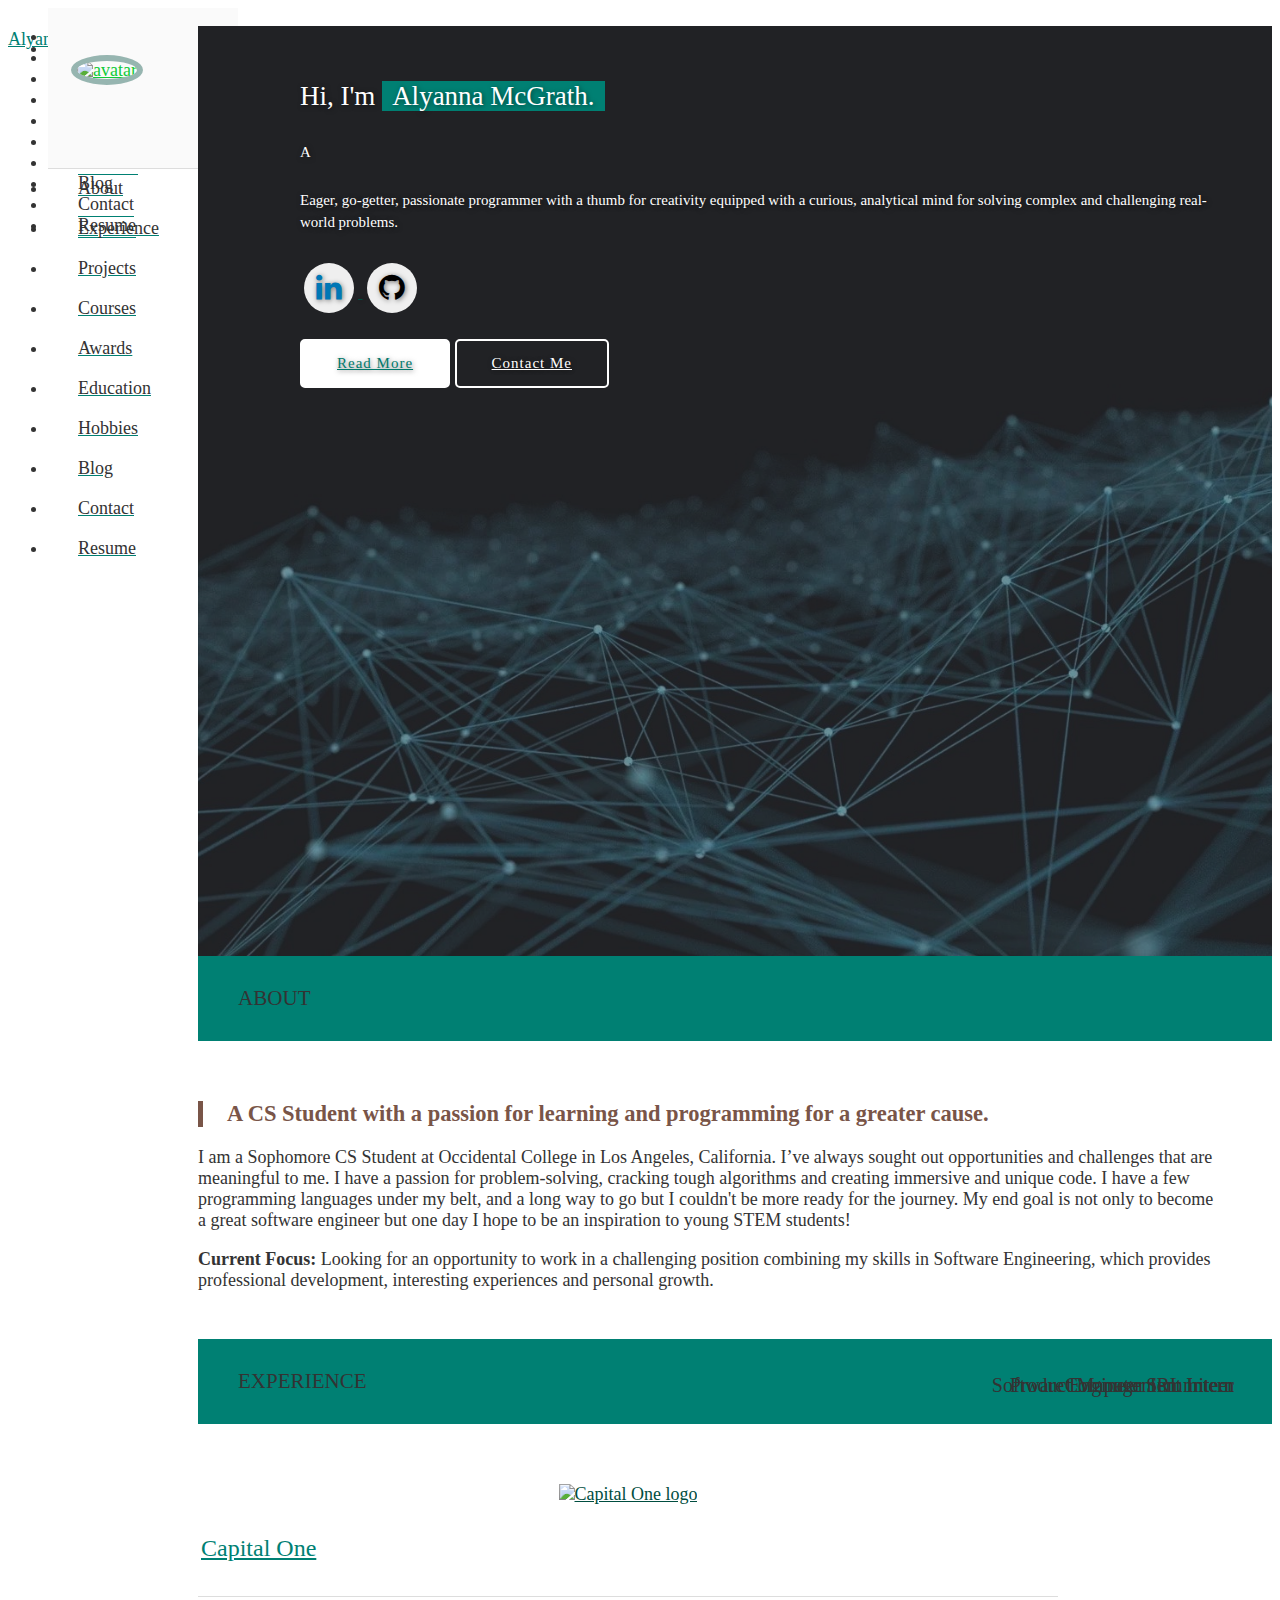
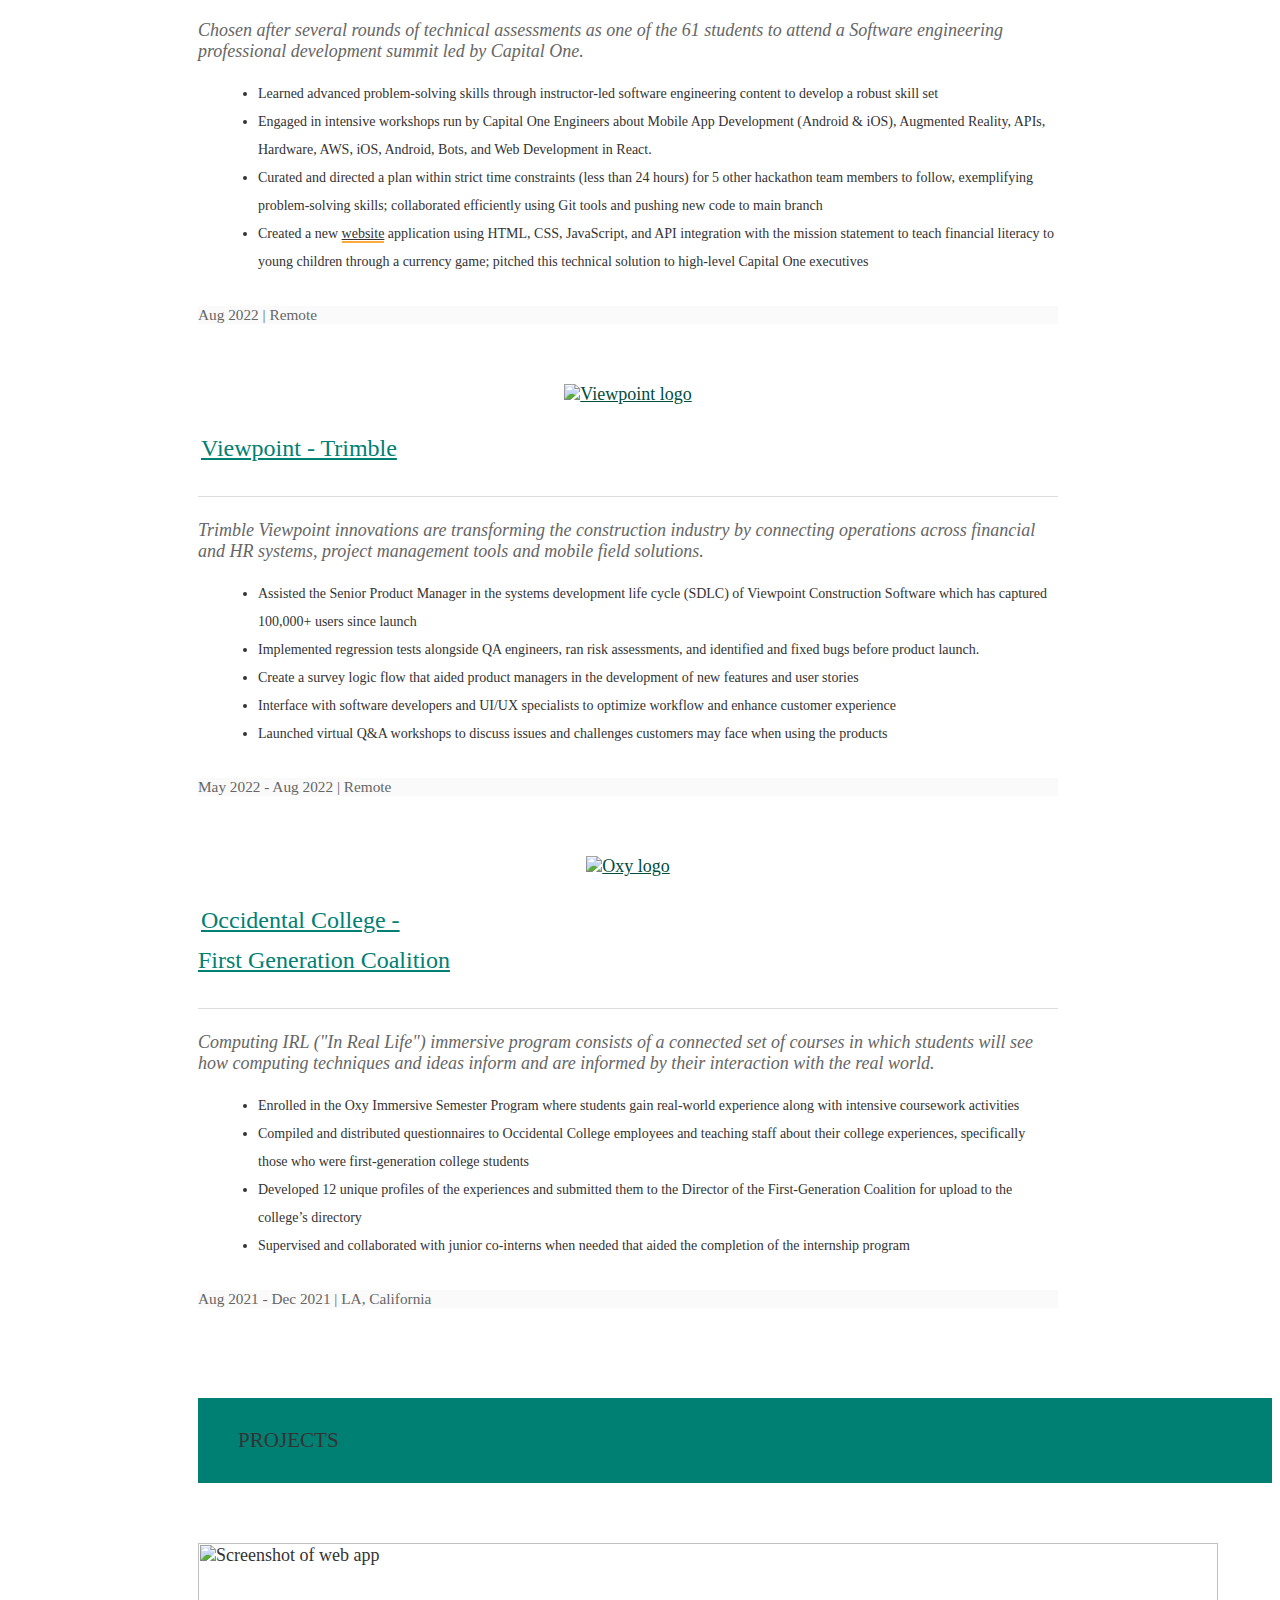
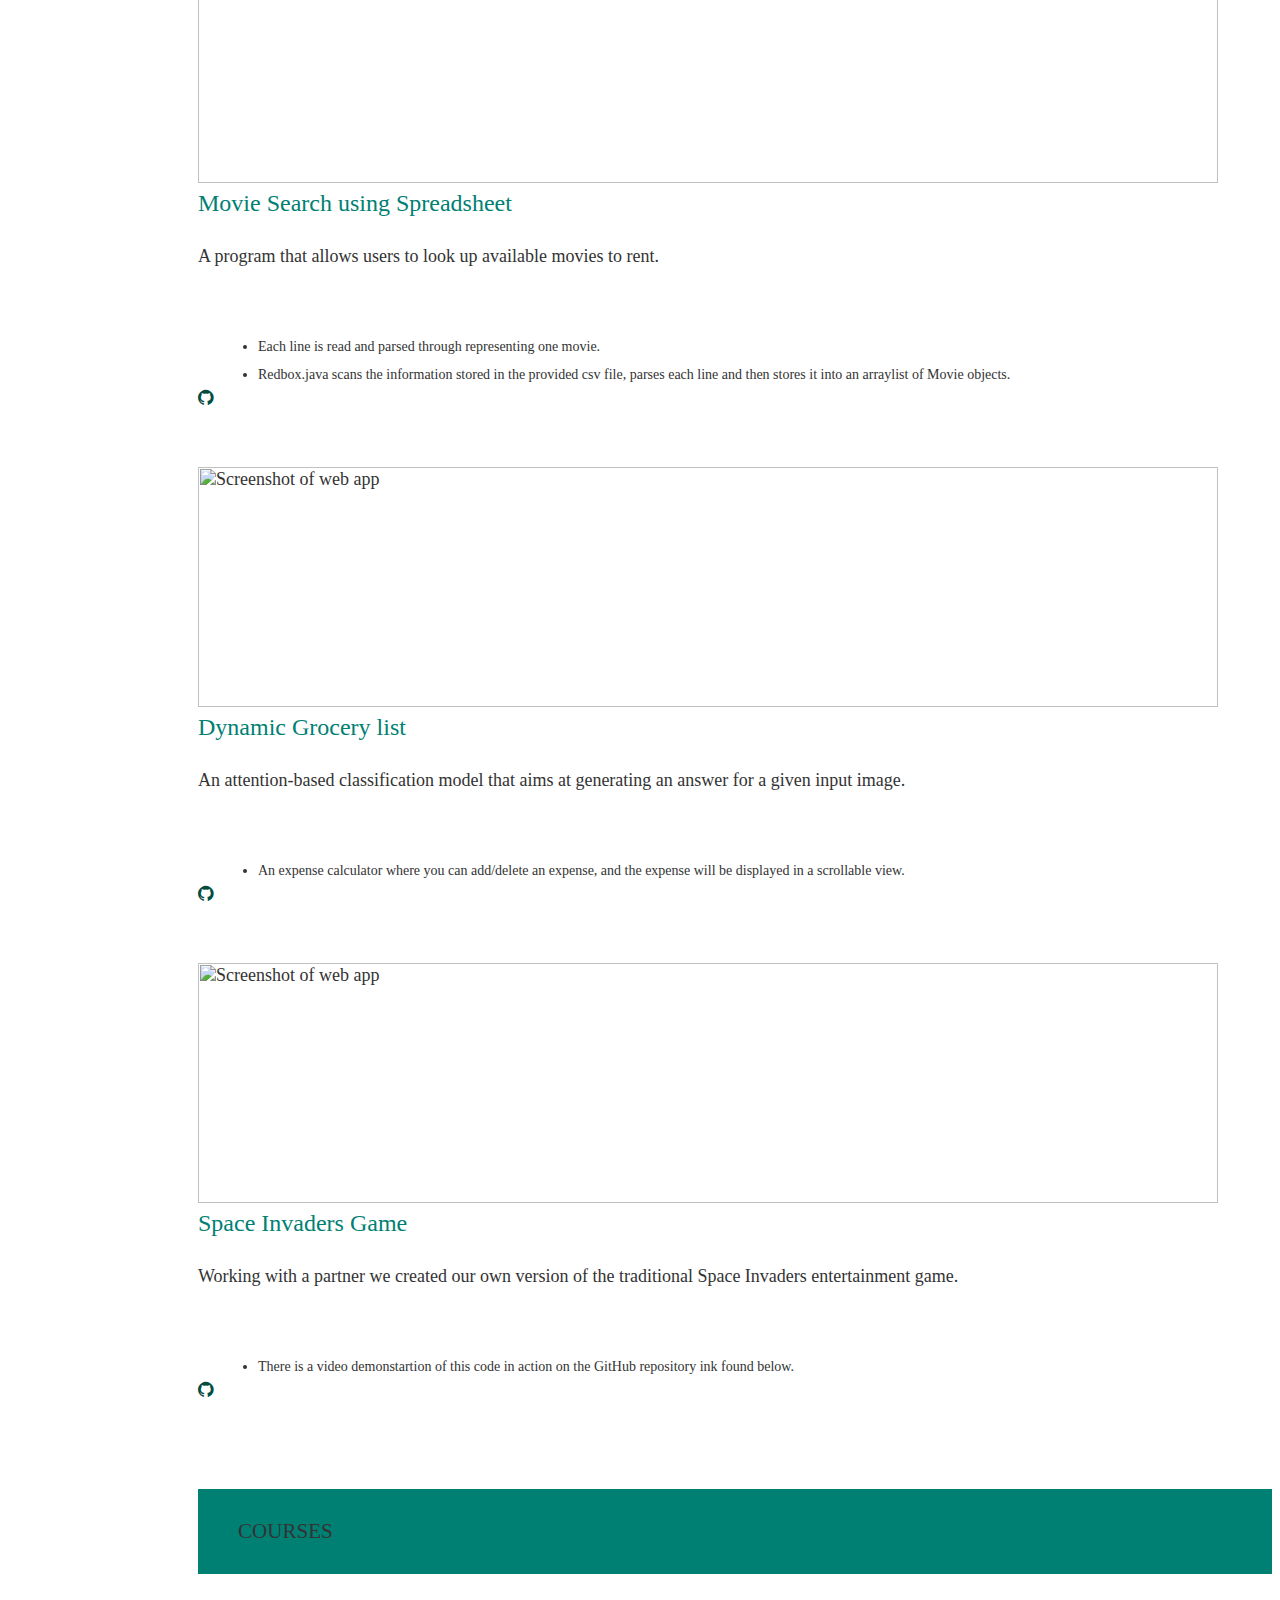
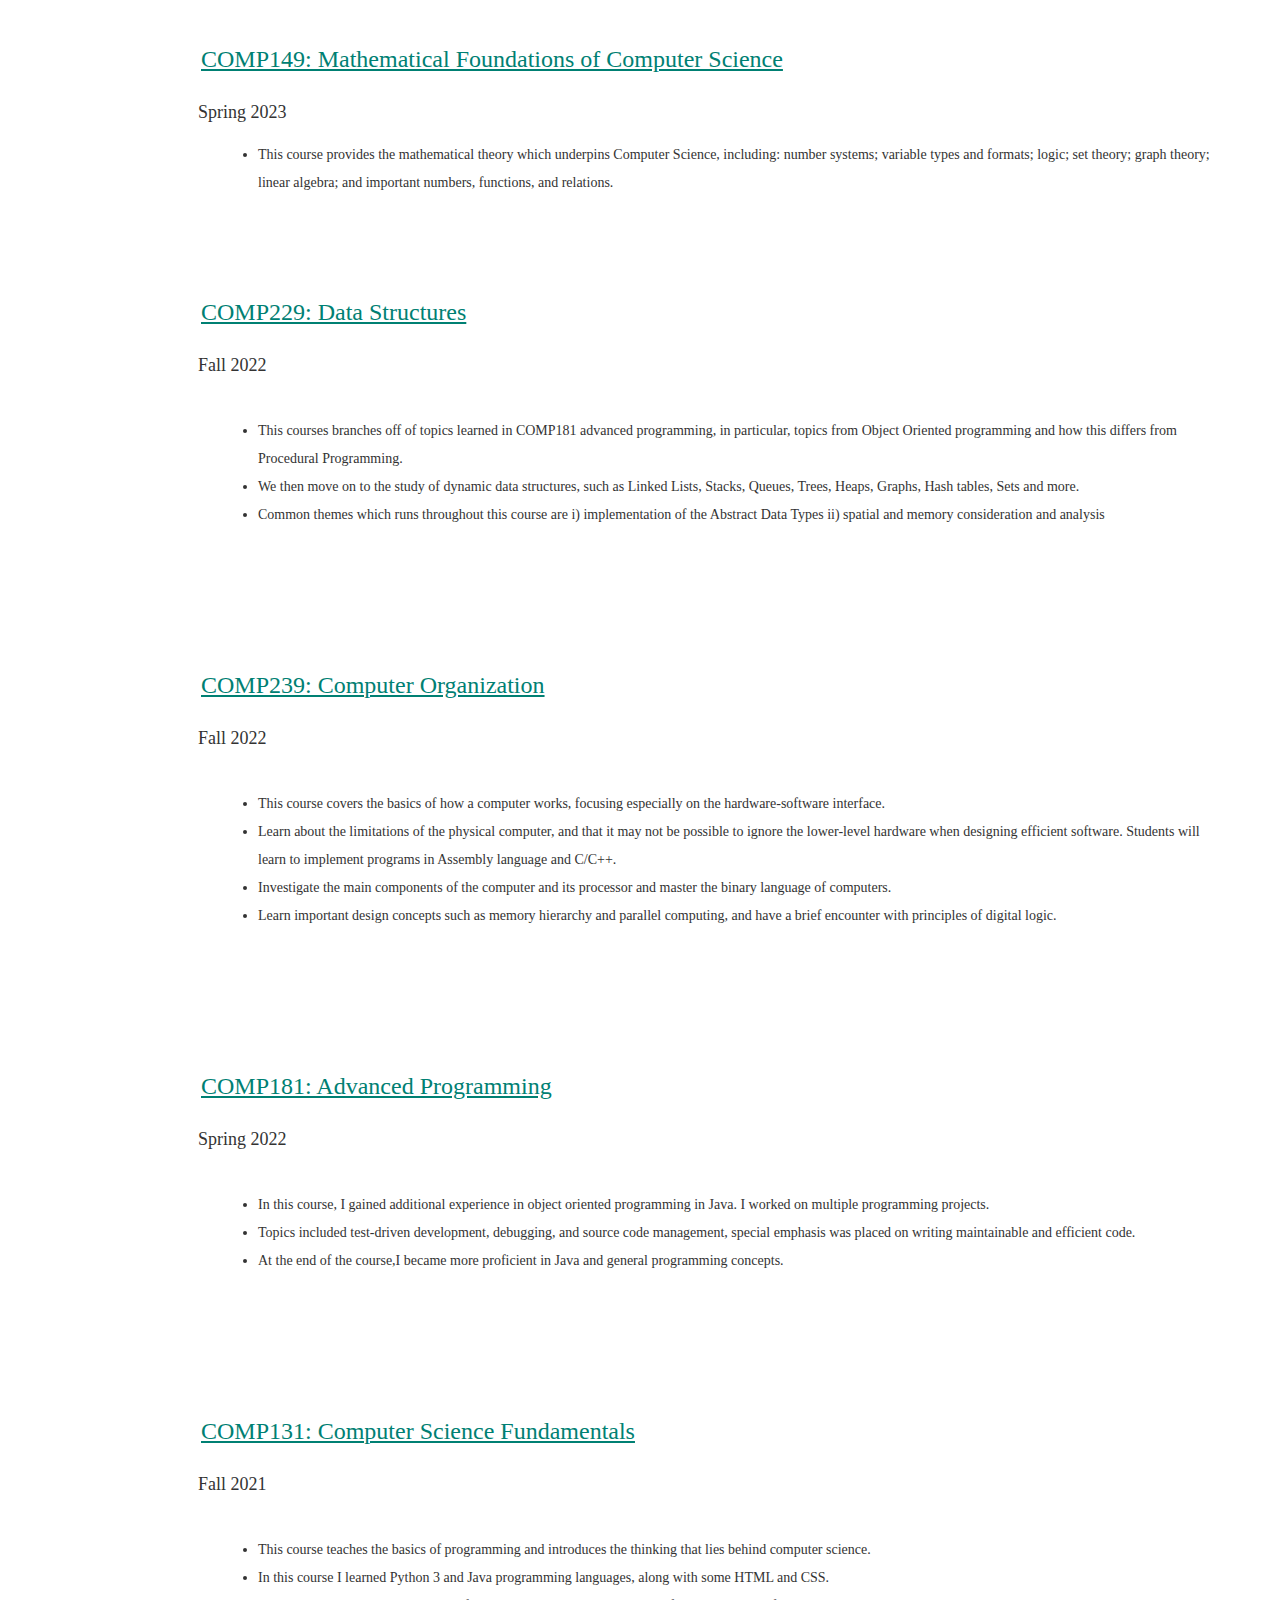
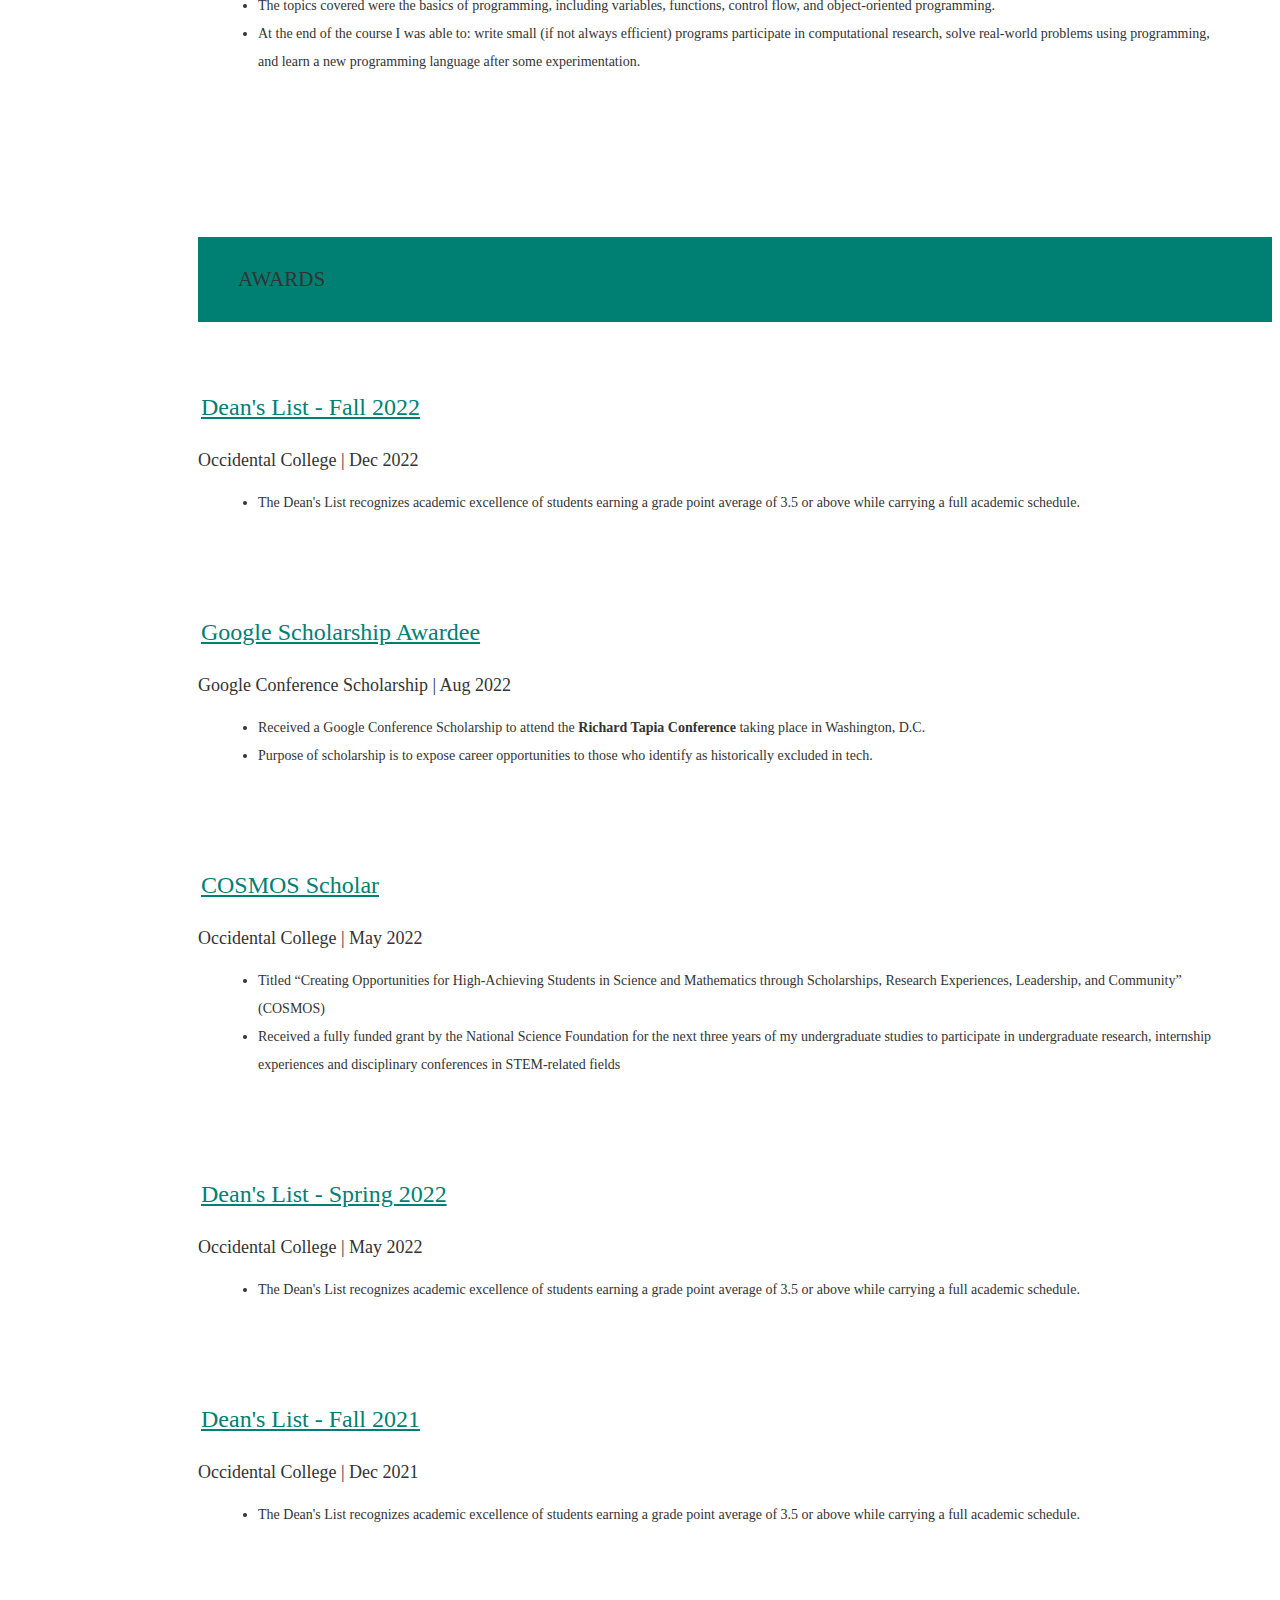
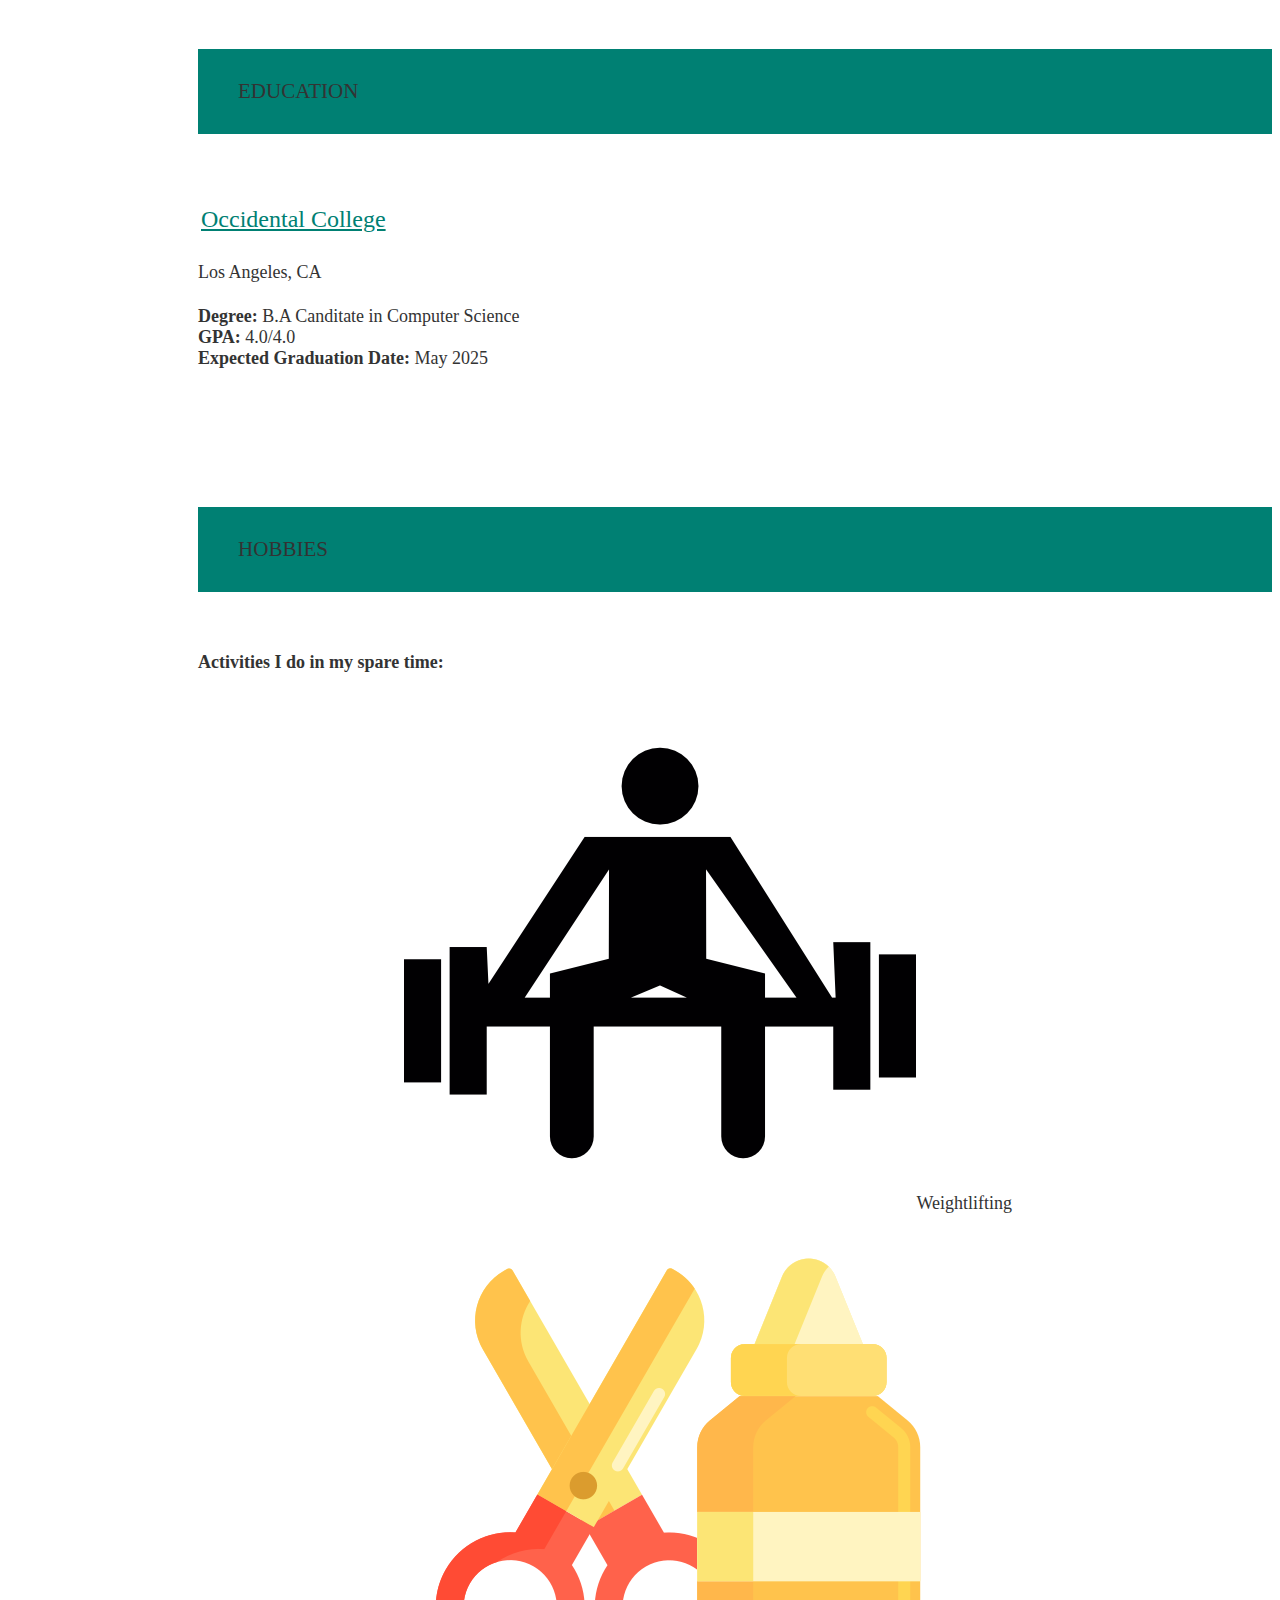
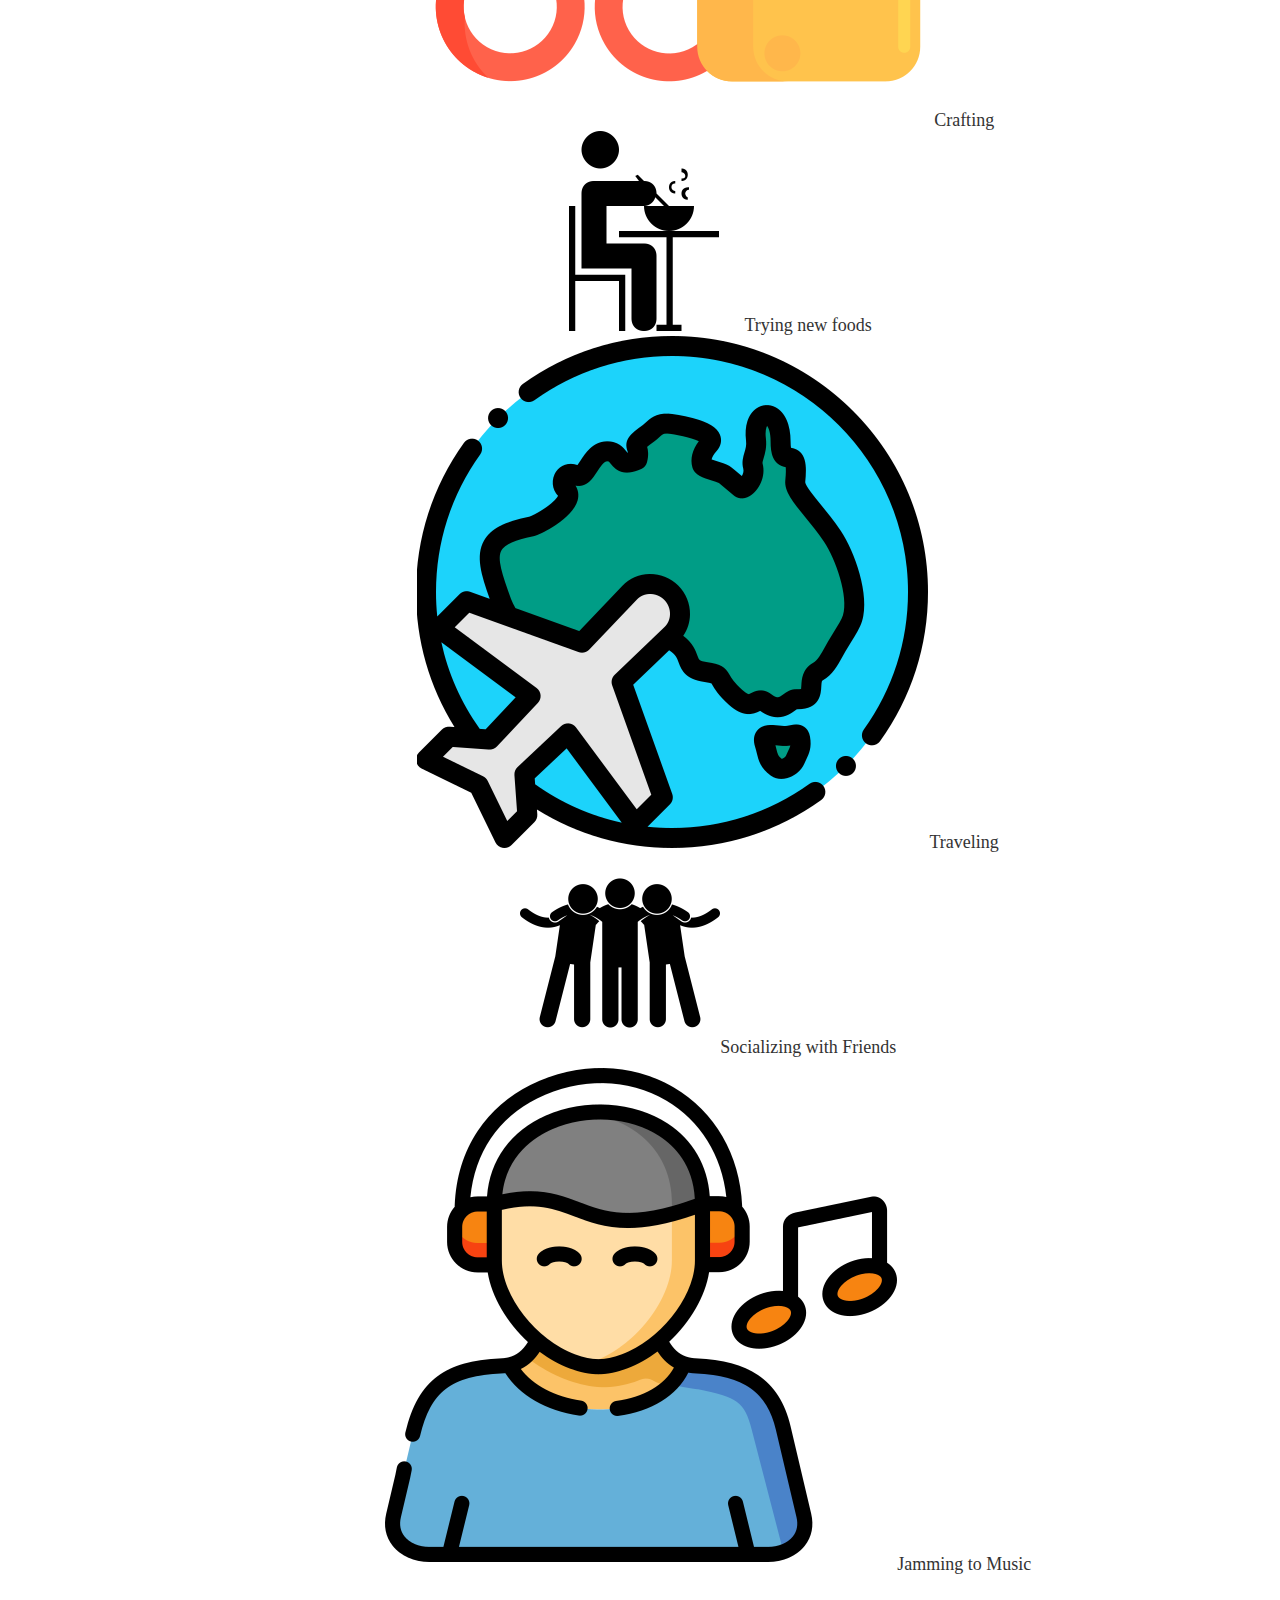
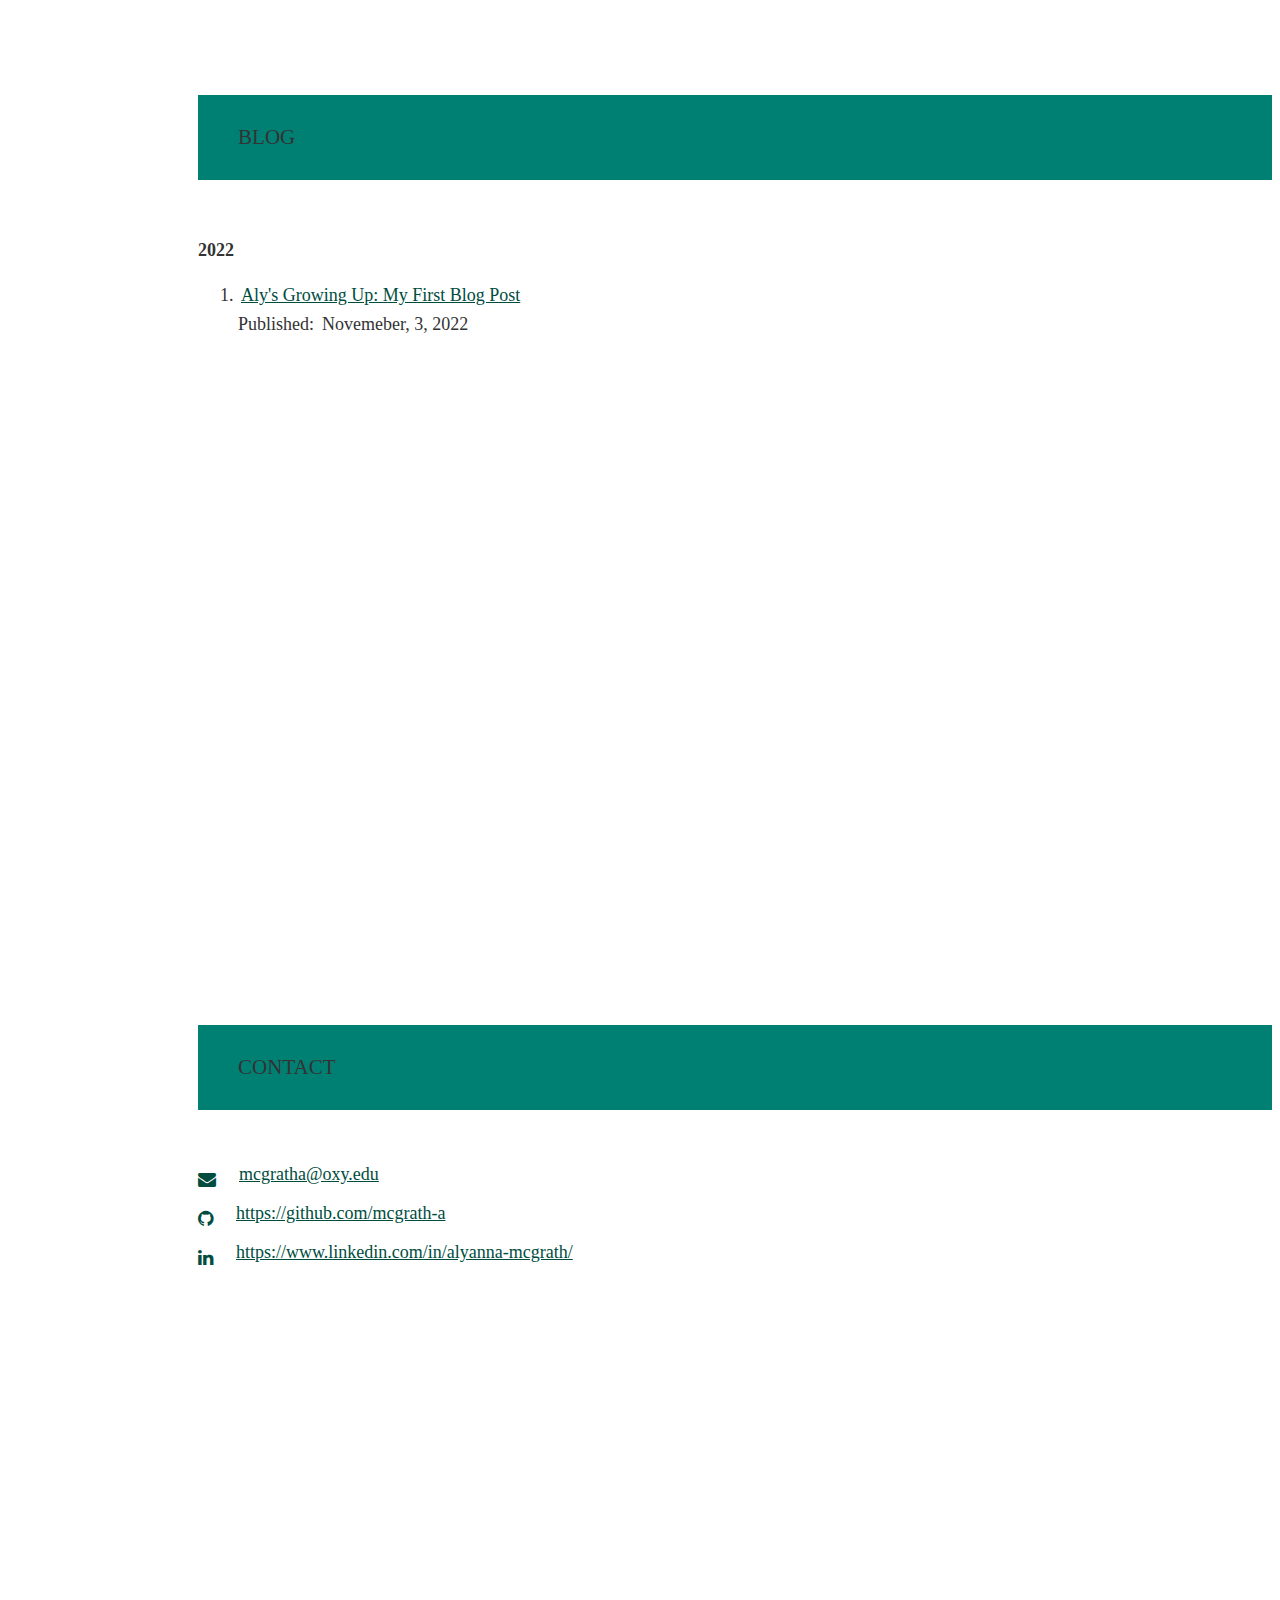
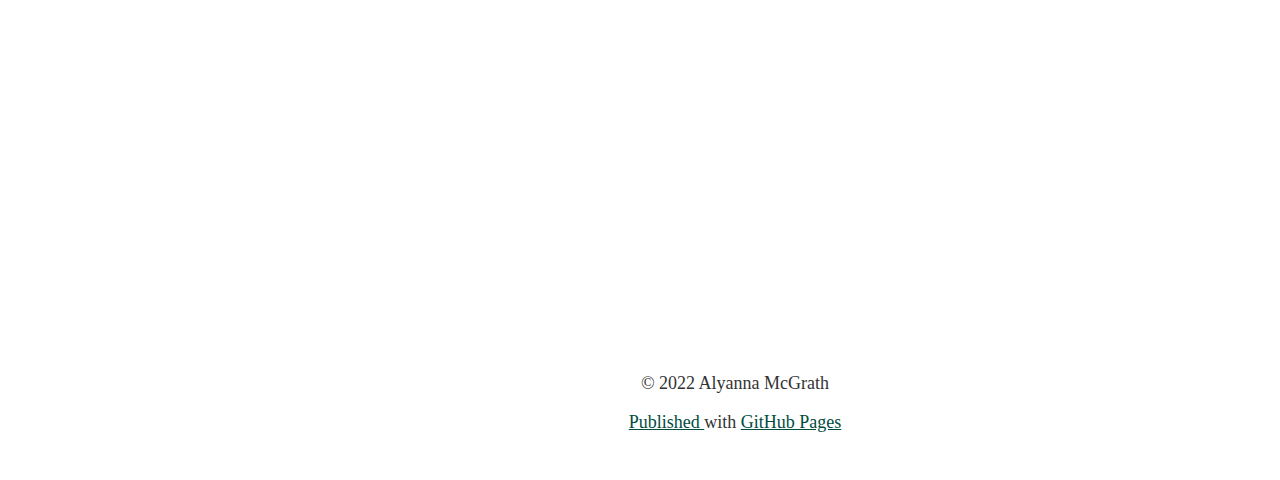
==== index.html @ 7a49d4c0 "added finalized new resume" ====
<!-- <!DOCTYPE html> -->
<html lang="en">

<head>
  <meta charset="utf-8" />
  <meta name="viewport" content="width=device-width initial-scale=1" />
  <meta http-equiv="X-UA-Compatible" content="IE=edge" />

  <!-- Google Tag Manager -->
  <!-- Global site tag (gtag.js) - Google Analytics -->

<script async src="https://www.googletagmanager.com/gtag/js?id=G-738XJCQZB6"></script>
<script>
  window.dataLayer = window.dataLayer || [];
  function gtag(){dataLayer.push(arguments);}
  gtag('js', new Date());

  gtag('config', 'G-738XJCQZB6');
</script>
  <!-- End Google Tag Manager -->

  <!-- Materialize - Compiled and minified CSS-->
  <link rel="stylesheet" href="//cdnjs.cloudflare.com/ajax/libs/materialize/0.95.3/css/materialize.min.css" />
  <!-- Font Awesome Icon - CSS-->
  <link rel="stylesheet" href="//maxcdn.bootstrapcdn.com/font-awesome/4.3.0/css/font-awesome.min.css" />
  <!-- Custom Styles-->
  <link rel="stylesheet" href="./assets/css/style.css" />
  <title>Alyanna McGrath| CS Student</title>

  

  <!-- Open Graph-->
  <meta property="og:locale" content="en_US" />
  <meta property="og:type" content="website" />
  <meta property="og:title" content="Alyanna McGrath | CS Student" />
  <meta property="og:description" content="CS Student" />
  <!-- <meta property="og:url" content="https://Alyannabhogayata.github.io/" /> -->
  <meta property="og:site_name" content="Alyanna McGrath | CS Student" />
  <!-- <meta property="article:publisher" content="https://Alyannabhogayata.github.io/" />
  <meta property="og:image" content="https://Alyannabhogayata.github.io/examples/preview.JPG" /> -->
  <!-- Twitter -->
  <meta name="twitter:card" content="summary" />
  <!-- <meta name="twitter:site" content="@Alyanna_bhogayata" /> -->
  <meta name="twitter:title" content="Student  | Coder  | Explorer  | Croc-Enthusiast" />
  <meta name="twitter:description" content="Software Developer" />
  <!-- <meta name="twitter:url" content="https://twitter.com/Alyanna_bhogayata" /> -->
  <meta name="author" content="Alyanna McGrath" />
  <meta name="description" content="Second-Year Computer Science student with a passion for learning and transforming technology." />
  <link rel="apple-touch-icon" sizes="57x57" href="/assets/img/favicon/apple-icon-57x57.png" />
  <link rel="apple-touch-icon" sizes="60x60" href="/assets/img/favicon/apple-icon-60x60.png" />
  <link rel="apple-touch-icon" sizes="72x72" href="/assets/img/favicon/apple-icon-72x72.png" />
  <link rel="apple-touch-icon" sizes="76x76" href="/assets/img/favicon/apple-icon-76x76.png" />
  <link rel="apple-touch-icon" sizes="114x114" href="/assets/img/favicon/apple-icon-114x114.png" />
  <link rel="apple-touch-icon" sizes="120x120" href="/assets/img/favicon/apple-icon-120x120.png" />
  <link rel="apple-touch-icon" sizes="144x144" href="/assets/img/favicon/apple-icon-144x144.png" />
  <link rel="apple-touch-icon" sizes="152x152" href="/assets/img/favicon/apple-icon-152x152.png" />
  <link rel="apple-touch-icon" sizes="180x180" href="/assets/img/favicon/apple-icon-180x180.png" />
  <link rel="icon" type="image/png" sizes="192x192" href="/assets/img/favicon/android-icon-192x192.png" />
  <link rel="icon" type="image/png" sizes="32x32" href="/assets/img/favicon/favicon-32x32.png" />
  <link rel="icon" type="image/png" sizes="96x96" href="/assets/img/favicon/favicon-96x96.png" />
  <link rel="icon" type="image/png" sizes="16x16" href="/assets/img/favicon/favicon-16x16.png" />
  <link rel="manifest" href="/assets/img/favicon/manifest.json" />
  <meta name="msapplication-TileColor" content="#ffffff" />
  <meta name="msapplication-TileImage" content="./assets/img/favicon/ms-icon-144x144.png" />
  <meta name="theme-color" content="#ffffff" />
  <meta name="robots" content="index, follow" />
  <!-- Google Site Verification for indexing -->
  <meta name="google-site-verification" content="_qxK8tePiU2fhnwlwnJ7pkDFnj1k2EiKq_cYGy1Cb84" />
</head>

<body>
  <!-- Google Tag Manager (noscript) -->
  <noscript><iframe src="https://www.googletagmanager.com/ns.html?id=GTM-PGZH8HT"
  height="0" width="0" style="display:none;visibility:hidden"></iframe>
  </noscript>
  
  <!-- Navigation Menu-->
  <!-- Nav class 1 -->
  <nav class="hide-on-small-only">
    <ul class="side-nav fixed section table-of-contents">

      <li class="logo">
        <a id="logo-container" aria-label="Navigate to the beginning of the page" href="#intro"
          class="brand-logo grey-blue-text">
          <img src="./assets/img/headshot.jpeg" class="circle img-responsive profile-pic" alt="avatar">
        </a>
      </li>

      <!-- ABOUT -->
      <li class="bold">
        <a aria-label="Navigate to the About section" href="#about" class="waves-effect waves-dark teal-text"><i
            class="mdi-social-person small"></i><span>About</span></a>
      </li>
       <!-- EXPERIENCE -->
      <li class="bold">
        <a aria-label="Navigate to the Experience section" href="#experience"
          class="waves-effect waves-dark teal-text"><i
            class="mdi-action-trending-up small"></i><span>Experience</span></a>
      </li>

       <!-- PROJECTS -->
      <li class="bold">
        <!-- mdi-av-web small
             mdi-av-my-library-books small-->
        <a aria-label="Navigate to the Projects section" href="#projects" class="waves-effect waves-dark teal-text"><i
            class="mdi-av-my-library-books small"></i><span>Projects</span></a>
      </li>

       <!-- SKILLS -->
    <!--   <li class="bold">
        <a aria-label="Navigate to the Skills section" href="#skills" class="waves-effect waves-dark teal-text"><i
            class="mdi-action-assessment small"></i><span>Skills</span></a>
      </li> -->
      
      <!-- COURSES -->
      <li class="bold">
        <a aria-label="Navigate to the COURSES section" href="#courses" class="waves-effect waves-dark teal-text"><i
            class="mdi-av-web small"></i><span>Courses</span></a>
      </li>

      <!-- AWARDS -->
      <li class="bold">
        <a aria-label="Navigate to the Awards section" href="#awards" class="waves-effect waves-dark teal-text"><i
          class="mdi-action-grade small"></i><span>Awards</span></a>
      </li> 

      <!-- EDUCATION -->
      <li class="bold">
        <a aria-label="Navigate to the Education section" href="#education" class="waves-effect waves-dark teal-text"><i
            class="mdi-social-school small"></i><span>Education</span></a>
      </li>

      <!-- Hobbies  -->
      <li class="bold">
        <a aria-label="Navigate to the Hobbies section" href="#hobbies" class="waves-effect waves-dark teal-text"><i
            class="mdi-action-thumb-up small"></i><span>Hobbies</span></a>
      </li> 

       <!-- BLOG -->
       <li class="bold">
        <a aria-label="Navigate to the Blog section" href="#blog" class="waves-effect waves-dark teal-text"><i
            class="mdi-content-create small"></i><span>Blog</span></a>
      </li>

         <!-- CONTACT -->
      <li class="bold">
        <a aria-label="Navigate to the Contact section" href="#contact" class="waves-effect waves-dark teal-text"><i
            class="mdi-content-mail small"></i><span>Contact</span></a>
      </li>


         <!-- RESUME -->
      <li class="bold">
        <a aria-label="Open Alyanna's resume in a new tab" href="./assets/resume/2023-resume.pdf" target="_blank"
        class="waves-effect waves-dark teal-text"><i class="mdi-file-folder-open small"></i><span>Resume</span></a>  
      </li>
    </ul>
  </nav>

  <!-- Nav class 2 -->
  <nav class="hide-on-large only trigger z-depth-1">
    <a aria-label="Toggle visibility of the mobile navbar" href="#" data-activates="slide-out"
      class="button-collapse"><i class="mdi-navigation-menu"></i></a>
    <div class="name-title">
      <a id="name" aria-label="Navigate to the beginning of the page" href="#" class="teal-text">Alyanna McGrath
      </a><span class="black-text">CS Student</span>
    </div>
  </nav>

  <!-- Nav class 3 -->
  <nav class="hide-on-large only">
    <ul id="slide-out" class="side-nav">

         <!-- ABOUT -->
      <li class="bold">
        <a aria-label="Navigate to the About section" href="#about" class="waves-effect waves-dark teal-text"><i
            class="mdi-social-person small"></i><span>About</span></a>
      </li>

         <!-- EXPERIENCE -->
      <li class="bold">
        <a aria-label="Navigate to the Experience section" href="#experience"
          class="waves-effect waves-dark teal-text"><i
            class="mdi-action-trending-up small"></i><span>Experience</span></a>
      </li>

         <!-- PROJECTS -->
      <li class="bold">
        <a aria-label="Navigate to the Projects section" href="#projects" class="waves-effect waves-dark teal-text"><i
            class="mdi-av-my-library-books small"></i><span>Projects</span></a>
      </li>
     <!--  <li class="bold">
        <a aria-label="Navigate to the Skills section" href="#skills" class="waves-effect waves-dark teal-text"><i
            class="mdi-action-assessment small"></i><span>Skills</span></a>
      </li> -->

         <!-- COURSES -->
         <li class="bold">
          <a aria-label="Navigate to the Education section" href="#courses" class="waves-effect waves-dark teal-text"><i
              class="mdi-av-web small"></i><span>Courses</span></a>
        </li>

      <!-- AWARDS -->
      <li class="bold">
        <a aria-label="Navigate to the Education section" href="#awards" class="waves-effect waves-dark teal-text"><i
            class="mdi-action-grade small"></i><span>Awards</span></a>
      </li>

      

 <!-- EDUCATION -->
      <li class="bold">
        <a aria-label="Navigate to the Education section" href="#education" class="waves-effect waves-dark teal-text"><i
            class="mdi-social-school small"></i><span>Education</span></a>
      </li>
      
      <!-- Hobbies  -->
      <li class="bold">
        <a aria-label="Navigate to the Hobbies section" href="#hobbies" class="waves-effect waves-dark teal-text"><i
            class="mdi-action-thumb-up small"></i><span>Hobbies</span></a>
      </li> 

      
<!-- BLOG -->
      <li class="bold">
        <a aria-label="Navigate to the Blog section" href="#blog" class="waves-effect waves-dark teal-text"><i
            class="mdi-content-create small"></i><span>Blog</span></a>
      </li>

  <!-- CONTACT -->
      <li class="bold">
        <a aria-label="Navigate to the Contact section" href="#contact" class="waves-effect waves-dark teal-text"><i
            class="mdi-content-mail small"></i><span>Contact</span></a>
      </li>

  <!-- RESUME -->
      <li class="bold">
        <a aria-label="Open Alyanna's Resume in a new tab"
          href="./assets/resume/2023-resume.pdf" target="_blank"
          class="waves-effect waves-dark teal-text"><i class="mdi-file-folder-open small"></i><span>Resume</span></a>
      </li>
    </ul>
  </nav>

  <!-- Main Content-->
  <main>
    <!-- First Section: Heading lines and image -->
    <section id="intro" class="section scrollspy full-height">
      <div class="overlay"></div>
      <div class="container">
        <div class="col-md-9">
          <div class="content section-padding valign" style="margin-left: 10%; margin-top: 50px;">
            <div class="caption">
              <h2>Hi, I'm <span class="teal">Alyanna McGrath.</span></h2>
              <h5 style="color:#fff">A <span class="typing" style="font-weight: 300; color:#75b4a9"></span></h5>
              <!-- <h5 style="color:#00796b">A <span class="typing" style="font-weight: 300; color:#fff"></span></h5> -->
              <h5>Eager, go-getter, passionate programmer with a thumb for creativity equipped with a curious, analytical mind for solving complex and challenging real-world problems.
              </h5>
            </div>
            <div class="social">
              <a href="https://www.linkedin.com/in/alyanna-mcgrath/" target="_blank">
                <button class="icon-btn linkedin">
                  <i class="fa fa-linkedin"></i>
                </button>
              </a>
              <a href="https://github.com/mcgrath-a" target="_blank">
                <button class="icon-btn github">
                  <i class="fa fa-github"></i>
                </button>
              </a>

             
            </div>
            <div class='buttons'>
              <a href="#about" class="readme">Read More</a>
              <a href="#contact" class="contactme">Contact Me</a>
            </div>
          </div>
        </div>
      </div>
    </section>

    <!-- ABOUT-->
    <section id="about" class="section scrollspy">
      <h3 class="page-title white-text teal">About</h3>
      <div class="container flow-text">
         <blockquote>
          <h2>
            A CS Student with a passion for learning and programming for a greater cause. 

          </h2>
        </blockquote>         
        <p>
          I am a Sophomore CS Student at Occidental College in Los Angeles, California. I’ve 
          always sought out opportunities and challenges that are meaningful to me. I have a 
          passion for problem-solving, cracking tough algorithms and creating immersive and 
          unique code. I have a few programming languages under my belt, and a long way to go 
          but I couldn't be more ready for the journey. My end goal is not only to become a great 
          software engineer but one day I hope to be an inspiration to young STEM students!
        </p>
     
        <p>
          <!--< ul>
            <li><b>Languages:</b> Python, Java, JavaScript, C, C++, HTML/CSS, Bash</li>
            <li><b>Databases:</b> MySQL, PostgreSQL, MongoDB</li>
            <li><b>Libraries:</b> NumPy, Pandas, OpenCV</li>
            <li><b>Frameworks:</b> Flask, Django, Node.js, Keras, TensorFlow, PyTorch, Bootstrap, Apache Beam</li>
            <li><b>Tools & Technologies:</b> Git, Docker, AWS, GCP, Heroku, JIRA</li>
          </ul> -->
        </p>
          
        <!-- <p>
          
          Detail-oriented Software Developer with professional experience in Backend Development, Machine Learning, Computer Vision. I am adept in Python, Django, Flask, SQL, Machine Learning, Computer Vision.           
        </p> -->
        <p>
          <strong>Current Focus: </strong> Looking for an opportunity to work in a challenging position combining my skills in Software Engineering, which provides professional development, interesting experiences and personal growth.
        </p>
        <!-- <p>
          Another Paragraph
        </p>  -->
        <!-- <p>
        <strong>Current Focus</strong>:&nbsp;<a aria-label="Navigate to the Inclusive Design Patterns homepage"
          href="https://www.smashingmagazine.com/inclusive-design-patterns/">Accessibility</a>&nbsp;//&nbsp;<a
          aria-label="Navigate to the Full Stack React homepage"
          href="https://www.fullstackreact.com/">React</a>&nbsp;//&nbsp;<a
          aria-label='Navigate to the article "Scalable CSS"'
          href="https://mrmrs.github.io/writing/2016/03/24/scalable-css/">Design Systems</a>
        </p> -->
      </div>
    </section>


    <!-- EXPERIENCE-->
    <section id="experience" class="section scrollspy">
      <h3 class="page-title white-text teal">Experience</h3>
      <div class="container">

        <!-- Latest Experience -->
        <div class="card">
          <div class="card-content">
            <div class="row">
              <div class="col s12 m2">
                <a href="https://www.capitalone.com/" target="_blank"><img alt="Capital One logo "
                    src="./assets/img/capitalone_logo.png" class="responsive-img center-block" /></a>
              </div>
              <!-- <div class="col s12 m10"> -->
              <div class="col s12 m10">
                <p>
                  <span class="card-title"><a href="https://www.capitalone.com/" target="_blank"
                      class="teal-text hoverline">Capital One</a></span>
                </p>
              </div>
            </div>
            <div class="role brown-text text-darken-2">Software Engineer Summiteer</div>
            <p>
              <em class="grey-text">Chosen after several rounds of technical assessments 
                as one of the 61 students to attend a Software engineering professional development 
                summit led by Capital One.</em>
            </p>
            <ul>
              <li>
                Learned advanced problem-solving skills through instructor-led software engineering content to develop a robust skill set
              </li>
              <li>
                Engaged in intensive workshops run by Capital One Engineers about Mobile App Development (Android & iOS), Augmented Reality,
                 APIs, Hardware, AWS, iOS, Android, Bots, and Web Development in React.
              </li>
              <li>Curated and directed a plan within strict time constraints (less than 24 hours) for 5 other hackathon team members to follow,
                 exemplifying problem-solving skills; collaborated efficiently using Git tools and pushing new code to main branch
              </li>
             
              
              <li>
                Created a new <a href=" https://mariiapecherytsia1.github.io/FinancialEdForKids/">  website</a> application using HTML, CSS, JavaScript, and API integration with the mission statement to teach 
                financial literacy to young children through a currency game; pitched this technical solution to high-level Capital One executives</li>
            <!--   <li>
                <b>Tools:</b> Python, Flask, MongoDB
              </li> -->
            </ul>
          </div>
          <div class="card-action">
            <span>Aug 2022 | Remote</span>
          </div>
        </div>

        
        <div class="card">
          <div class="card-content">
            <div class="row">
              <div class="col s12 m2">
                <a href="https://www.viewpoint.com/" target="_blank"><img alt="Viewpoint  logo"
                    src="./assets/img/viewpoint_logo.png" class="responsive-img center-block" /></a>
              </div>
              <!-- <div class="col s12 m10"> -->
              <div class="col s12 m10">
                <p>
                  <span class="card-title"><a href="https://www.viewpoint.com/" target="_blank"
                      class="teal-text hoverline">Viewpoint - Trimble
                    </a></span>
                </p>
              </div>
            </div>
            <div class="role brown-text text-darken-2">Product Management Intern</div>
            <p>
              <em class="grey-text">Trimble Viewpoint innovations are transforming the construction industry by 
                connecting operations across financial and HR systems, project management tools and mobile field 
                solutions. </em>
            </p>
            <ul>
              <li>
                Assisted the Senior Product Manager in the systems development life cycle (SDLC) of Viewpoint Construction 
                Software which has captured 100,000+ users since launch 
              </li>
              <li>
                Implemented regression tests alongside QA engineers, ran risk assessments, and identified and fixed bugs before product launch. 
              </li>
              <li>
                Create a survey logic flow that aided product managers in the development of new features and user stories
              </li>
              <li>Interface with software developers and UI/UX specialists to optimize workflow and enhance customer experience
              </li>
              <li>Launched virtual Q&A workshops to discuss issues and challenges customers may face when using the products </li>

              <!-- <li>
                <b>Tools:</b> Python, Flask, OpenCV, Keras, Tensorflow, PyTorch
              </li> -->
            </ul>
          </div>
          <div class="card-action">
            <span>May 2022 - Aug 2022 | Remote</span>
          </div>
        </div>

        <!-- Experience 2 -->
        <div class="card">
          <div class="card-content">
            <div class="row">
              <div class="col s12 m2">
                <a href="https://www.oxy.edu/" target="_blank"><img alt="Oxy logo"
                  src="./assets/img/oxy_logo.png" class="responsive-img center-block" /></a>

              </div>

              <!-- <div class="col s12 m10"> -->
              <div class="col s12 m10">
                <p>
                  <span class="card-title"><a href="https://www.oxy.edu/" target="_blank"
                    class="teal-text hoverline">Occidental College - <br>First Generation Coalition 

                  </a></span>
                </p>
              </div>
            </div>
            <div class="role brown-text text-darken-2"> Computer IRL Intern
            </div>
            <p>
              <em class="grey-text">Computing IRL ("In Real Life") immersive program consists of a connected set of 
                courses in which students will see how computing techniques and ideas inform and are informed by their 
                interaction with the real world.
              </em>
            </p>
            <ul>
              <li>
                Enrolled in the Oxy Immersive Semester Program where students gain real-world experience 
                along with intensive coursework activities

              </li>
              <li>
                Compiled and distributed questionnaires to Occidental College employees and teaching staff about their 
                college experiences, specifically those who were first-generation college students

              </li>

              <li>
                Developed 12 unique profiles of the experiences and submitted them to the Director of the 
                First-Generation Coalition for upload to the college’s directory
              </li>
              <li>
                Supervised and collaborated with junior co-interns when needed that aided the completion of the internship program
              </li>
            </ul>
          </div>
          <div class="card-action">
            <span>Aug 2021 - Dec 2021 | LA, California </span>
          </div>
        </div>

        <!-- Experience 3 -->
        
     
    </section>

    <!-- PROJECTS -->
    <section id="projects" class="section scrollspy">
      <h3 class="page-title white-text teal">Projects</h3>
      <div class="container">
        <div class="row">

       
          <div class="col s12 m6 l4">
            <div class="card medium">
              <div class="card-image waves-effect waves-block waves-light">
                <img alt="Screenshot of web app" src="./assets/img/movie_search.jpeg"
                style="height: 100%; width: 100%" class="activator" />
              </div>
              <div class="card-content">
                <span class="card-title activator teal-text hoverline">Movie Search using Spreadsheet
                  <i
                    class="mdi-navigation-more-vert right"></i></span>
                <p>
                  A program that allows users to look up available movies to rent.

                </p>
              </div>
              <div class="card-reveal">
                <!-- TODO: change this -- only close button -->
                <!-- <span class="card-title brown-text">Accomplishments<i class="mdi-navigation-close right"></i></span> -->
                <span class="card-title teal-text"><small>Accomplishments</small><i
                    class="mdi-navigation-close right"></i></span>
                <ul>
                  <!-- <li><b>Tools:</b> HTML, CSS, Bootstrap, Flask, SQLAlchemy, Postgresql, Python</li> -->
                  <li>Each line is read and parsed through representing one movie. </li>
                  <li>Redbox.java scans the information stored in the provided csv file, parses each line and then stores it into an arraylist of Movie objects.</li>


                </ul>
                <div class="card-action">
                 <!--  <a aria-label="Visit Blog website" href="https://flask-heroku-blog.herokuapp.com/" target="_blank" data-position="top"
                    data-tooltip="View Online"
                    class="btn-floating btn-large waves-effect waves-light blue-grey tooltipped"><i
                      class="fa fa-external-link"></i></a> -->
                  <a aria-label="Visit the GitHub repo for  project" href="https://github.com/mcgrath-a/Movie-Search-using-Scanner-CSV-"
                    target="_blank" data-position="top" data-tooltip="View Source"
                    class="btn-floating btn-large waves-effect waves-light blue-grey tooltipped"><i
                      class="fa fa-github"></i></a>
                </div>
              </div>
            </div>
          </div>

          <!-- VQA -->
          <div class="col s12 m6 l4">
            <div class="card medium">
              <div class="card-image waves-effect waves-block waves-light">
                <img alt="Screenshot of  web app" src="./assets/img/shopping_list (1).jpeg" style="height: 100%; width: 100%" class="activator" />
              </div>
              <div class="card-content">
                <span class="card-title activator teal-text hoverline">Dynamic Grocery list<i
                    class="mdi-navigation-more-vert right"></i></span>
                <p>
                  An attention-based classification model that aims at generating an answer for a given input image.
                </p>
              </div>
              <div class="card-reveal">
                <!-- TODO: change this -- only close button -->
                <!-- <span class="card-title brown-text">Accomplishments<i class="mdi-navigation-close right"></i></span> -->
                <span class="card-title teal-text"><small>Accomplishments</small><i
                    class="mdi-navigation-close right"></i></span>
                <ul>
                  <li>An expense calculator where you can add/delete an expense, and the expense will be displayed 
                    in a scrollable view. </li>
                

                </ul>
                <div class="card-action">
                  <a aria-label="Visit the GitHub repo for  project"
                    href="https://github.com/mcgrath-a/Dynamic-Grocery-list-Android-App--Java" target="_blank"
                    data-position="top" data-tooltip="View Source"
                    class="btn-floating btn-large waves-effect waves-light blue-grey tooltipped"><i
                      class="fa fa-github"></i></a>
                </div>
              </div>
            </div>
          </div>

          <!-- Video Summarizer -->
          <div class="col s12 m6 l4">
            <div class="card medium">
              <div class="card-image waves-effect waves-block waves-light">
                <img alt="Screenshot of  web app" src="./assets/img/Spaceinvaders.webp" style="height: 100%; width: 100%" class="activator" />
              </div>
              <div class="card-content">
                <span class="card-title activator teal-text hoverline">Space Invaders Game<i
                    class="mdi-navigation-more-vert right"></i></span>
                <p>
                  Working with a partner we created our own version of the traditional Space Invaders entertainment game.
                </p>
              </div>
              <div class="card-reveal">
                <!-- TODO: change this -- only close button -->
                <!-- <span class="card-title brown-text">Accomplishments<i class="mdi-navigation-close right"></i></span> -->
                <span class="card-title brown-text"><small>Accomplishments</small><i
                    class="mdi-navigation-close right"></i></span>
                <ul>
                  <li>There is a video demonstartion of this code in action on the GitHub repository ink found below.</li>
                </ul>
                <!-- TODO: UPLOAD THIS PROJECT ON GITHUB -->
                <div class="card-action">
                  <a aria-label="Visit the GitHub repo for  project" href="https://github.com/mcgrath-a/Space-Invaders-Game"
                    target="_blank" data-position="top" data-tooltip="View Source"
                    class="btn-floating btn-large waves-effect waves-light blue-grey tooltipped"><i
                      class="fa fa-github"></i></a>
                </div>
              </div>
            </div>
          </div>

         

          

          <!-- ************* -->
        </div>
      </div>
    </section>

     <!--SKILLS -->
     <!-- <section id="skills" class="section scrollspy">
      <h3 class="page-title white-text teal">Skills</h3>
      <div class="container">
        
        <div class="card">
          <div class="card-content">
            <h4 class="brown-text light">Languages and Databases</h4>
            <div class="row text-center">
              <div class="col s4 m2">
                <img alt="" src="/assets/img/python-logo-1-300x300.jpg" class="responsive-img" />Python
              </div>
              <div class="col s4 m2">
                <img alt="" src="/assets/img/html5-300x300.jpg" class="responsive-img" />HTML5
              </div>
              <div class="col s4 m2">
                <img alt="" src="/assets/img/css3-300x300.jpg" class="responsive-img" />CSS3
              </div>
              <div class="col s4 m2">
                <img alt="" src="/assets/img/mysql-logo-1-300x300.jpg" class="responsive-img" />MySQL
              </div>
              <div class="col s4 m2">
                <img alt="" src="/assets/img/postgresql-logo.png" class="responsive-img" />PostgreSQL
              </div>
              <div class="col s4 m2">
                <img alt="" src="/assets/img/shell-logo-1-300x300.jpg" class="responsive-img" />Shell Scripting
              </div>
            </div>
          </div>
        </div>

        <div class="card">
          <div class="card-content">
            <h4 class="brown-text light">Libraries</h4>
            <div class="row text-center">
              <div class="col s4 m2">
                <img alt="" src="/assets/img/numpy-logo-1-500x500.jpg" class="responsive-img" />NumPy
              </div>
              <div class="col s4 m2">
                <img alt="" src="/assets/img/pandas-logo-2-500x500.jpg" class="responsive-img" />Pandas
              </div>
              <div class="col s4 m2">
                <img alt="" src="/assets/img/opencv-logo-1-500x500.jpg" class="responsive-img" />OpenCV
              </div>
              <div class="col s4 m2">
                <img alt="" src="/assets/img/sk-learn-logo-1-500x500.jpg" class="responsive-img" />scikit-learn
              </div>
              <div class="col s4 m2">
                <img alt="" src="/assets/img/matplotlib-logo-1-500x500.jpg" class="responsive-img" />matplotlib
              </div>
            </div>
          </div>
        </div>

       
        <div class="card">
          <div class="card-content">
            <h4 class="brown-text light">Frameworks</h4>
            <div class="row text-center">
              <div class="col s4 m2">
                <img alt="" src="/assets/img/django-logo.webp" class="responsive-img" />Django
              </div>
              <div class="col s4 m2">
                <img alt="" src="/assets/img/flask-logo.png" class="responsive-img" />Flask
              </div>
              <div class="col s4 m2">
                <img alt="" src="/assets/img/bootstrap.png" class="responsive-img" />Bootstrap
              </div>
              <div class="col s4 m2">
                <img alt="" src="/assets/img/keras-logo.png" class="responsive-img" />Keras
              </div>
              <div class="col s4 m2">
                <img alt="" src="/assets/img/tensorflow-logo-1.png" class="responsive-img" />TensorFlow
              </div>
              <div class="col s4 m2">
                <img alt="" src="/assets/img/pytorch-logo.png" class="responsive-img" />PyTorch
              </div>
            </div>
          </div>
        </div>

       
        <div class="card">
          <div class="card-content">
            <h4 class="brown-text light">Other</h4>
            <div class="row text-center">


              <div class="col s4 m2">
                <img alt="" src="/assets/img/git.png" class="responsive-img" />Git
              </div>
              <div class="col s4 m2">
                <img alt="" src="/assets/img/aws.png" class="responsive-img" />AWS
              </div>
              <div class="col s4 m2">
                <img alt="" src="/assets/img/heroku.png" class="responsive-img" />Heroku
              </div>
            </div>
          </div>
        </div>

      

      </div>
    </section> -->
 
 <!-- COURSES -->
 <section id="courses" class="section scrollspy">
  <h3 class="page-title white-text teal">Courses</h3>
  <div class="container">
    <div class="row">
      <!-- Education -->


       <!-- Course 1 -->
       <div class="col s12 m6 l6">
        <div class="card">
          <div class="card-content">
            <p>
              <span class="card-title"><a href="https://www.oxy.edu/" target="_blank" class="teal-text hoverline">COMP149: Mathematical Foundations of Computer Science 
              </a></span>
            </p>
            <p class="brown-text">Spring 2023</p>
          <ul>
            <li>
              This course provides the mathematical theory which underpins Computer Science, including: number systems; variable types and formats; logic; set theory;
               graph theory; linear algebra; and important numbers, functions, and relations.
            </li>
          </ul>
           
           
          </div>
        </div>
      </div>

       <!-- Course 1 -->
      <div class="col s12 m6 l6">
        <div class="card">
          <div class="card-content">
            <p>
              <span class="card-title"><a href="https://www.oxy.edu/" target="_blank" class="teal-text hoverline">COMP229: Data Structures
              </a></span>
            </p>
            <p class="brown-text">Fall 2022</p>
            <p>
              <ul>
              <li>
                This courses branches off of topics learned in COMP181 advanced programming, in particular, topics from Object Oriented programming and how this differs from Procedural Programming. 
              </li>
              <li>
                We then move on to the study of dynamic data structures, such as Linked Lists, Stacks, Queues, Trees, Heaps, Graphs, Hash tables, Sets and more. 
              </li>
              <li>
                Common themes which runs throughout this course are
i) implementation of the Abstract Data Types 
ii) spatial and memory consideration and analysis</li>
              </li>
            
              <!-- <b>Languages: </b>B.A Candidate in Computer Science   -->
            </ul>    
            </p>
           
          </div>
        </div>
      </div>

      <div class="col s12 m6 l6">
        <div class="card">
          <div class="card-content">
            <p>
              <span class="card-title"><a href="https://www.oxy.edu/" target="_blank" class="teal-text hoverline">COMP239: Computer Organization

              </a></span>
            </p>
            <p class="brown-text">Fall 2022</p>
            <p>
              <ul>
              <li>
                This course covers the basics of how a computer works, focusing especially on the hardware-software interface.
              </li>
              <li>
                Learn about the limitations of the physical computer, and that it may not be possible to ignore the lower-level hardware when designing efficient software. Students will learn to implement programs in Assembly language and C/C++.
              </li>
              <li>
                Investigate the main components of the computer and its processor and master the binary language of computers.
              </li>
              <li>Learn important design concepts such as memory hierarchy and parallel computing, and have a brief encounter with principles of digital logic.
              </li>
              </ul>
            </p>
           
          </div>
        </div>
      </div>

      <div class="col s12 m6 l6">
        <div class="card">
          <div class="card-content">
            <p>
              <span class="card-title"><a href="https://www.oxy.edu/" target="_blank" class="teal-text hoverline">COMP181: Advanced Programming


              </a></span>
            </p>
            <p class="brown-text">Spring 2022</p>
            <p>
              <ul>
              <li>
                In this course, I gained additional experience in object oriented programming in Java. I worked on multiple programming projects.
              </li>
              <li>
                Topics included test-driven development, debugging, and source code management, special emphasis was placed on writing maintainable and efficient code. 

              </li>
 
              <li>At the end of the course,I became more proficient in Java and general programming concepts. </li>
              </ul>
            </p>
           
          </div>
        </div>
      </div>

      <div class="col s12 m6 l6">
        <div class="card">
          <div class="card-content">
            <p>
              <span class="card-title"><a href="https://www.oxy.edu/" target="_blank" class="teal-text hoverline">COMP131: Computer Science Fundamentals



              </a></span>
            </p>
            <p class="brown-text">Fall 2021</p>
            <p>
              <ul>
              <li>
                This course teaches the basics of programming and introduces the thinking that lies behind computer science.

              </li>
              <li>
                In this course I learned Python 3 and Java programming languages, along with some HTML and CSS.

              </li>
 
              <li> The topics covered were the basics of programming, including variables, functions, control flow, and object-oriented programming. 

                 </li>
                 <li>At the end of the course I was able to: write small (if not always efficient) programs
                  participate in computational research, solve real-world problems using programming, and learn a new programming language after some experimentation.
                  </li>
              </ul>
            </p>
           
          </div>
        </div>
      </div>


    </div>
  </div>
</section>



  <!-- AWARDS -->
<section id="awards" class="section scrollspy">
  <h3 class="page-title white-text teal">Awards</h3>
  <div class="container">
    <div class="row">


      <div class="col s12 m6">
        <div class="card">
          <div class="card-content">
            <p>
              <span class="card-title"><a href="https://www.oxy.edu/academics/registrars-office/covid-19-related-policy-adjustments" target="_blank" class="teal-text hoverline">Dean's List - Fall 2022</a></span>
            </p>
            <p class="brown-text">
              Occidental College | Dec 2022
            </p>
            <ul>
              <li>
                The Dean's List recognizes academic excellence of students earning 
                a grade point average of 3.5 or above while carrying a full academic schedule.
              </li>
            </ul>
          </div>
        </div>
      </div>



      <div class="col s12 m6">
        <div class="card">
          <div class="card-content">
            <p>
              <span class="card-title"><a href="https://tapiaconference.cmd-it.org/" class="teal-text hoverline">Google Scholarship Awardee</a></span>
            </p>
            <p class="brown-text">
              Google Conference Scholarship | Aug 2022

            </p>
            <ul>
              <li>
                Received a Google Conference Scholarship to attend the <b> Richard Tapia Conference</b> taking place in Washington, D.C. 
                <li>Purpose of scholarship is to expose career opportunities to those who identify as historically excluded in tech.

                </li>
            
            </ul>
          </div>
        </div>
      </div>
  

      <div class="col s12 m6">
        <div class="card">
          <div class="card-content">
            <p>
              <span class="card-title"><a href="https://www.oxy.edu/academics/student-success/cosmos" class="teal-text hoverline">COSMOS Scholar</a></span>
            </p>
            <p class="brown-text">
              Occidental College | May 2022

            </p>
            <ul>
              <li>
                Titled “Creating Opportunities for High-Achieving Students in Science and Mathematics through Scholarships, Research Experiences, Leadership, and Community” (COSMOS)</li>
            <li>Received a fully funded grant by the National Science Foundation for the next three years of my undergraduate studies to participate in undergraduate research, internship experiences and disciplinary conferences in STEM-related fields</li>

              </li>
            </ul>
          </div>
        </div>
      </div>
  
  
      <div class="col s12 m6">
        <div class="card">
          <div class="card-content">
            <p>
              <span class="card-title"><a href="https://www.oxy.edu/academics/registrars-office/covid-19-related-policy-adjustments" target="_blank" class="teal-text hoverline">Dean's List - Spring 2022</a></span>
            </p>
            <p class="brown-text">
              Occidental College | May 2022
            </p>
            <ul>
              <li>
                The Dean's List recognizes academic excellence of students earning 
                a grade point average of 3.5 or above while carrying a full academic schedule.
              </li>
            </ul>
          </div>
        </div>
      </div>
      <div class="col s12 m6">
        <div class="card">
          <div class="card-content">
            <p>
              <span class="card-title"><a href="https://www.oxy.edu/academics/registrars-office/covid-19-related-policy-adjustments" class="teal-text hoverline">Dean's List - Fall 2021</a></span>
            </p>
            <p class="brown-text">Occidental College | Dec 2021</p>
            <ul>
              <li>
                The Dean's List recognizes academic excellence of students earning 
                a grade point average of 3.5 or above while carrying a full academic schedule.

              </li>
            </ul>
          </div>
        </div>
      </div>
    </div>
    
  </div>
</section>




    <!-- EDUCATION -->
    <section id="education" class="section scrollspy">
      <h3 class="page-title white-text teal">Education</h3>
      <div class="container">
        <div class="row">
          <!-- Education -->
          <div class="col s12 m6 l6">
            <div class="card">
              <div class="card-content">
                <p>
                  <span class="card-title"><a href="https://www.oxy.edu/" target="_blank" class="teal-text hoverline">Occidental College</a></span>
                </p>
                <p class="brown-text">Los Angeles, CA</p>
                <p>
                  <b>Degree: </b>B.A Canditate in Computer Science      
                  <br>
                  <b>GPA: </b>4.0/4.0
                  <br>
                  <b>Expected Graduation Date: </b>May 2025
                </p>

               
              </div>
            </div>

            
          </div>
          

        </div>
      </div>
    </section>

    <!--Hobbies -->
    <section id="hobbies" class="section scrollspy">
      <h3 class="page-title white-text teal">Hobbies</h3>
      <div class="container">
        
        <div class="card">
          <div class="card-content">
            <h4 class="brown-text light">Activities I do in my spare time:</h4>
            <div class="row text-center">
              <div class="col s4 m2">
                <img alt="" src="./assets/img/lifting.png" class="responsive-img" />Weightlifting
              </div>
              <div class="col s4 m2">
                <img alt="" src="./assets/img/crafts.png" class="responsive-img" />Crafting
              </div>
              <div class="col s4 m2">
                <img alt="" src="./assets/img/eating.png" class="responsive-img" />Trying new foods
              </div>
              <div class="col s4 m2">
                <img alt="" src="./assets/img/traveling.png" class="responsive-img" />Traveling
              </div>
              <div class="col s4 m2">
                <img alt="" src="./assets/img/social.png" class="responsive-img" />Socializing with Friends 
              </div>
              <div class="col s4 m2">
                <img alt="" src="./assets/img/listening_music.png" class="responsive-img" />Jamming to Music
              </div>
              
            </div>
          </div>
        </div>

        
       
        

       
        

      

      </div>
    </section>


    <!-- BLOG -->
    <section id="blog" class="section scrollspy full-height">
      <h3 class="page-title white-text teal">Blog </h3>
      <div class="container">
      <!--   <h4 id="posts-2020">2022</h4>
       <ol aria-labelledby="posts-2022">
          <li>
            <a class="hoverline" href="./blog/moving-my-blog-to-eleventy-part-3/">Moving my blog to Eleventy, Part 3: Creating Layouts</a>
            <dl>
              <dd>Published:
              </dd><dt>
                <time datetime="2020-06-25T00:00:00+00:00">
                  June 25, 2020
                </time>
              </dt>
            </dl>
          </li>
          <li>
            <a class="hoverline" href="./blog/moving-my-blog-to-eleventy-part-2.md/">Moving my blog to Eleventy, Part 2: Getting Started</a>
            <dl>
              <dd>Published:
              </dd><dt>
                <time datetime="2020-05-13T00:00:00+00:00">
                  May 13, 2020
                </time>
              </dt>
            </dl>
          </li>
          <li>
            <a class="hoverline" href="./blog/moving-my-blog-to-eleventy-part-1/">Moving my blog to Eleventy, Part 1: Installing Node with NVM</a>
            <dl>
              <dd>Published:
              </dd><dt>
                <time datetime="2020-05-06T00:00:00+00:00">
                  May 6, 2020
                </time>
              </dt>
            </dl>
          </li>
        </ol>  -->
  
        <h4 id="posts-2019">2022</h4>
        <ol aria-labelledby="posts-2019">
          <li>
            <a class="hoverline" href="blogs/blog1">Aly's Growing Up: My First Blog Post</a>
            <dl>
            
              <dd>Published:
              </dd><dt>
                <time datetime="2019-09-02T00:00:00+00:00">
                  Novemeber, 3, 2022
                </time>
              </dt>
            </dl>
          </li>
        </ol>
      </div>
    </section>
  
    
    <!-- CONTACT -->
    <section id="contact" class="section scrollspy full-height">
      <h3 class="page-title white-text teal">Contact</h3>
      <div class="container">
       
        <p>
          <a aria-label="Email Alyanna" href="mailto:mcgratha@oxy.edu" target="_blank" data-position="top"
            data-tooltip="Email Alyanna" class="btn-floating btn-large waves-effect waves-light blue-grey tooltipped"><i
              class="fa fa-envelope"></i><a aria-label="Email Alyanna" href="mailto:mcgratha@oxy.edu"
              class="hoverline">mcgratha@oxy.edu</a></a>
        </p>
        <p>
          <a aria-label="View Alyanna on GitHub" href="https://github.com/mcgrath-a" target="_blank"
            data-position="top" data-tooltip="View Alyanna on GitHub"
            class="btn-floating btn-large waves-effect waves-light blue-grey tooltipped"><i class="fa fa-github"></i><a
              aria-label="Alyanna on Github" href="https://github.com/mcgrath-a" class="hoverline"
              target="_blank">https://github.com/mcgrath-a</a></a>
        </p>
        <p>
          <a aria-label="View Alyanna on LinkedIn" href="https://www.linkedin.com/in/alyanna-mcgrath/" target="_blank"
            data-position="top" data-tooltip="View Alyanna on LinkedIn"
            class="btn-floating btn-large waves-effect waves-light blue-grey tooltipped"><i
              class="fa fa-linkedin"></i><a aria-label="Alyanna on LinkedIn" href="https://www.linkedin.com/in/alyanna-mcgrath/"
              class="hoverline" target="_blank">https://www.linkedin.com/in/alyanna-mcgrath/</a></a>
        </p>
      </div>


    </section>

   <!--  <footer>
      <p> © Alyanna McGrath </p>
      <p>
        <a class="highlight-link" href="https://github.com/insolitum/insolitum.github.io" target="_blank" rel="noreferrer">
          Published
        </a>
        with
        <a class="highlight-link" href="https://pages.github.com/" target="_blank" rel="noreferrer">
          GitHub Pages
        </a>
      </p>
    </footer> -->

    <footer>
      <p style="text-align: center;"> © 2022 Alyanna McGrath  </p>
      <p style="text-align: center;">
        <a class="highlight-link" href="https://github.com/mcgrath-a/mcgrath-a.io" target="_blank" rel="noreferrer">
          Published
        </a>
        with
        <a class="highlight-link" href="https://pages.github.com/" target="_blank" rel="noreferrer">
          GitHub Pages
        </a>
      </p>
    </footer>

    <br>

  </main>
      

  <!-- typed.js -->
  <script src="assets/vendor/typed.js/typed.min.js"></script>
  <script type="text/javascript">
    var typed = new Typed('.typing',{
      strings: [ "Developer", "Continuous Learner", "Creative", "Food connoisseur", "Student-Athlete"],
      loop: true,
      typeSpeed: 80,
      backSpeed: 40
    });
  </script>


  <!-- jQuery-->
  <script src="https://ajax.googleapis.com/ajax/libs/jquery/1.11.2/jquery.min.js"></script>

  <!-- Materialize - Compiled and minified JavaScript-->
  <script src="https://cdnjs.cloudflare.com/ajax/libs/materialize/0.95.3/js/materialize.min.js"></script>
  <script>
    // Materialize - Initializers
    $(document).ready(function () {
      $(".scrollspy").scrollSpy()
      // Initialize collapse button
      $(".button-collapse").sideNav({
        menuWidth: 190, // Default is 240
        edge: "left", // Choose the horizontal origin
        closeOnClick: true // Closes side-nav on <a> clicks, useful for Angular/Meteor
      })
    })
  </script>
</body>

</html>
---- assets/css/style.css ----
.profile-pic {
  position: relative;
  max-width:130px;
  max-height:130px;
  width: auto;
  height: auto;
  overflow: hidden;
  /* display: inline-block; */
  
  
  /* background-size: cover;  */
  margin: -31px; 
  margin-left:-7px;
  border: 6px solid rgba(0, 77, 64, 0.4); 
  border-radius: 50% !important;
}

.profile-pic img {
  width: 100%;
  height: auto;
}

.tracker {
  /* visibility: hidden; */
  position: fixed;
  /* margin-inline-end: auto;  */
  bottom: 0; 
  right: 0;
}

@import url(https://fonts.googleapis.com/css?family=Poiret+One);
.social {
  margin: 0 auto;
  width: auto;
  text-align: inherit;
  /* padding: 10px; */
}

.icon-btn {
  margin-left: auto;
  width: 50px;
  height: 50px;
  border: 0;
  color: #FFFFFF;
  cursor: pointer;
  font-size: 30px;
  line-height: 70px;
  border-radius: 45px;
  display: inline-block;
  margin: 4px;
}

.github {
  color: black;
}

.linkedin {
  color: #0077b5;
}

.angellist {
  color: grey;
}

.icon-btn:hover {
  transform: scale(1.10);
  color: #FFFFFF;
}

.linkedin:hover {
  background-color: #0077b5;
}

.angellist:hover {
  background-color: grey;
}

.github:hover {
  background-color: black;
}

/* Buttons - Read Me, Contact Us */

.readme {
  position: relative;
  padding: 11px 35px;
  background: #fff;
  color: #00796b;
  border: 2px solid #fff;
  font-weight: 600;
  font-size: 15px;
  letter-spacing: 1px;
  display: inline-block;
  border-radius: 5px;
  -webkit-border-radius: 5px;
}

/* .readme:hover{
  color: white;
  background-color: #00796b;
} */

.contactme {
  position: relative;
  padding: 11px 35px;
  background: none;
  color: #fff;
  border: 2px solid #fff;
  font-weight: 600;
  font-size: 15px;
  letter-spacing: 1px;
  display: inline-block;
  margin-top: 1.5em;
  border-radius: 5px;
  -webkit-border-radius: 5px;
}

.contactme:hover{
  color: #00796b;
  background-color: white;
}
/* main body */

/* body-color */

body {
  color: #333;
  font-size: 18px;
}

/* body {
  color: black;
  font-size: 18px;
} */

/* main a -- links */

/* a {
  color: #009688;
} */

a {
  color: #004d40;
}

/* main blockqoute */

/* blockquote {
  border-left: 5px solid #795548;
  color: #795548;
  font-size: 125%;
  font-weight: 400;
  margin: 20px 0;
  padding-left: 1.5rem;
} */

blockquote {
  border-left: 5px solid #795548;
  color: #795548;
  font-size: 125%;
  font-weight: 400;
  margin: 20px 0;
  padding-left: 1.5rem;
}

blockquote * {
  font-size: inherit;
  line-height: inherit;
}

.text-center {
  text-align: center;
}

/* main nav */

nav {
  background: white;
  box-shadow: none;
  height: 0;
}

/* nav {
  background: rgb(149, 126, 212);
  box-shadow: none;
  height: 0;
} */

nav i {
  padding: 0 15px;
  position: relative;
  top: 5px;
}

/* main */

/* main {
  background: url(../../assets/img/bg.png) repeat;
  padding-left: 190px;
} */

main {
  background: url(../../assets/img/bg.png) repeat;
  padding-left: 190px;
}

dl {
  margin-top: 0.5rem;
}

dd {
  display: inline-block;
  font-weight: 500;
  margin-left: 0;
}

dt {
  display: inline-block;
  margin-left: 0.5rem;
}

ul.side-nav {
  width: 190px;
}

ul.side-nav li {
  padding: 0;
}

/* ul.side-nav.fixed a {
  box-sizing: content-box;
  color: rgb(48, 122, 207);
  display: block;
  line-height: 100%;
  padding: 10px 0 12px;
} */

ul.side-nav.fixed a {
  box-sizing: content-box;
  color: rgb(16, 202, 56);
  display: block;
  line-height: 100%;
  padding: 10px 0 12px;
}

ul.table-of-contents li.logo a.active, ul.table-of-contents li.logo a:hover {
  border: none;
  font-weight: 200;
}

/* ul.side-nav.fixed li.logo {
  background-color: #fafafa;
  border-bottom: 1px solid #ddd;
  box-sizing: content-box;
  min-height: 90px;
  padding: 30px 30px 40px;
} */

ul.side-nav.fixed li.logo {
  background-color: #fafafa;
  border-bottom: 1px solid #ddd;
  box-sizing: content-box;
  min-height: 90px;
  padding: 30px 30px 40px;
}

ul.side-nav.fixed li.logo a {
  font-weight: 200;
  line-height: 100%;
}

ul.table-of-contents li:not(.logo) a.active, ul.table-of-contents li:not(.logo) a:hover {
  background-color: #fafafa;
  border-left: 3px solid;
}

ul.side-nav.fixed.table-of-contents li:not(.logo) a span, ul#slide-out li:not(.logo) a span {
  color: #333 !important;
}

li.logo span {
  display: block;
  font-size: 14px;
}

.brand-logo h1 {
  font-size: inherit;
  line-height: inherit;
  margin: inherit;
  font-weight: inherit;
}

.container {
  width: 95%;
}

h3 {
  font-weight: 200;
  margin-bottom: 60px;
  margin-top: 0;
  padding: 30px 40px;
  text-transform: uppercase;
}

.section {
  padding-bottom: 30px;
  padding-top: 0;
  position: relative;
}

.full-height {
  height: 100vh;
}

/* Original */

 #intro.section {
  background: url(../../assets/img/intro_background.jpg) no-repeat top center/cover;
  position: relative;
} 

/* #intro.section {
  background: #a7ffeb repeat;
  position: relative;


}
 */
#intro.section .container {
  color: white;
  font-weight: 200;
  left: 0;
  position: absolute;
  top: 0;
}

/* #intro.section .container *:not(span) {
  font-weight: 300;
  line-height: 150%;
  padding: 0 30px;
  text-shadow: 1px 1px 5px rgba(0, 0, 0, 0.5);
} */

#intro.section .container *:not(span) {
  font-weight: 300;
  /* font-weight: 400; */
  line-height: 150%;
  /* padding: 0 0px; */
  text-shadow: 1px 1px 5px rgba(0, 0, 0, 0.5);
}

#intro.section .underline {
  border-bottom: 5px solid #24305e;
}

#intro.section .teal {
  padding: 0 10px;
}

.overlay {
  background-color: rgba(0, 0, 0, 0.4);
  height: 100%;
  left: 0;
  position: absolute;
  top: 0;
  width: 100%;
}

.waves-effect.waves-blue .waves-ripple {
  /* The alpha value allows the text and background color
   of the button to still show through. */
  background-color: rgba(33, 150, 243, 0.2);
}

.card {
  margin-bottom: 60px;
}

.card .role {
  font-size: 1.25rem;
  position: absolute;
  right: 38px;
  top: 35px;
}

.card li a {
  margin-right: 0;
  color: #333;
  border-bottom: 2px solid #ffab40;
}

.card li a:hover {
  color: #333;
  font-weight: 500;
}

.card .card-content {
  padding-bottom: 30px;
}

.card .card-content p {
  padding: 5px 0 0;
}

.card h5 {
  font-size: 1.5rem;
  margin-bottom: -0.5rem;
  margin-top: 2rem;
}

.card h6 {
  font-weight: 300;
  letter-spacing: 1px;
  margin-top: 2rem;
  text-transform: uppercase;
}

#experience .card-action {
  background-color: rgba(0, 0, 0, 0.02);
  border: none;
}

#experience .card .col.s12.m2 a {
  display: block;
}

#experience .card .col.s12.m2 a img {
  max-height: 60px;
}

.card-action span {
  font-size: 85%;
  color: #666;
}

.card ul {
  margin-bottom: 0;
}

.card ul li {
  line-height: 200%;
  list-style-type: disc;
  margin-left: 24px;
}

.card ul li li {
  color: #666;
  font-size: 13px;
}

.card .card-title {
  font-size: 24px;
}

.card .card-content .card-title {
  line-height: 2.5rem;
}

.card i.right {
  margin-left: 10px;
}

a.hoverline {
  border-bottom: 3px solid transparent !important;
  padding: 3px 3px 0 3px;
  transition: 0.25s all;
  -moz-transition: 0.25s all;
  -webkit-transition: 0.25s all;
}

/* main a.hoverline */

/* a.hoverline:hover {
  border-bottom: 3px solid #24305e !important;
} */

a.hoverline:hover {
  border-bottom: 3px solid #004d40 !important;
}

#skills .card.large {
  height: 360px;
}

#skills h4 {
  border-bottom: 1px solid #ddd;
  margin-bottom: 30px;
  padding-bottom: 20px;
}

#skills .col img.responsive-img {
  margin: 0 auto;
  max-height: 100px;
  padding-bottom: 10px;
  text-align: center;
  vertical-align: middle;
  display: table-cell;
}

.card.large .card-content p {
  color: inherit;
  margin: 0;
  padding: 30px 0;
}

#experience .card-content .row {
  border-bottom: 1px solid #ddd;
  padding-bottom: 10px;
}

.card.large .card-image {
  height: 230px;
}

.card.large .card-content {
  height: auto;
}

.card.medium .card-image {
  height: 240px;
}

.card-action a.btn-floating {
  margin-bottom: 0;
}

#contact a:not(.btn-floating) {
  bottom: 6px;
  left: 20px;
  position: relative;
}

#experience .col.s12.m2 {
  text-align: center;
}

.fa-external-link:before {
  left: 3px;
  position: relative;
  top: 2px;
}

small {
  display: none;
}

.grey-text {
  color: #666 !important;
}

/* main .teal-text */

.teal-text {
  color: #008073 !important;
}

/* .teal-text {
  color: #0b5e86 !important;
} */

/* .teal */

.teal {
  background-color: #008073 !important;
}

/* .teal {
  background-color: #00695c !important;
} */

@media (min-width: 1200px) {
  #experience .container {
    width: 860px;
  }
}

@media (max-width: 1360px) {
  .card ul li {
    font-size: 14px;
    line-height: 200%;
    margin-left: 20px;
  }
}

@media (max-width: 1160px) {
  .card ul li {
    line-height: 150%;
  }
}

@media (max-width: 992px) {
  main {
    padding-left: 0px;
    padding-top: 64px;
  }
  ul.side-nav a {
    line-height: 100%;
    padding: 0;
    width: 100%;
  }
  nav {
    background: #fff;
    height: 64px;
    position: absolute;
  }
  nav a.button-collapse, nav a.button-collapse i {
    color: #009688;
    height: 56px;
    line-height: 56px;
  }
  h3 {
    padding: 20px 30px;
    margin-bottom: 40px;
  }
  .container {
    margin: 0 auto;
  }
  nav.hide-on-large.only.trigger {
    display: block;
    position: fixed;
    top: 0;
    z-index: 2;
  }
  .name-title {
    display: block;
    height: 100%;
    padding-top: 15px;
    text-align: center;
    width: 100%;
    position: absolute;
  }
  .name-title>span, .name-title>a {
    position: relative;
    line-height: 20px;
  }
  .name-title a {
    font-size: 22px;
    display: block;
  }
  .name-title span {
    display: block;
    font-size: 14px;
  }
  h3, .container {
    position: relative;
    top: 64px;
  }
  section#intro {
    margin-bottom: -64px;
  }
  .card .role {
    position: relative;
    right: initial;
    top: initial;
  }
}

@media (max-width: 600px) {
  h2 {
    font-size: 22px;
    line-height: 200%;
    margin: 30px 0 0;
  }
  #intro.section .container *:not(span) {
    padding: 0;
  }
  .card .card-content .card-title {
    font-size: 20px;
    line-height: 24px;
  }
  #experience span.card-title {
    text-align: center;
    display: block;
  }
  #experience span.card-title a {
    margin: 0;
  }
  i.mdi-navigation-close.right {
    position: relative;
    bottom: 15px;
  }
  #contact a:not(.btn-floating) {
    text-align: center;
    display: block;
    left: initial;
    bottom: initial;
  }
  #contact a.btn-floating.btn-large {
    display: block;
    text-align: center;
    margin: 0 auto;
  }
  #intro.section {
    background-position-x: 30%;
  }
}
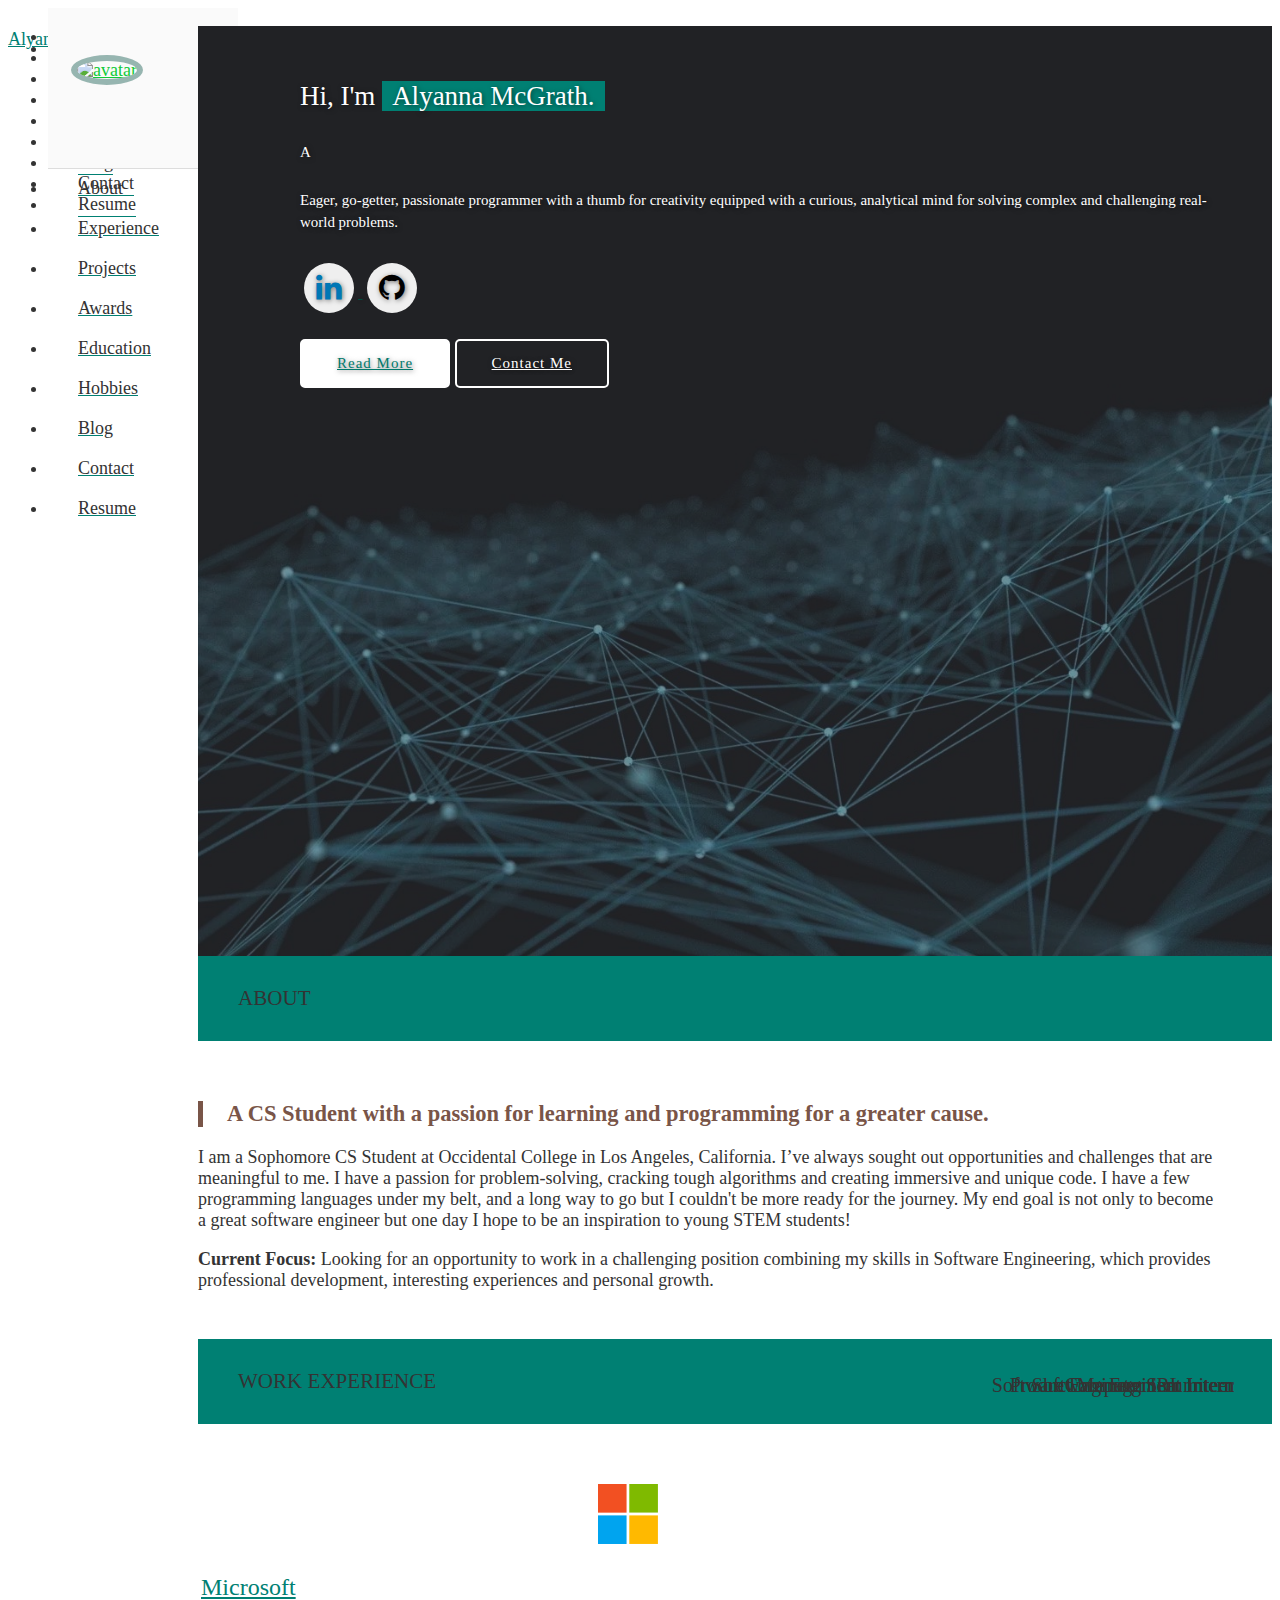
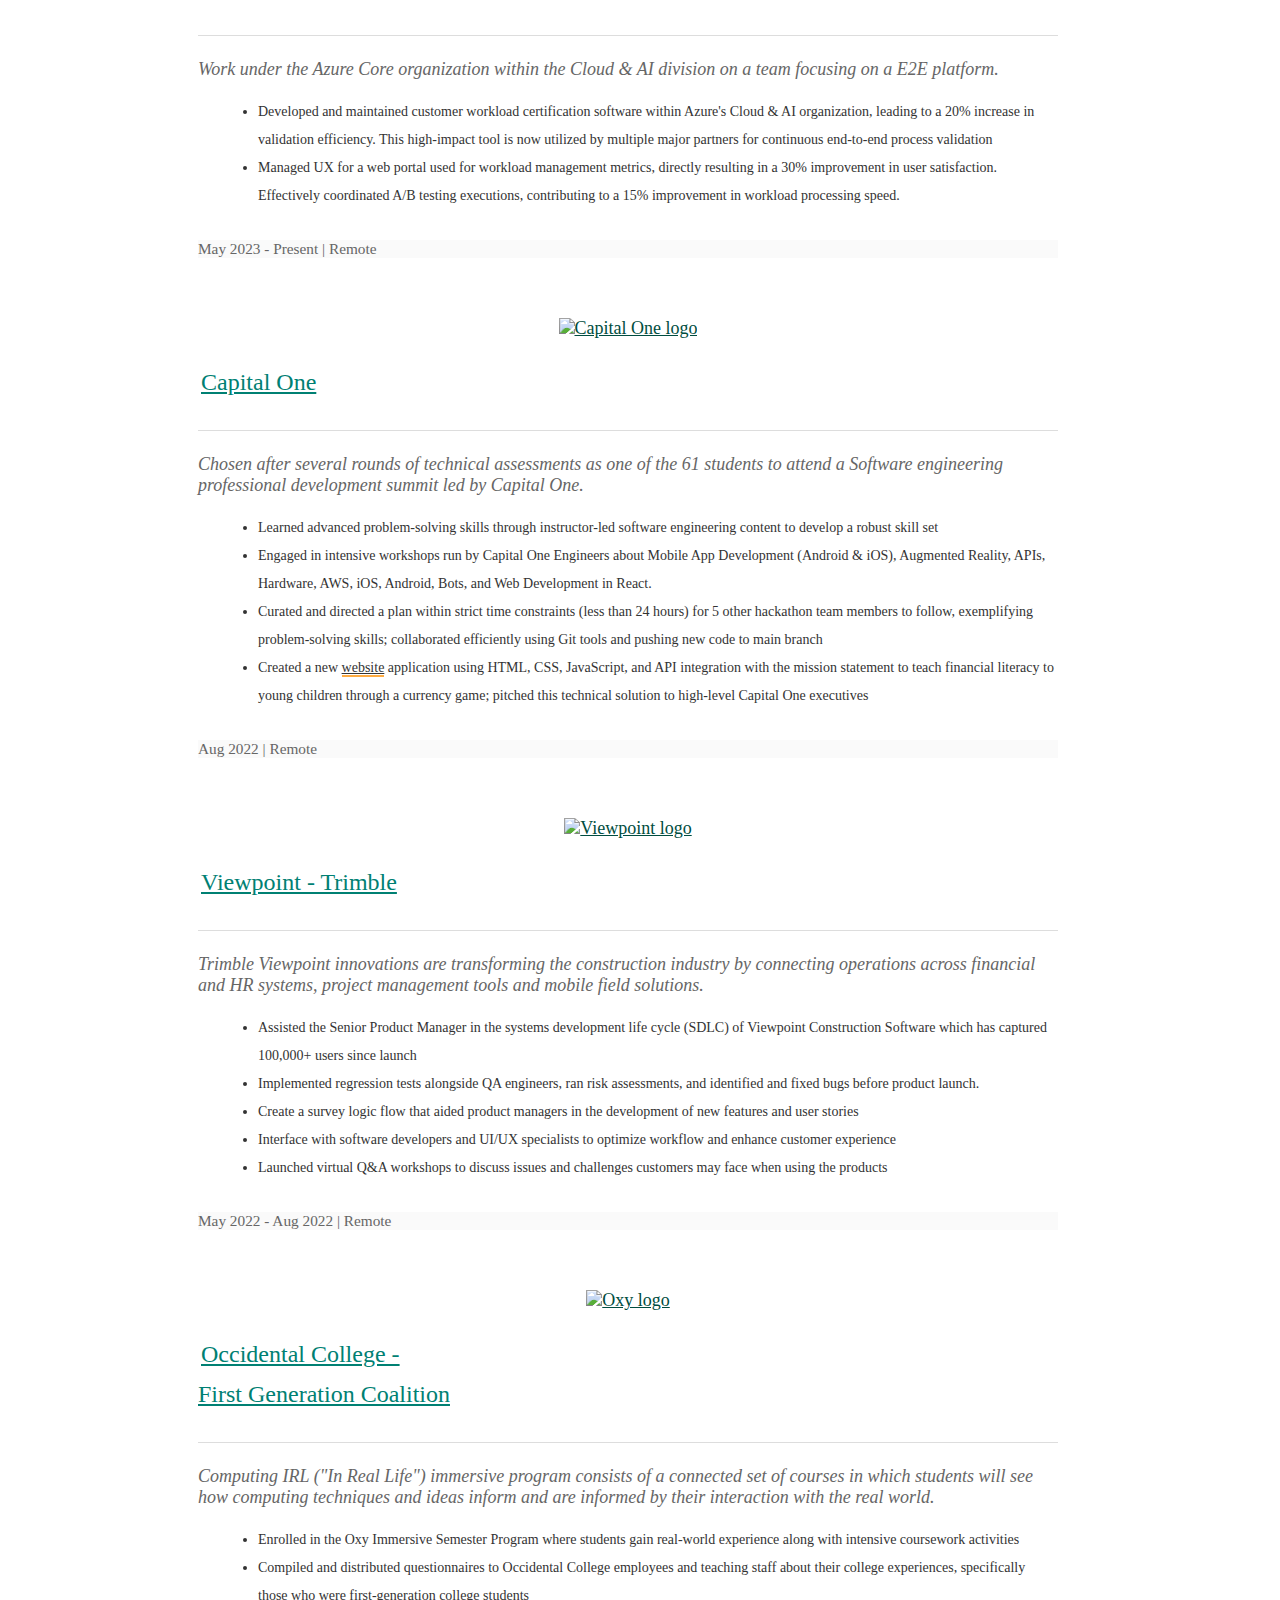
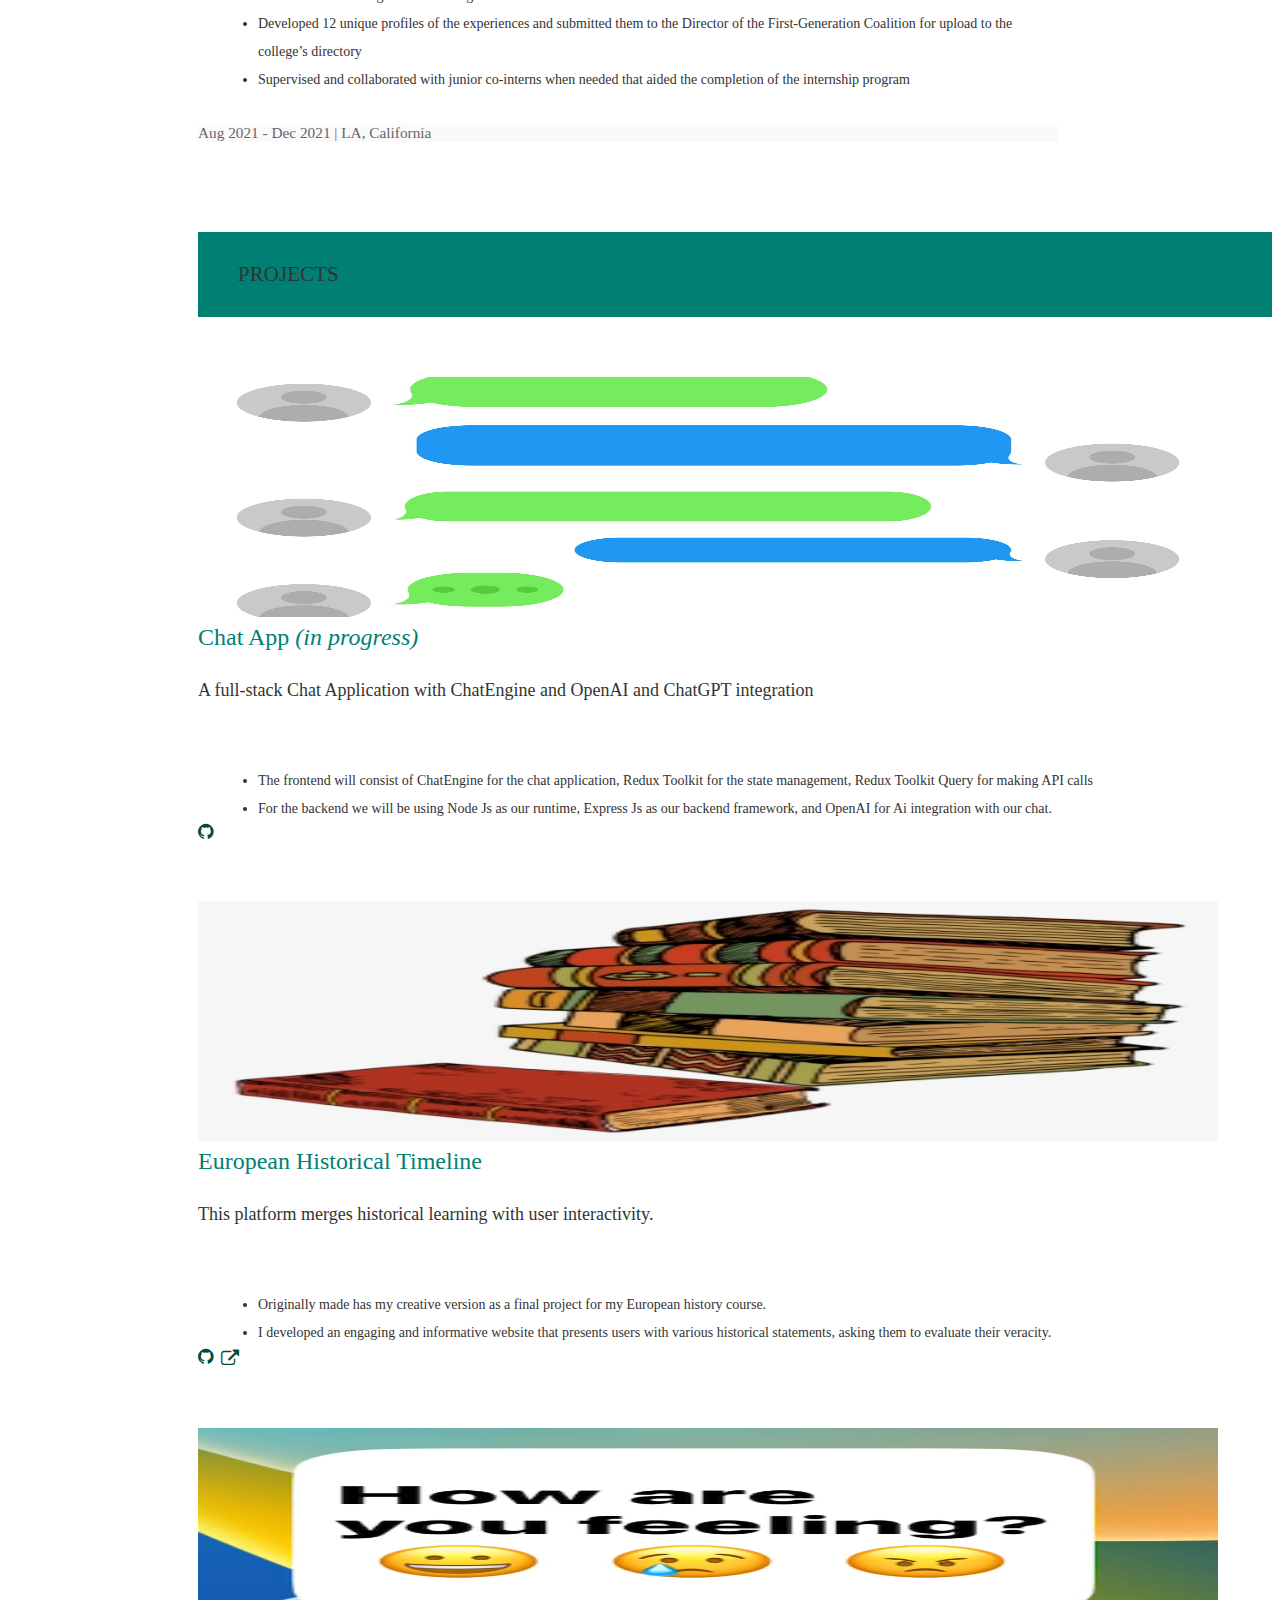
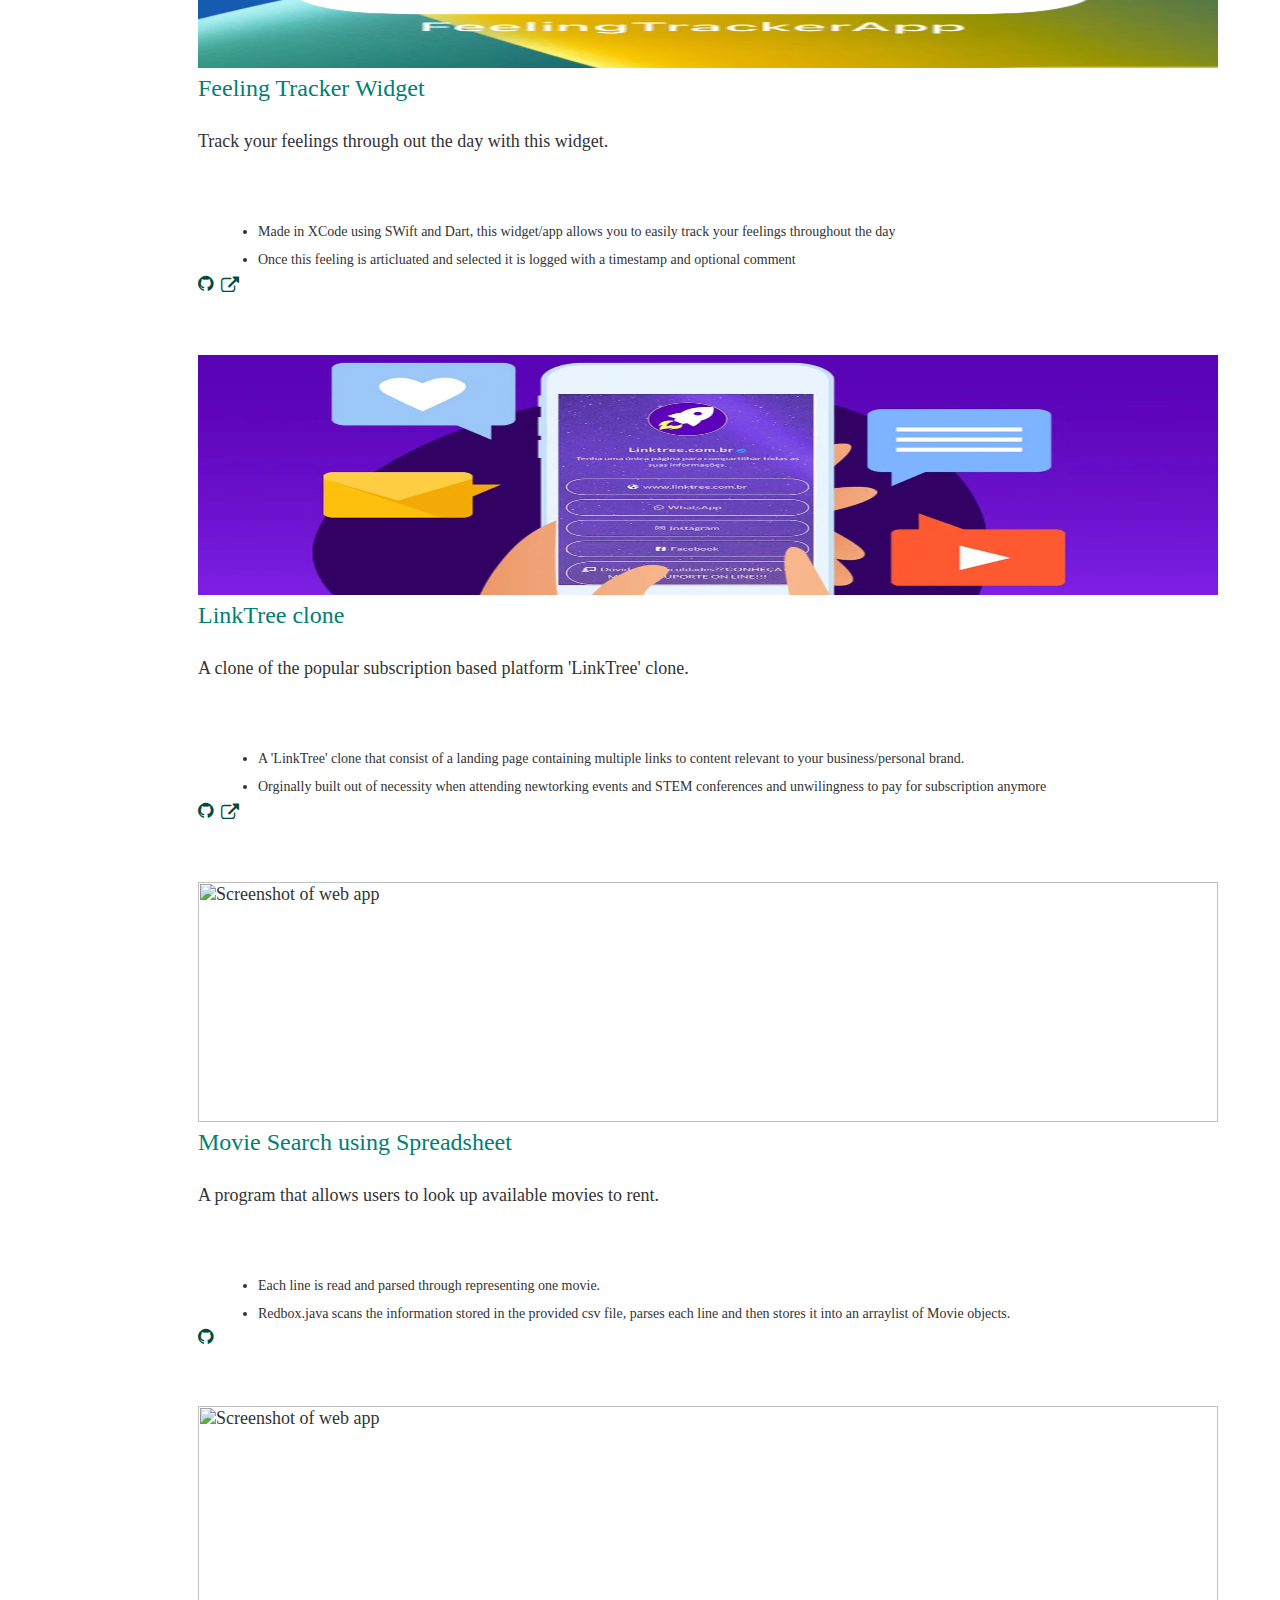
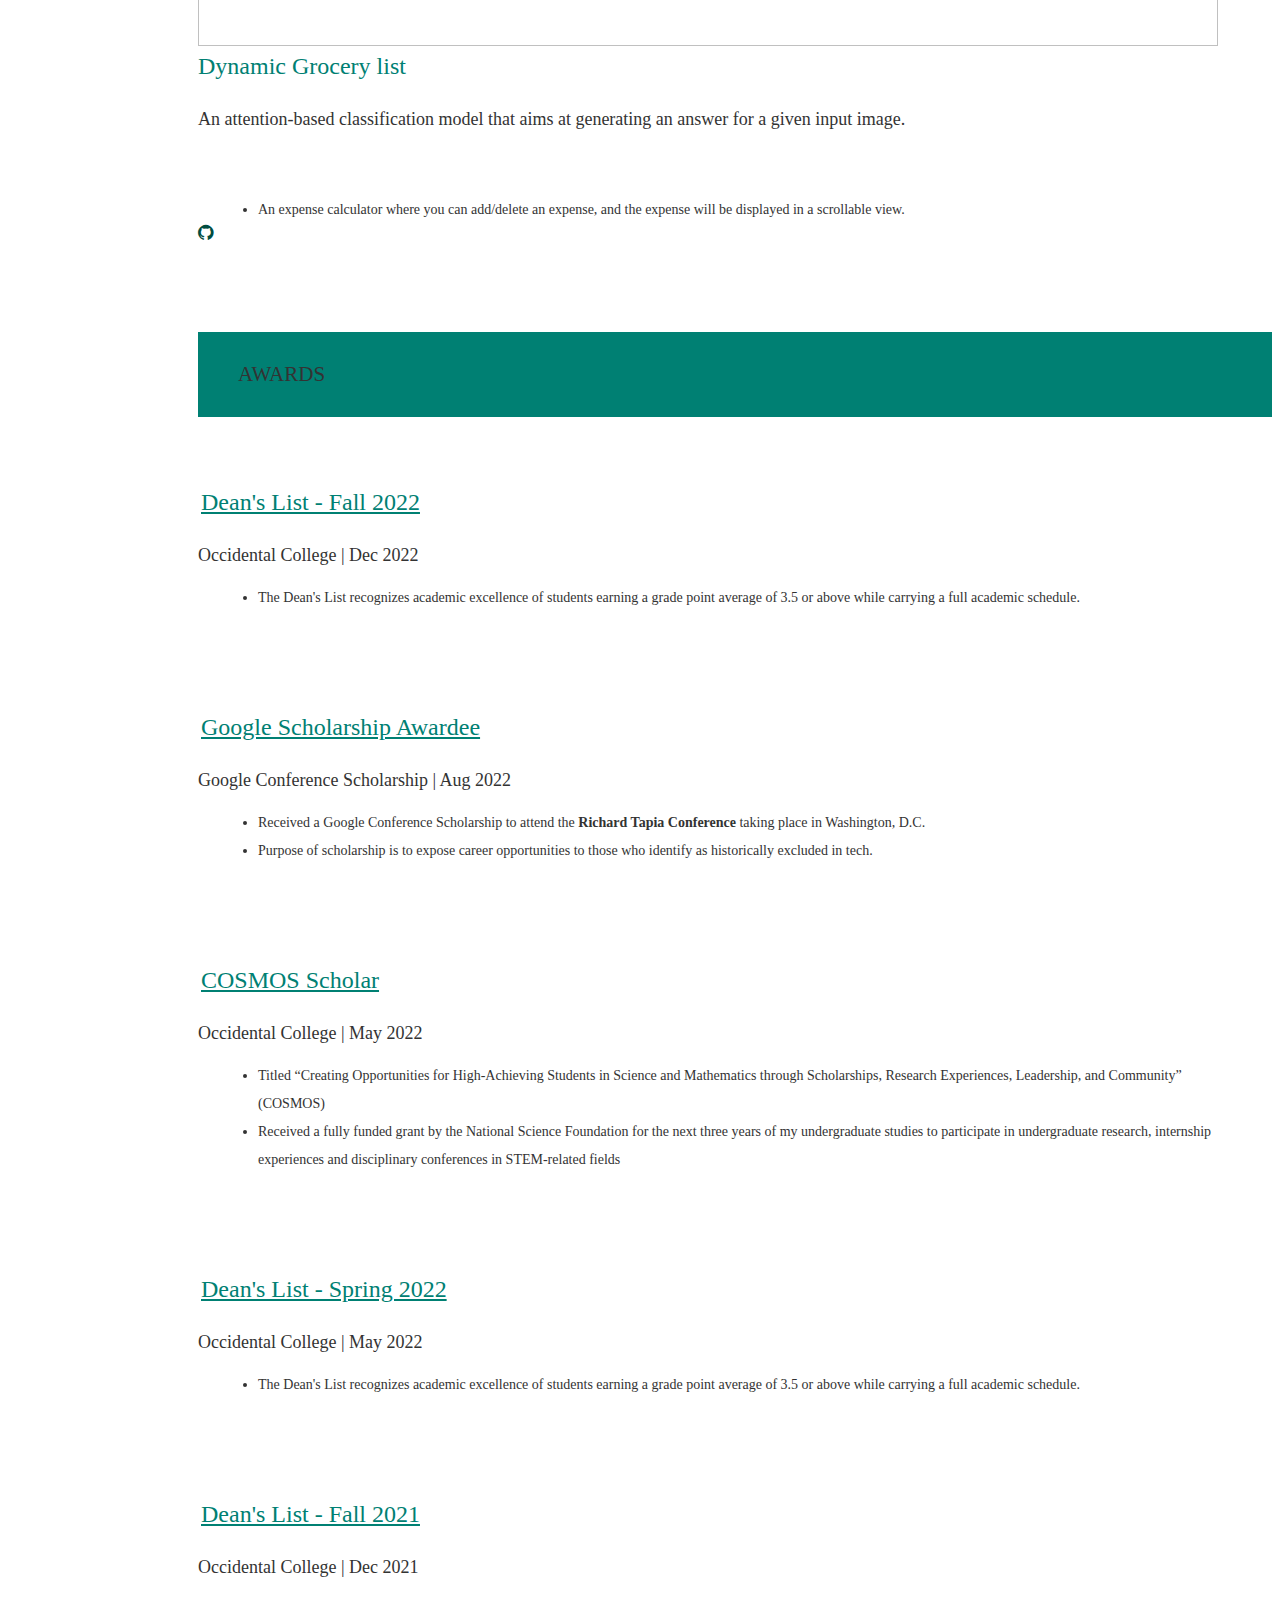
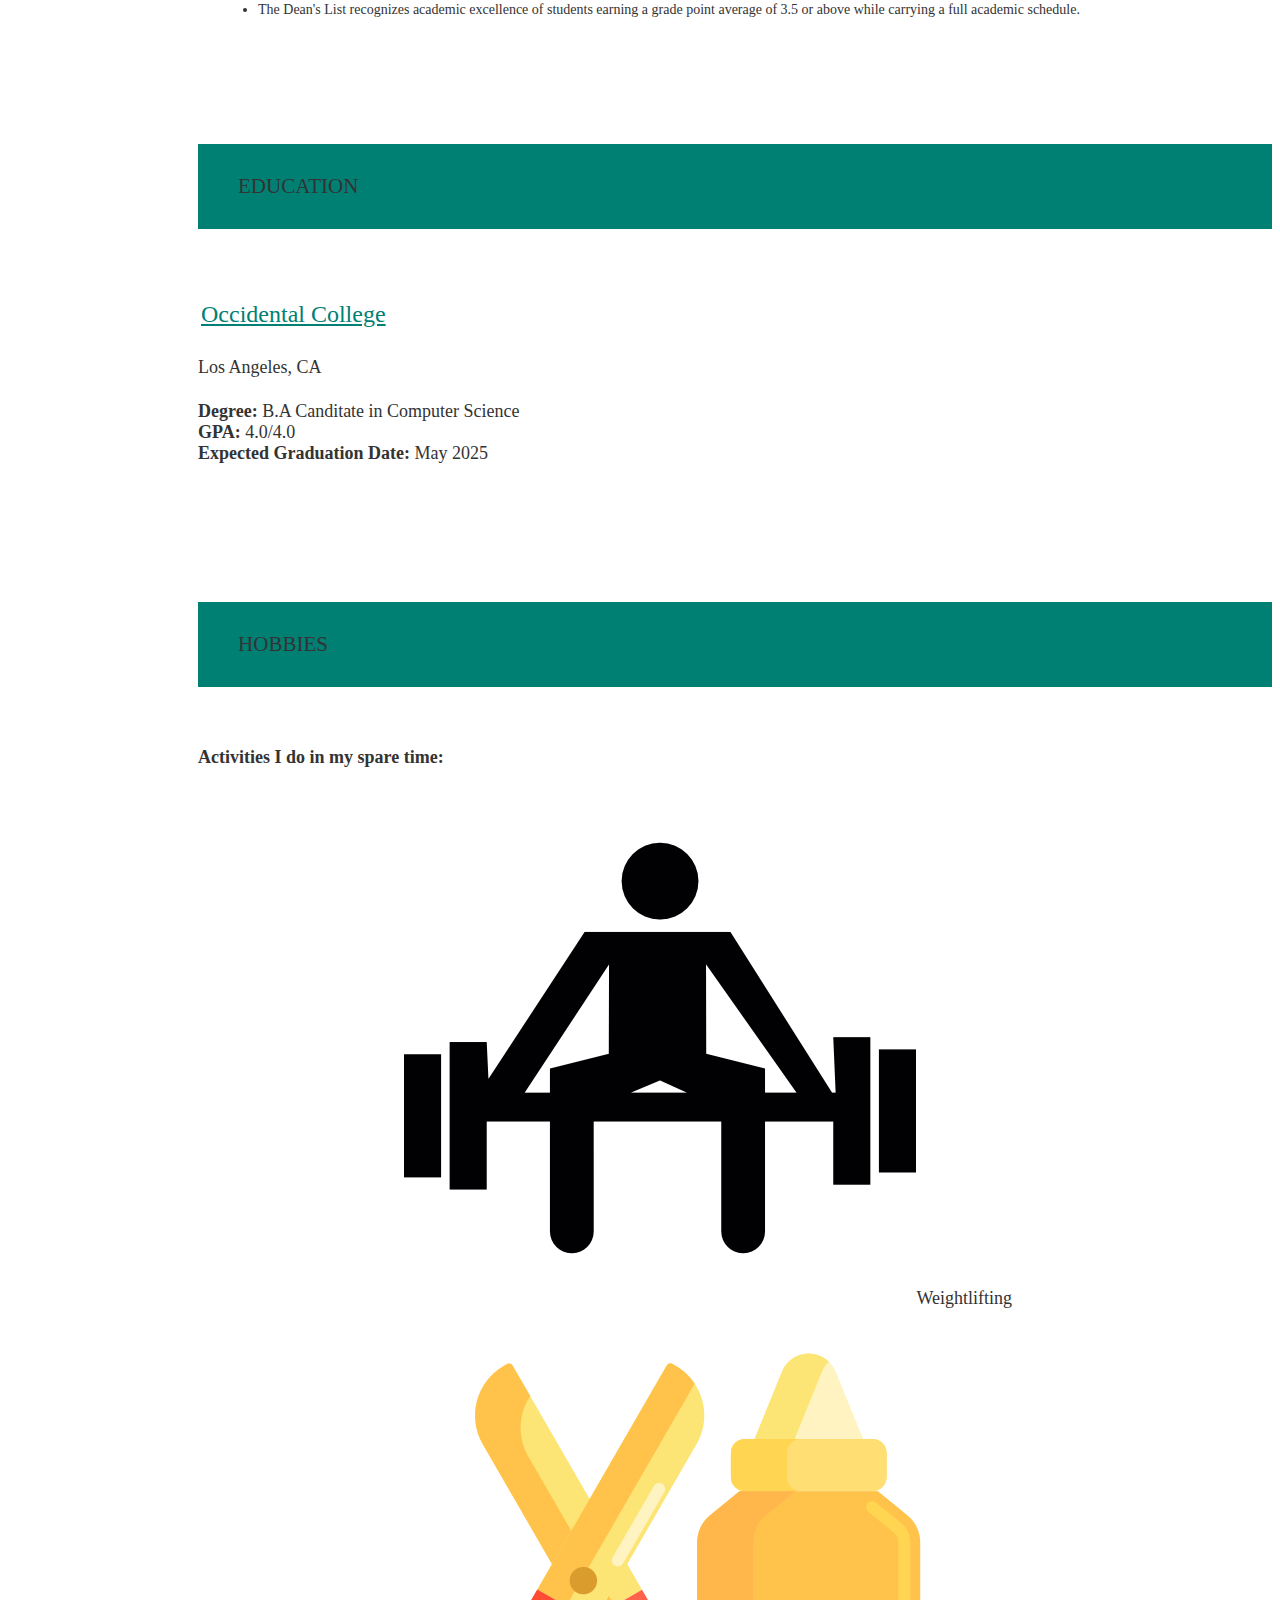
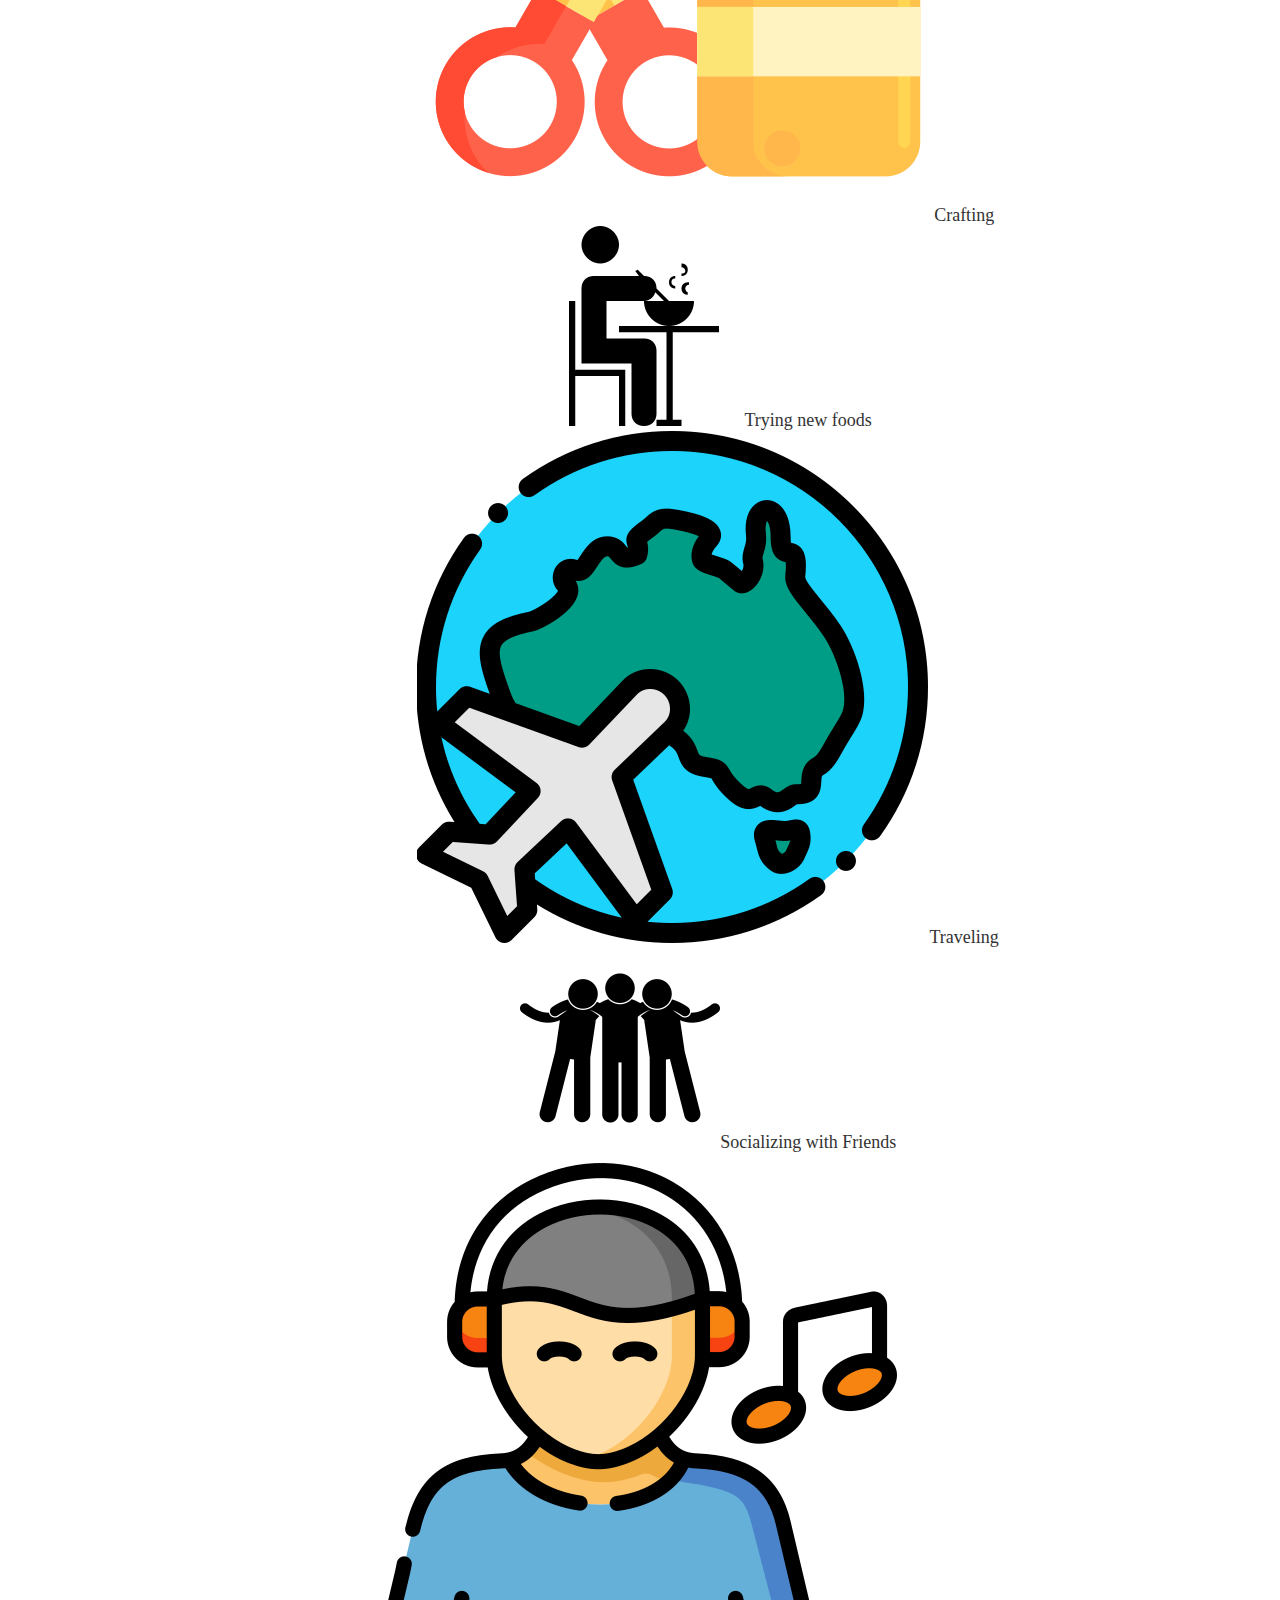
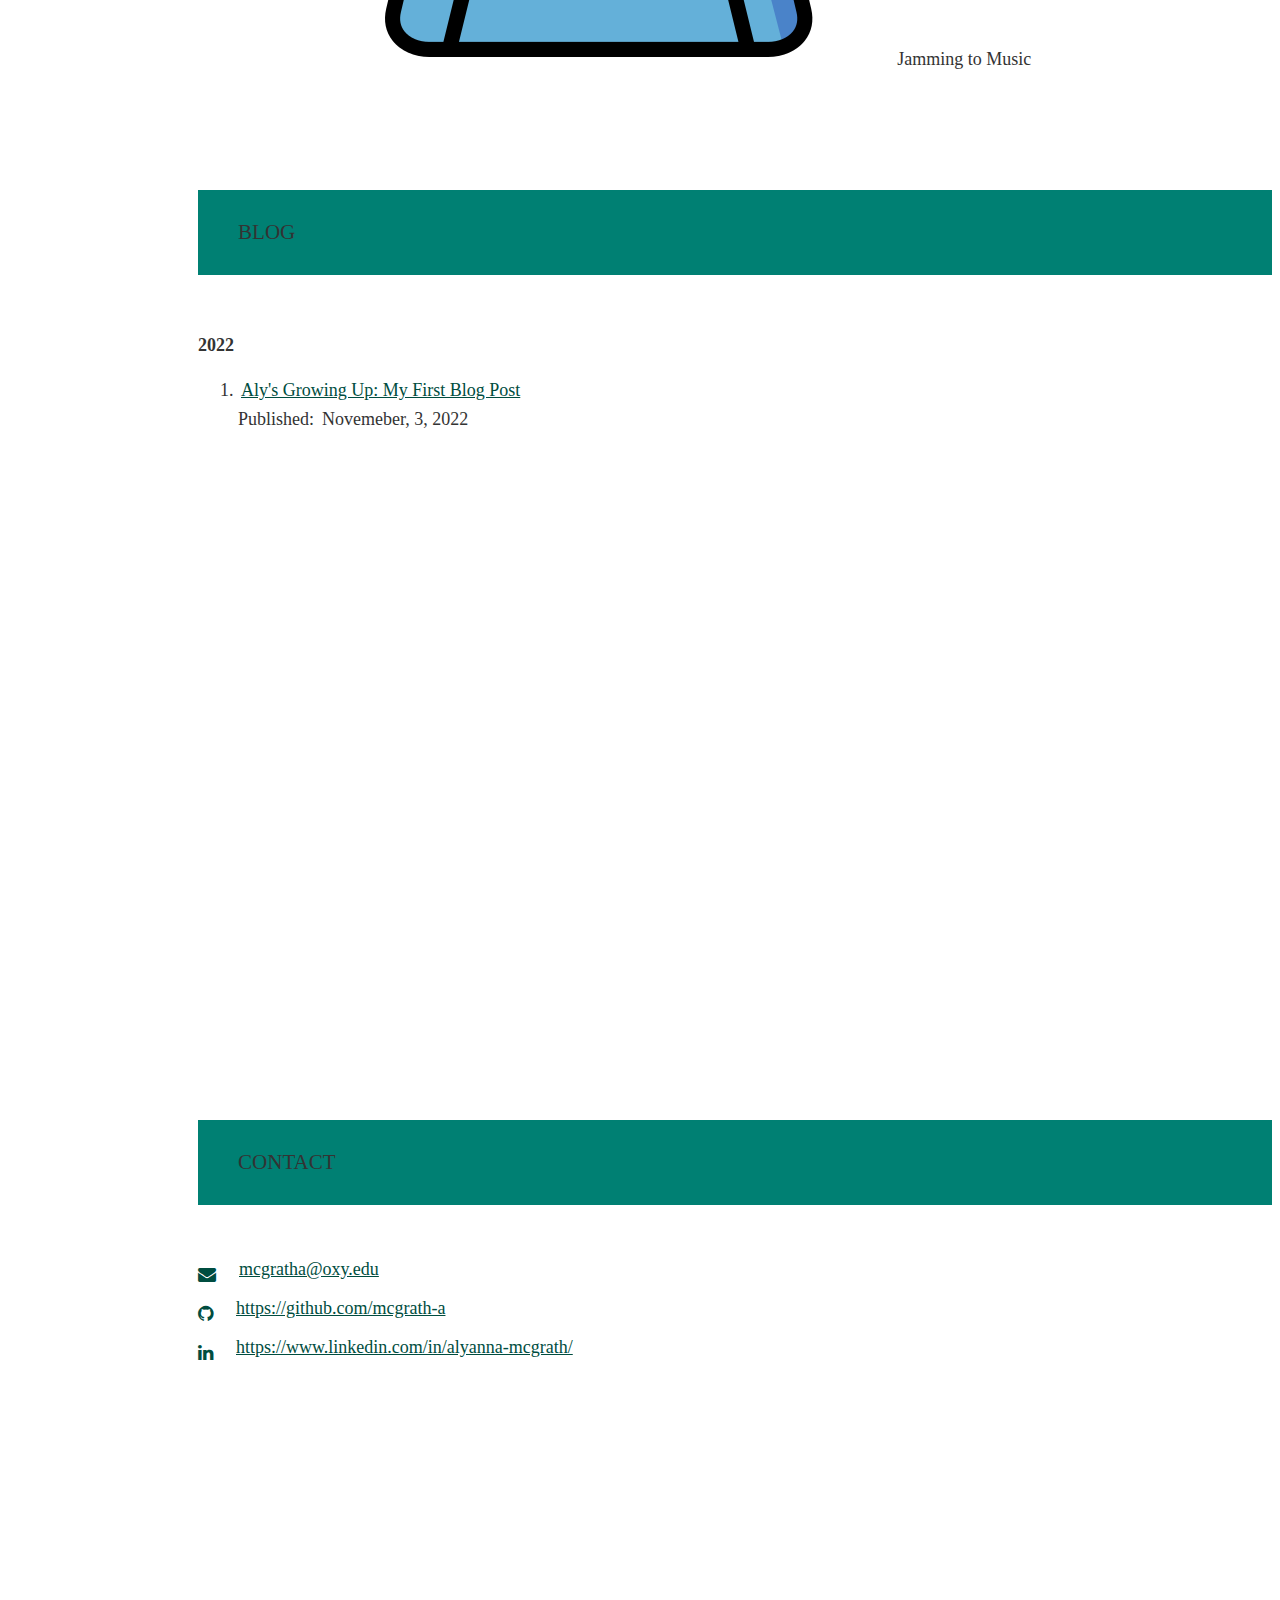
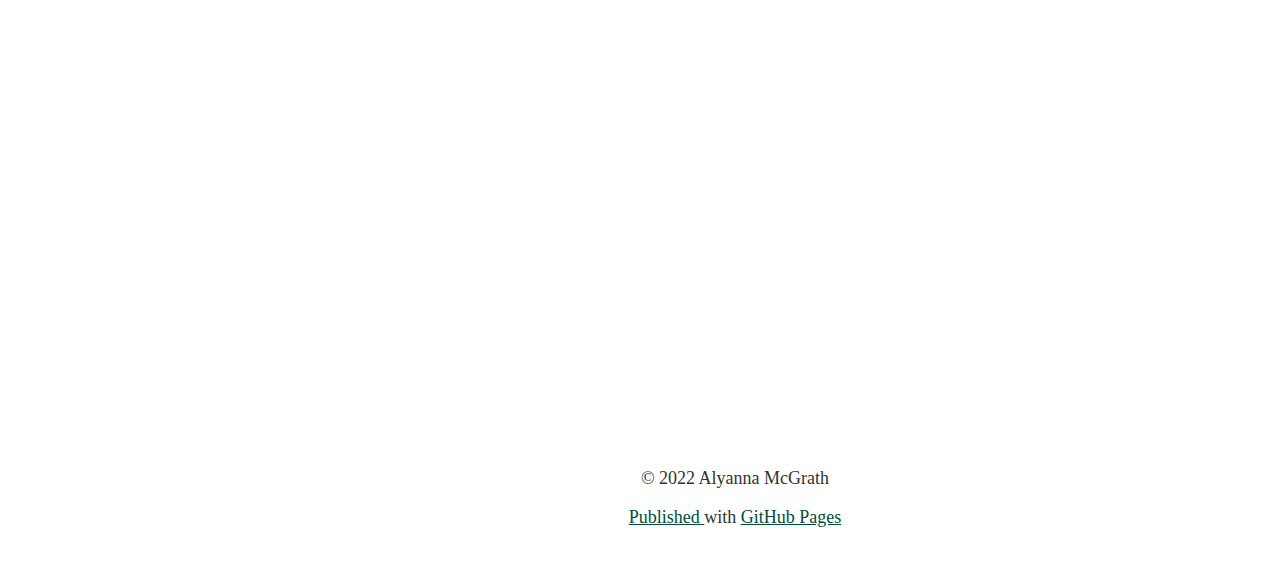
==== commit ac094aff: "updating info" ====
--- a/index.html
+++ b/index.html
@@ -82,7 +82,7 @@
       <li class="logo">
         <a id="logo-container" aria-label="Navigate to the beginning of the page" href="#intro"
           class="brand-logo grey-blue-text">
-          <img src="./assets/img/headshot.jpeg" class="circle img-responsive profile-pic" alt="avatar">
+          <img src="assets/img/square-headshot.jpg" class="circle img-responsive profile-pic" alt="avatar">
         </a>
       </li>
 
@@ -112,11 +112,12 @@
             class="mdi-action-assessment small"></i><span>Skills</span></a>
       </li> -->
       
-      <!-- COURSES -->
+      <!-- COURSES 
       <li class="bold">
         <a aria-label="Navigate to the COURSES section" href="#courses" class="waves-effect waves-dark teal-text"><i
             class="mdi-av-web small"></i><span>Courses</span></a>
       </li>
+    -->
 
       <!-- AWARDS -->
       <li class="bold">
@@ -151,7 +152,7 @@
 
          <!-- RESUME -->
       <li class="bold">
-        <a aria-label="Open Alyanna's resume in a new tab" href="./assets/resume/2023-resume.pdf" target="_blank"
+        <a aria-label="Open Alyanna's resume in a new tab" href="assets/resume/spring-2023-resume.pdf" target="_blank"
         class="waves-effect waves-dark teal-text"><i class="mdi-file-folder-open small"></i><span>Resume</span></a>  
       </li>
     </ul>
@@ -194,11 +195,11 @@
             class="mdi-action-assessment small"></i><span>Skills</span></a>
       </li> -->
 
-         <!-- COURSES -->
+         <!-- COURSES 
          <li class="bold">
           <a aria-label="Navigate to the Education section" href="#courses" class="waves-effect waves-dark teal-text"><i
               class="mdi-av-web small"></i><span>Courses</span></a>
-        </li>
+        </li>\-->
 
       <!-- AWARDS -->
       <li class="bold">
@@ -236,7 +237,7 @@
   <!-- RESUME -->
       <li class="bold">
         <a aria-label="Open Alyanna's Resume in a new tab"
-          href="./assets/resume/2023-resume.pdf" target="_blank"
+          href="assets/resume/spring-2023-resume.pdf" target="_blank"
           class="waves-effect waves-dark teal-text"><i class="mdi-file-folder-open small"></i><span>Resume</span></a>
       </li>
     </ul>
@@ -333,8 +334,47 @@
 
     <!-- EXPERIENCE-->
     <section id="experience" class="section scrollspy">
-      <h3 class="page-title white-text teal">Experience</h3>
+      <h3 class="page-title white-text teal">Work Experience</h3>
       <div class="container">
+        <div class="card">
+          <div class="card-content">
+            <div class="row">
+              <div class="col s12 m2">
+                <a href="https://www.microsoft.com/en-us/?ql=4" target="_blank"><img alt="Microsoft Logo"
+                    src="assets/img/microsoft-logo.png" class="responsive-img center-block" /></a>
+              </div>
+              <!-- <div class="col s12 m10"> -->
+              <div class="col s12 m10">
+                <p>
+                  <span class="card-title"><a href="https://www.microsoft.com/en-us/?ql=4" target="_blank"
+                      class="teal-text hoverline">Microsoft</a></span>
+                </p>
+              </div>
+            </div>
+            <div class="role brown-text text-darken-2">Software Engineer Intern</div>
+            <p>
+              <em class="grey-text">Work under the Azure Core organization within the Cloud & AI division on a team focusing on a E2E platform.</em>
+            </p>
+            <ul>
+              <li>
+                Developed and maintained customer workload certification software within Azure's Cloud & AI organization, leading to a 20% increase in validation efficiency. This high-impact tool is now utilized by multiple major partners for continuous end-to-end process validation
+              </li>
+              <li>
+                Managed UX for a web portal used for workload management metrics, directly resulting in a 30% improvement in user satisfaction. Effectively coordinated A/B testing executions, contributing to a 15% improvement in workload processing speed.
+              </li>
+          
+             
+              
+     
+            <!--   <li>
+                <b>Tools:</b> Python, Flask, MongoDB
+              </li> -->
+            </ul>
+          </div>
+          <div class="card-action">
+            <span>May 2023 - Present | Remote</span>
+          </div>
+        </div>
 
         <!-- Latest Experience -->
         <div class="card">
@@ -490,12 +530,160 @@
         
      
     </section>
+      
 
     <!-- PROJECTS -->
     <section id="projects" class="section scrollspy">
       <h3 class="page-title white-text teal">Projects</h3>
       <div class="container">
         <div class="row">
+
+        <!-- AI ChatBot -->
+        <div class="col s12 m6 l4">
+          <div class="card medium">
+            <div class="card-image waves-effect waves-block waves-light">
+              <img alt="Screenshot of  web app" src="./assets/img/chat-bot.jpeg" style="height: 100%; width: 100%" class="activator" />
+            </div>
+            <div class="card-content">
+              <span class="card-title activator teal-text hoverline">Chat App <em>(in progress)</em><i
+                  class="mdi-navigation-more-vert right"></i></span>
+              <p>
+                A full-stack Chat Application with ChatEngine and OpenAI and ChatGPT integration 
+              </p>
+            </div>
+            <div class="card-reveal">
+              <!-- TODO: change this -- only close button -->
+              <!-- <span class="card-title brown-text">Accomplishments<i class="mdi-navigation-close right"></i></span> -->
+              <span class="card-title brown-text"><small>Accomplishments</small><i
+                  class="mdi-navigation-close right"></i></span>
+              <ul>
+                <li>The frontend will consist of ChatEngine for the chat application, Redux Toolkit for the state management, Redux Toolkit Query for making API calls 
+                <li>For the backend we will be using Node Js as our runtime, Express Js as our backend framework, and OpenAI for Ai integration with our chat. </li>
+              </ul>
+              <!-- TODO: UPLOAD THIS PROJECT ON GITHUB -->
+              <div class="card-action">
+                <a aria-label="Visit the GitHub repo for  project" href="https://github.com/mcgrath-a/AI-Message-Simulator"
+                  target="_blank" data-position="top" data-tooltip="View Source"
+                  class="btn-floating btn-large waves-effect waves-light blue-grey tooltipped"><i
+                    class="fa fa-github"></i></a>
+
+              </div>
+            </div>
+          </div>
+        </div>
+
+           <!-- history project -->
+       <div class="col s12 m6 l4">
+        <div class="card medium">
+          <div class="card-image waves-effect waves-block waves-light">
+            <img alt="Screenshot of  web app" src="./assets/img/history.png" style="height: 100%; width: 100%" class="activator" />
+          </div>
+          <div class="card-content">
+            <span class="card-title activator teal-text hoverline">European Historical Timeline<i
+                class="mdi-navigation-more-vert right"></i></span>
+            <p>
+              This platform merges historical learning with user interactivity.
+            </p>
+          </div>
+          <div class="card-reveal">
+            <!-- TODO: change this -- only close button -->
+            <!-- <span class="card-title brown-text">Accomplishments<i class="mdi-navigation-close right"></i></span> -->
+            <span class="card-title brown-text"><small>Accomplishments</small><i
+                class="mdi-navigation-close right"></i></span>
+            <ul>
+              <li>Originally made has my creative version as a final project for my European history course. 
+                <li>I developed an engaging and informative website that presents users with various historical statements, asking them to evaluate their veracity.</li>
+            </ul>
+            <!-- TODO: UPLOAD THIS PROJECT ON GITHUB -->
+            <div class="card-action">
+              <a aria-label="Visit the GitHub repo for  project" href="https://github.com/mcgrath-a/HIST122FinalProject"
+                target="_blank" data-position="top" data-tooltip="View Source"
+                class="btn-floating btn-large waves-effect waves-light blue-grey tooltipped"><i
+                  class="fa fa-github"></i></a>
+              <a aria-label="Visit the GitHub repo for project"
+              href="https://mcgrath-a.github.io/HIST122FinalProject/index.html" target="_blank"
+              data-position="top" data-tooltip="Try it Live"
+              class="btn-floating btn-large waves-effect waves-light blue-grey tooltipped"><i
+                class="fa fa-external-link"></i></a>
+            </div>
+          </div>
+        </div>
+      </div>
+
+      <!-- feeling tracker -->
+      <div class="col s12 m6 l4">
+        <div class="card medium">
+          <div class="card-image waves-effect waves-block waves-light">
+            <img alt="Screenshot of  web app" src="./assets/img/feeling-tracker.png" style="height: 100%; width: 100%" class="activator" />
+          </div>
+          <div class="card-content">
+            <span class="card-title activator teal-text hoverline">Feeling Tracker Widget<i
+                class="mdi-navigation-more-vert right"></i></span>
+            <p>
+              Track your feelings through out the day with this widget.
+            </p>
+          </div>
+          <div class="card-reveal">
+            <!-- <span class="card-title brown-text">Accomplishments<i class="mdi-navigation-close right"></i></span> -->
+            <span class="card-title brown-text"><small>Accomplishments</small><i
+                class="mdi-navigation-close right"></i></span>
+            <ul>
+              <li>Made in XCode using SWift and Dart, this widget/app allows you to easily track your feelings throughout the day</li>
+              <li>Once this feeling is articluated and selected it is logged with a timestamp and optional comment </li>
+            </ul>
+            <div class="card-action">
+              <a aria-label="Visit the GitHub repo for  project" href="https://github.com/mcgrath-a/FeelingTracker"
+                target="_blank" data-position="top" data-tooltip="View Source"
+                class="btn-floating btn-large waves-effect waves-light blue-grey tooltipped"><i
+                  class="fa fa-github"></i></a>
+              <a aria-label="Visit the GitHub repo for project"
+              href="https://user-images.githubusercontent.com/93737807/233940765-16ded04d-99ad-43ce-8cdc-ccf75d8cabe5.mp4" target="_blank"
+              data-position="top" data-tooltip="View Demo"
+              class="btn-floating btn-large waves-effect waves-light blue-grey tooltipped"><i
+                class="fa fa-external-link"></i></a>
+            </div>
+          </div>
+        </div>
+      </div>
+
+       <!-- LINKTREE CLONE -->
+       <div class="col s12 m6 l4">
+        <div class="card medium">
+          <div class="card-image waves-effect waves-block waves-light">
+            <img alt="Screenshot of  web app" src="./assets/img/linktree.jpeg" style="height: 100%; width: 100%" class="activator" />
+          </div>
+          <div class="card-content">
+            <span class="card-title activator teal-text hoverline">LinkTree clone<i
+                class="mdi-navigation-more-vert right"></i></span>
+            <p>
+              A clone of the popular subscription based platform 'LinkTree' clone.
+            </p>
+          </div>
+          <div class="card-reveal">
+            <!-- TODO: change this -- only close button -->
+            <!-- <span class="card-title brown-text">Accomplishments<i class="mdi-navigation-close right"></i></span> -->
+            <span class="card-title teal-text"><small>Accomplishments</small><i
+                class="mdi-navigation-close right"></i></span>
+            <ul>
+              <li>A 'LinkTree' clone that consist of a landing page containing multiple links to content relevant to your business/personal brand. </li>
+              <li>Orginally built out of necessity when attending newtorking events and STEM conferences and unwilingness to pay for subscription anymore</li>
+            </ul>
+            <div class="card-action">
+              <a aria-label="Visit the GitHub repo for project"
+                href="https://github.com/mcgrath-a/linktree" target="_blank"
+                data-position="top" data-tooltip="View Source"
+                class="btn-floating btn-large waves-effect waves-light blue-grey tooltipped"><i
+                  class="fa fa-github"></i></a>
+              <a aria-label="Visit the GitHub repo for project"
+              href="https://mcgrath-a.github.io/linktree/" target="_blank"
+              data-position="top" data-tooltip="Try it Live"
+              class="btn-floating btn-large waves-effect waves-light blue-grey tooltipped"><i
+                class="fa fa-external-link"></i></a>
+            </div>
+            
+          </div>
+        </div>
+      </div>
 
        
           <div class="col s12 m6 l4">
@@ -539,7 +727,9 @@
             </div>
           </div>
 
-          <!-- VQA -->
+          
+
+          <!-- Dynamic Grocery list -->
           <div class="col s12 m6 l4">
             <div class="card medium">
               <div class="card-image waves-effect waves-block waves-light">
@@ -574,37 +764,7 @@
             </div>
           </div>
 
-          <!-- Video Summarizer -->
-          <div class="col s12 m6 l4">
-            <div class="card medium">
-              <div class="card-image waves-effect waves-block waves-light">
-                <img alt="Screenshot of  web app" src="./assets/img/Spaceinvaders.webp" style="height: 100%; width: 100%" class="activator" />
-              </div>
-              <div class="card-content">
-                <span class="card-title activator teal-text hoverline">Space Invaders Game<i
-                    class="mdi-navigation-more-vert right"></i></span>
-                <p>
-                  Working with a partner we created our own version of the traditional Space Invaders entertainment game.
-                </p>
-              </div>
-              <div class="card-reveal">
-                <!-- TODO: change this -- only close button -->
-                <!-- <span class="card-title brown-text">Accomplishments<i class="mdi-navigation-close right"></i></span> -->
-                <span class="card-title brown-text"><small>Accomplishments</small><i
-                    class="mdi-navigation-close right"></i></span>
-                <ul>
-                  <li>There is a video demonstartion of this code in action on the GitHub repository ink found below.</li>
-                </ul>
-                <!-- TODO: UPLOAD THIS PROJECT ON GITHUB -->
-                <div class="card-action">
-                  <a aria-label="Visit the GitHub repo for  project" href="https://github.com/mcgrath-a/Space-Invaders-Game"
-                    target="_blank" data-position="top" data-tooltip="View Source"
-                    class="btn-floating btn-large waves-effect waves-light blue-grey tooltipped"><i
-                      class="fa fa-github"></i></a>
-                </div>
-              </div>
-            </div>
-          </div>
+          
 
          
 
@@ -721,15 +881,17 @@
       </div>
     </section> -->
  
- <!-- COURSES -->
+ <!-- COURSES
  <section id="courses" class="section scrollspy">
   <h3 class="page-title white-text teal">Courses</h3>
   <div class="container">
     <div class="row">
-      <!-- Education -->
-
-
-       <!-- Course 1 -->
+      
+      
+  
+
+
+      
        <div class="col s12 m6 l6">
         <div class="card">
           <div class="card-content">
@@ -750,7 +912,7 @@
         </div>
       </div>
 
-       <!-- Course 1 -->
+      
       <div class="col s12 m6 l6">
         <div class="card">
           <div class="card-content">
@@ -773,7 +935,7 @@
 ii) spatial and memory consideration and analysis</li>
               </li>
             
-              <!-- <b>Languages: </b>B.A Candidate in Computer Science   -->
+              
             </ul>    
             </p>
            
@@ -877,10 +1039,10 @@
     </div>
   </div>
 </section>
-
-
-
-  <!-- AWARDS -->
+-->
+
+
+<!-- AWARDS -->
 <section id="awards" class="section scrollspy">
   <h3 class="page-title white-text teal">Awards</h3>
   <div class="container">
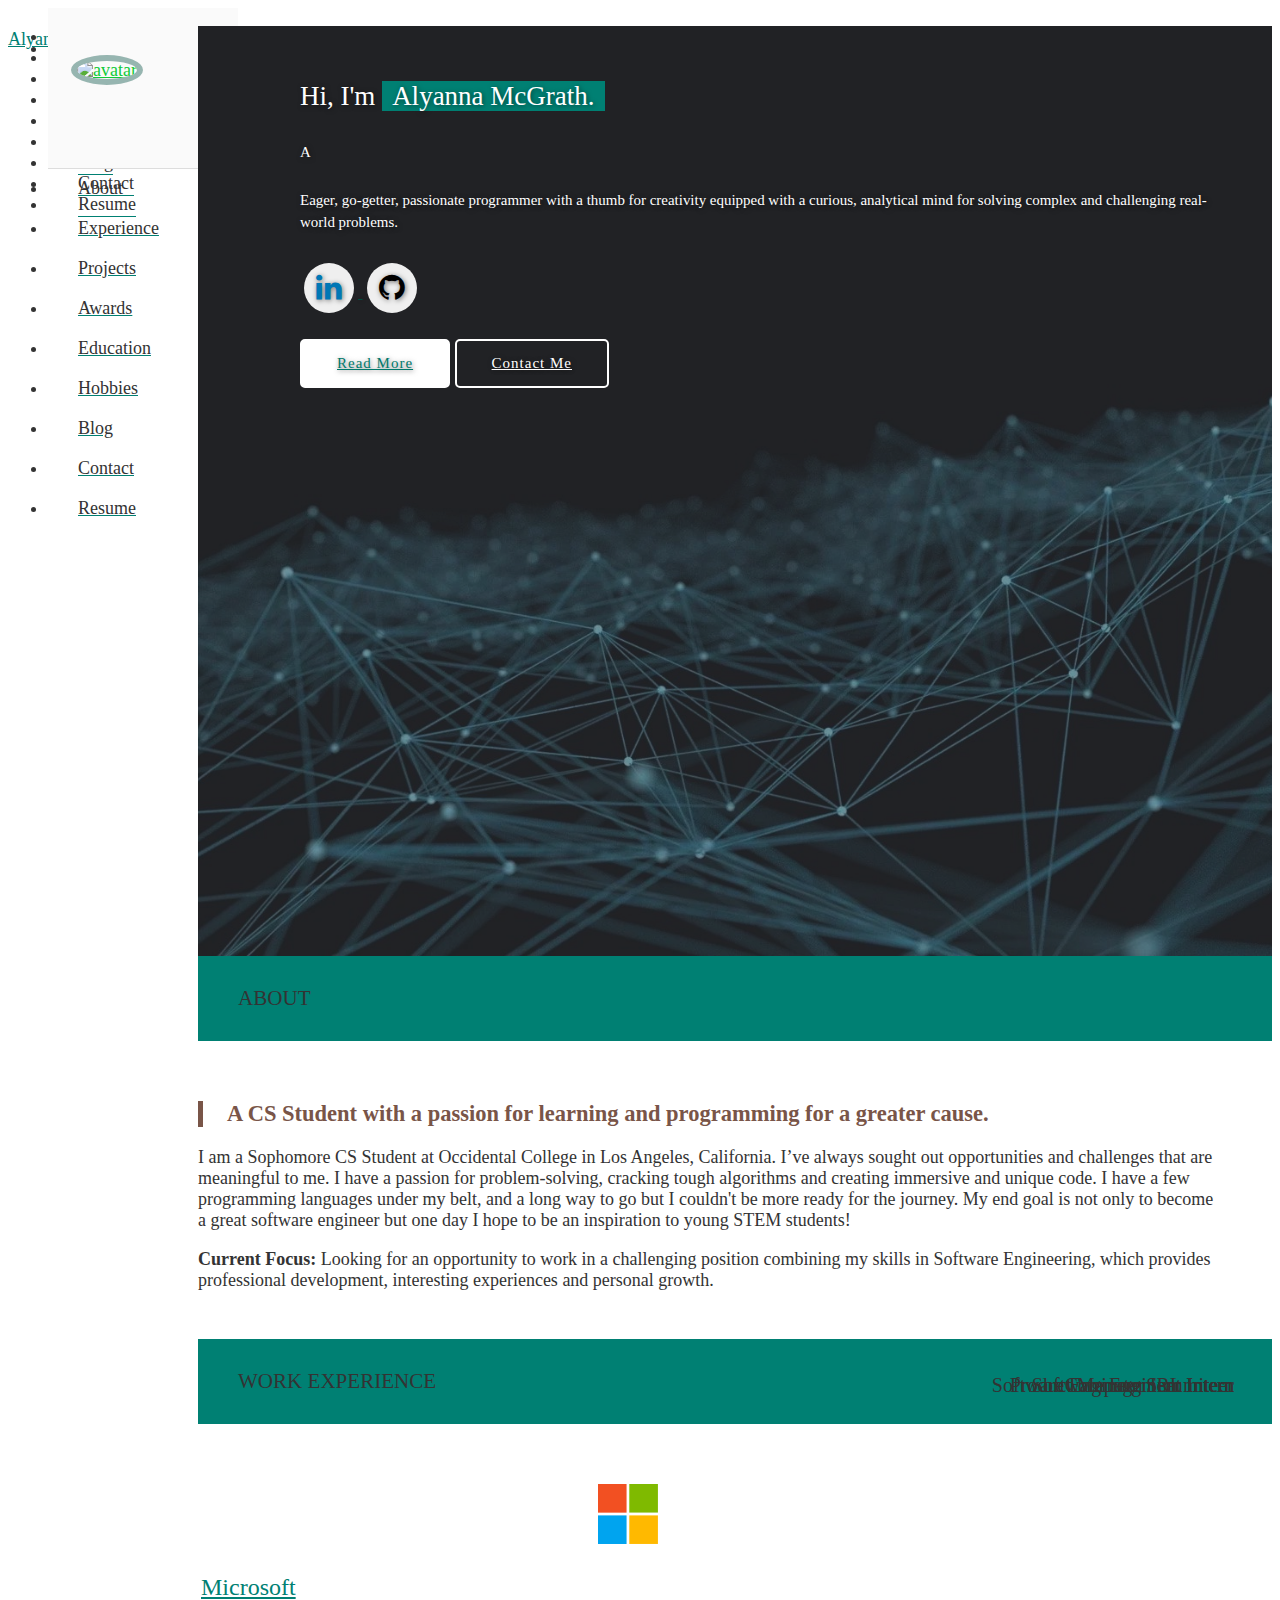
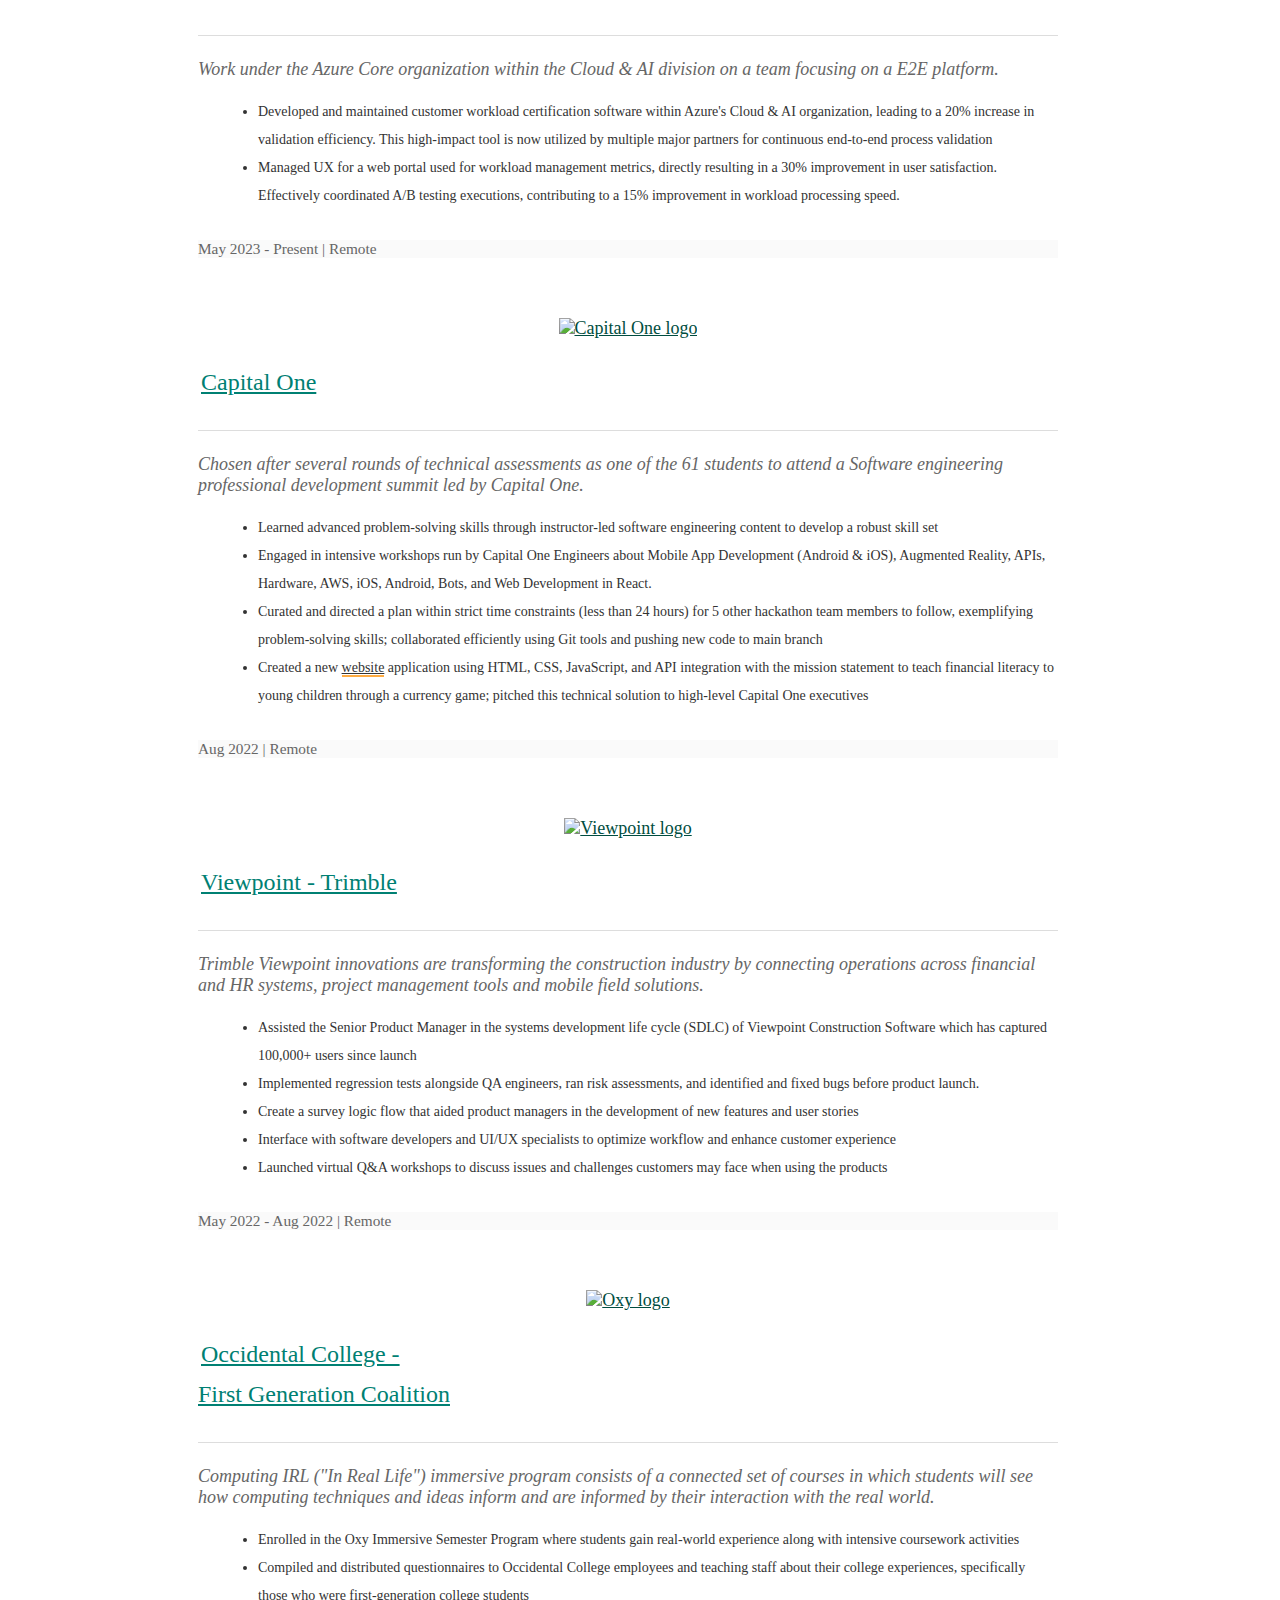
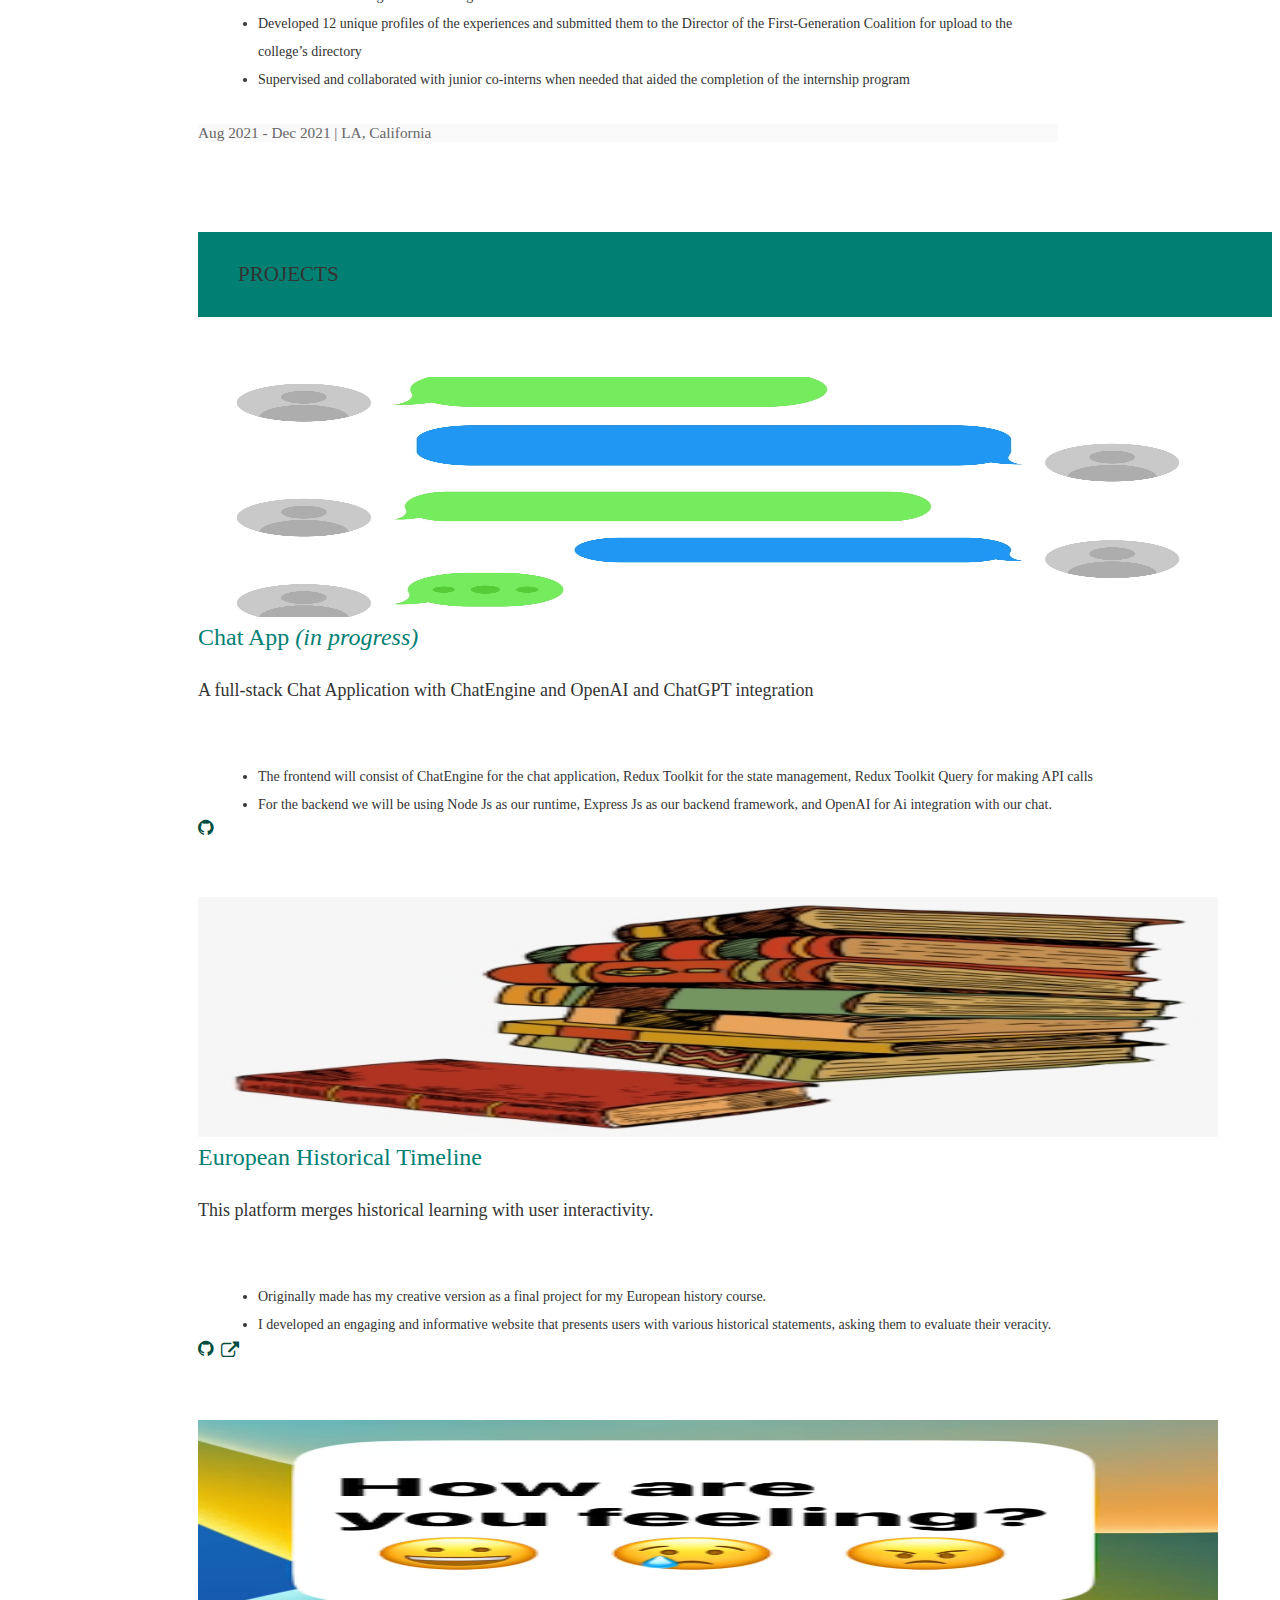
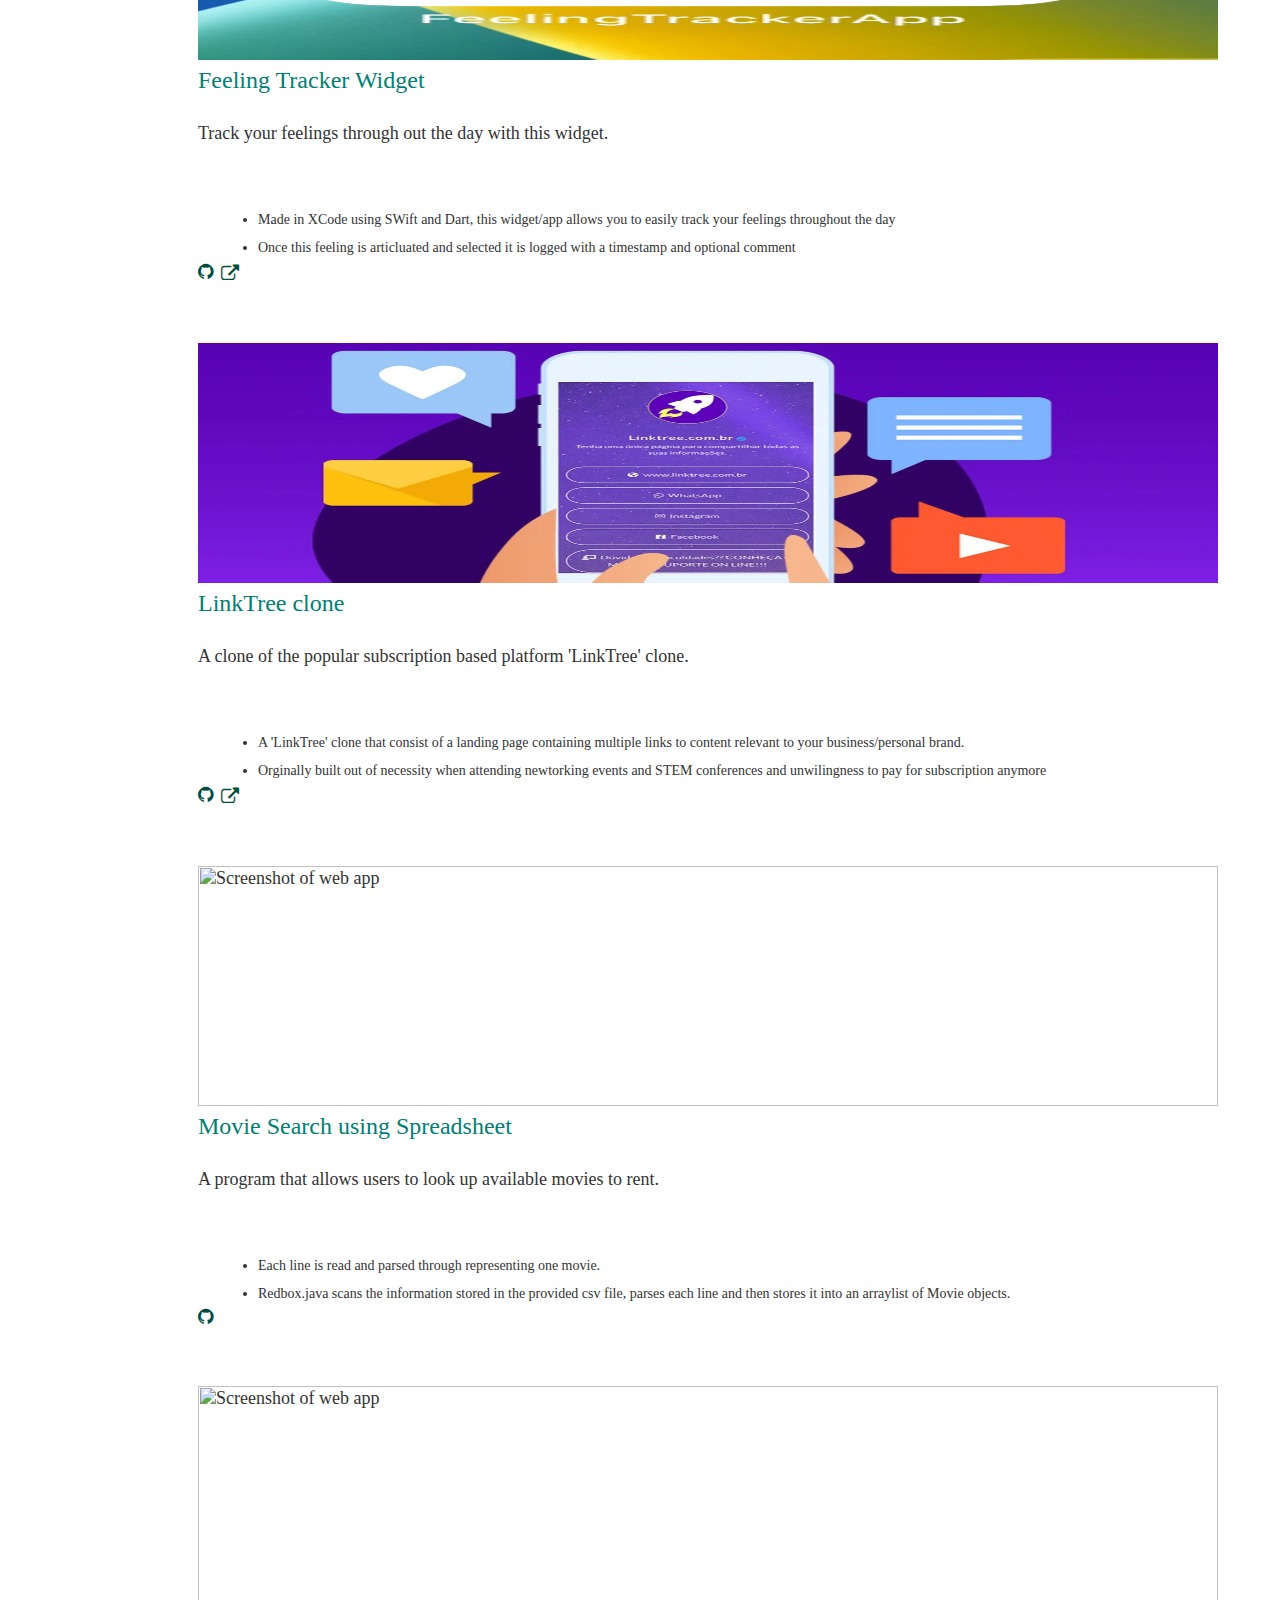
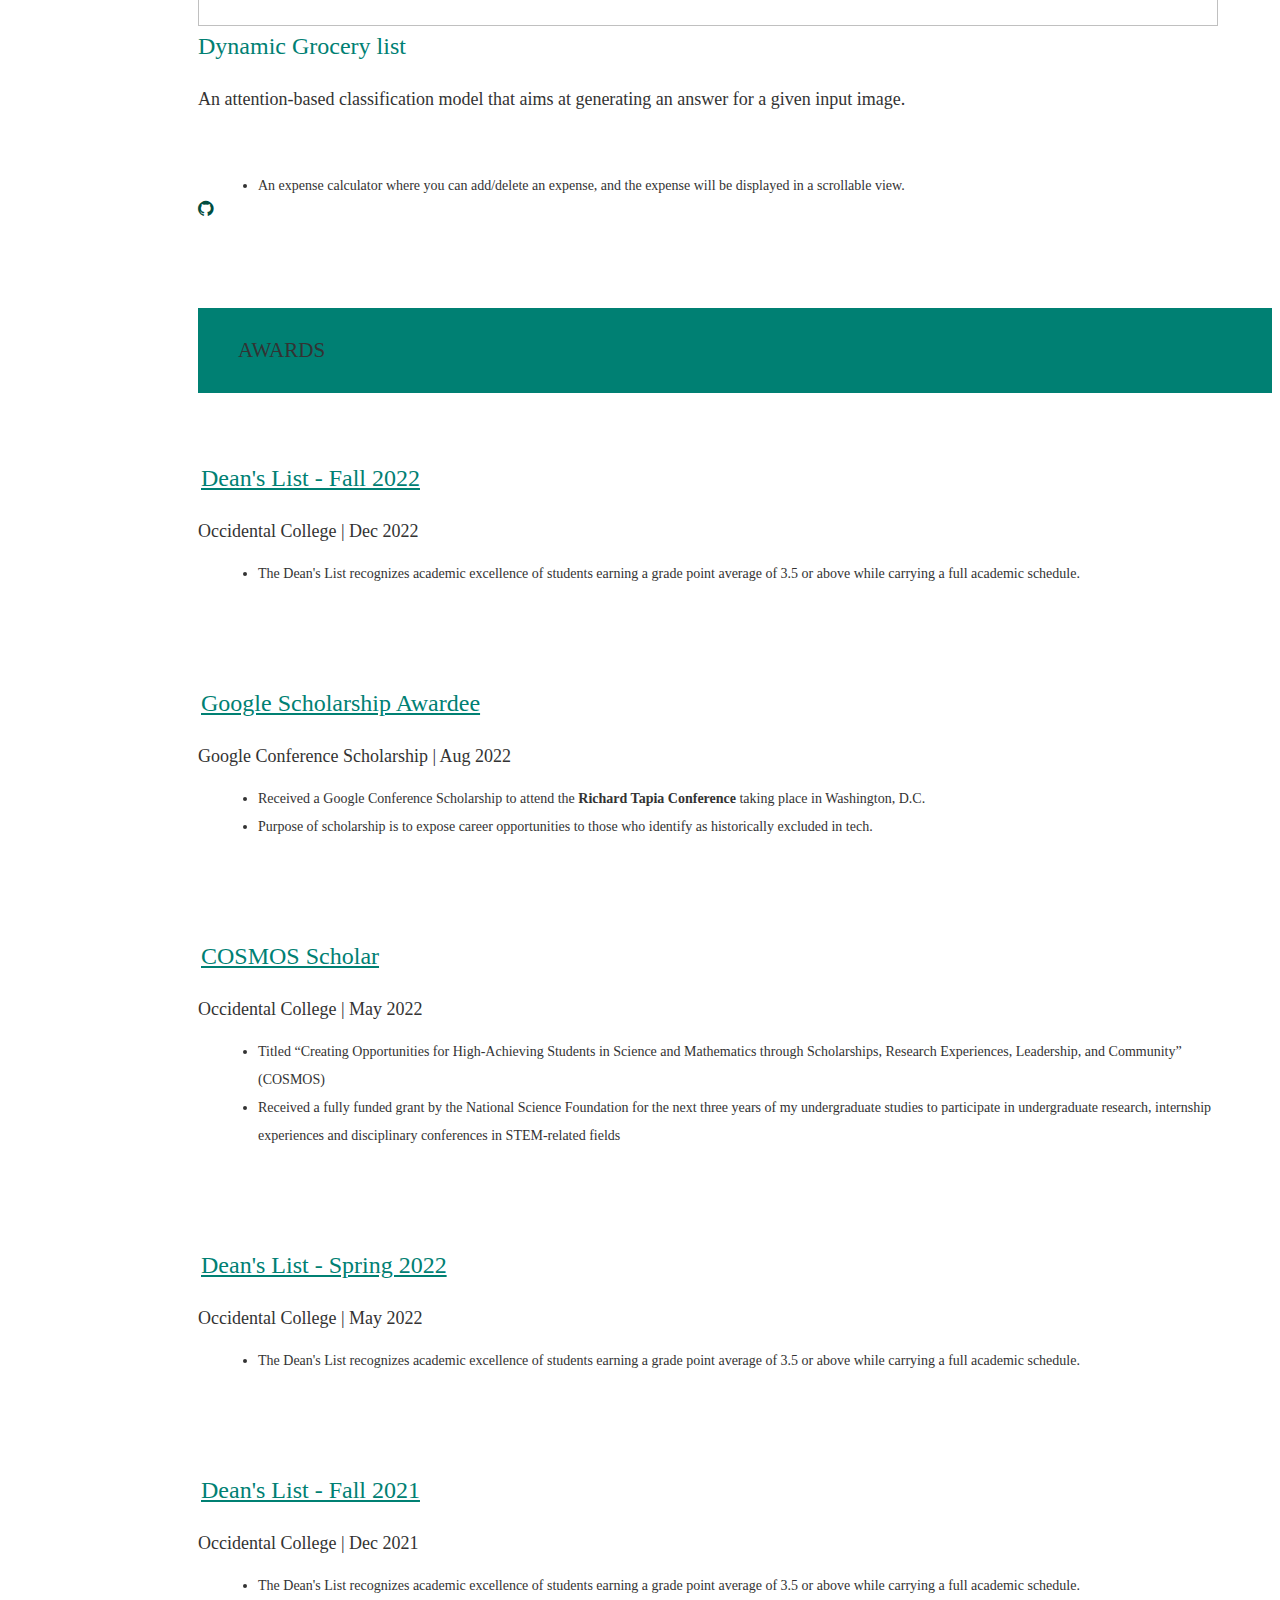
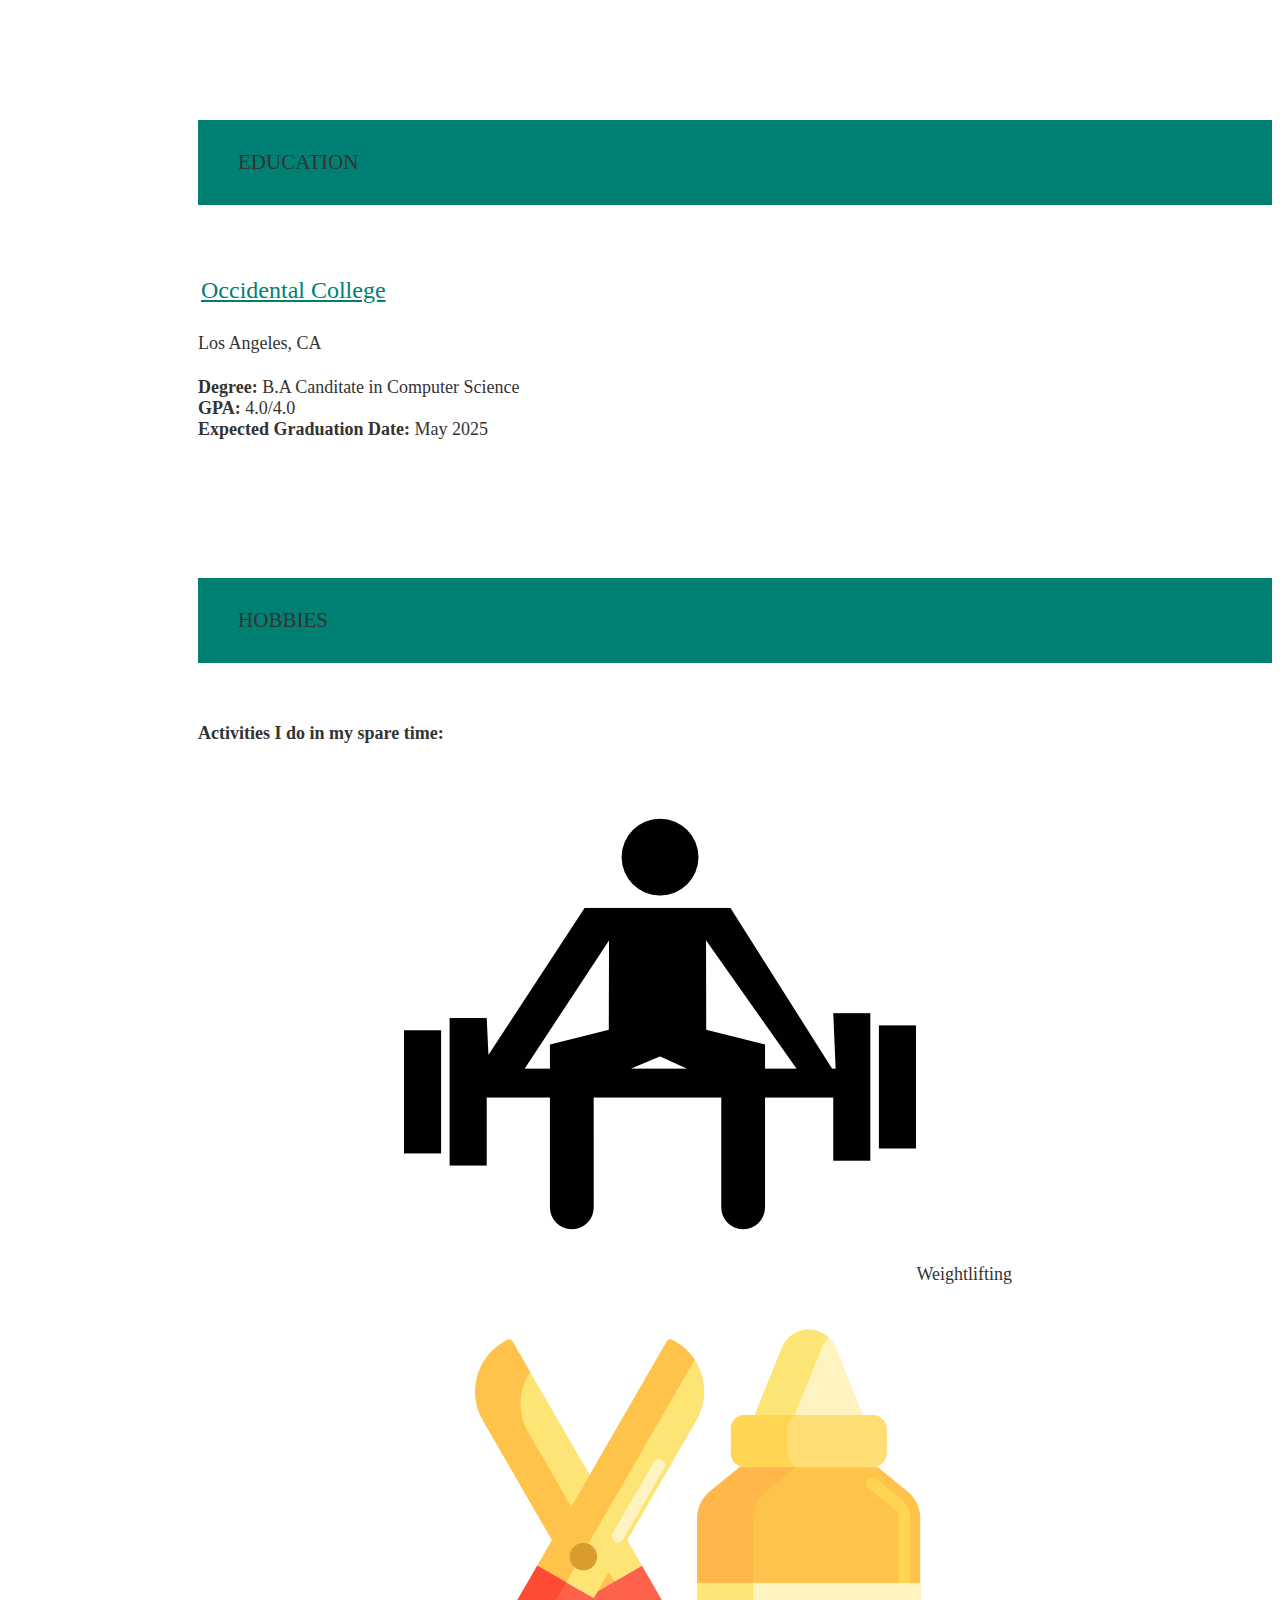
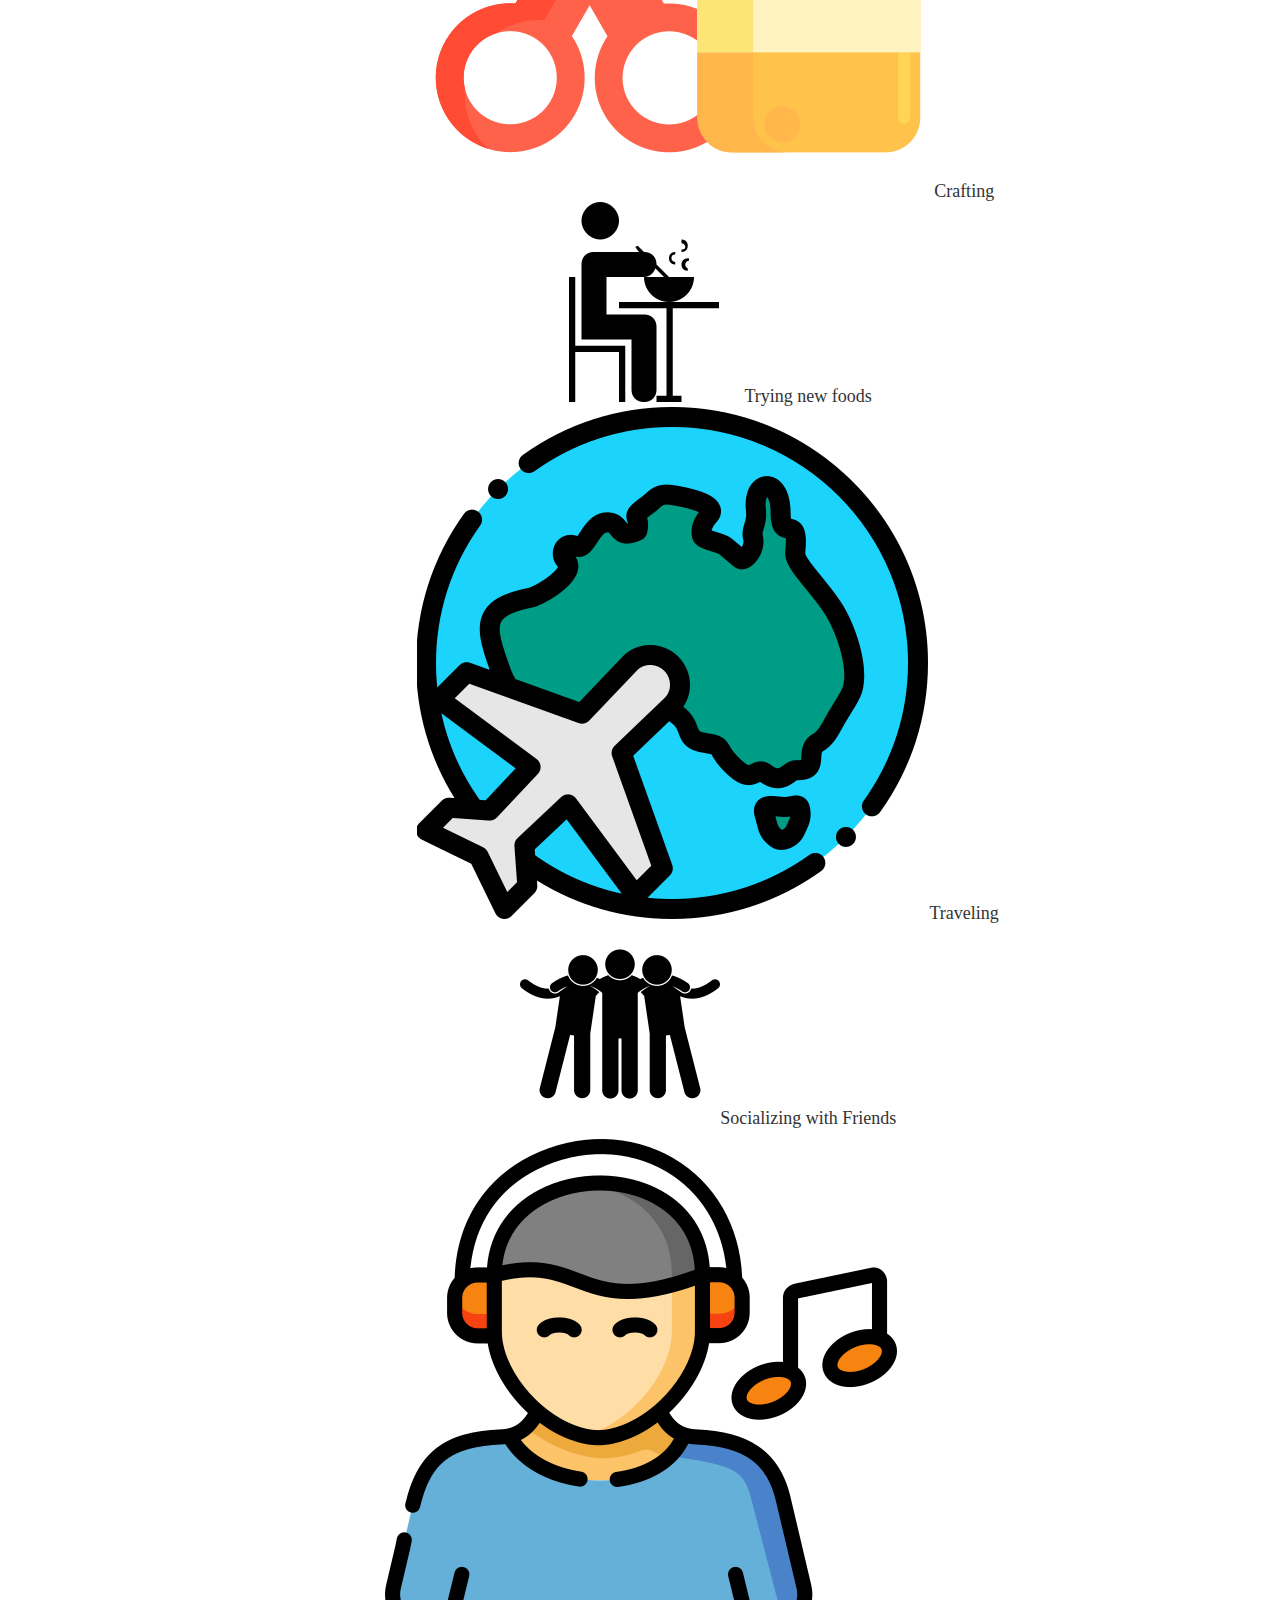
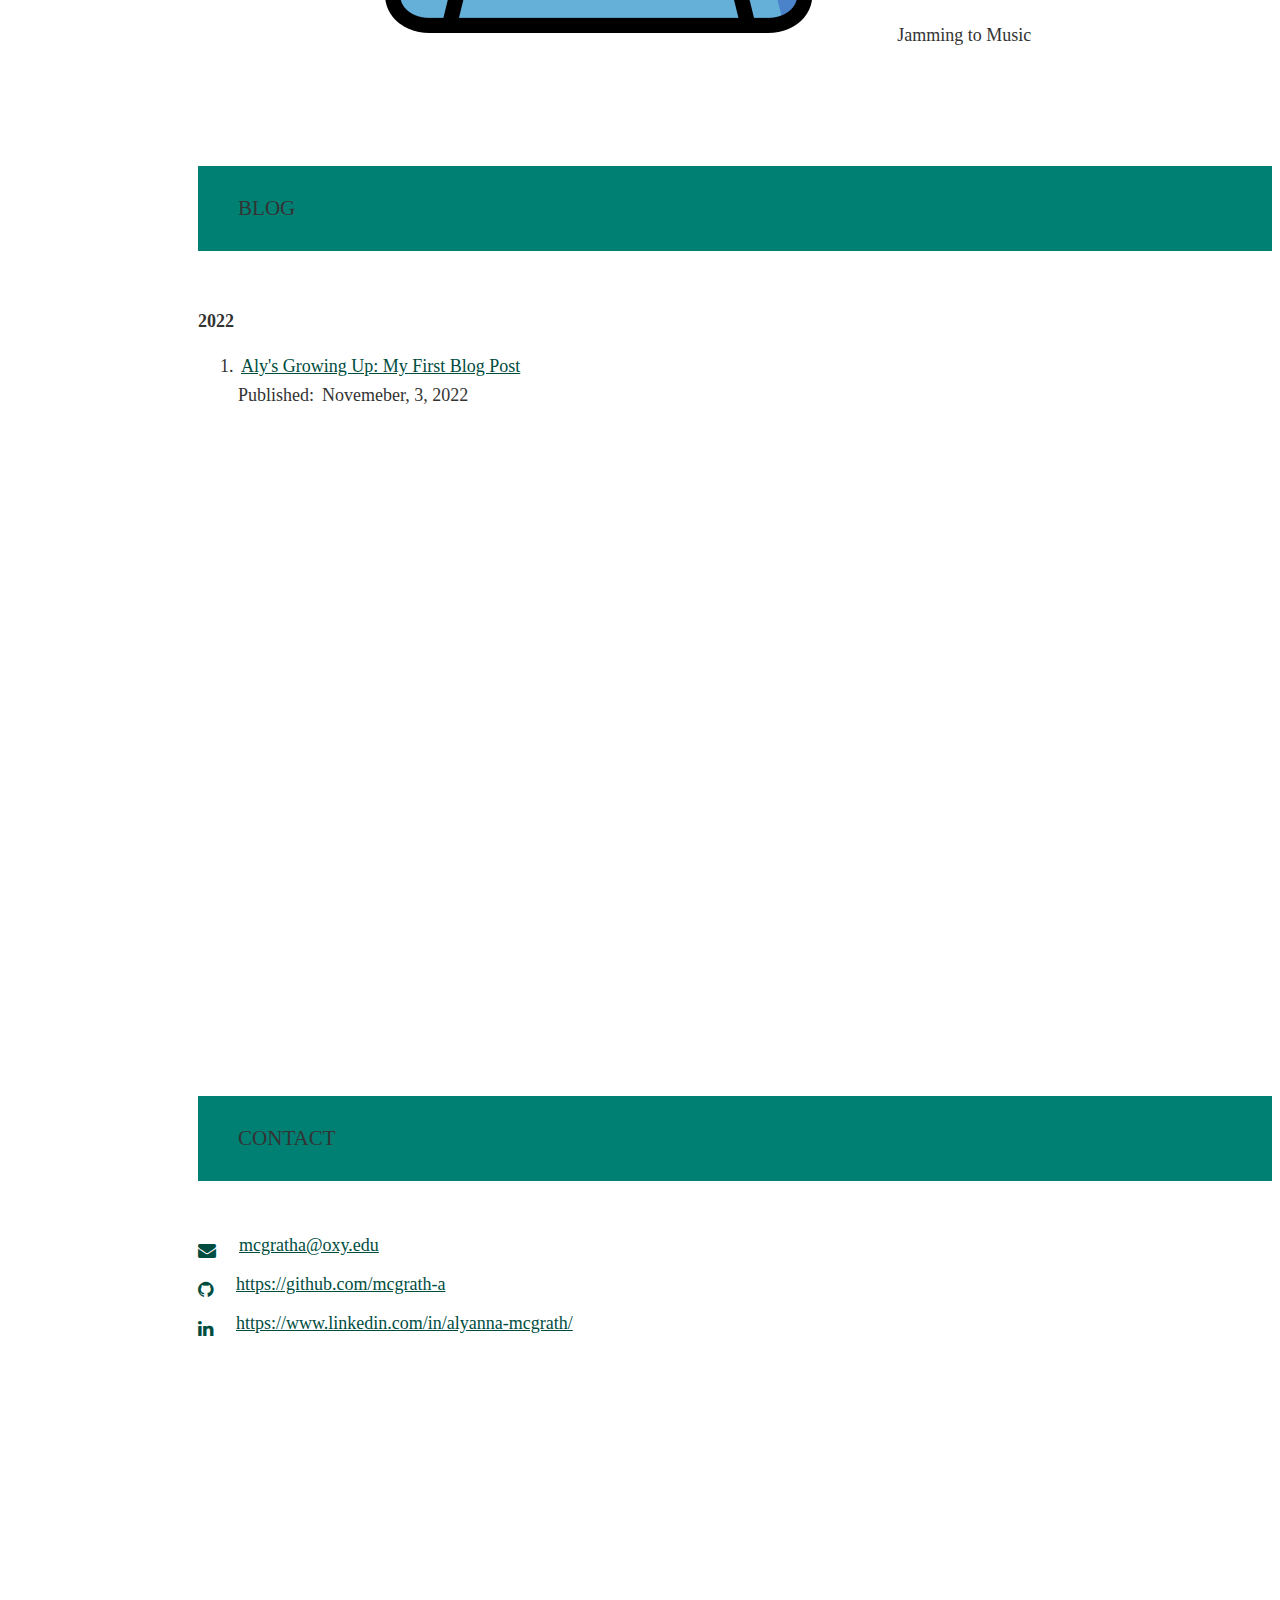
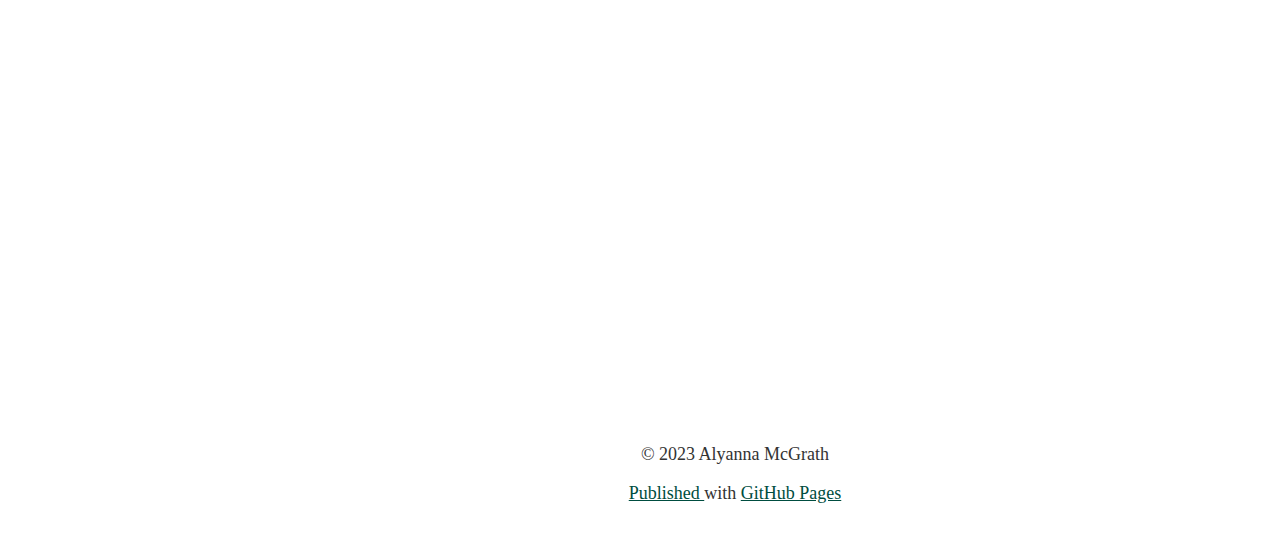
==== commit 3d1e0a44: "bullet font size" ====
--- a/index.html
+++ b/index.html
@@ -556,7 +556,7 @@
               <!-- <span class="card-title brown-text">Accomplishments<i class="mdi-navigation-close right"></i></span> -->
               <span class="card-title brown-text"><small>Accomplishments</small><i
                   class="mdi-navigation-close right"></i></span>
-              <ul>
+              <ul style="font-size: 14px;">
                 <li>The frontend will consist of ChatEngine for the chat application, Redux Toolkit for the state management, Redux Toolkit Query for making API calls 
                 <li>For the backend we will be using Node Js as our runtime, Express Js as our backend framework, and OpenAI for Ai integration with our chat. </li>
               </ul>
@@ -590,7 +590,7 @@
             <!-- <span class="card-title brown-text">Accomplishments<i class="mdi-navigation-close right"></i></span> -->
             <span class="card-title brown-text"><small>Accomplishments</small><i
                 class="mdi-navigation-close right"></i></span>
-            <ul>
+            <ul style="font-size: 14px;">
               <li>Originally made has my creative version as a final project for my European history course. 
                 <li>I developed an engaging and informative website that presents users with various historical statements, asking them to evaluate their veracity.</li>
             </ul>
@@ -627,7 +627,7 @@
             <!-- <span class="card-title brown-text">Accomplishments<i class="mdi-navigation-close right"></i></span> -->
             <span class="card-title brown-text"><small>Accomplishments</small><i
                 class="mdi-navigation-close right"></i></span>
-            <ul>
+            <ul style="font-size: 14px;">
               <li>Made in XCode using SWift and Dart, this widget/app allows you to easily track your feelings throughout the day</li>
               <li>Once this feeling is articluated and selected it is logged with a timestamp and optional comment </li>
             </ul>
@@ -664,7 +664,7 @@
             <!-- <span class="card-title brown-text">Accomplishments<i class="mdi-navigation-close right"></i></span> -->
             <span class="card-title teal-text"><small>Accomplishments</small><i
                 class="mdi-navigation-close right"></i></span>
-            <ul>
+            <ul style="font-size: 14px;">
               <li>A 'LinkTree' clone that consist of a landing page containing multiple links to content relevant to your business/personal brand. </li>
               <li>Orginally built out of necessity when attending newtorking events and STEM conferences and unwilingness to pay for subscription anymore</li>
             </ul>
@@ -706,7 +706,7 @@
                 <!-- <span class="card-title brown-text">Accomplishments<i class="mdi-navigation-close right"></i></span> -->
                 <span class="card-title teal-text"><small>Accomplishments</small><i
                     class="mdi-navigation-close right"></i></span>
-                <ul>
+                <ul style="font-size: 14px;">
                   <!-- <li><b>Tools:</b> HTML, CSS, Bootstrap, Flask, SQLAlchemy, Postgresql, Python</li> -->
                   <li>Each line is read and parsed through representing one movie. </li>
                   <li>Redbox.java scans the information stored in the provided csv file, parses each line and then stores it into an arraylist of Movie objects.</li>
@@ -747,7 +747,7 @@
                 <!-- <span class="card-title brown-text">Accomplishments<i class="mdi-navigation-close right"></i></span> -->
                 <span class="card-title teal-text"><small>Accomplishments</small><i
                     class="mdi-navigation-close right"></i></span>
-                <ul>
+                <ul style="font-size: 14px;">
                   <li>An expense calculator where you can add/delete an expense, and the expense will be displayed 
                     in a scrollable view. </li>
                 
@@ -1340,7 +1340,7 @@
     </footer> -->
 
     <footer>
-      <p style="text-align: center;"> © 2022 Alyanna McGrath  </p>
+      <p style="text-align: center;"> © 2023 Alyanna McGrath  </p>
       <p style="text-align: center;">
         <a class="highlight-link" href="https://github.com/mcgrath-a/mcgrath-a.io" target="_blank" rel="noreferrer">
           Published
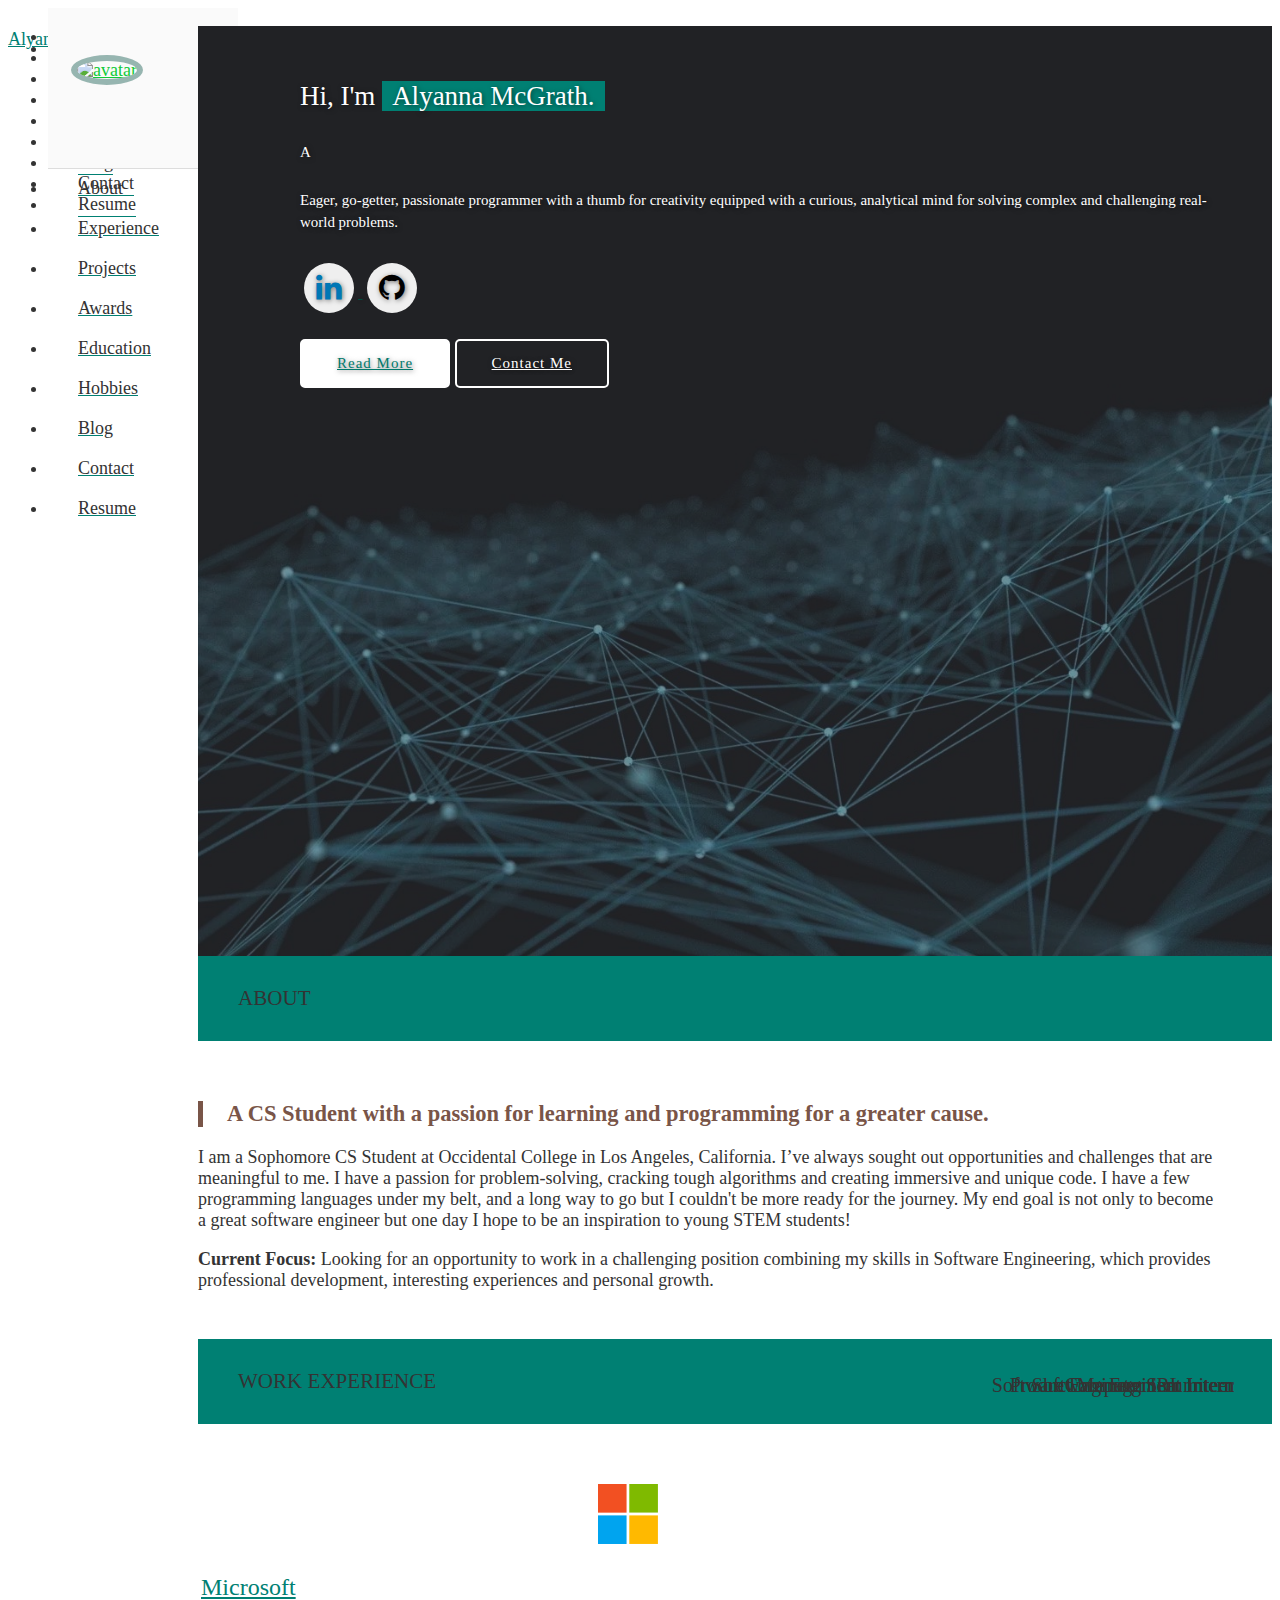
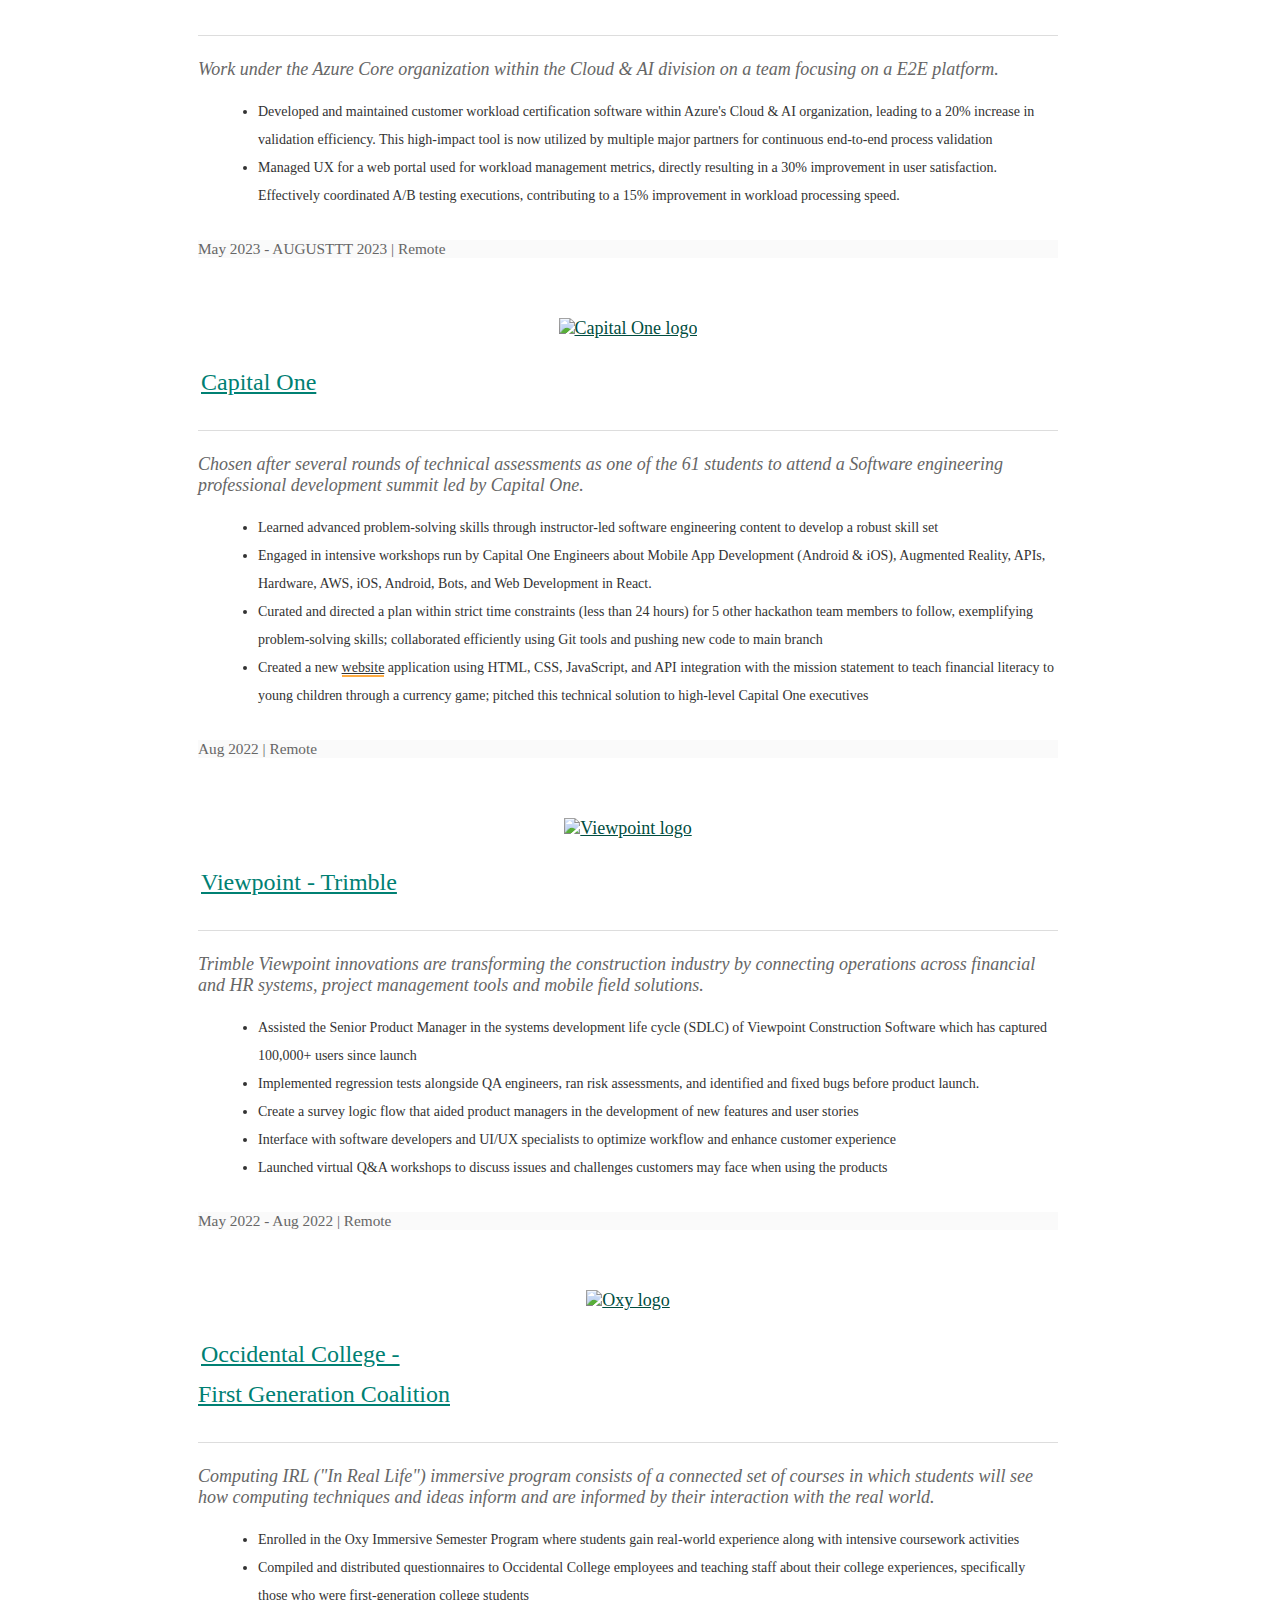
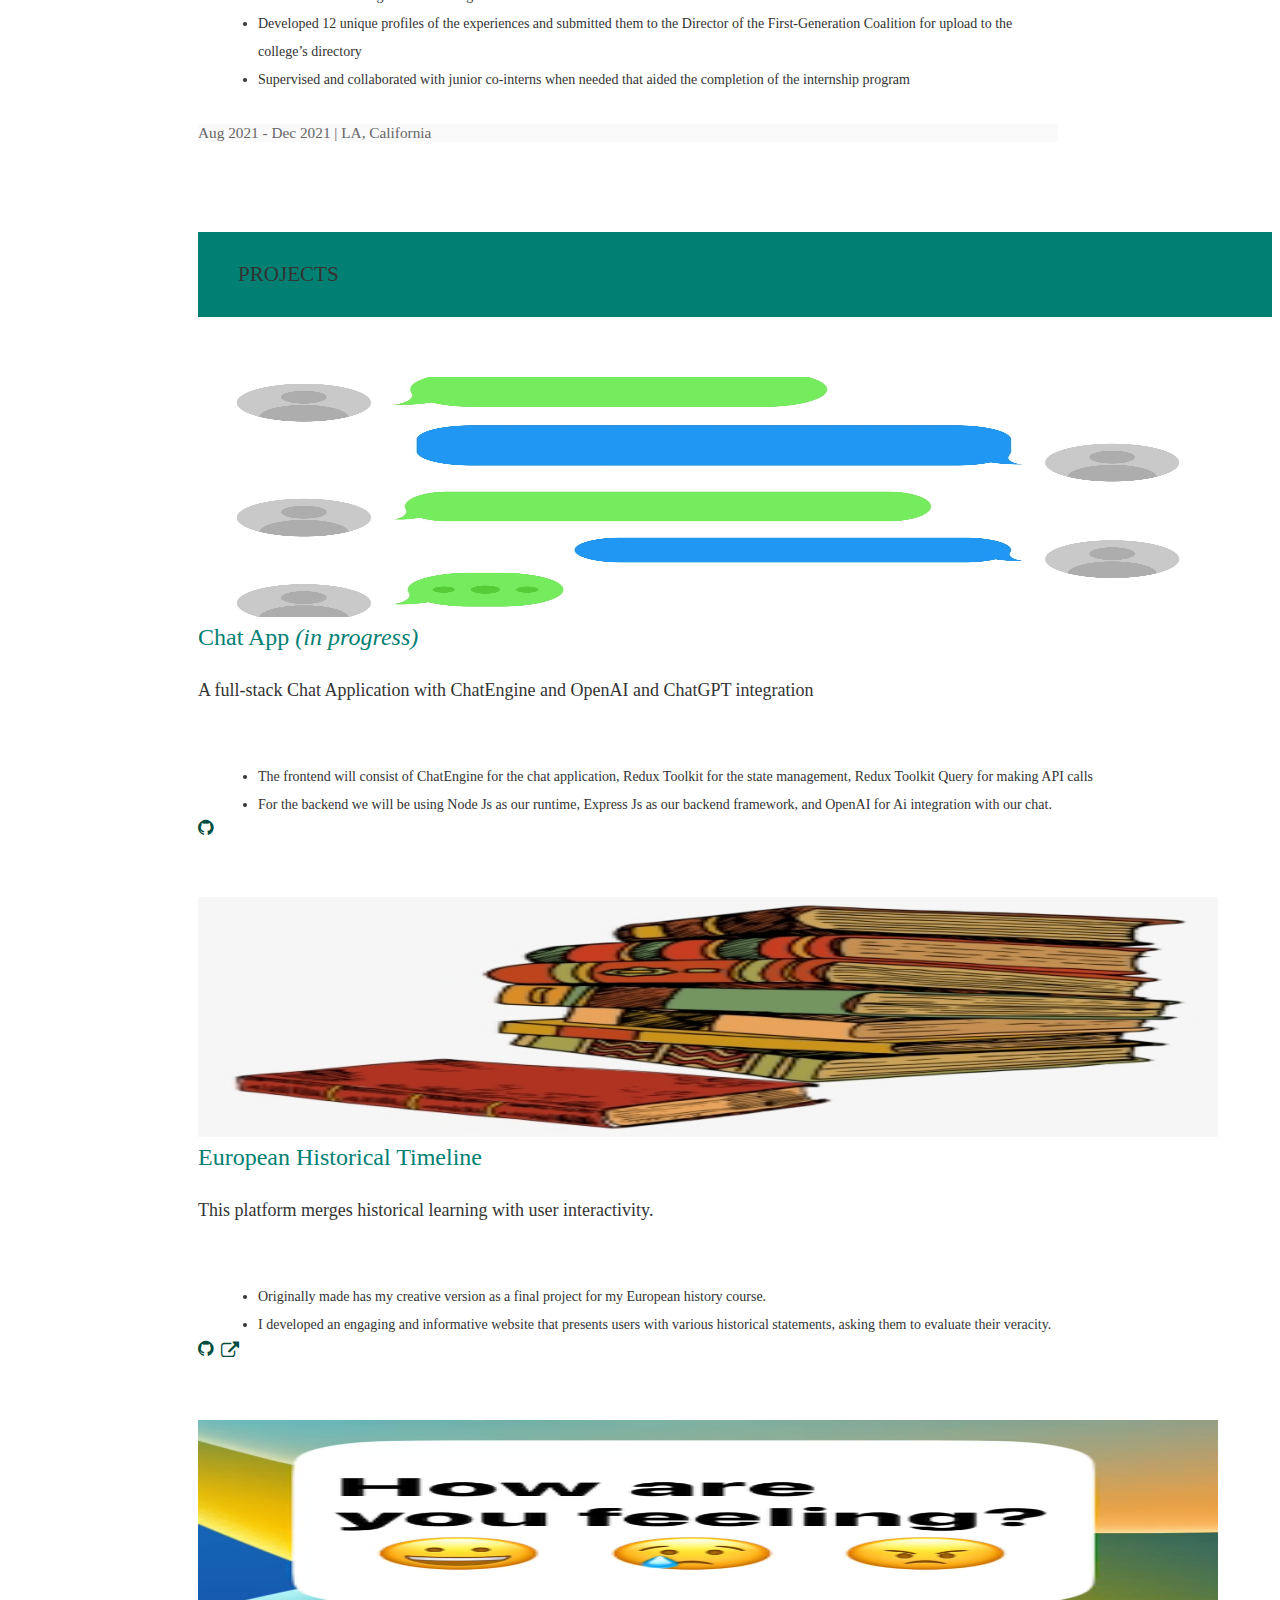
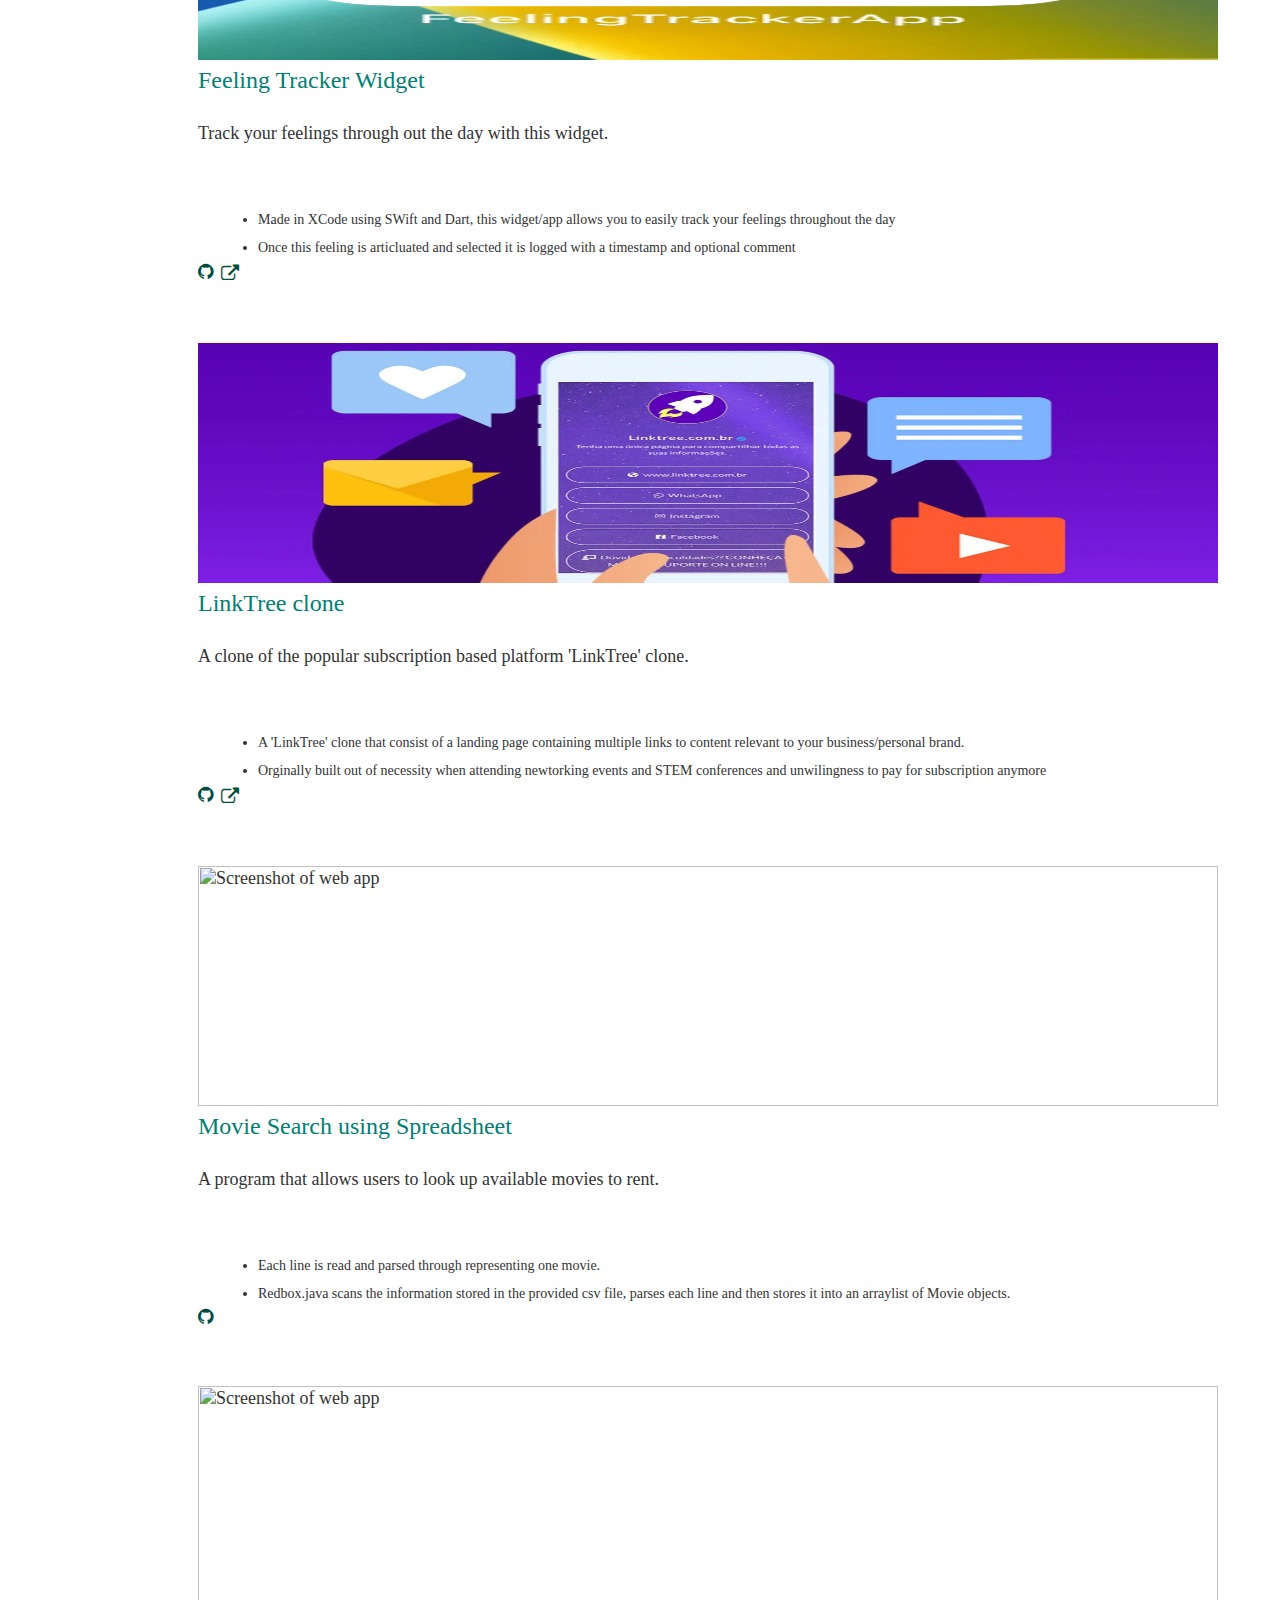
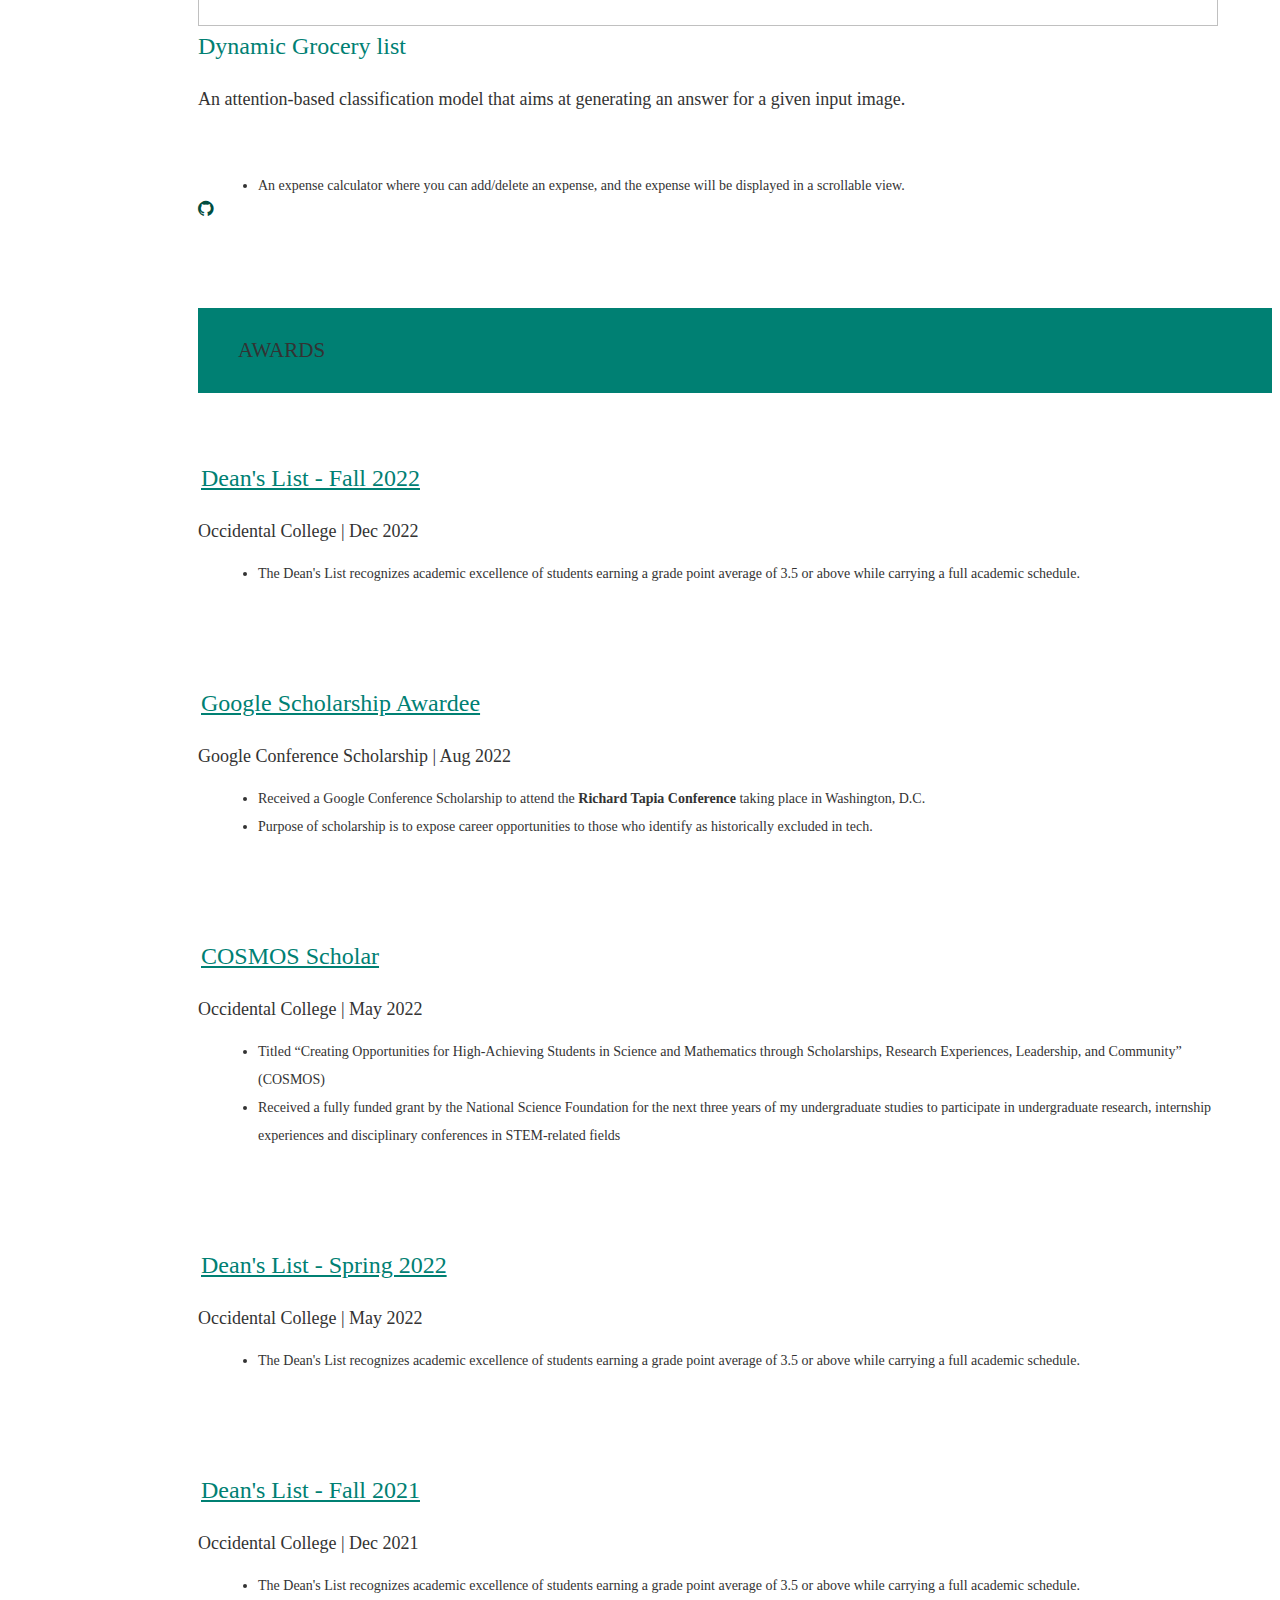
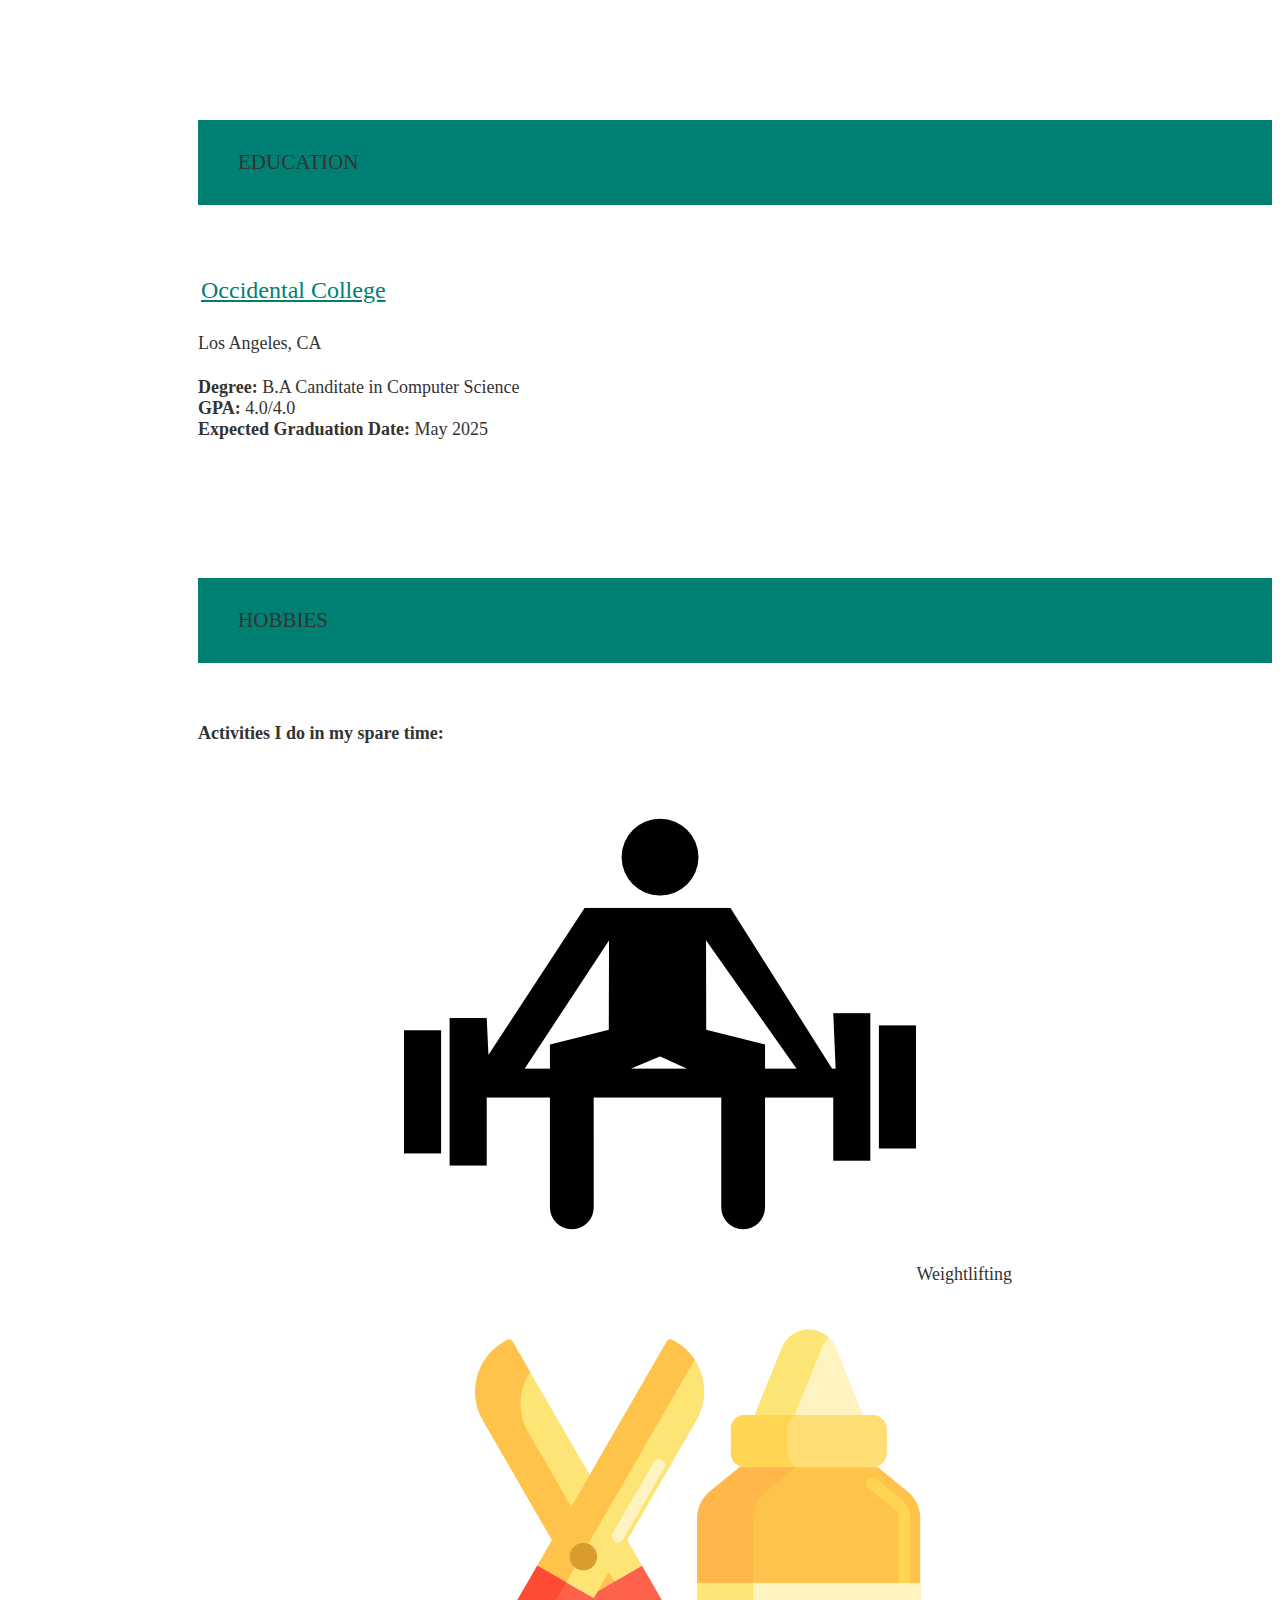
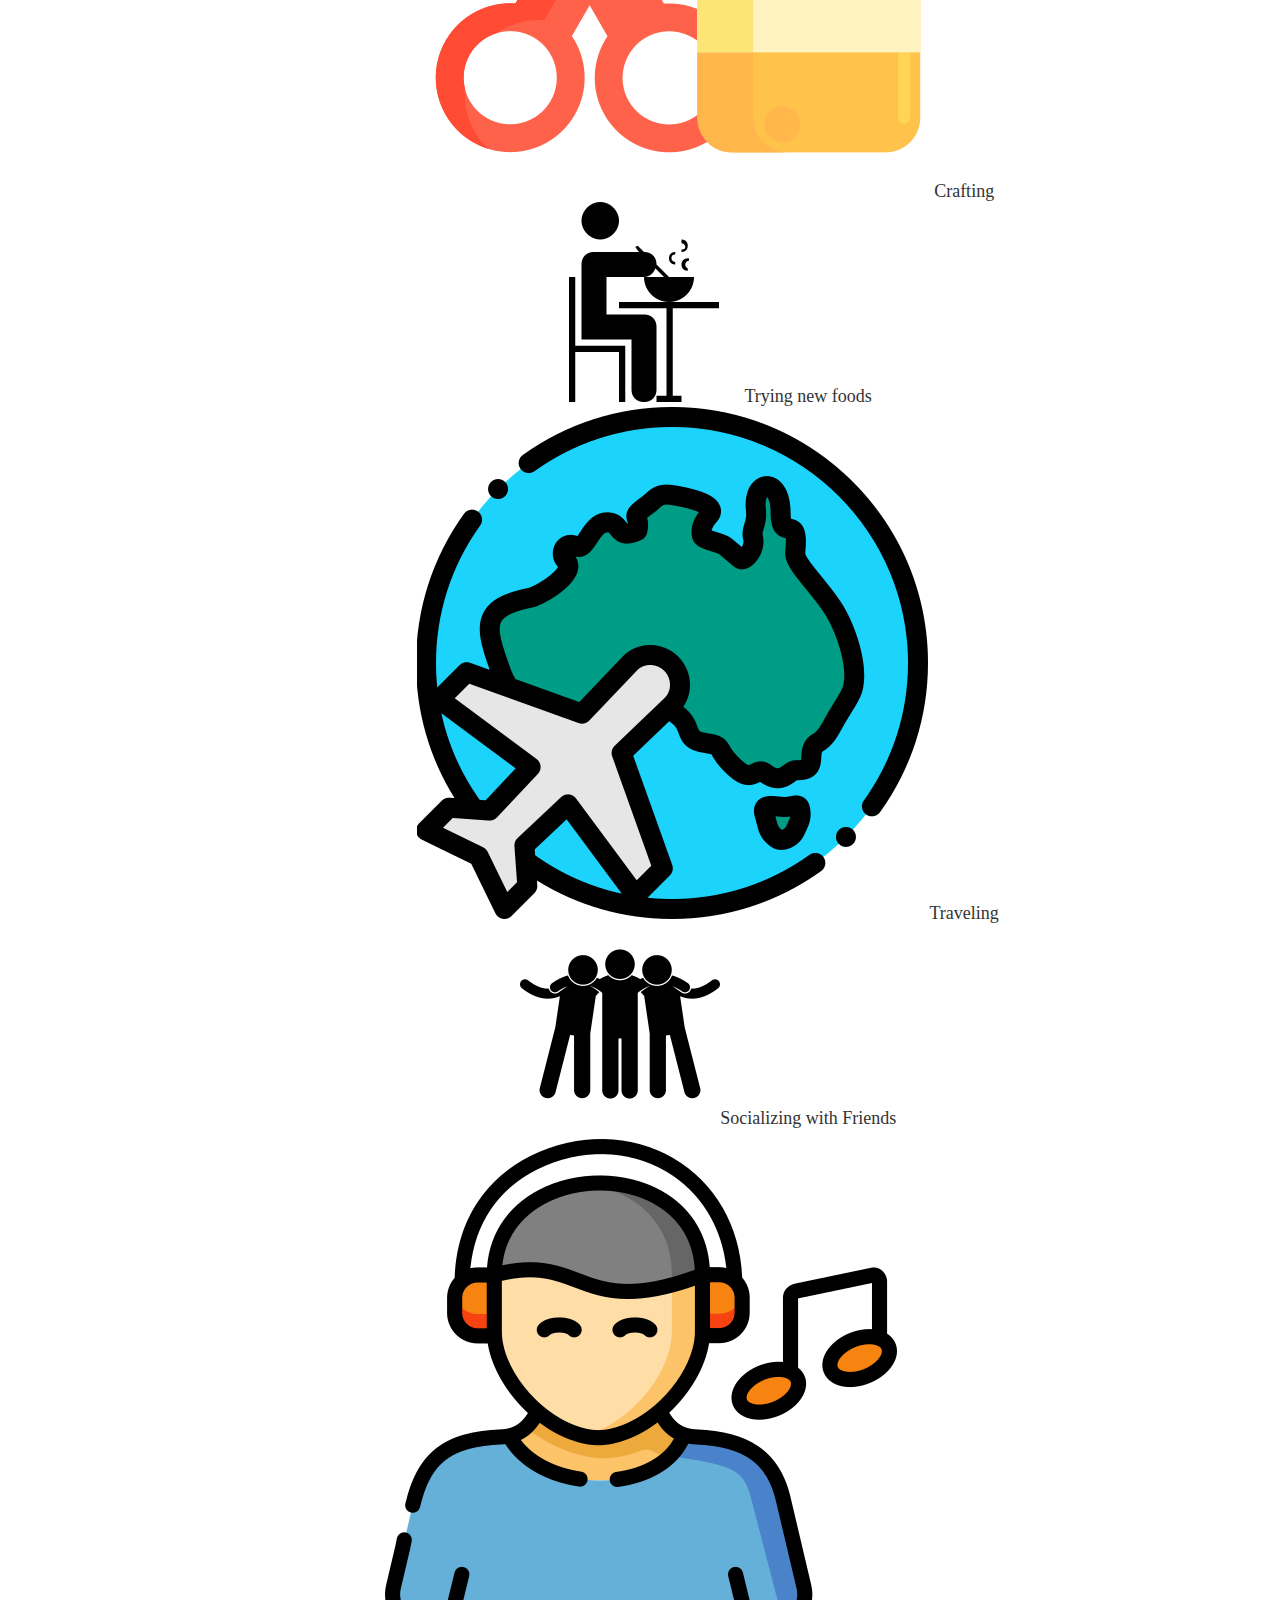
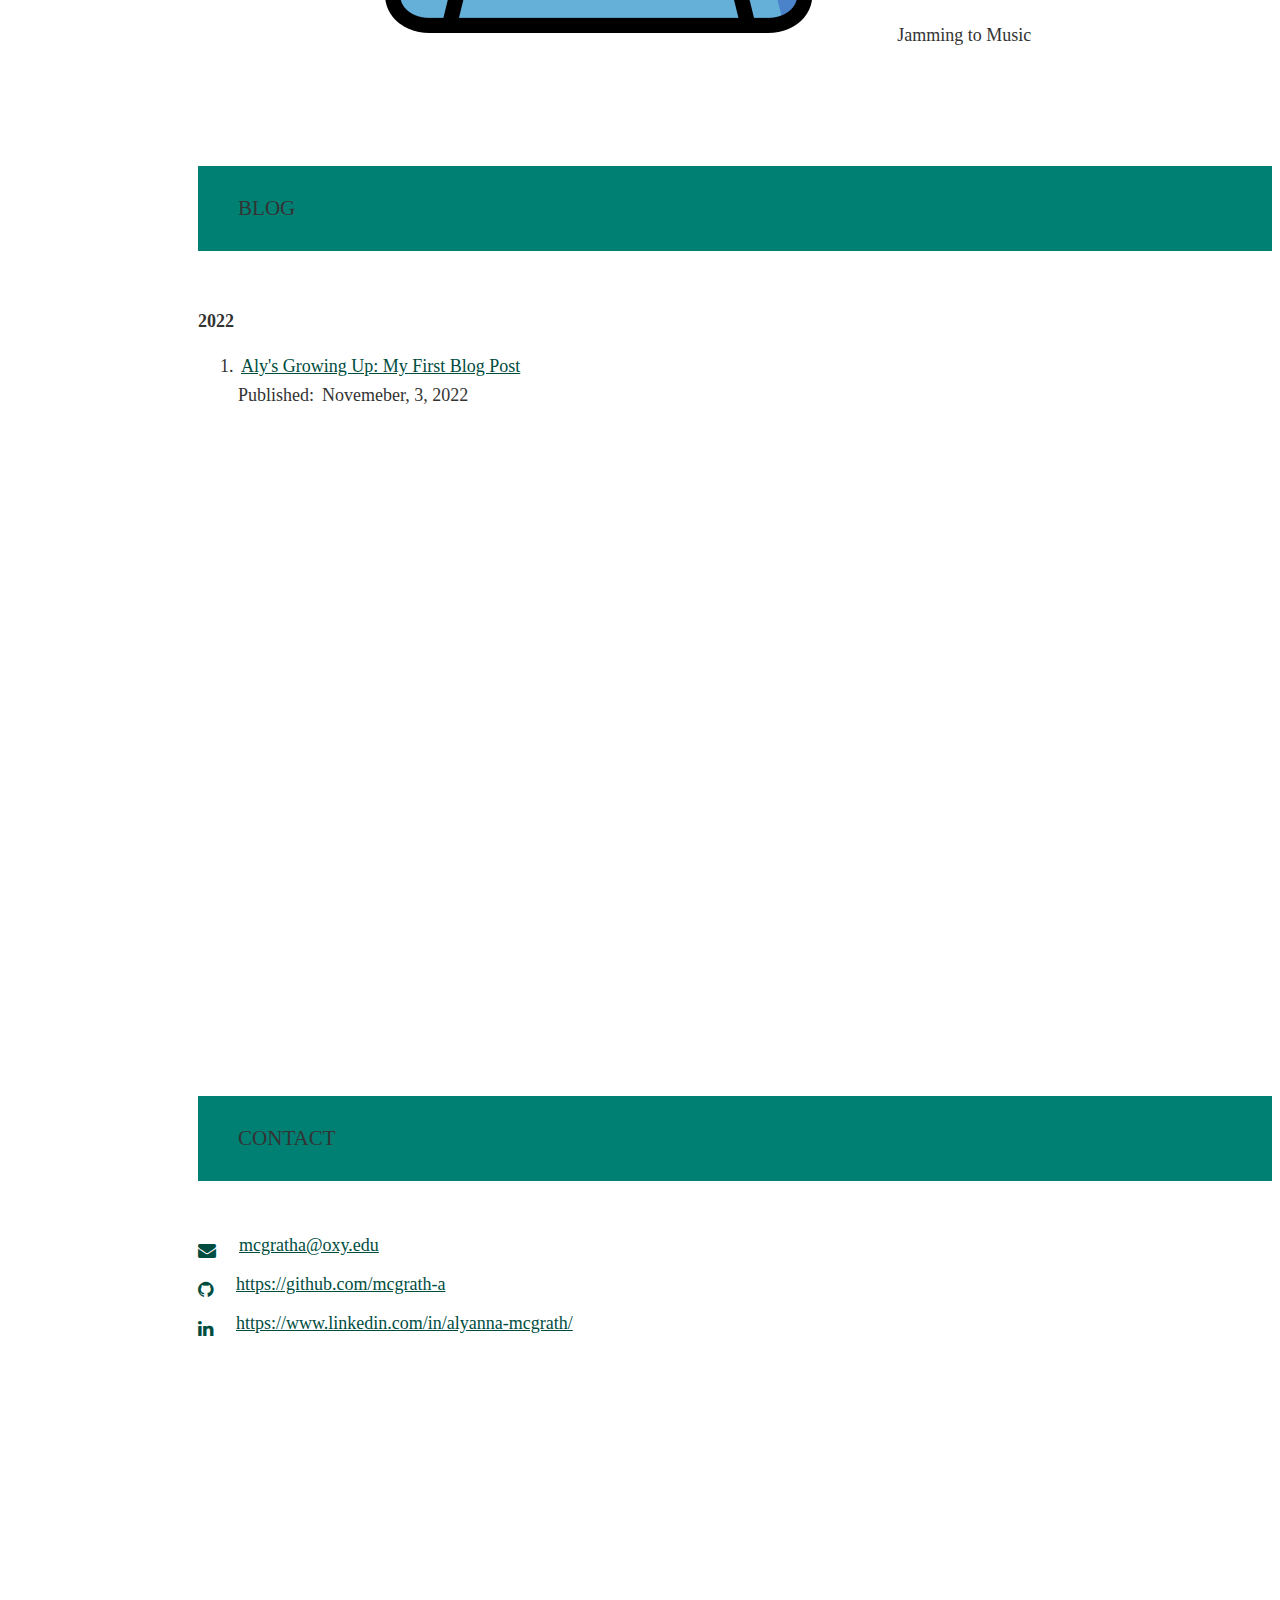
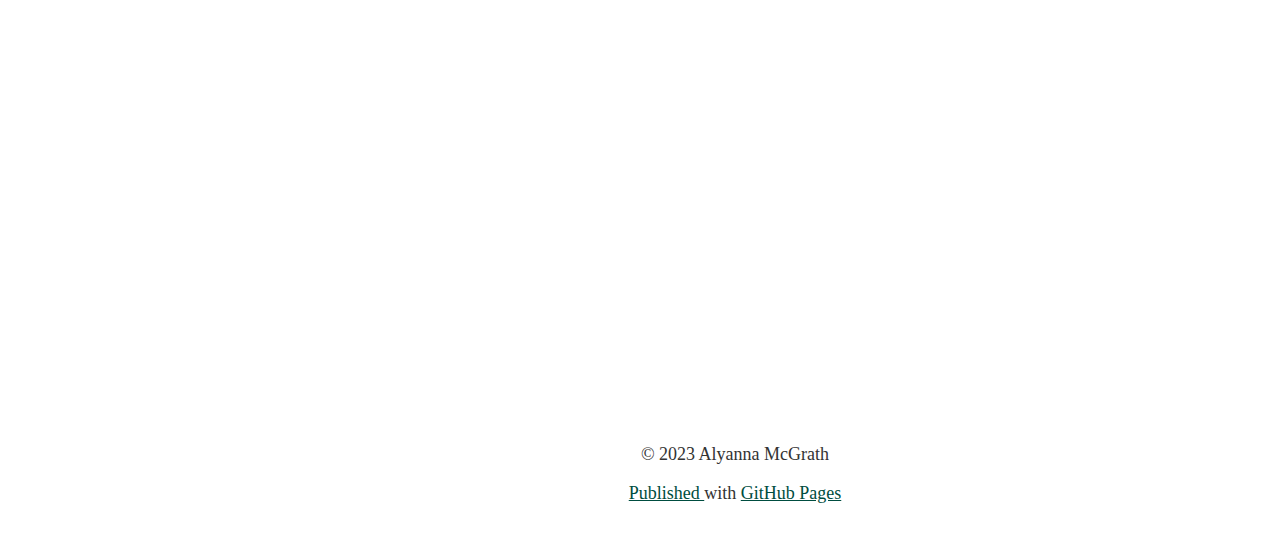
==== commit 0fa0bda1: "Update index.html (test)" ====
--- a/index.html
+++ b/index.html
@@ -372,7 +372,7 @@
             </ul>
           </div>
           <div class="card-action">
-            <span>May 2023 - Present | Remote</span>
+            <span>May 2023 - AUGUSTTT 2023 | Remote</span>
           </div>
         </div>
 
@@ -1361,7 +1361,7 @@
   <script src="assets/vendor/typed.js/typed.min.js"></script>
   <script type="text/javascript">
     var typed = new Typed('.typing',{
-      strings: [ "Developer", "Continuous Learner", "Creative", "Food connoisseur", "Student-Athlete"],
+      strings: [ "Developer", "Continuous Learner", "Creative", "Food connoisseur", "Student-Athlete", "Future Product Manager "],
       loop: true,
       typeSpeed: 80,
       backSpeed: 40
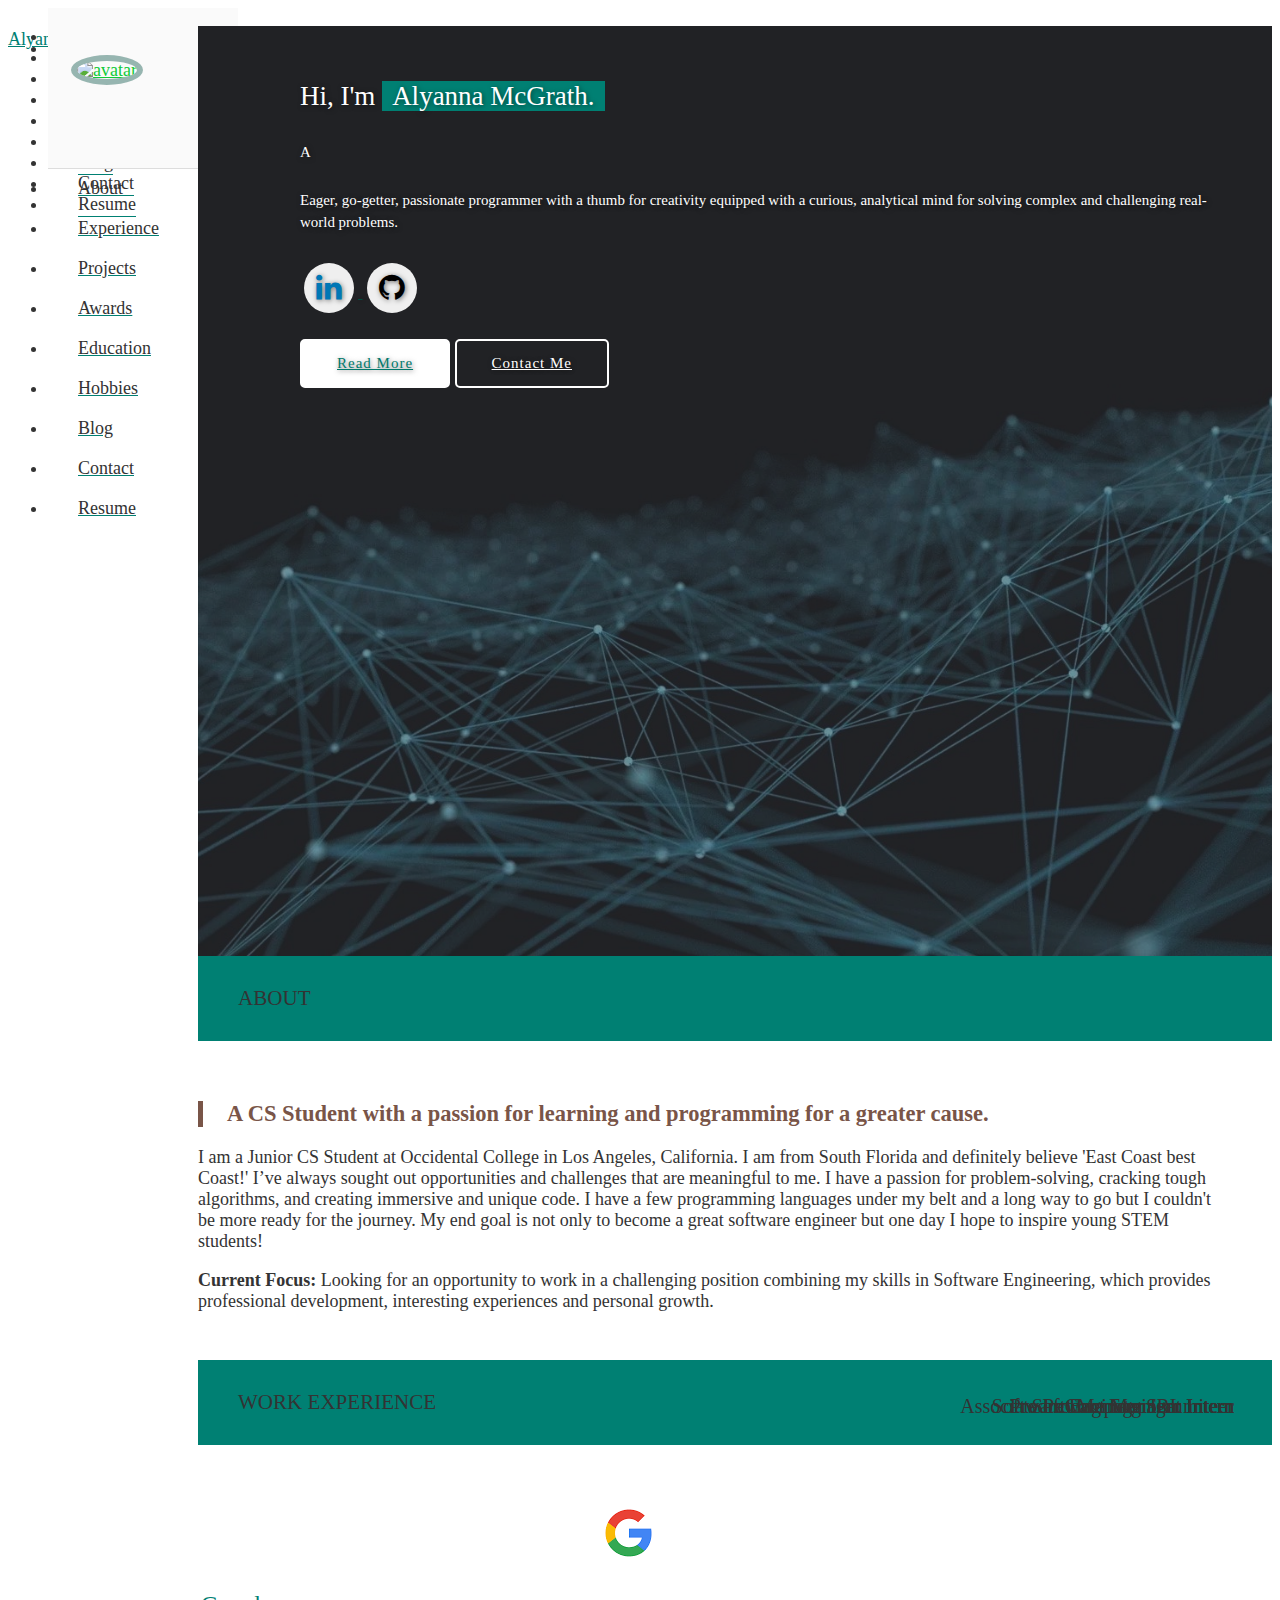
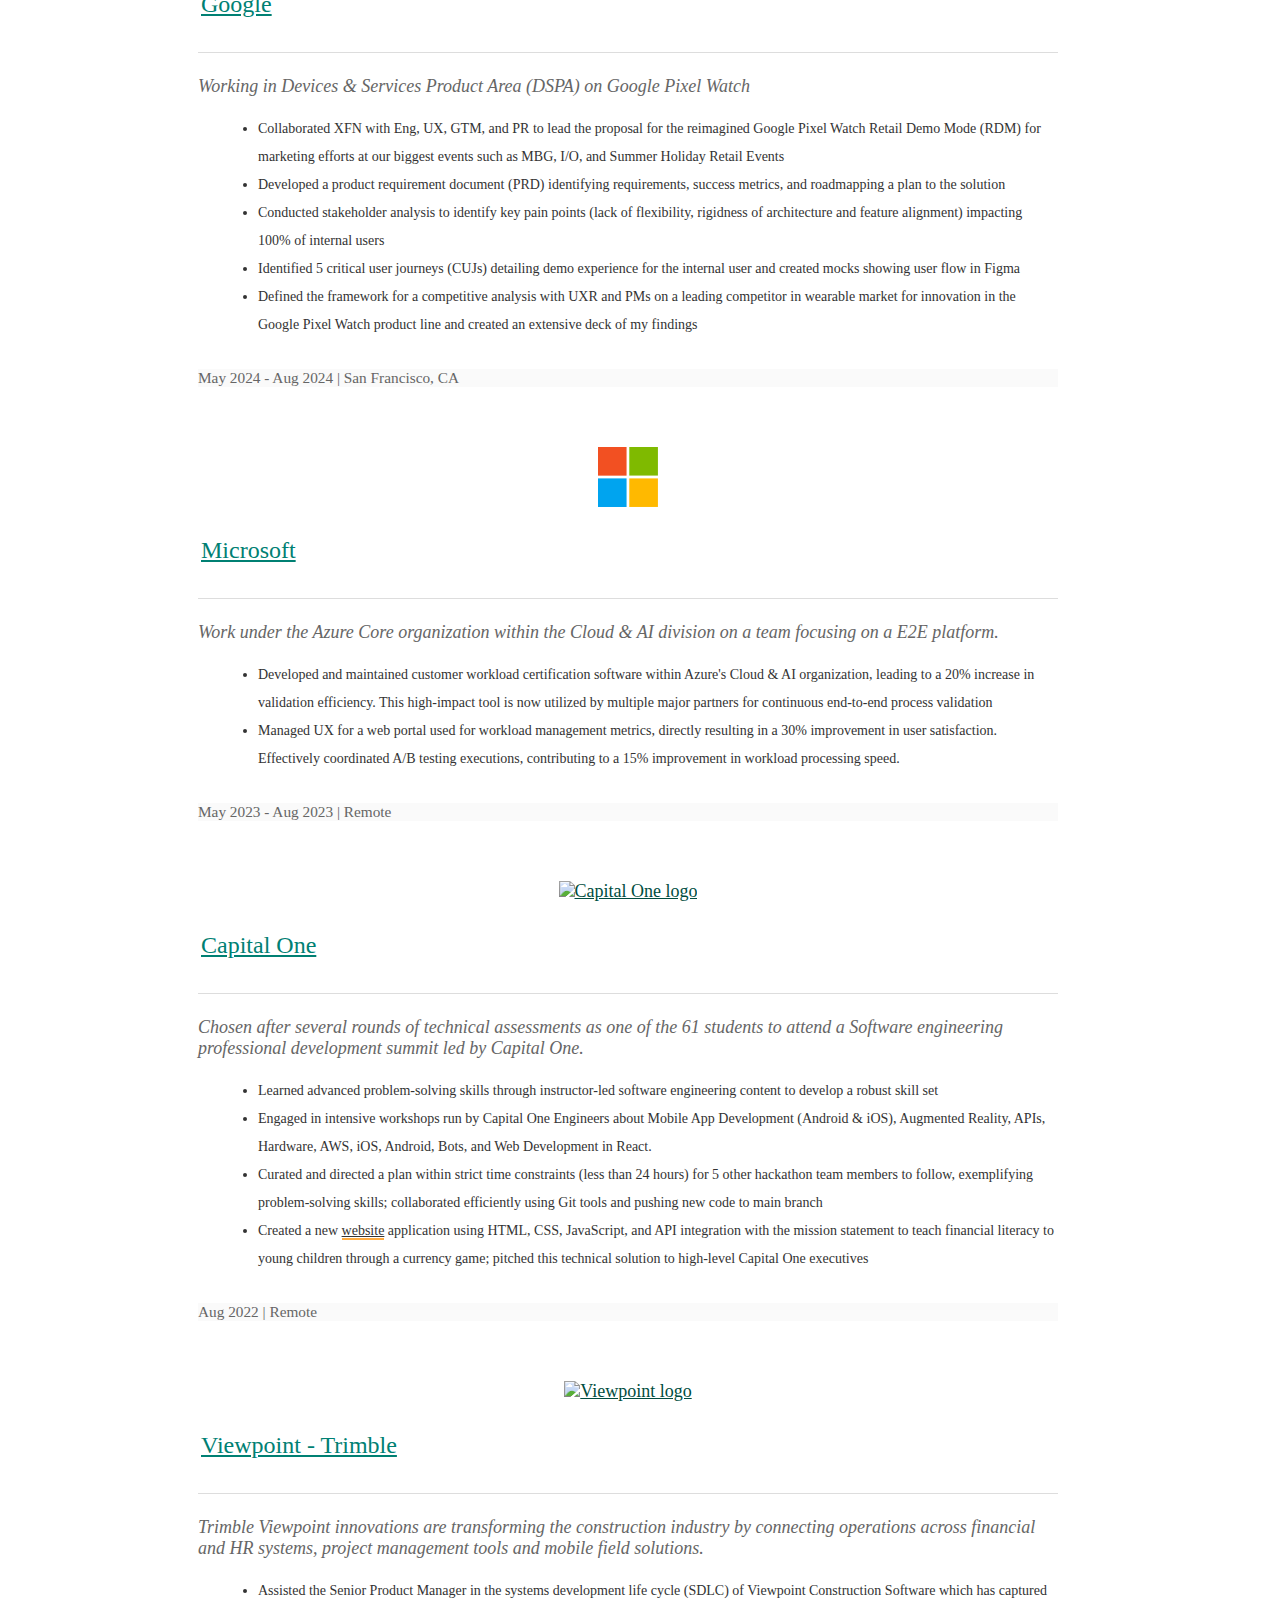
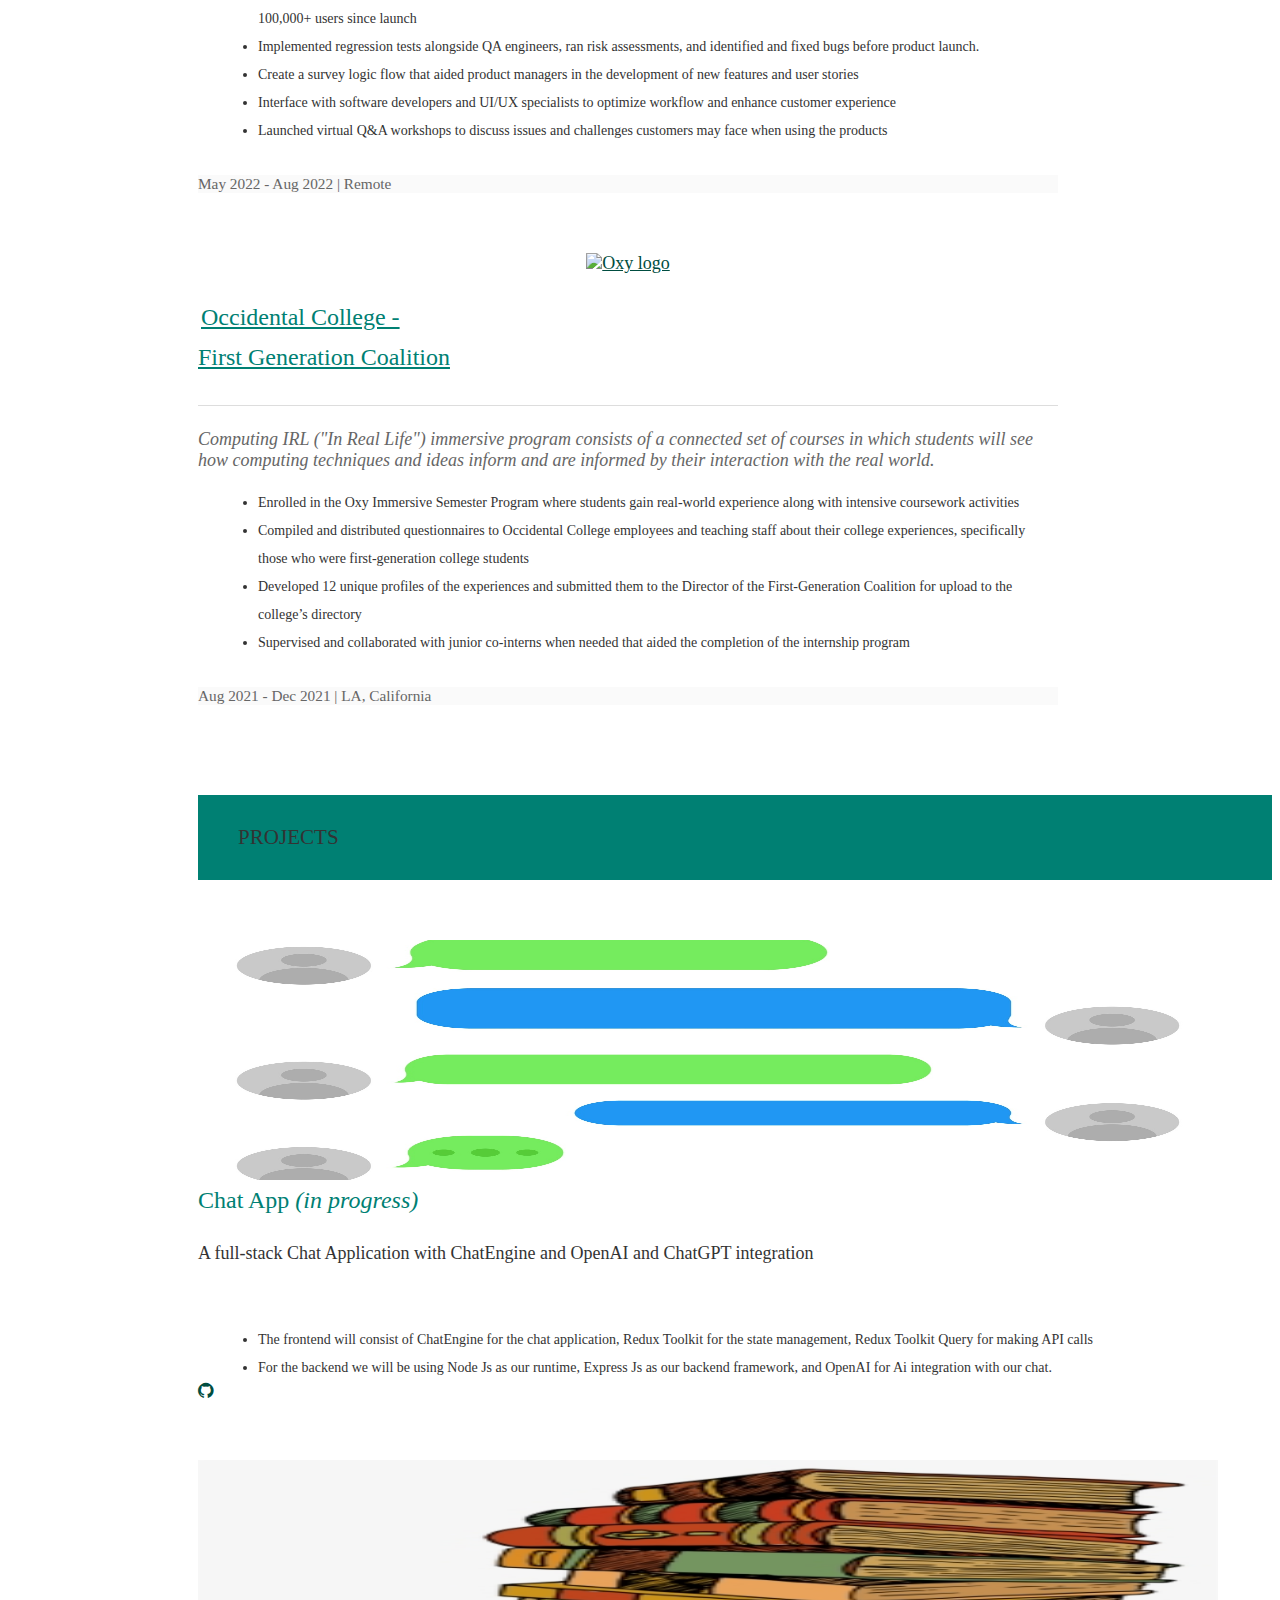
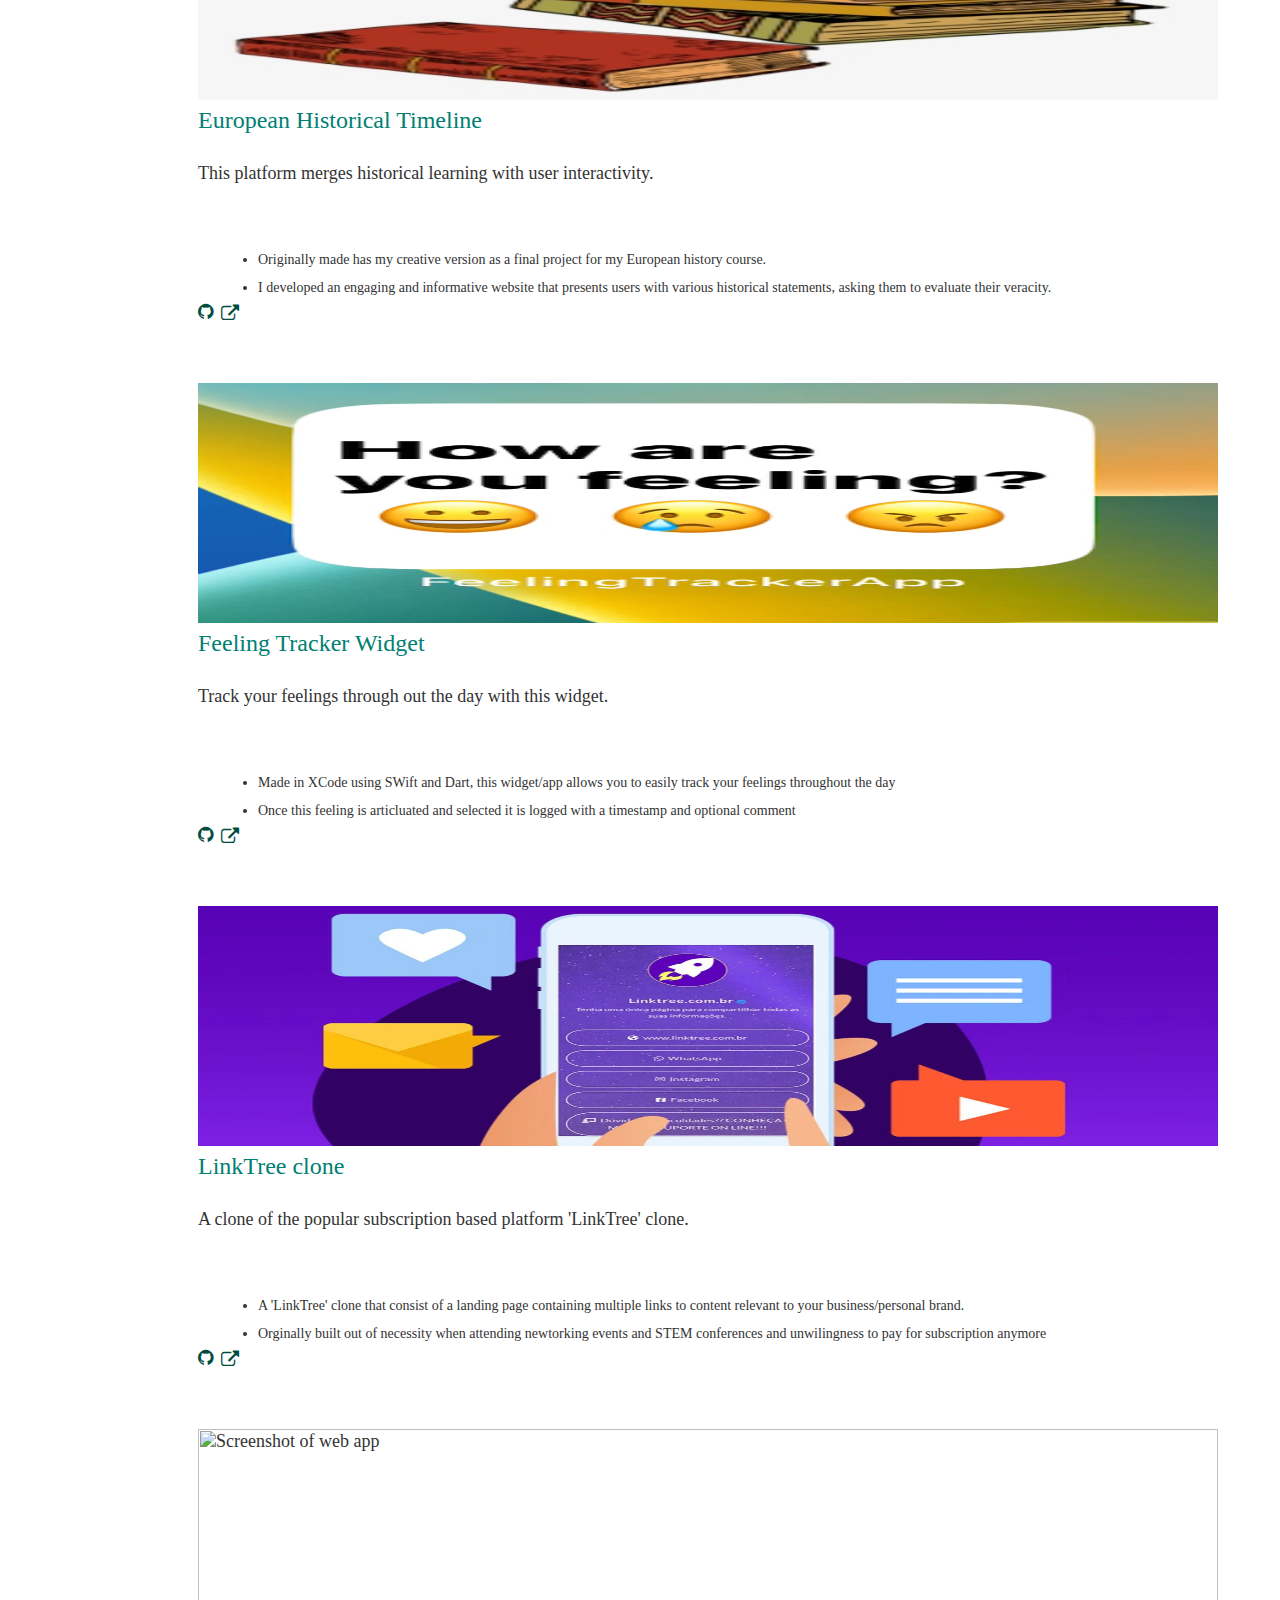
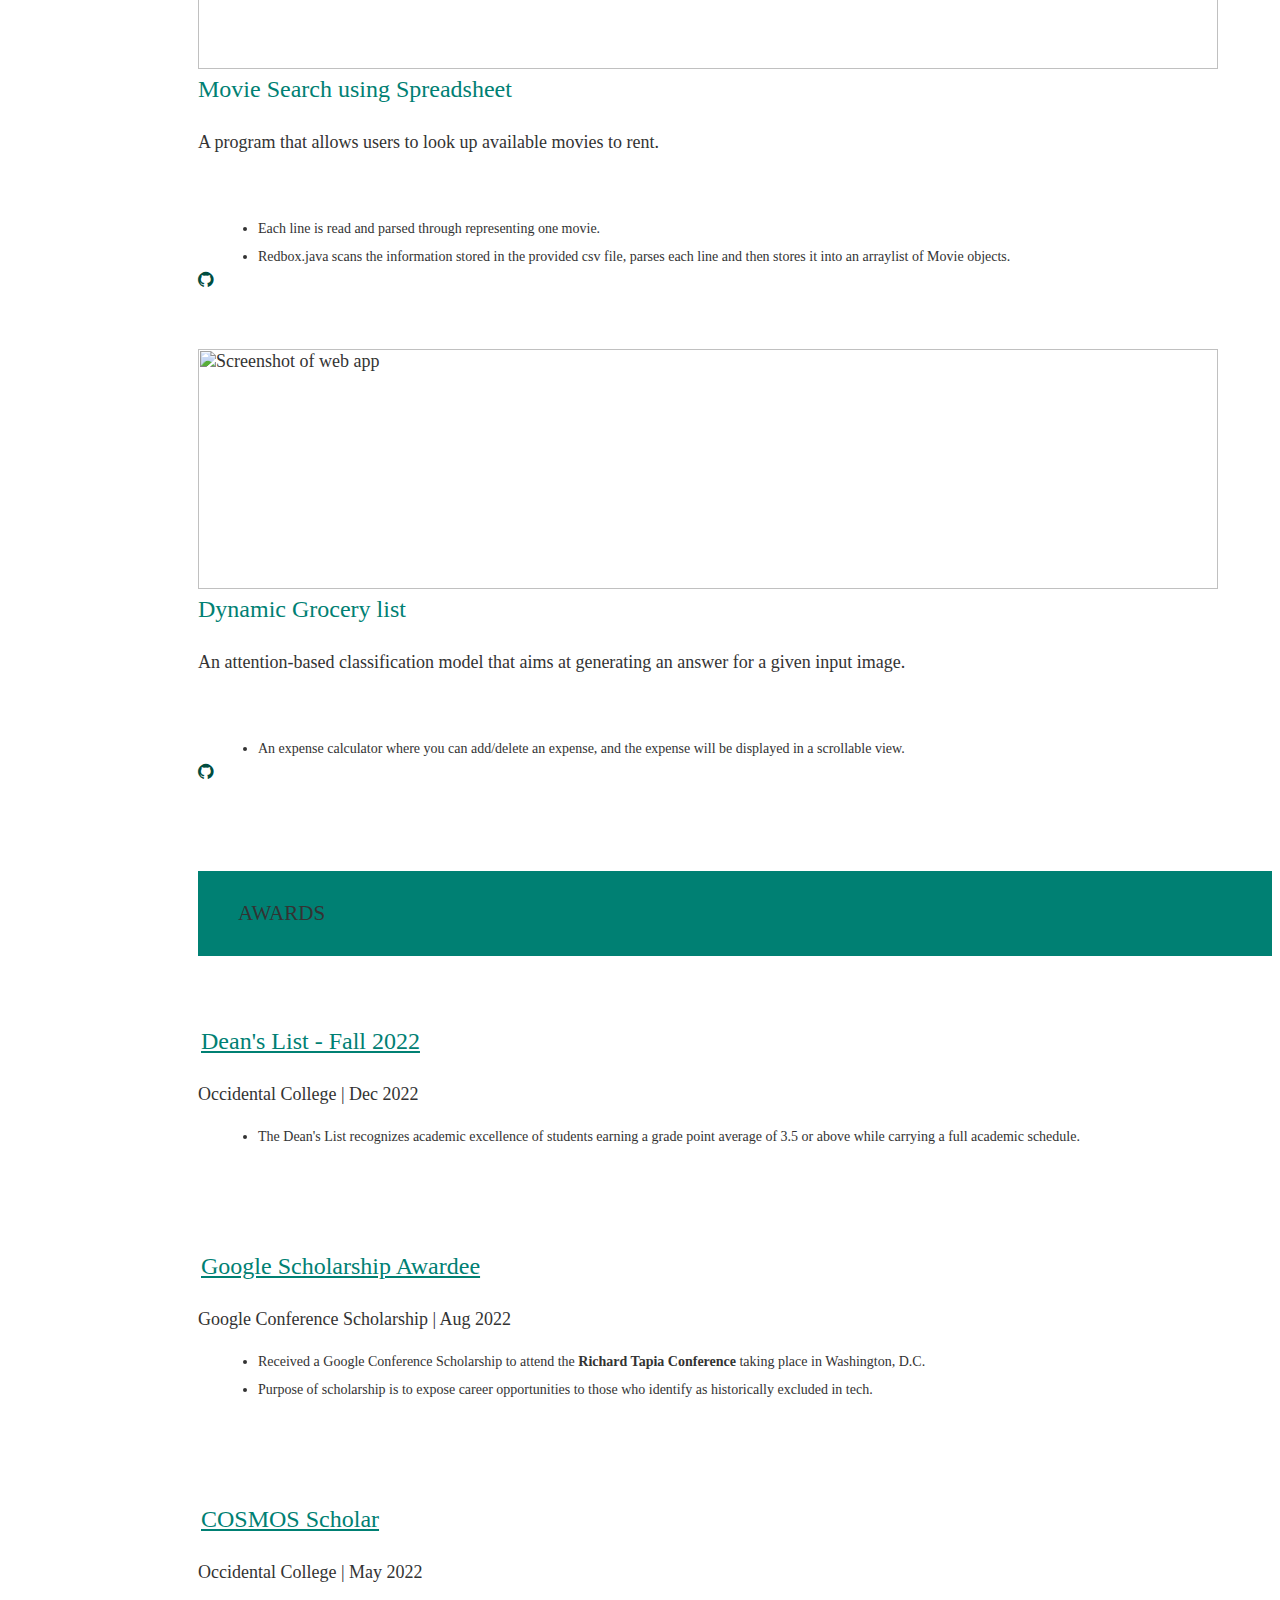
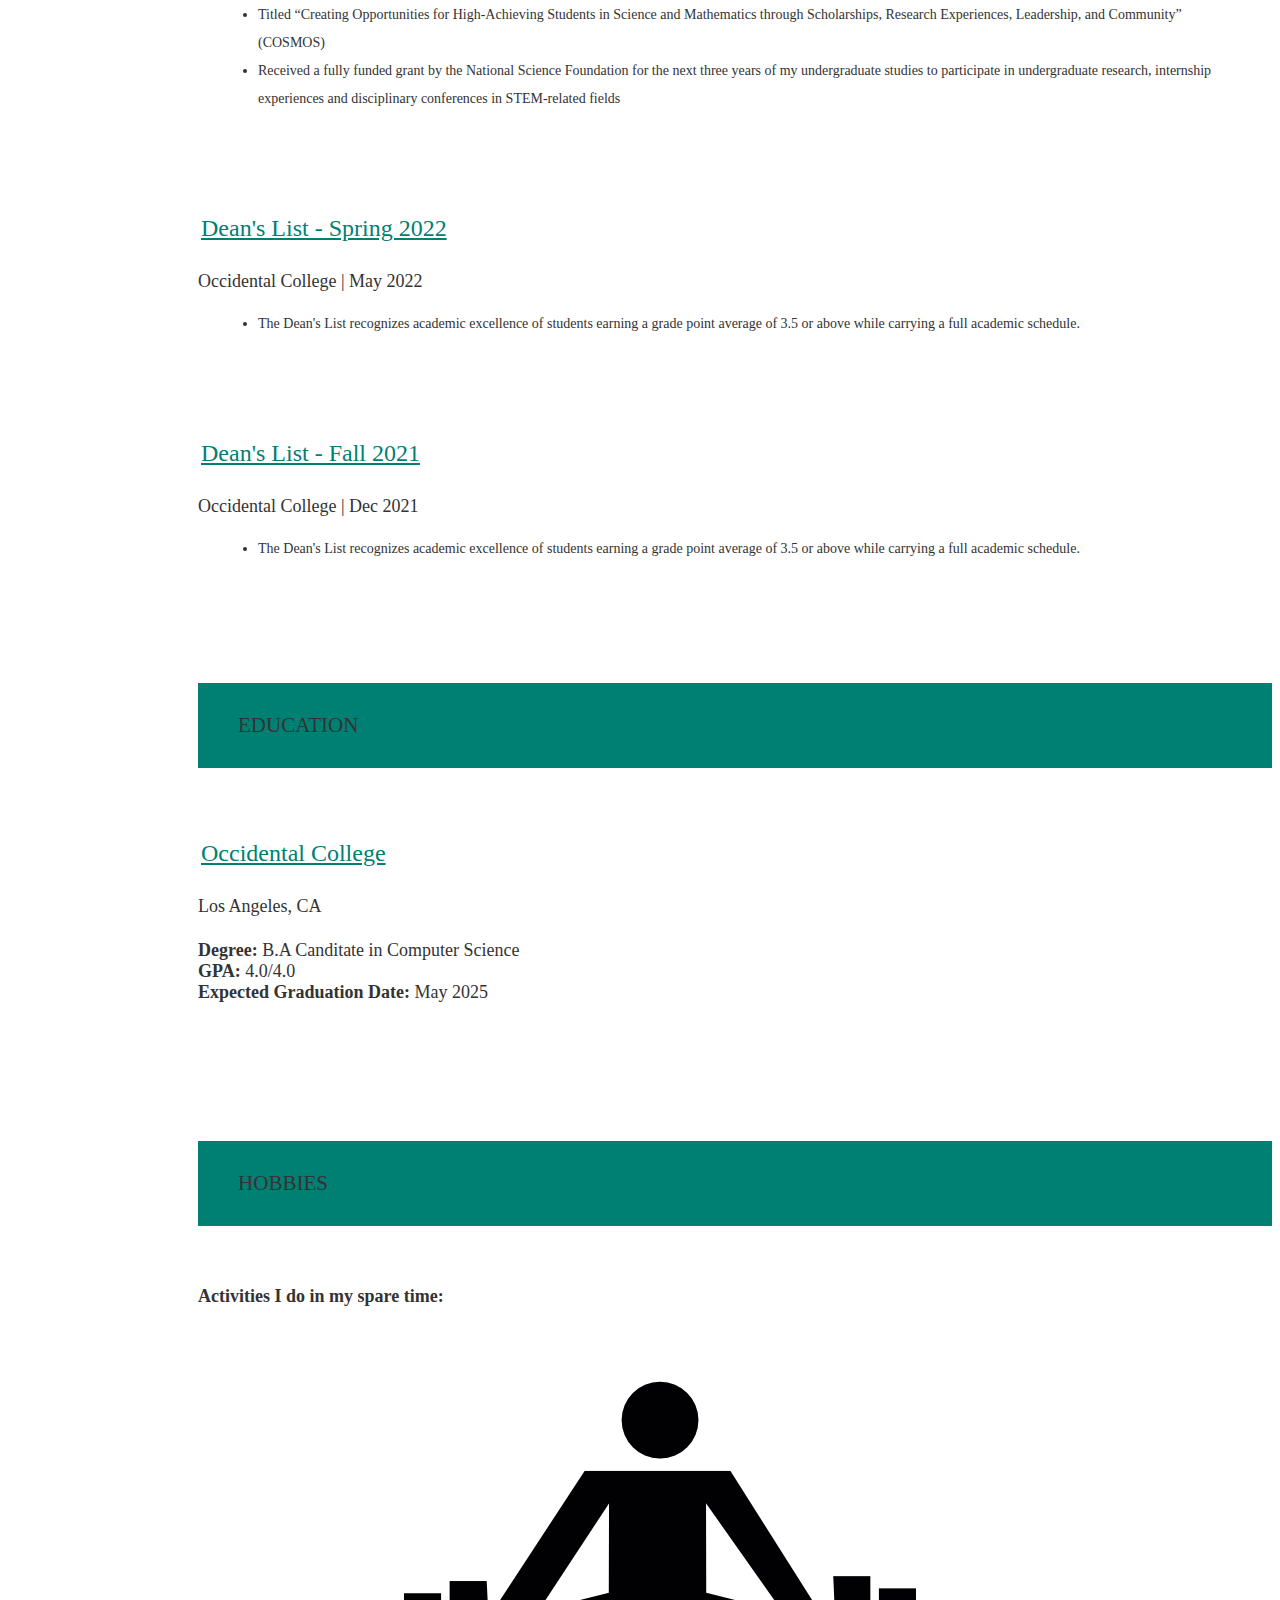
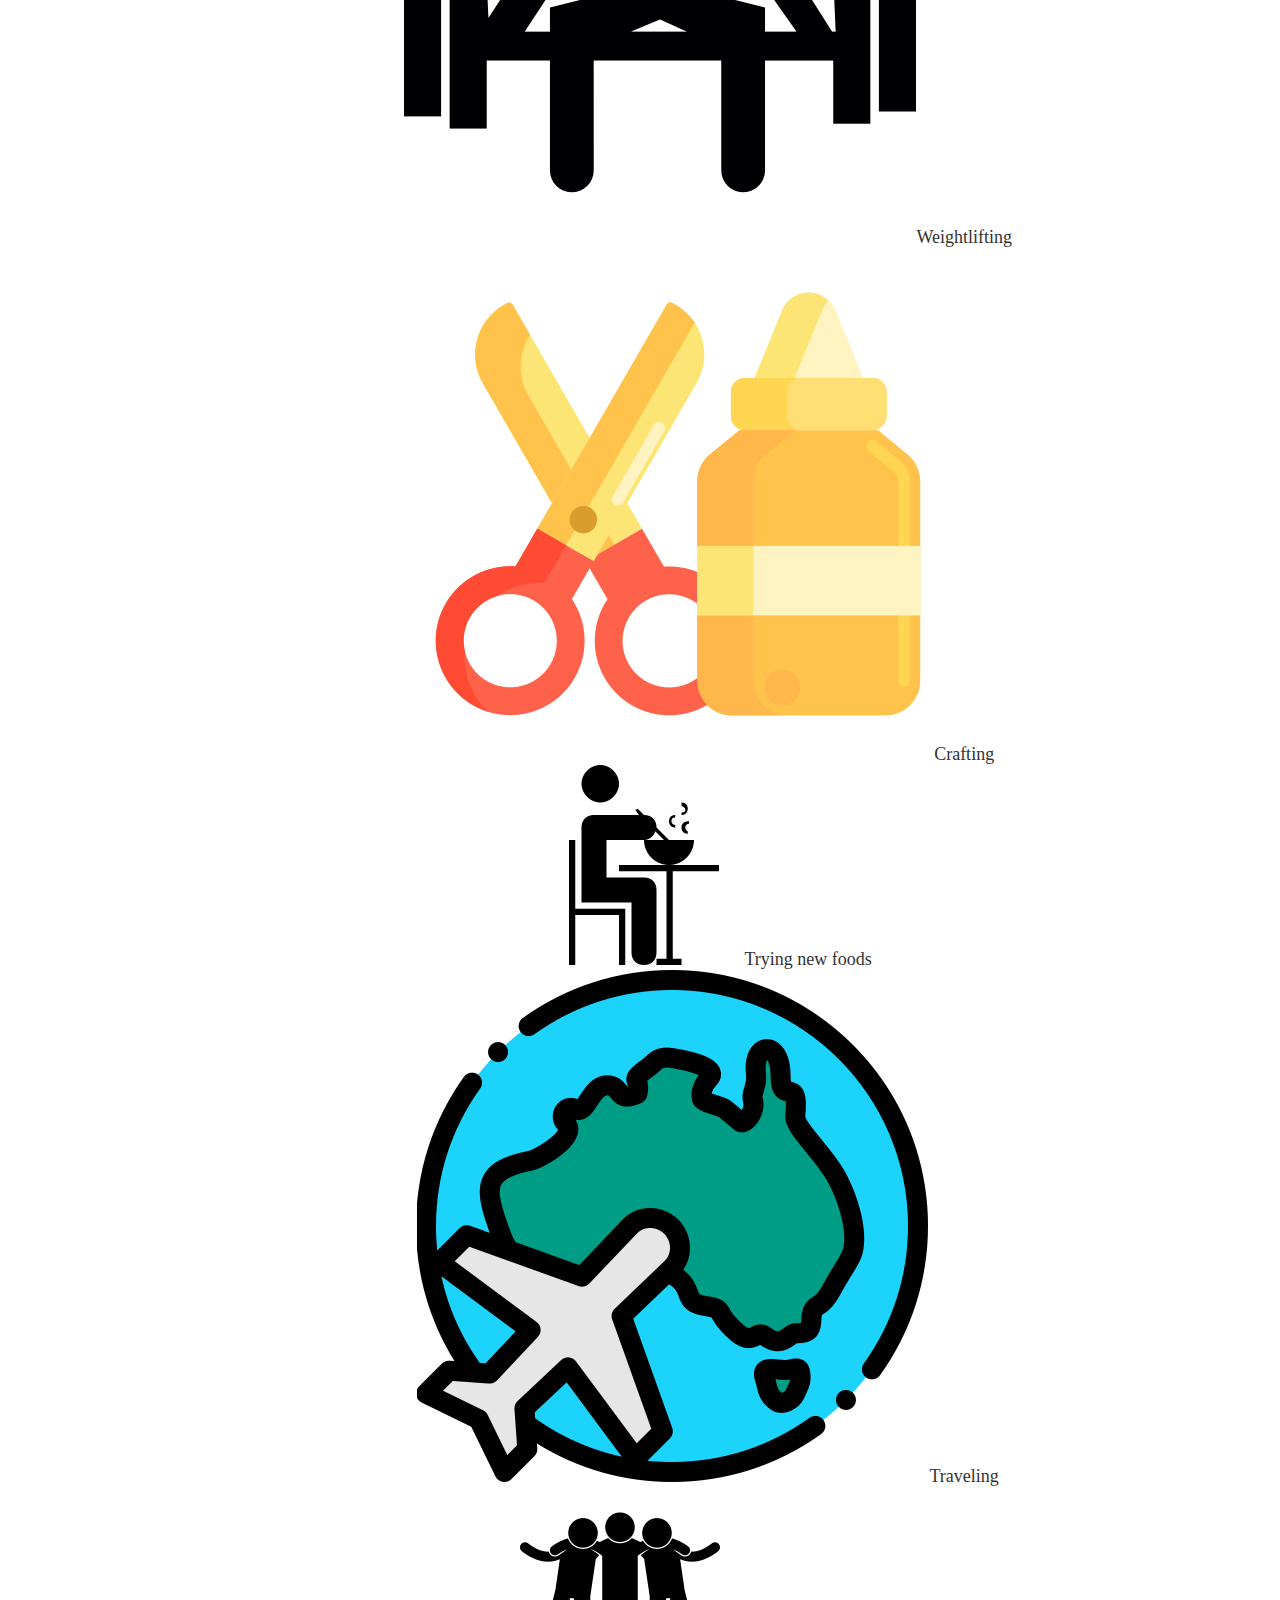
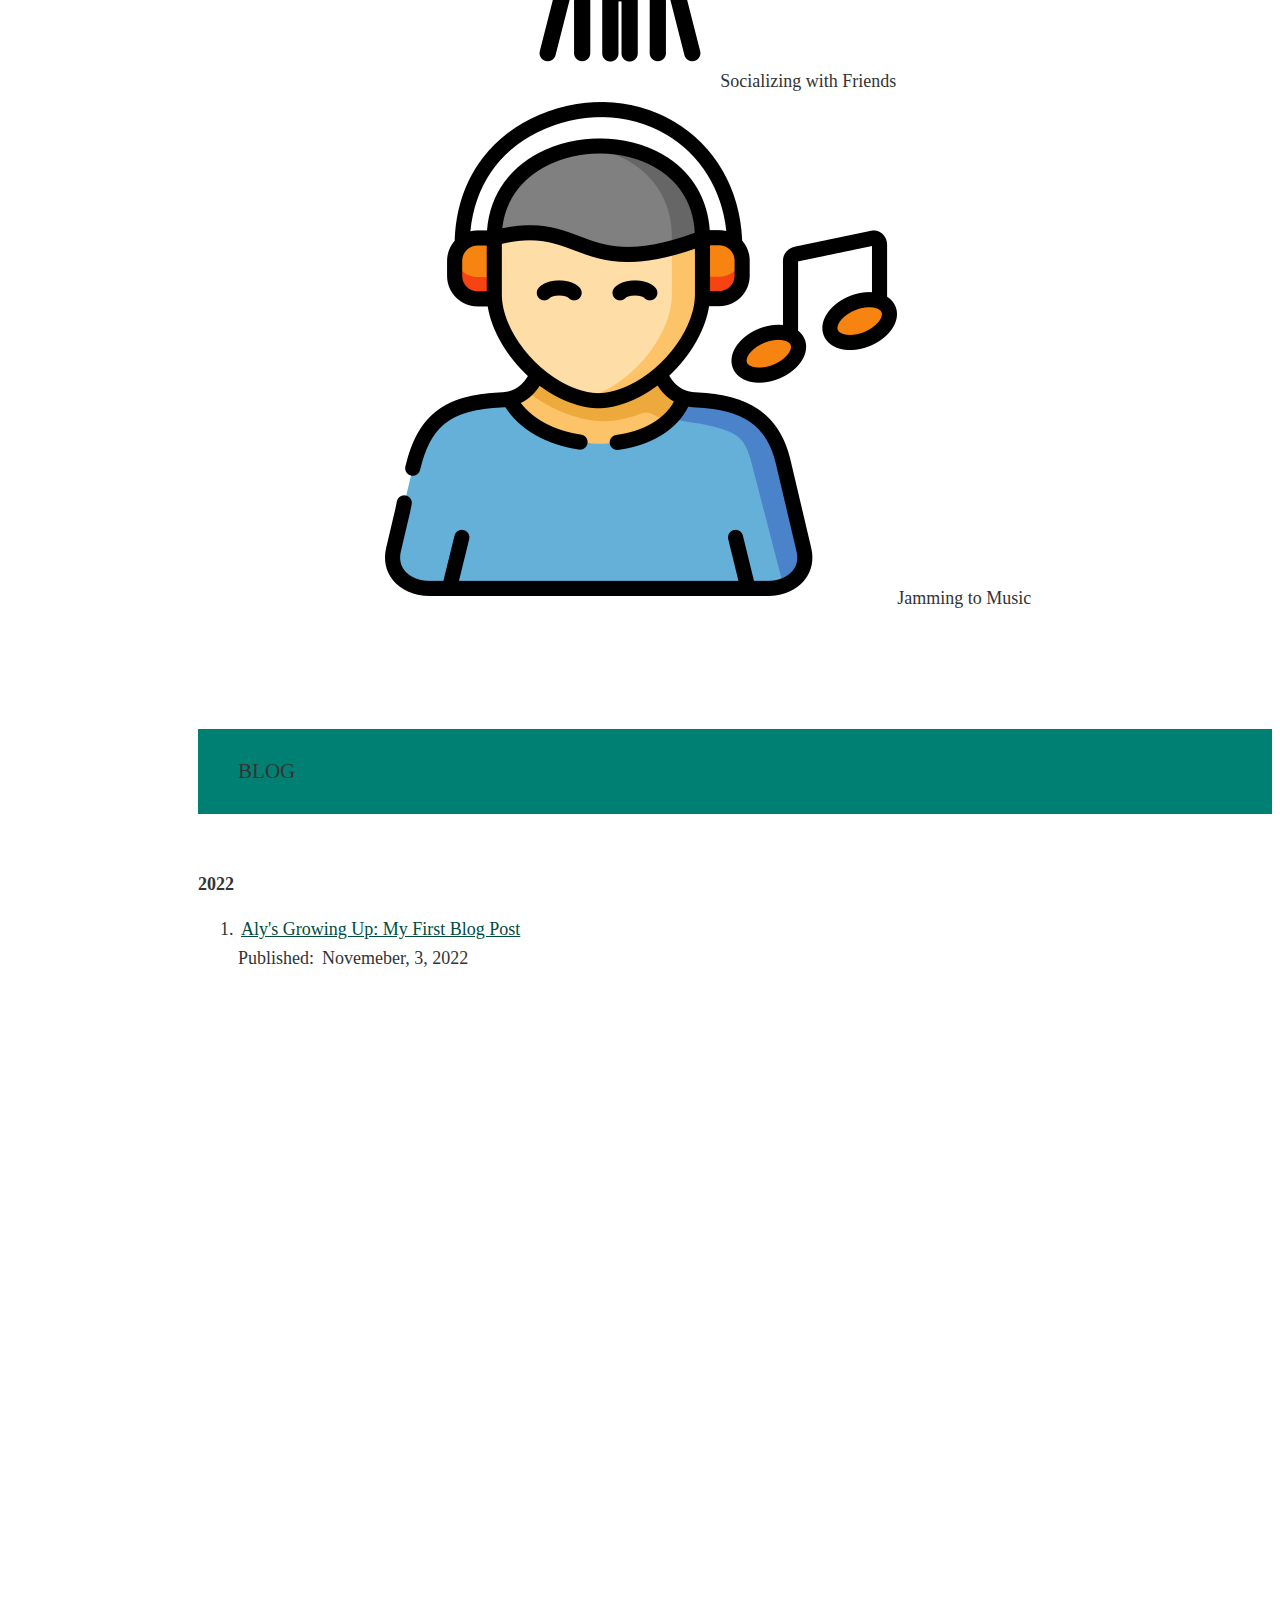
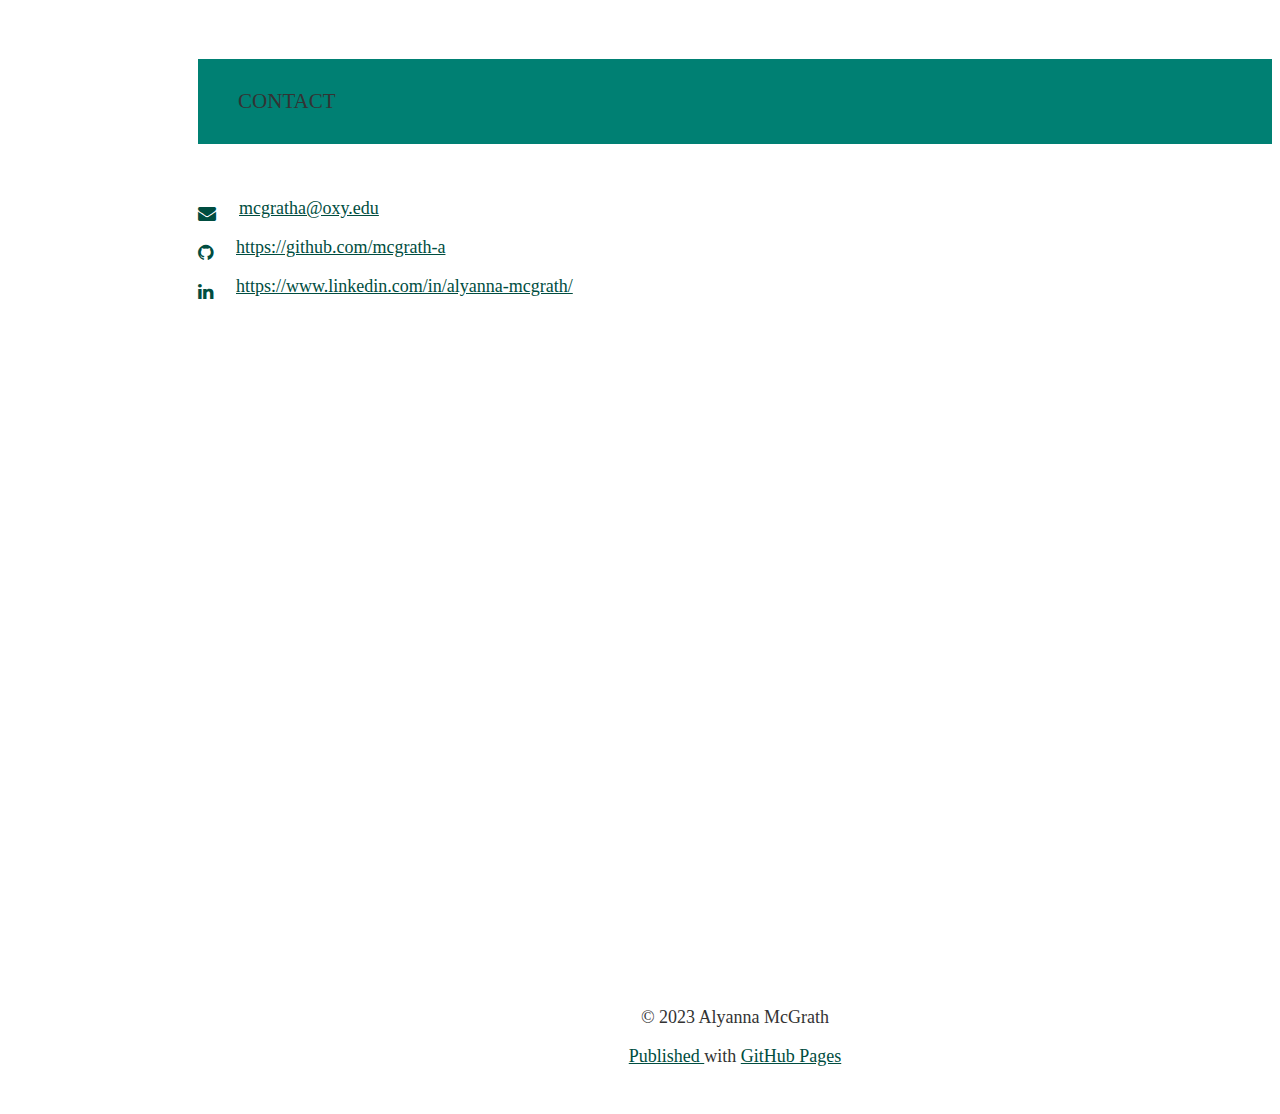
==== commit 4e514a27: "adding new sumer internship & resume" ====
--- a/index.html
+++ b/index.html
@@ -152,7 +152,7 @@
 
          <!-- RESUME -->
       <li class="bold">
-        <a aria-label="Open Alyanna's resume in a new tab" href="assets/resume/spring-2023-resume.pdf" target="_blank"
+        <a aria-label="Open Alyanna's resume in a new tab" href="assets/resume/MCGRATH-RESUME-FALL-2024.pdf" target="_blank"
         class="waves-effect waves-dark teal-text"><i class="mdi-file-folder-open small"></i><span>Resume</span></a>  
       </li>
     </ul>
@@ -237,7 +237,7 @@
   <!-- RESUME -->
       <li class="bold">
         <a aria-label="Open Alyanna's Resume in a new tab"
-          href="assets/resume/spring-2023-resume.pdf" target="_blank"
+          href="assets/resume/MCGRATH-RESUME-FALL-2024.pdf" target="_blank"
           class="waves-effect waves-dark teal-text"><i class="mdi-file-folder-open small"></i><span>Resume</span></a>
       </li>
     </ul>
@@ -292,12 +292,13 @@
           </h2>
         </blockquote>         
         <p>
-          I am a Sophomore CS Student at Occidental College in Los Angeles, California. I’ve 
+          I am a Junior CS Student at Occidental College in Los Angeles, California. I am from
+          South Florida and definitely believe 'East Coast best Coast!'  I’ve 
           always sought out opportunities and challenges that are meaningful to me. I have a 
-          passion for problem-solving, cracking tough algorithms and creating immersive and 
-          unique code. I have a few programming languages under my belt, and a long way to go 
+          passion for problem-solving, cracking tough algorithms, and creating immersive and 
+          unique code. I have a few programming languages under my belt and a long way to go 
           but I couldn't be more ready for the journey. My end goal is not only to become a great 
-          software engineer but one day I hope to be an inspiration to young STEM students!
+          software engineer but one day I hope to inspire young STEM students!
         </p>
      
         <p>
@@ -336,9 +337,62 @@
     <section id="experience" class="section scrollspy">
       <h3 class="page-title white-text teal">Work Experience</h3>
       <div class="container">
+
         <div class="card">
           <div class="card-content">
             <div class="row">
+              
+              <div class="col s12 m2">
+                <a href="https://www.google.com/about/careers/applications/programs/apm/" target="_blank"><img alt="Google Logo"
+                    src="assets/img/google-logo.png" class="responsive-img center-block" /></a>
+              </div>
+              <!-- <div class="col s12 m10"> -->
+              <div class="col s12 m10">
+                <p>
+                  <span class="card-title"><a href="https://www.microsoft.com/en-us/?ql=4" target="_blank"
+                      class="teal-text hoverline">Google</a></span>
+                </p>
+              </div>
+            </div>
+            <div class="role brown-text text-darken-2">Associate Product Manager Intern</div>
+            <p>
+              <em class="grey-text">Working in Devices & Services Product Area (DSPA) on Google Pixel Watch</em>
+            </p>
+            <ul>
+              <li>
+                Collaborated XFN with Eng, UX, GTM, and PR to lead the proposal for the reimagined Google Pixel Watch Retail Demo Mode (RDM) for marketing efforts at our biggest events such as MBG, I/O, and Summer Holiday Retail Events 
+              </li>
+<li>
+  Developed a product requirement document (PRD) identifying requirements, success metrics, and roadmapping a plan to the solution 
+</li>
+<li>
+  Conducted stakeholder analysis to identify key pain points (lack of flexibility, rigidness of architecture and feature alignment) impacting 100% of internal users 
+</li>
+<li>
+  Identified 5 critical user journeys (CUJs) detailing demo experience for the internal user and created mocks showing user flow in Figma 
+</li>
+<li>
+  Defined the framework for a competitive analysis with UXR and PMs on a leading competitor in wearable market for innovation in the Google Pixel Watch product line and created an extensive deck of my findings
+</li>
+
+            
+
+            </ul>
+          </div>
+          <div class="card-action">
+            <span>May 2024 - Aug 2024 | San Francisco, CA</span>
+          </div>
+        </div>
+
+      
+
+        
+
+
+        <div class="card">
+          <div class="card-content">
+            <div class="row">
+              
               <div class="col s12 m2">
                 <a href="https://www.microsoft.com/en-us/?ql=4" target="_blank"><img alt="Microsoft Logo"
                     src="assets/img/microsoft-logo.png" class="responsive-img center-block" /></a>
@@ -372,7 +426,7 @@
             </ul>
           </div>
           <div class="card-action">
-            <span>May 2023 - AUGUSTTT 2023 | Remote</span>
+            <span>May 2023 - Aug 2023 | Remote</span>
           </div>
         </div>
 
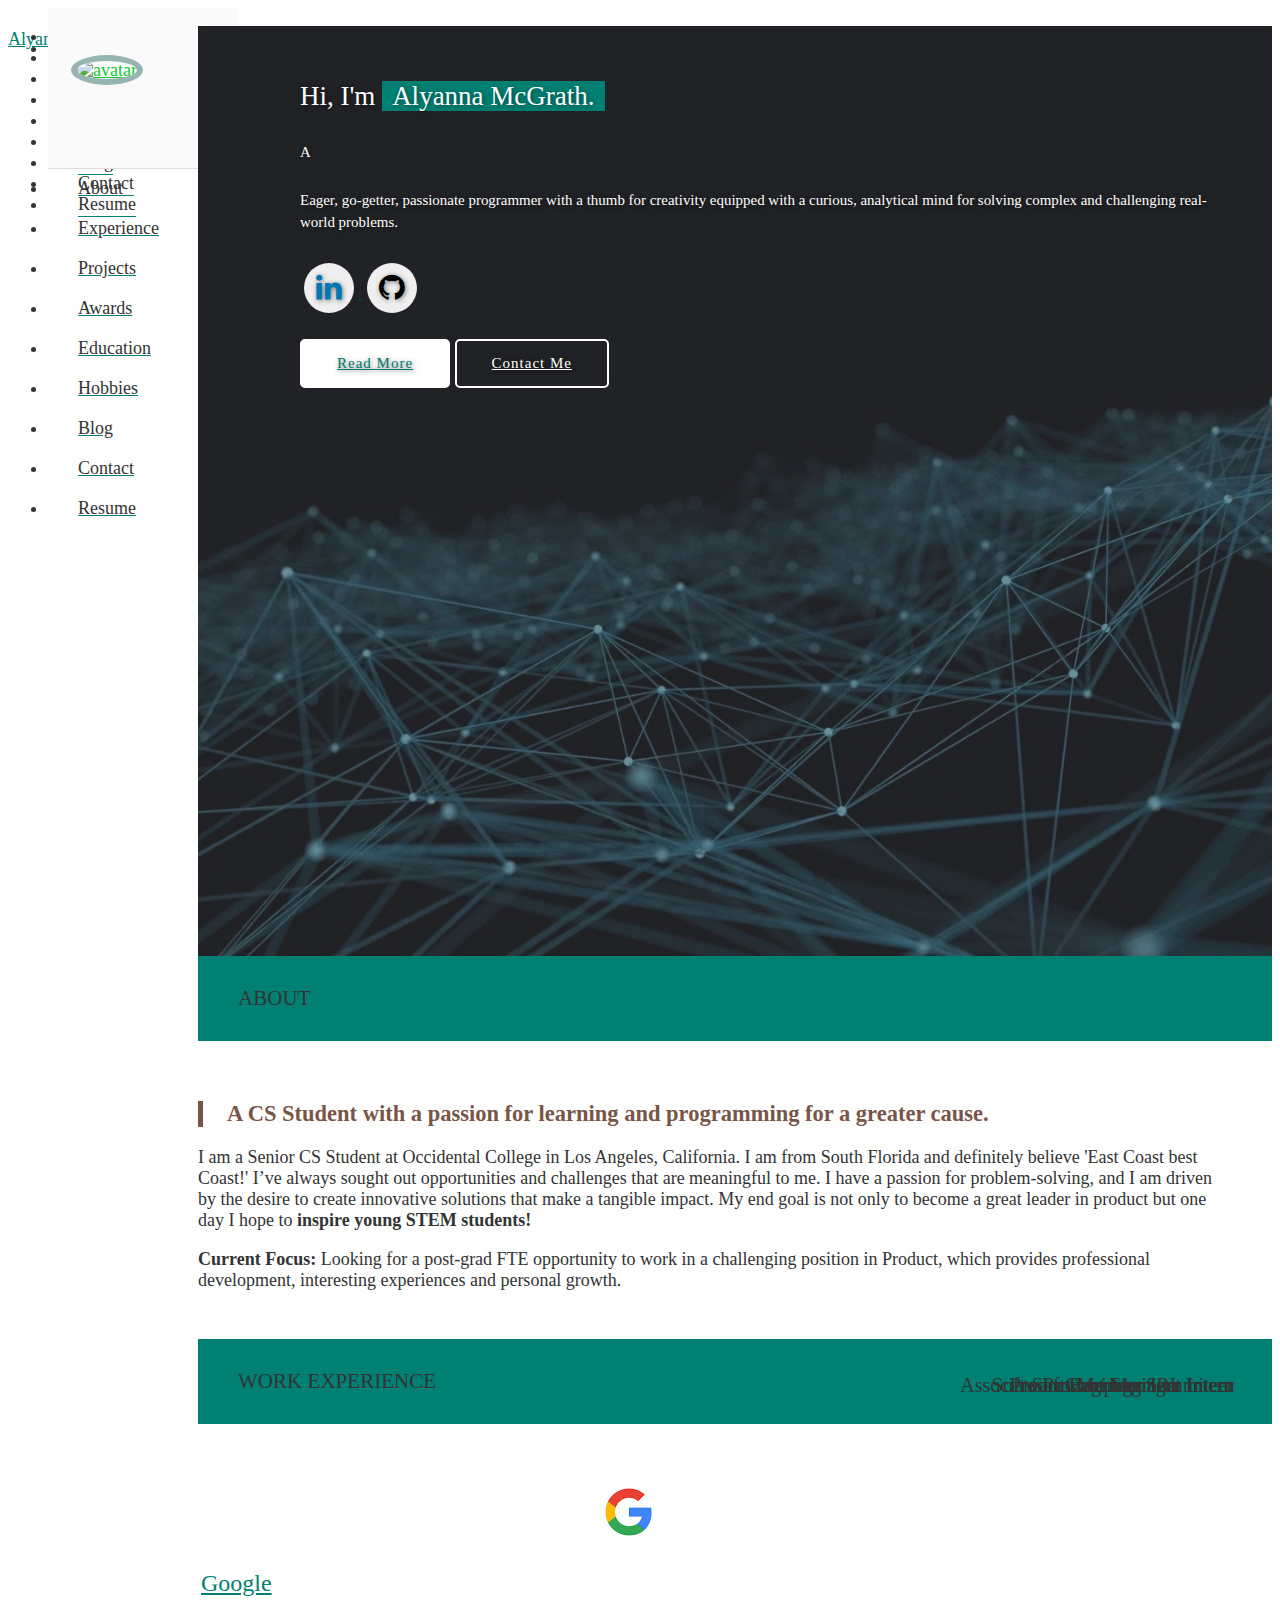
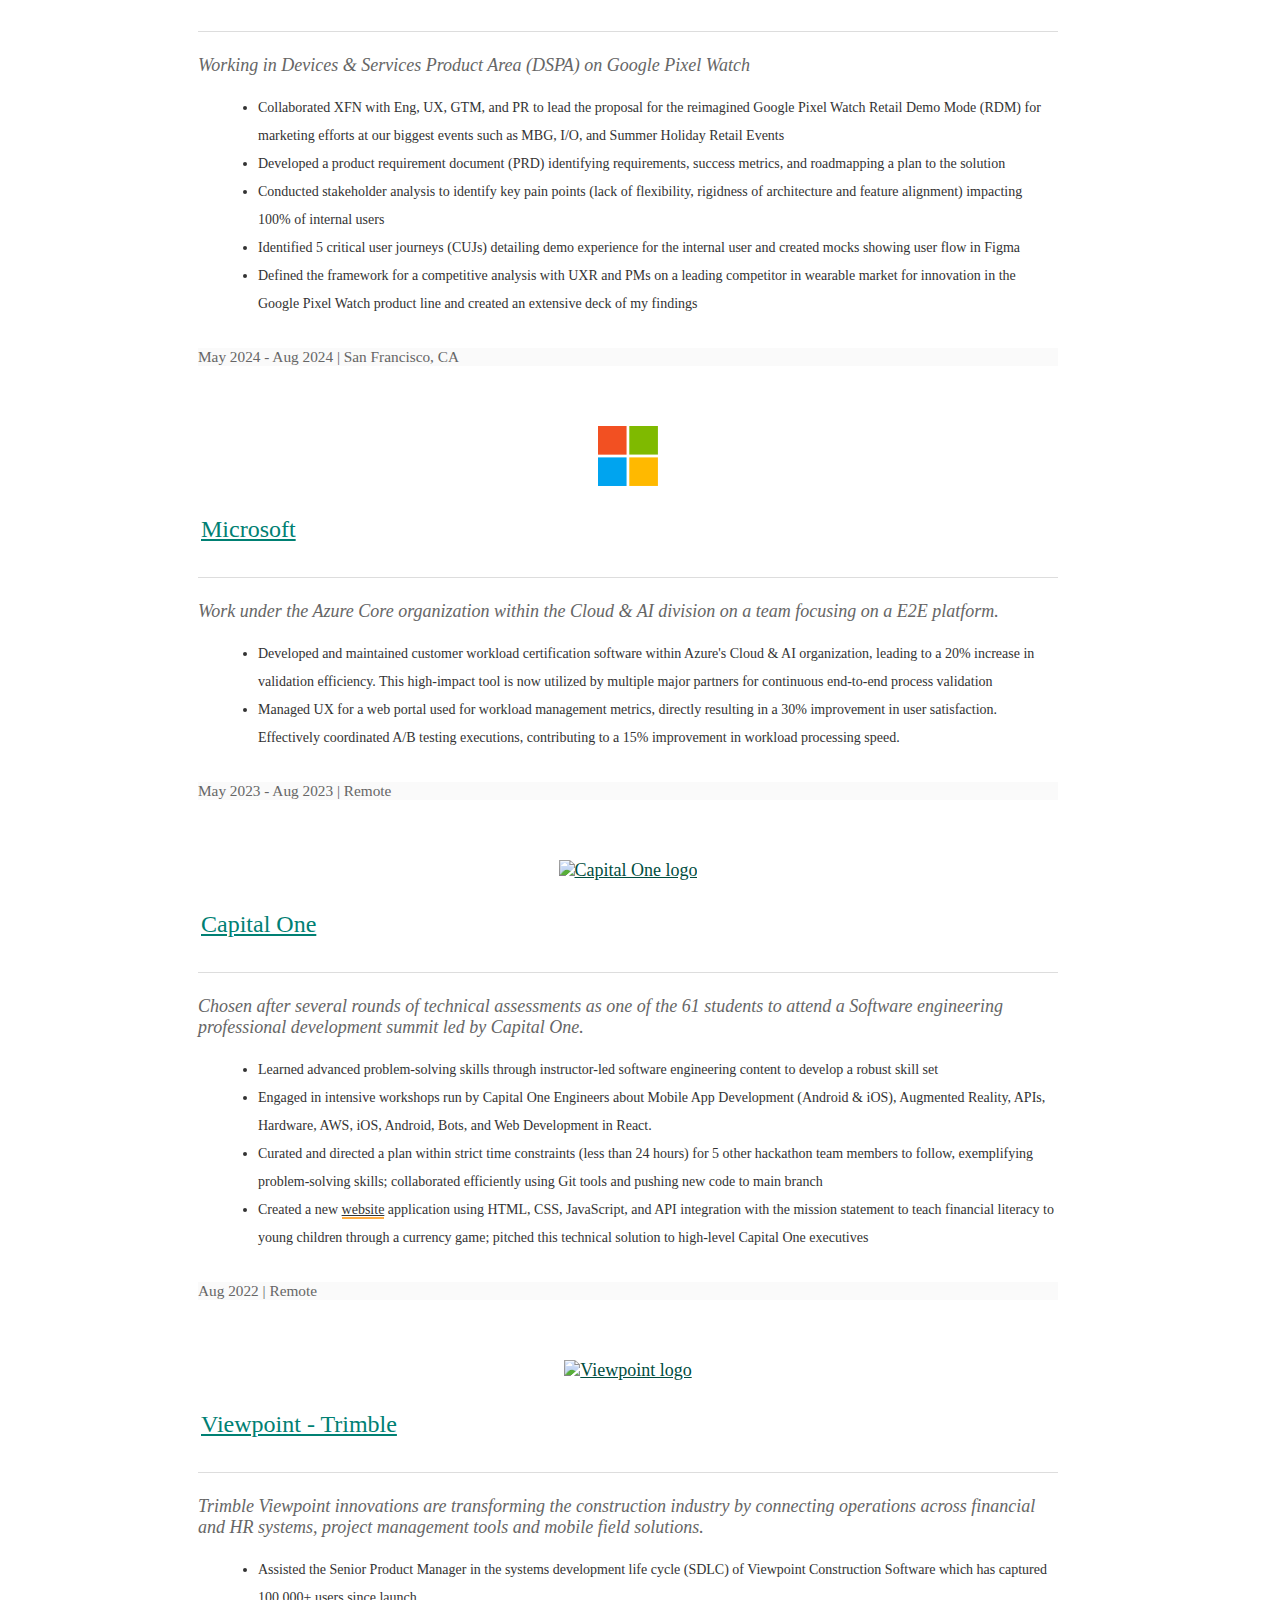
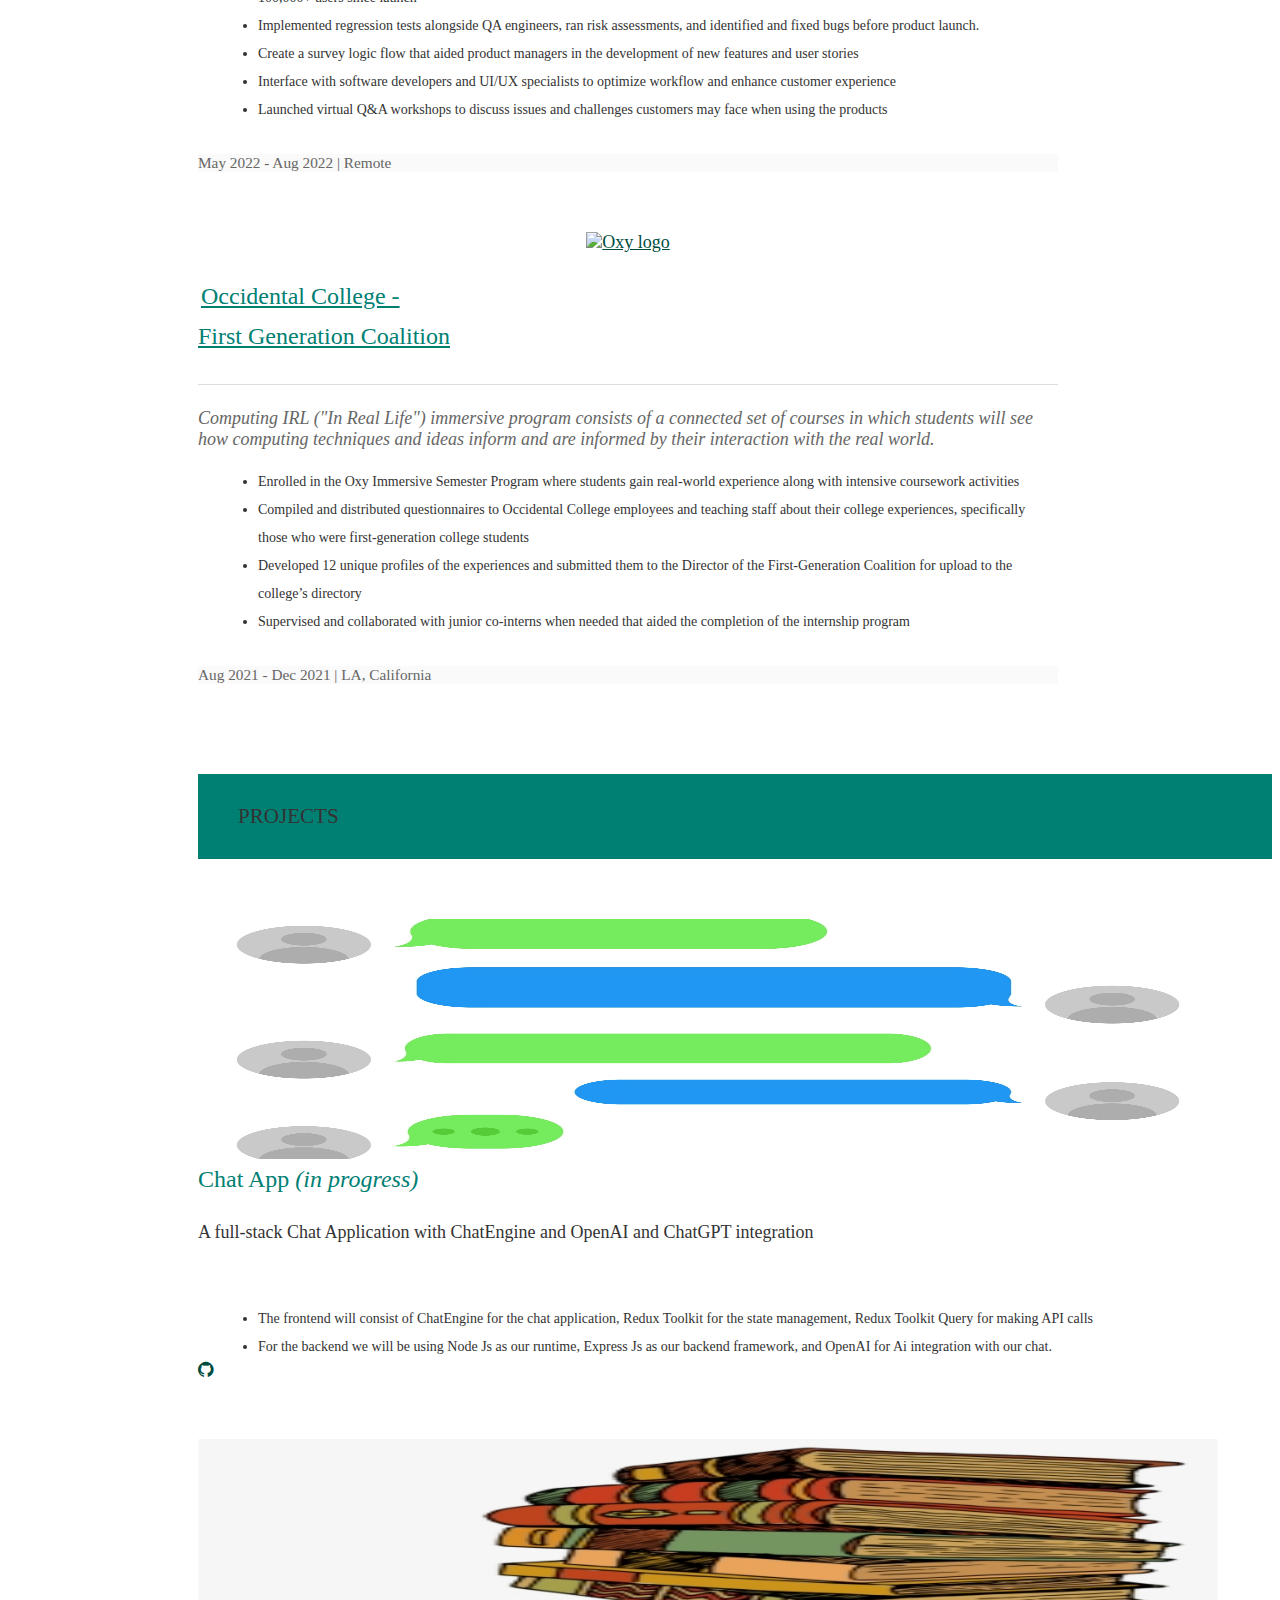
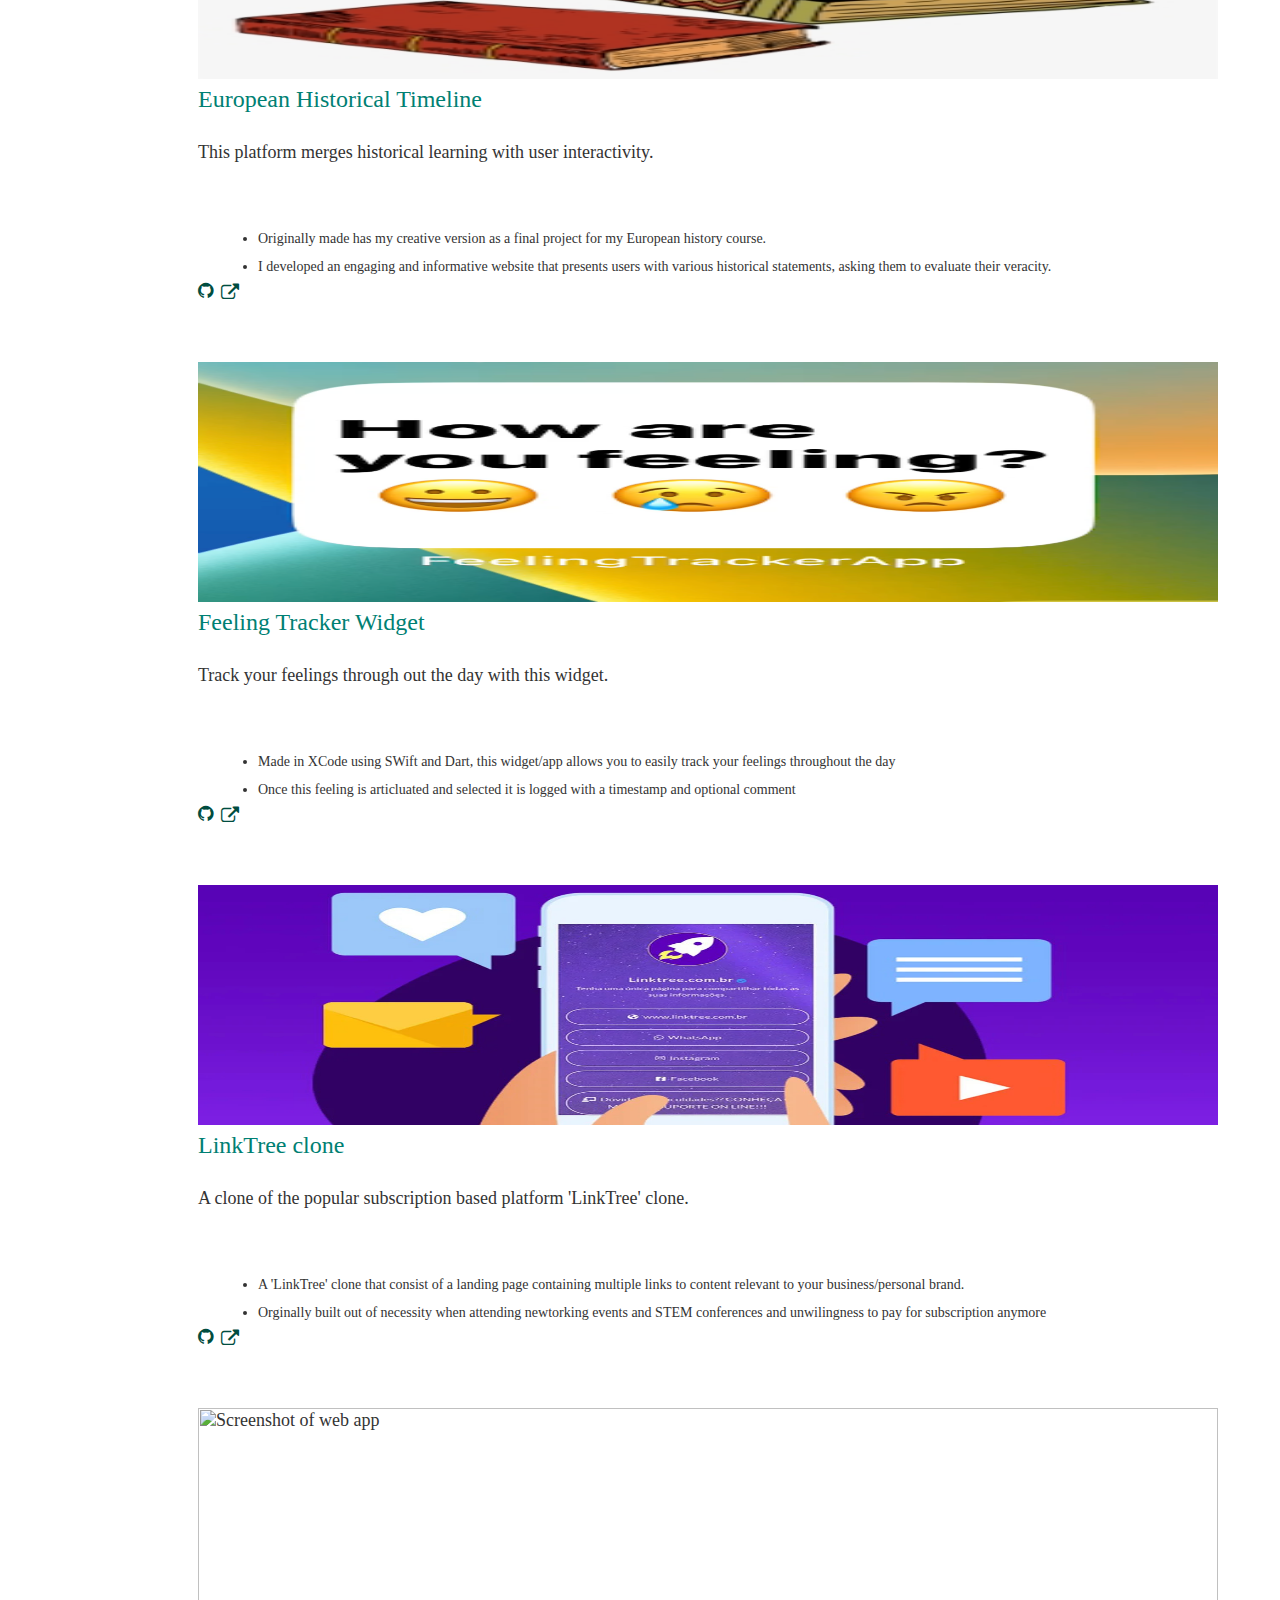
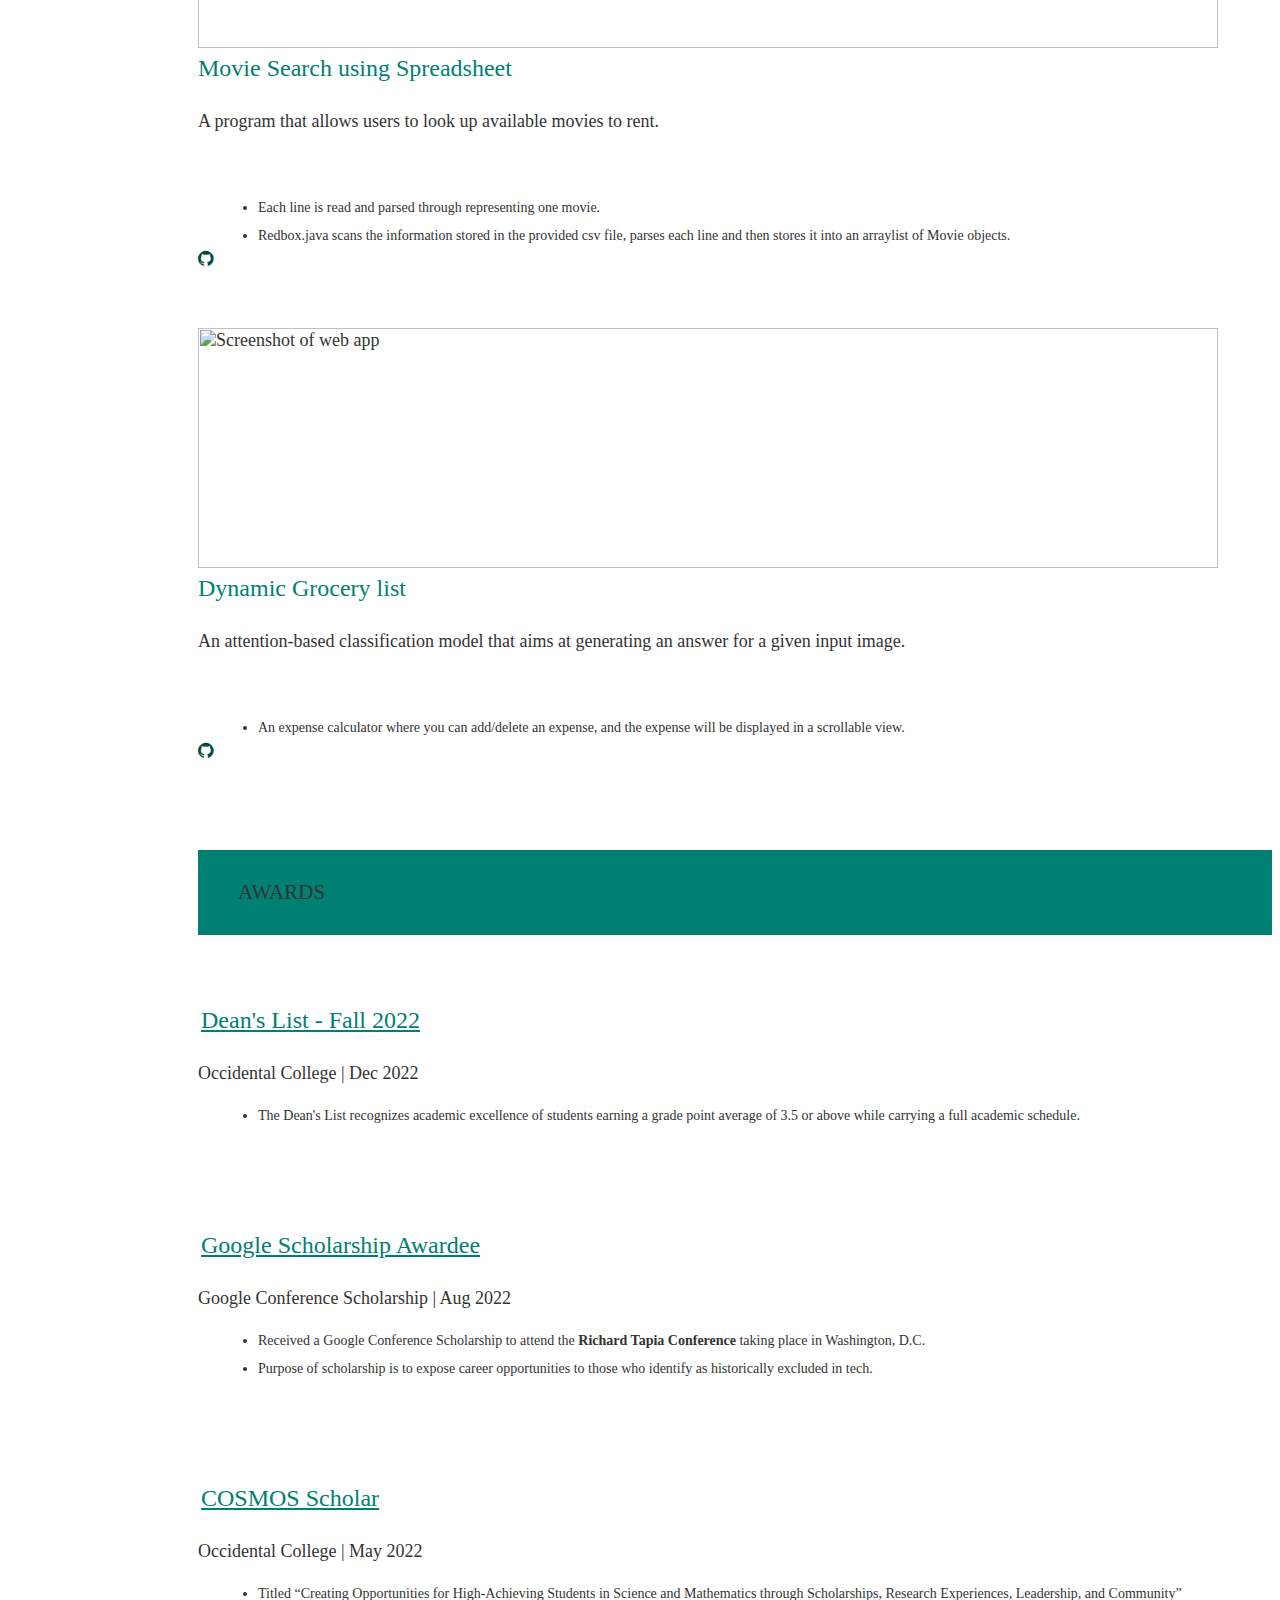
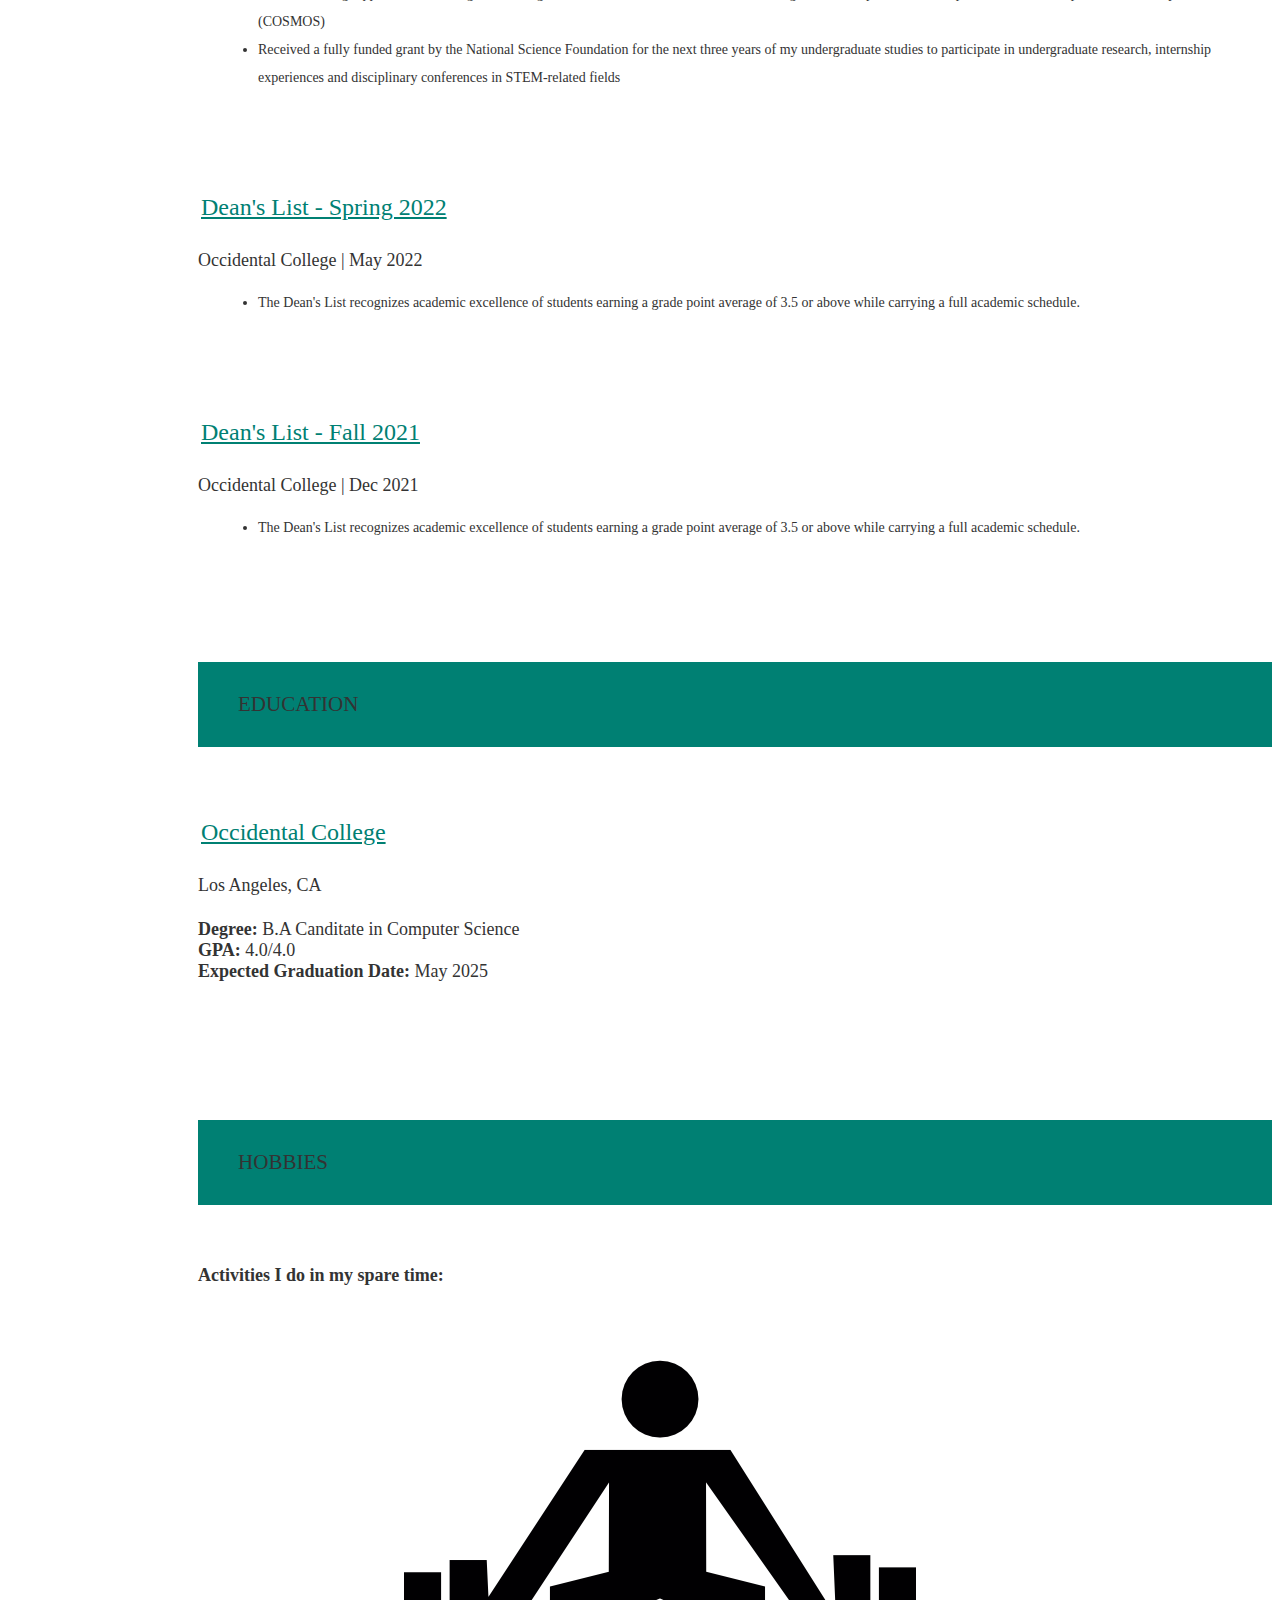
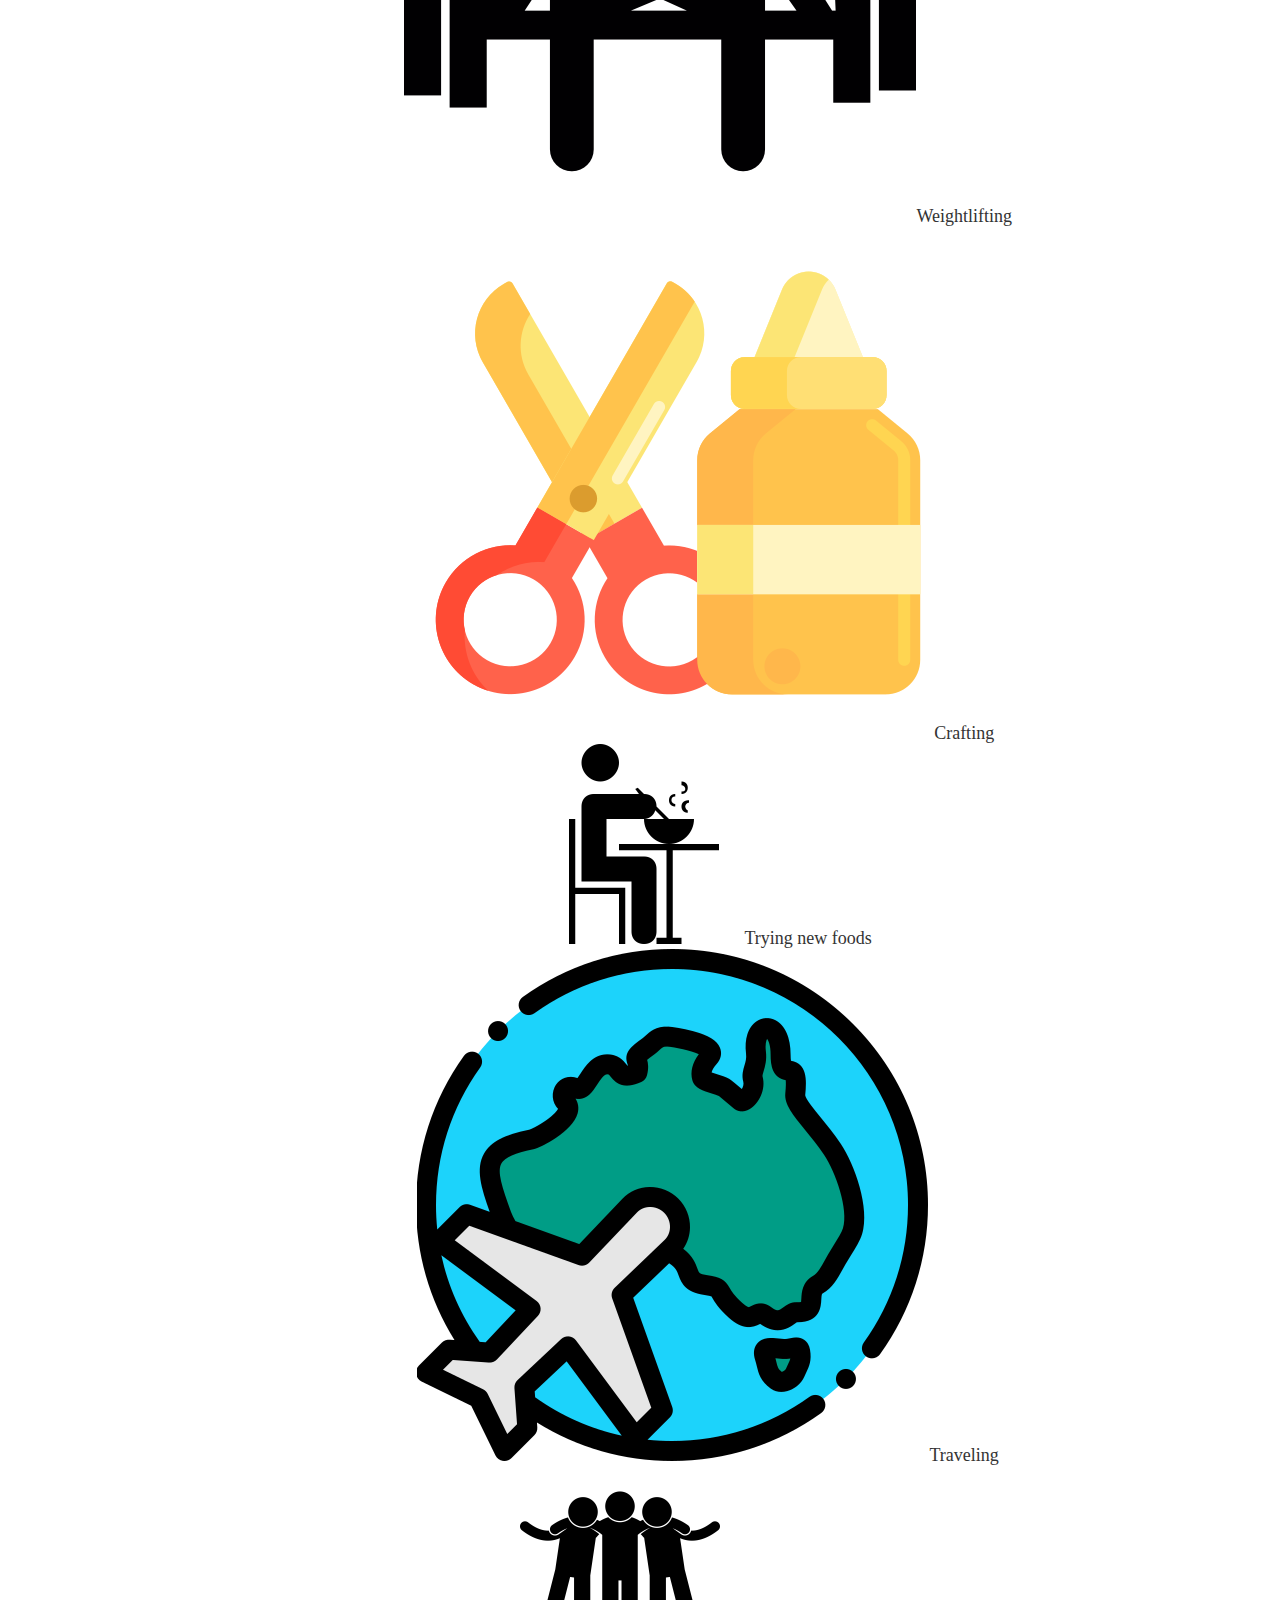
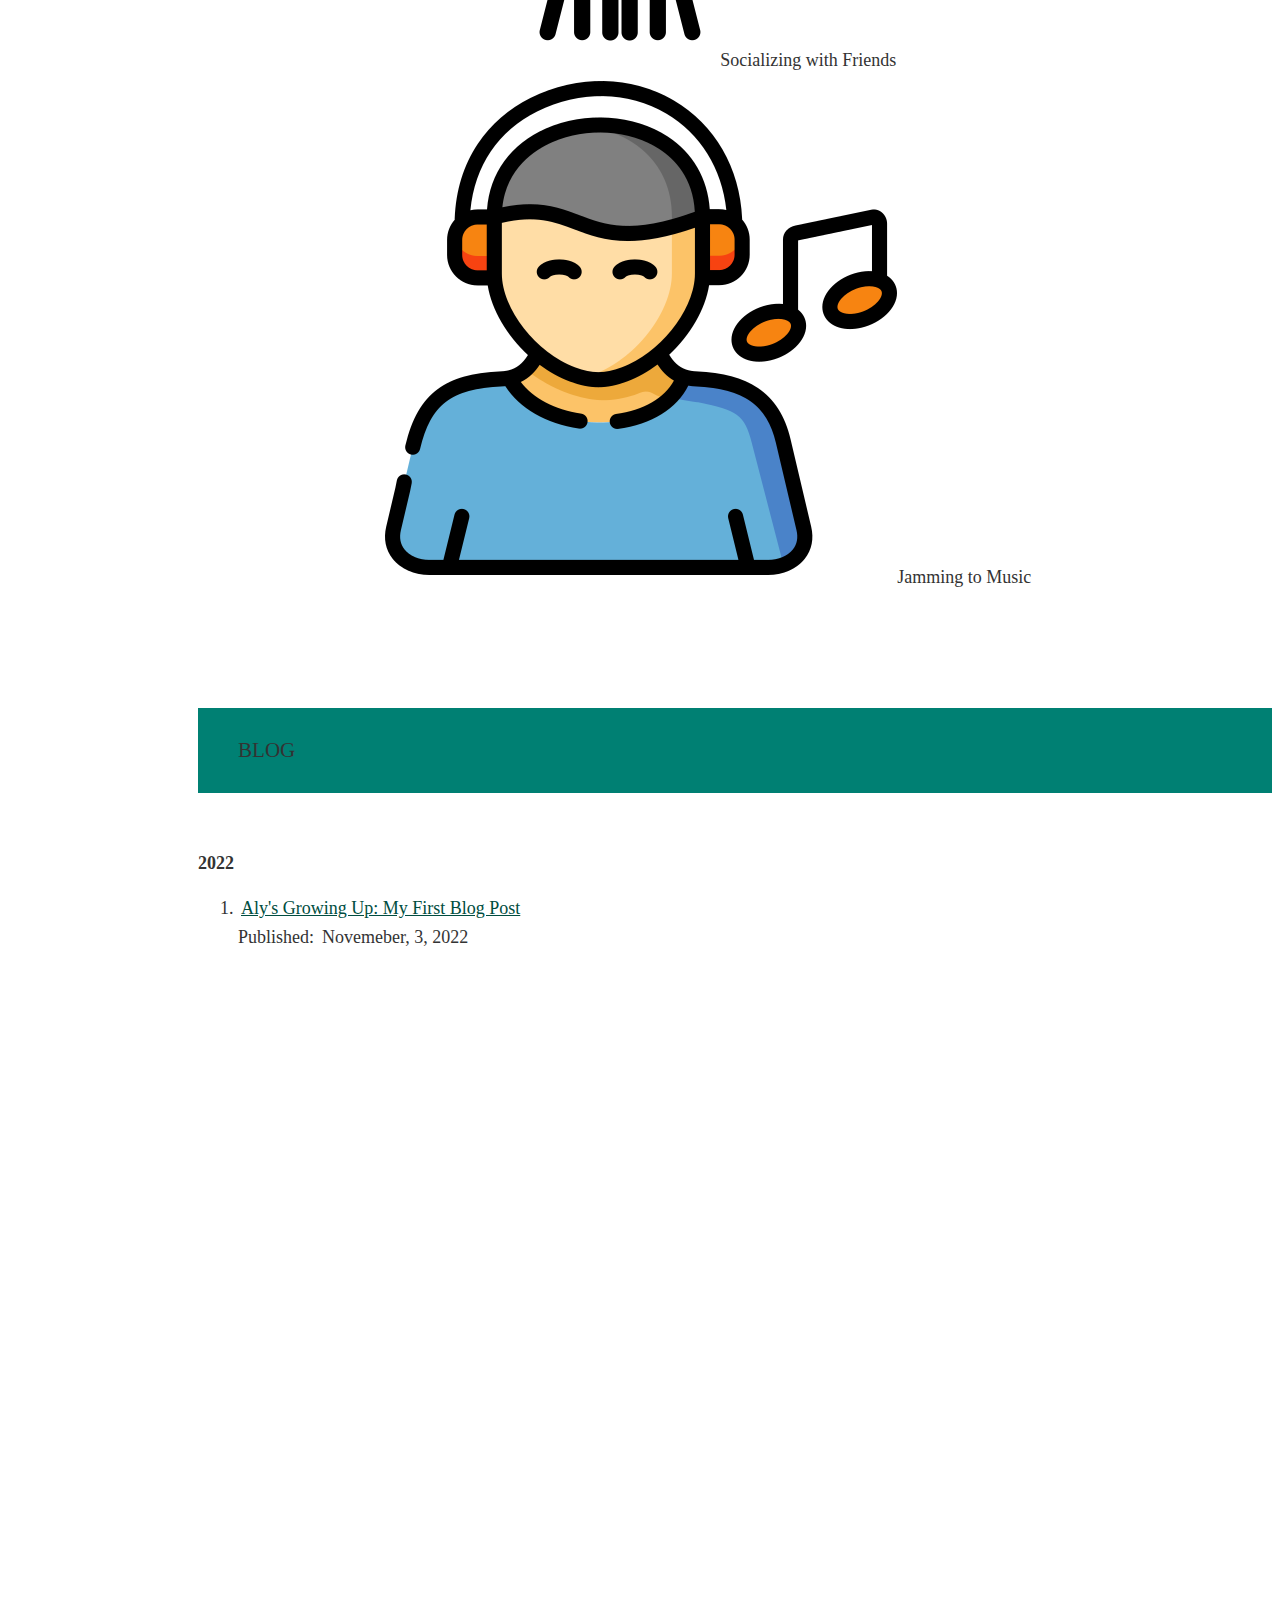
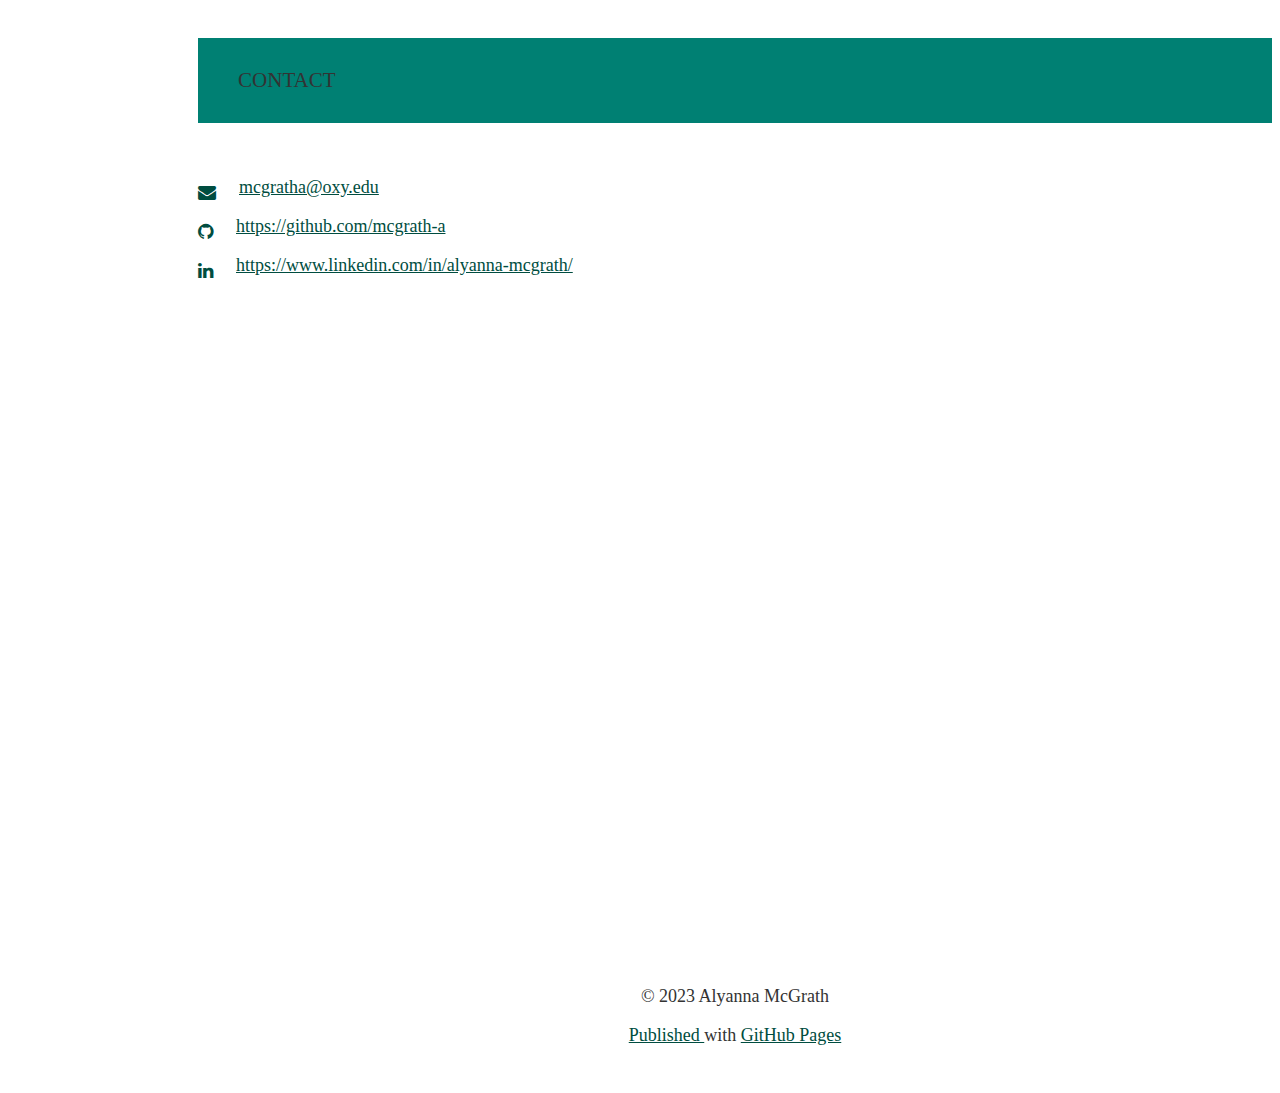
==== commit 475b4d88: "updating landing page" ====
--- a/index.html
+++ b/index.html
@@ -292,13 +292,11 @@
           </h2>
         </blockquote>         
         <p>
-          I am a Junior CS Student at Occidental College in Los Angeles, California. I am from
+          I am a Senior CS Student at Occidental College in Los Angeles, California. I am from
           South Florida and definitely believe 'East Coast best Coast!'  I’ve 
-          always sought out opportunities and challenges that are meaningful to me. I have a 
-          passion for problem-solving, cracking tough algorithms, and creating immersive and 
-          unique code. I have a few programming languages under my belt and a long way to go 
-          but I couldn't be more ready for the journey. My end goal is not only to become a great 
-          software engineer but one day I hope to inspire young STEM students!
+          always sought out opportunities and challenges that are meaningful to me.  
+          I have a passion for problem-solving, and I am driven by the desire to create innovative solutions that make a tangible impact. My end goal is not only to become a great 
+          leader in product but one day I hope to <b>inspire young STEM students!</b>
         </p>
      
         <p>
@@ -316,7 +314,7 @@
           Detail-oriented Software Developer with professional experience in Backend Development, Machine Learning, Computer Vision. I am adept in Python, Django, Flask, SQL, Machine Learning, Computer Vision.           
         </p> -->
         <p>
-          <strong>Current Focus: </strong> Looking for an opportunity to work in a challenging position combining my skills in Software Engineering, which provides professional development, interesting experiences and personal growth.
+          <strong>Current Focus: </strong> Looking for a post-grad FTE opportunity to work in a challenging position in Product, which provides professional development, interesting experiences and personal growth.
         </p>
         <!-- <p>
           Another Paragraph
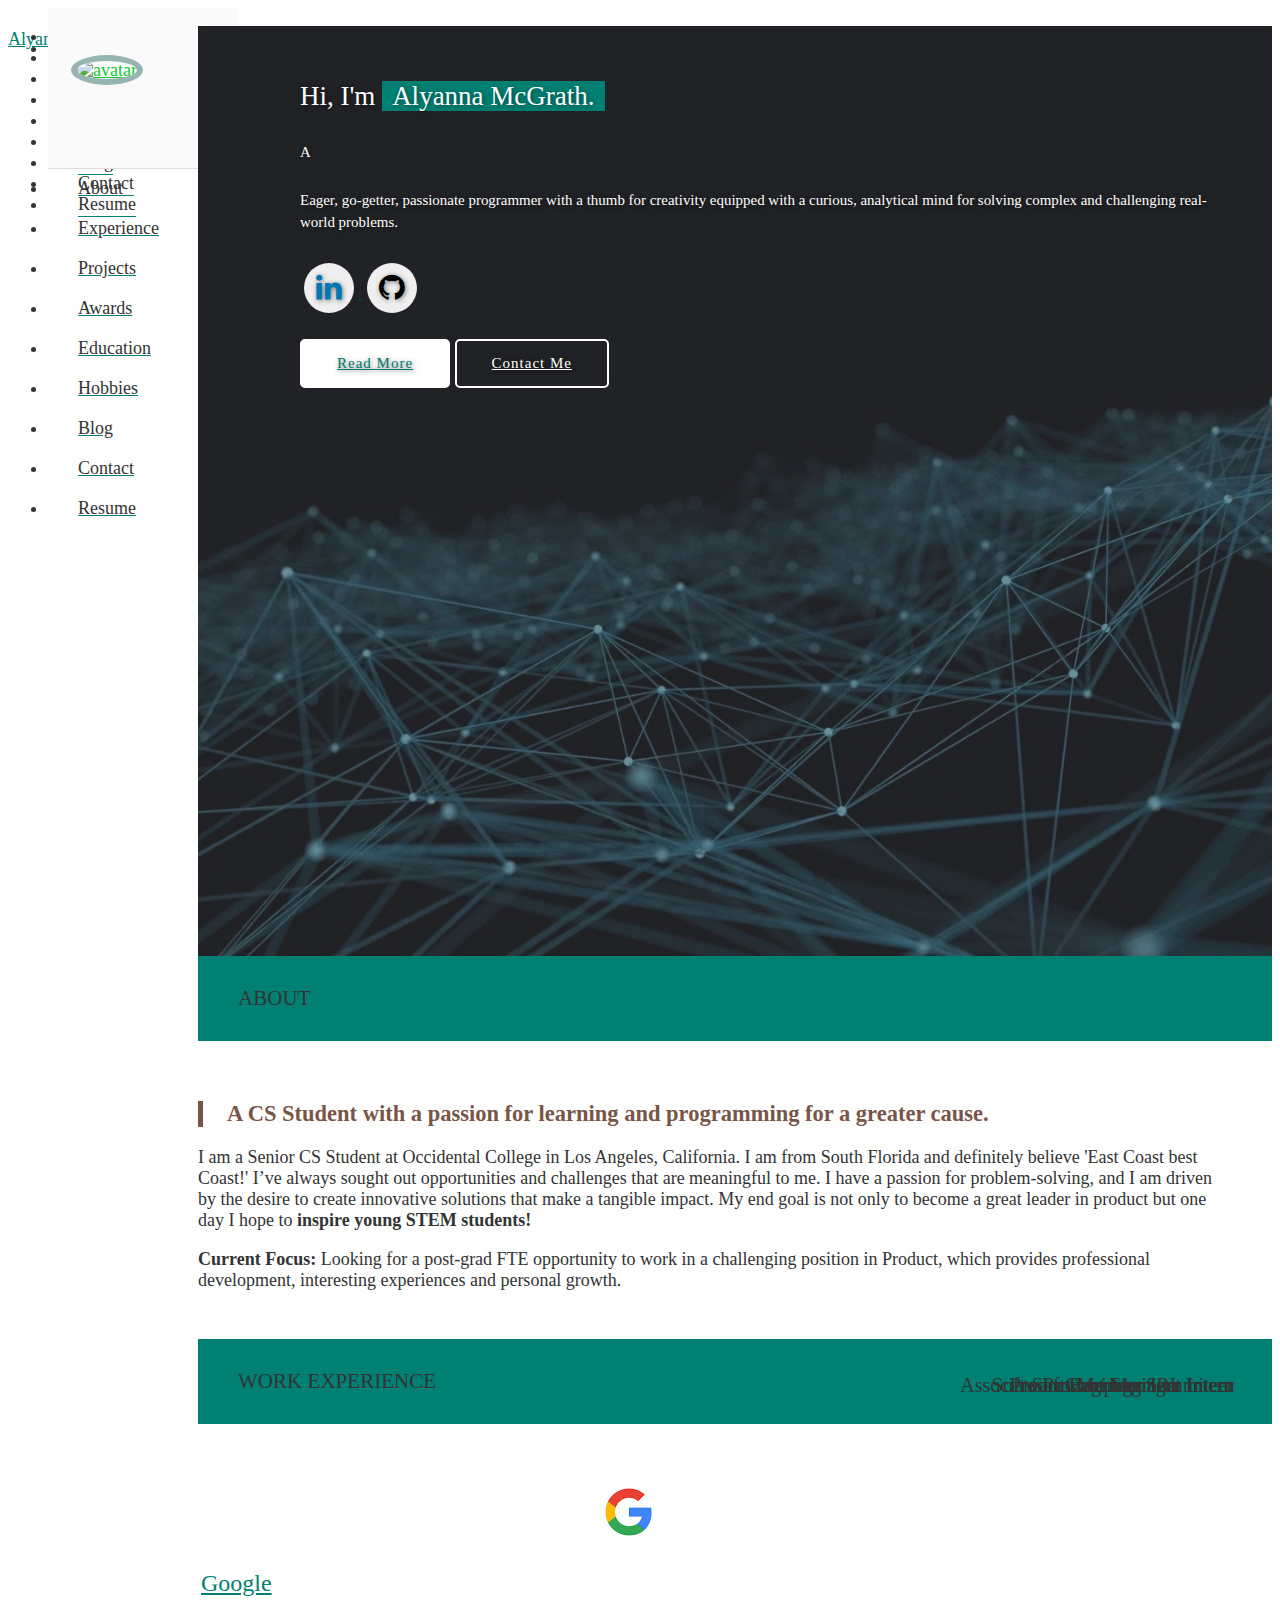
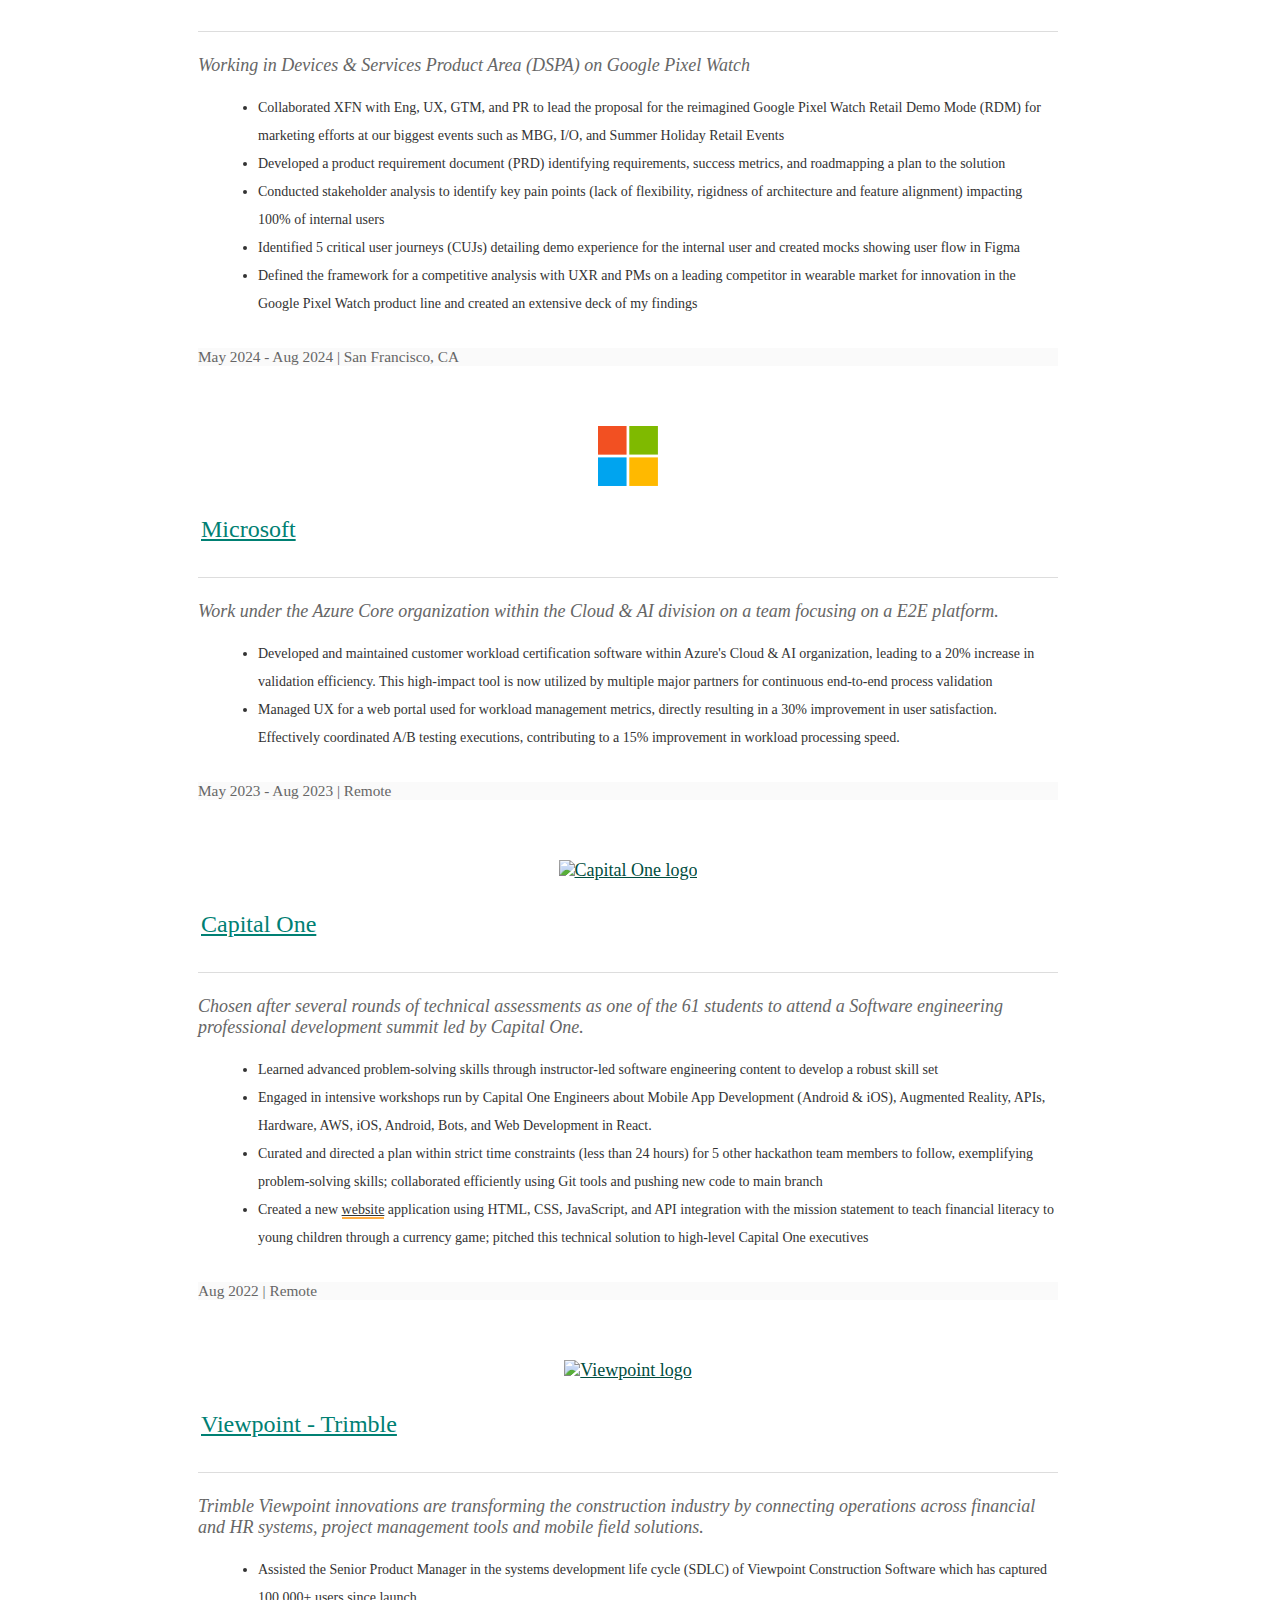
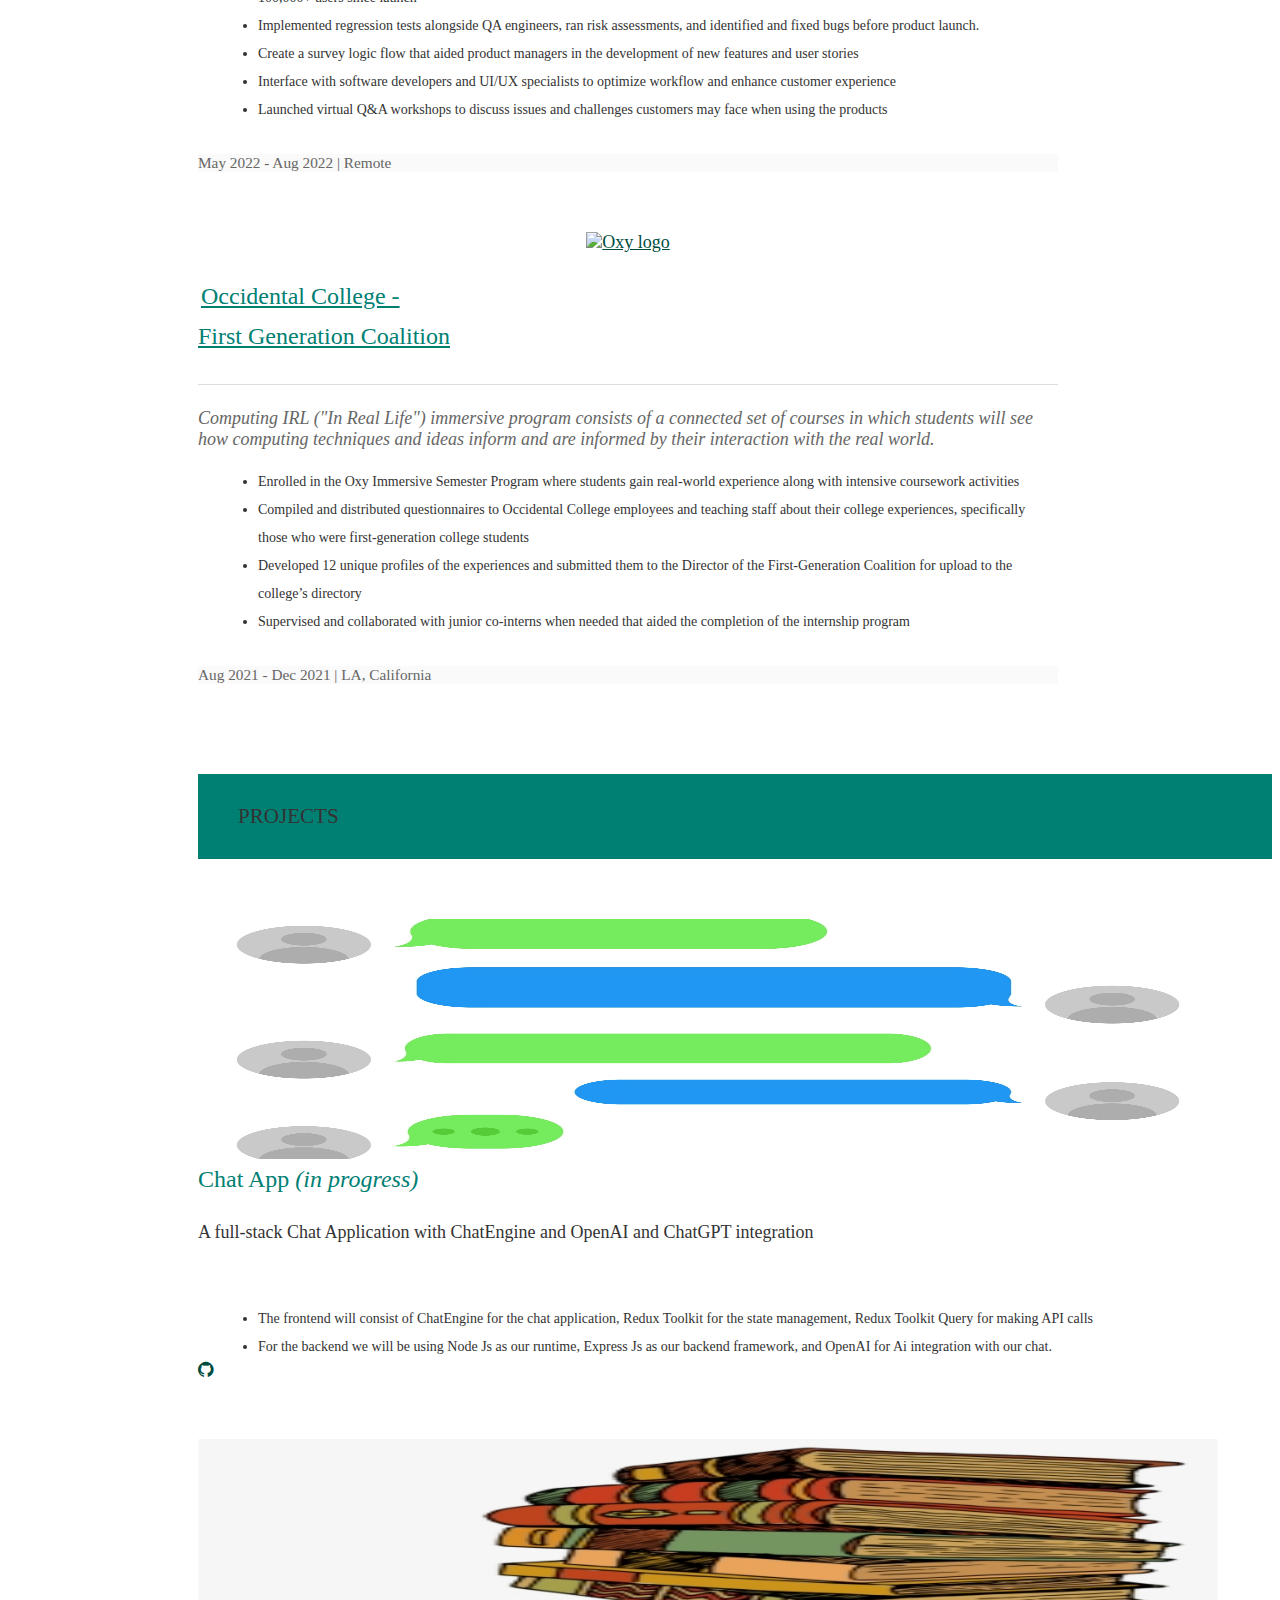
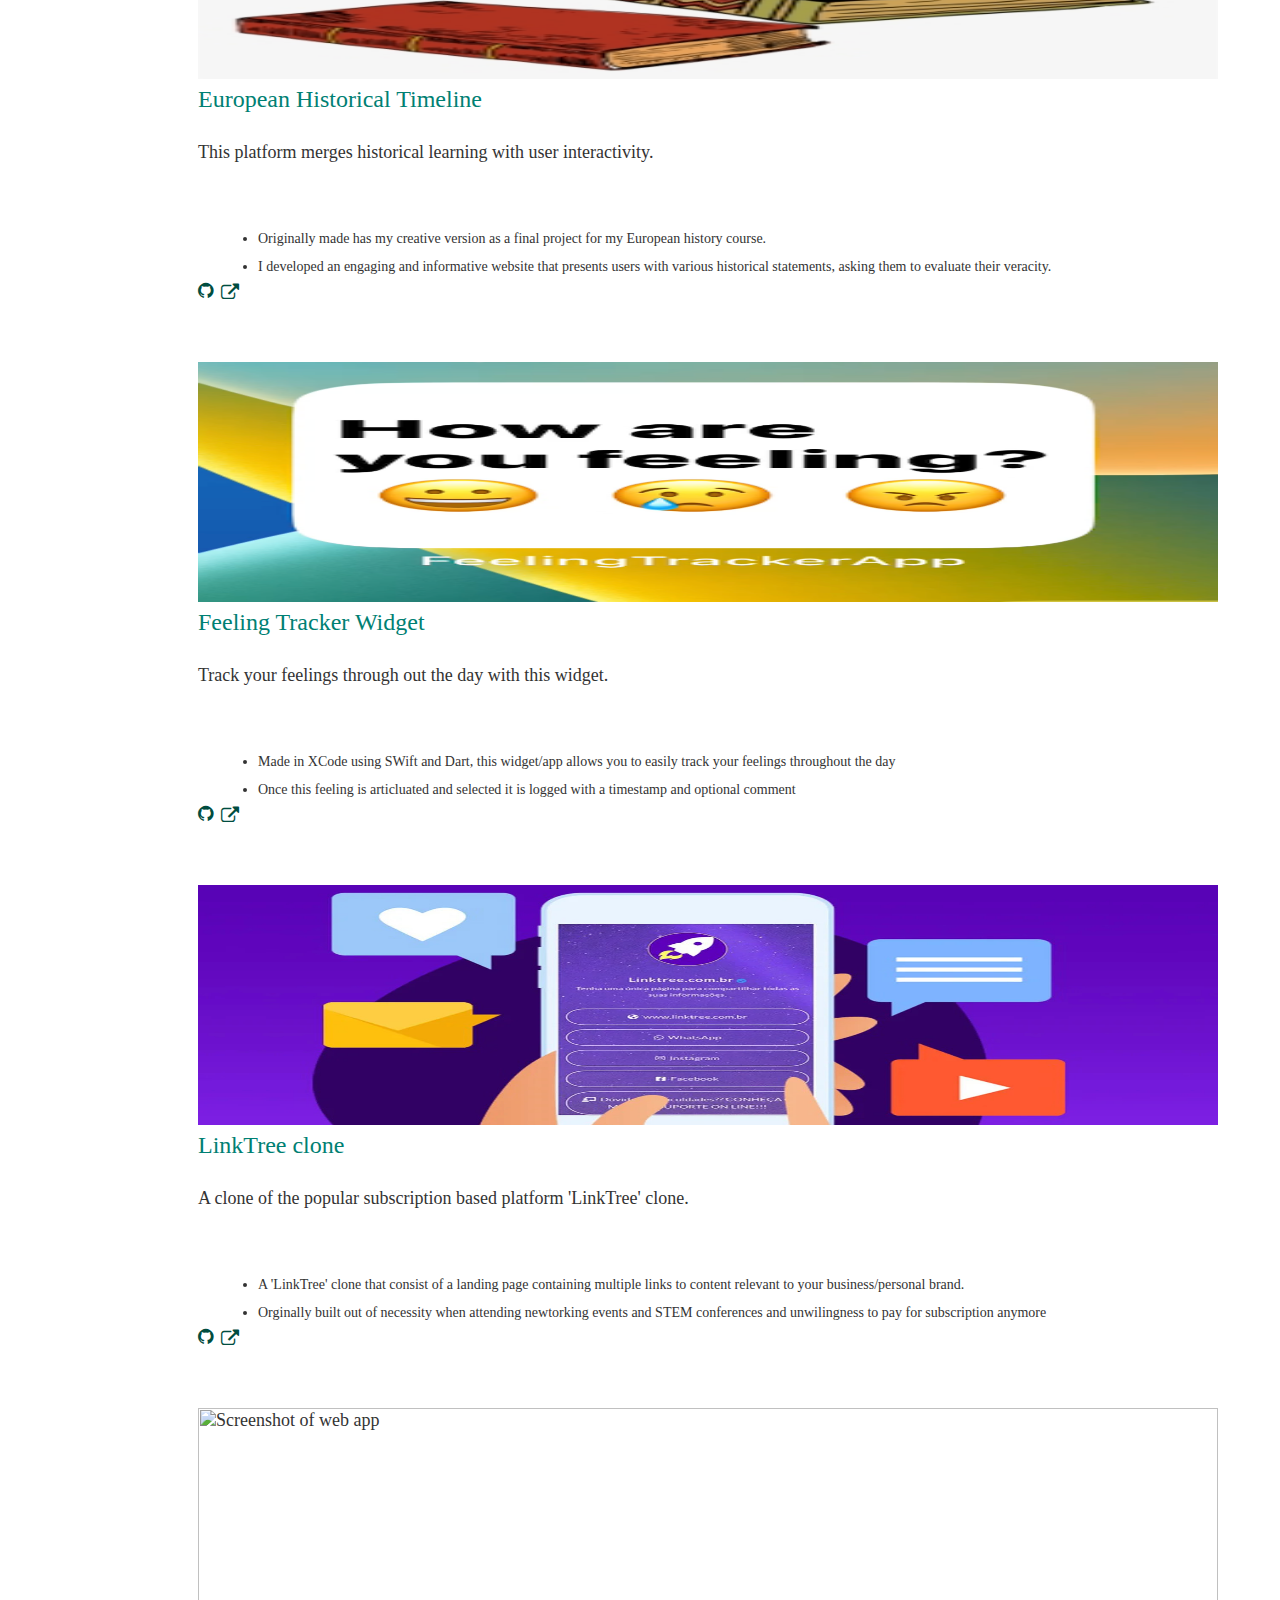
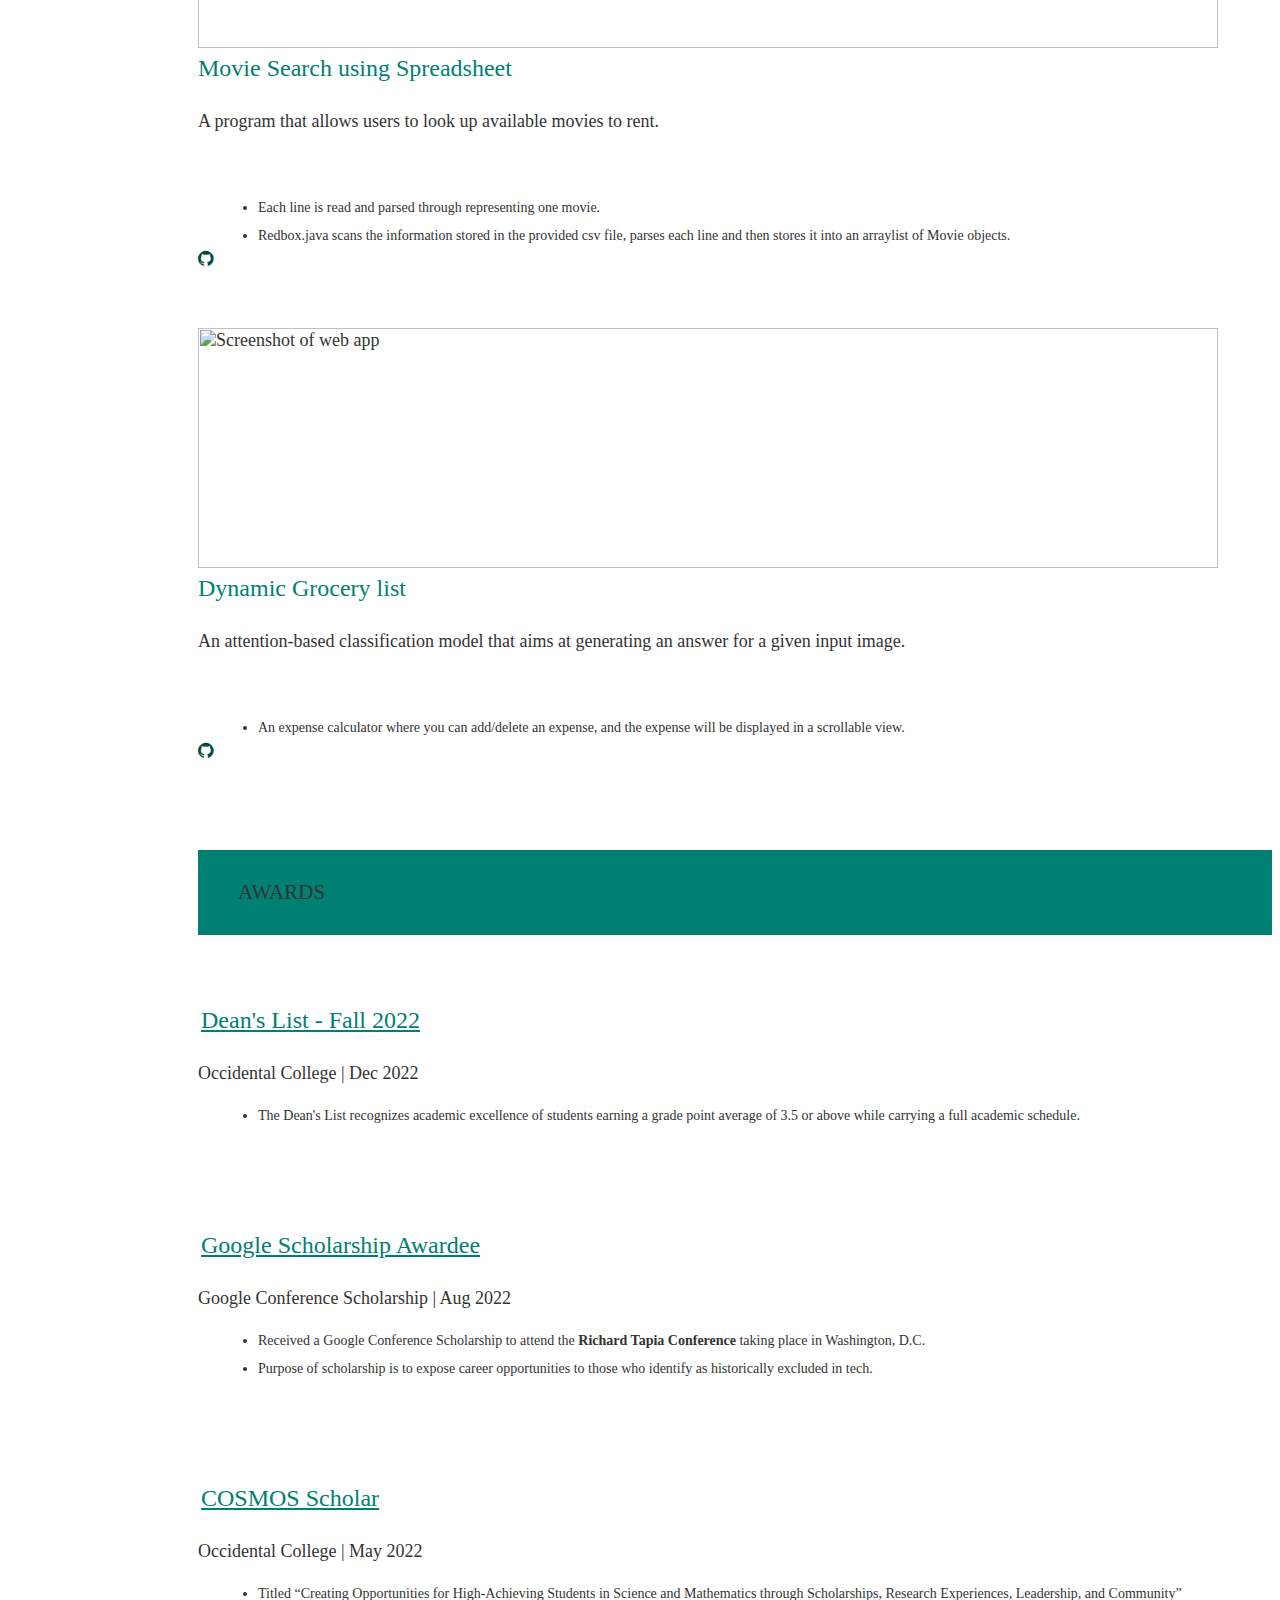
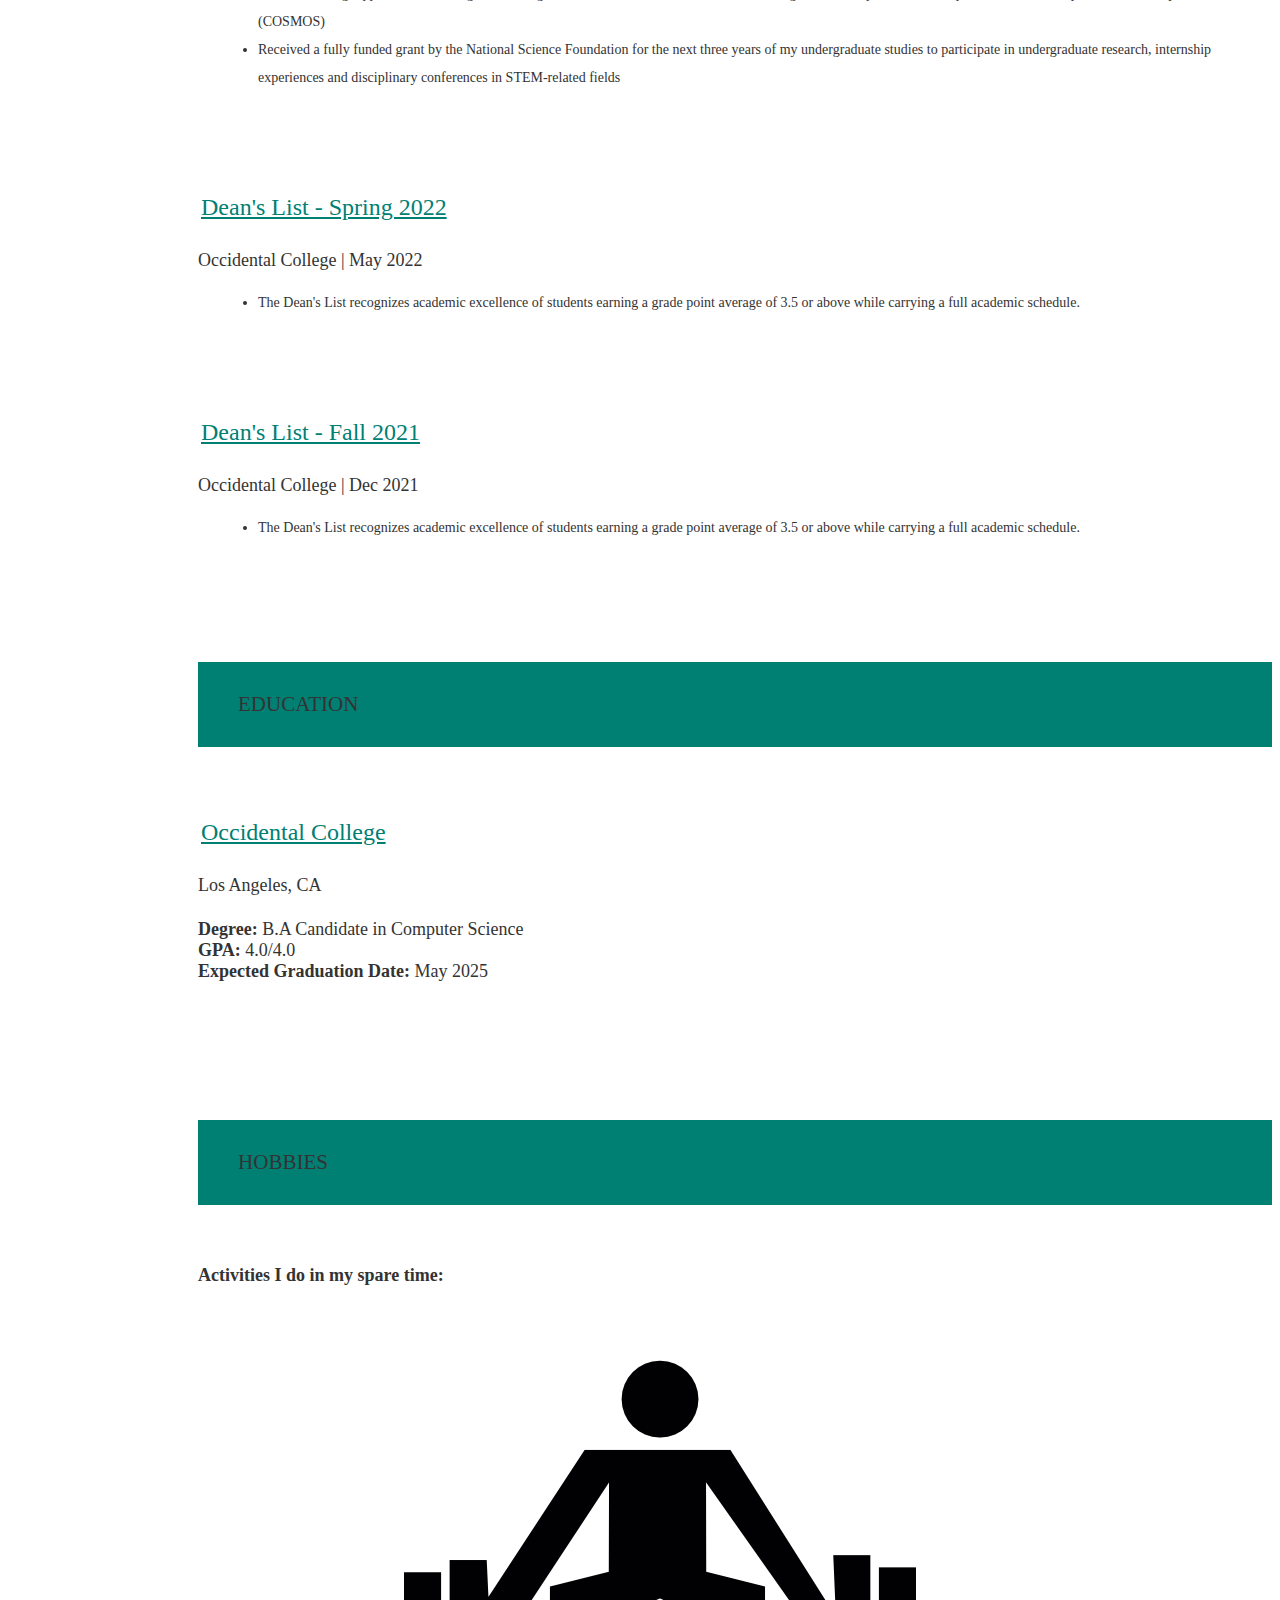
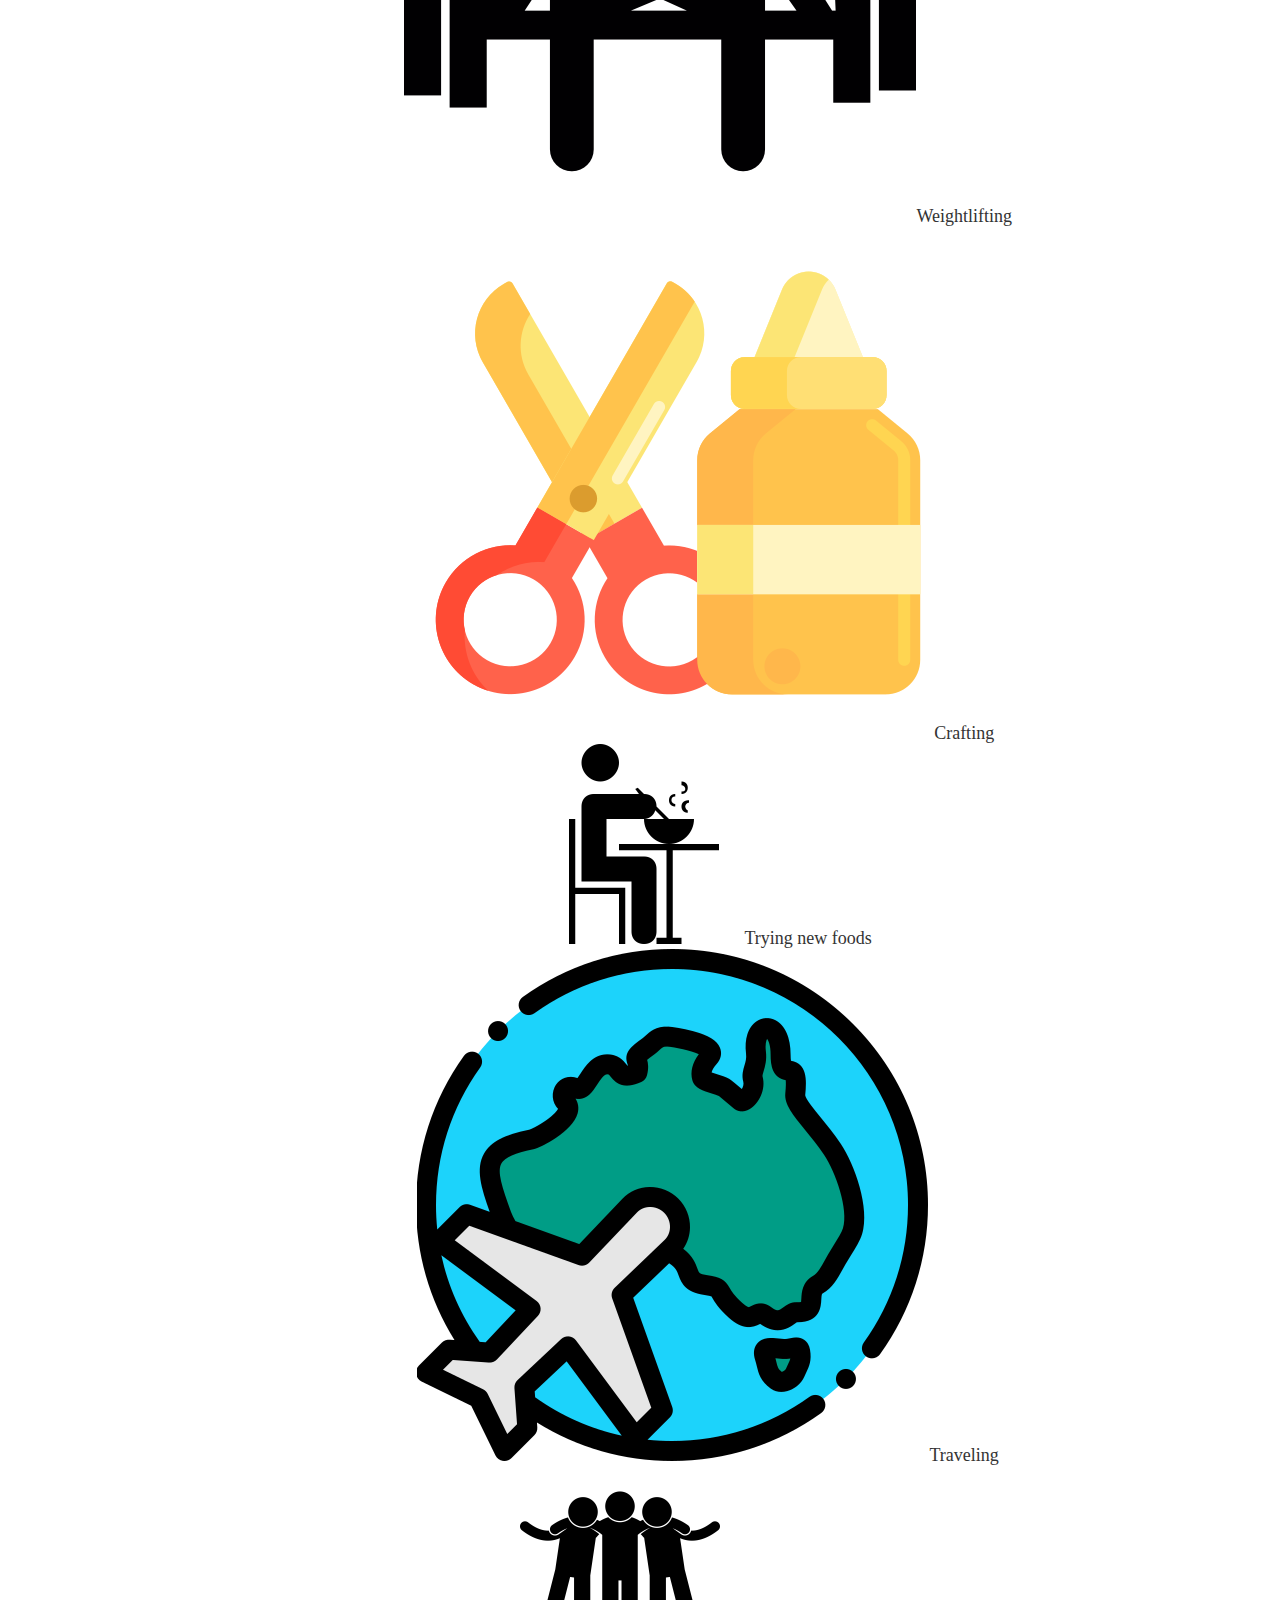
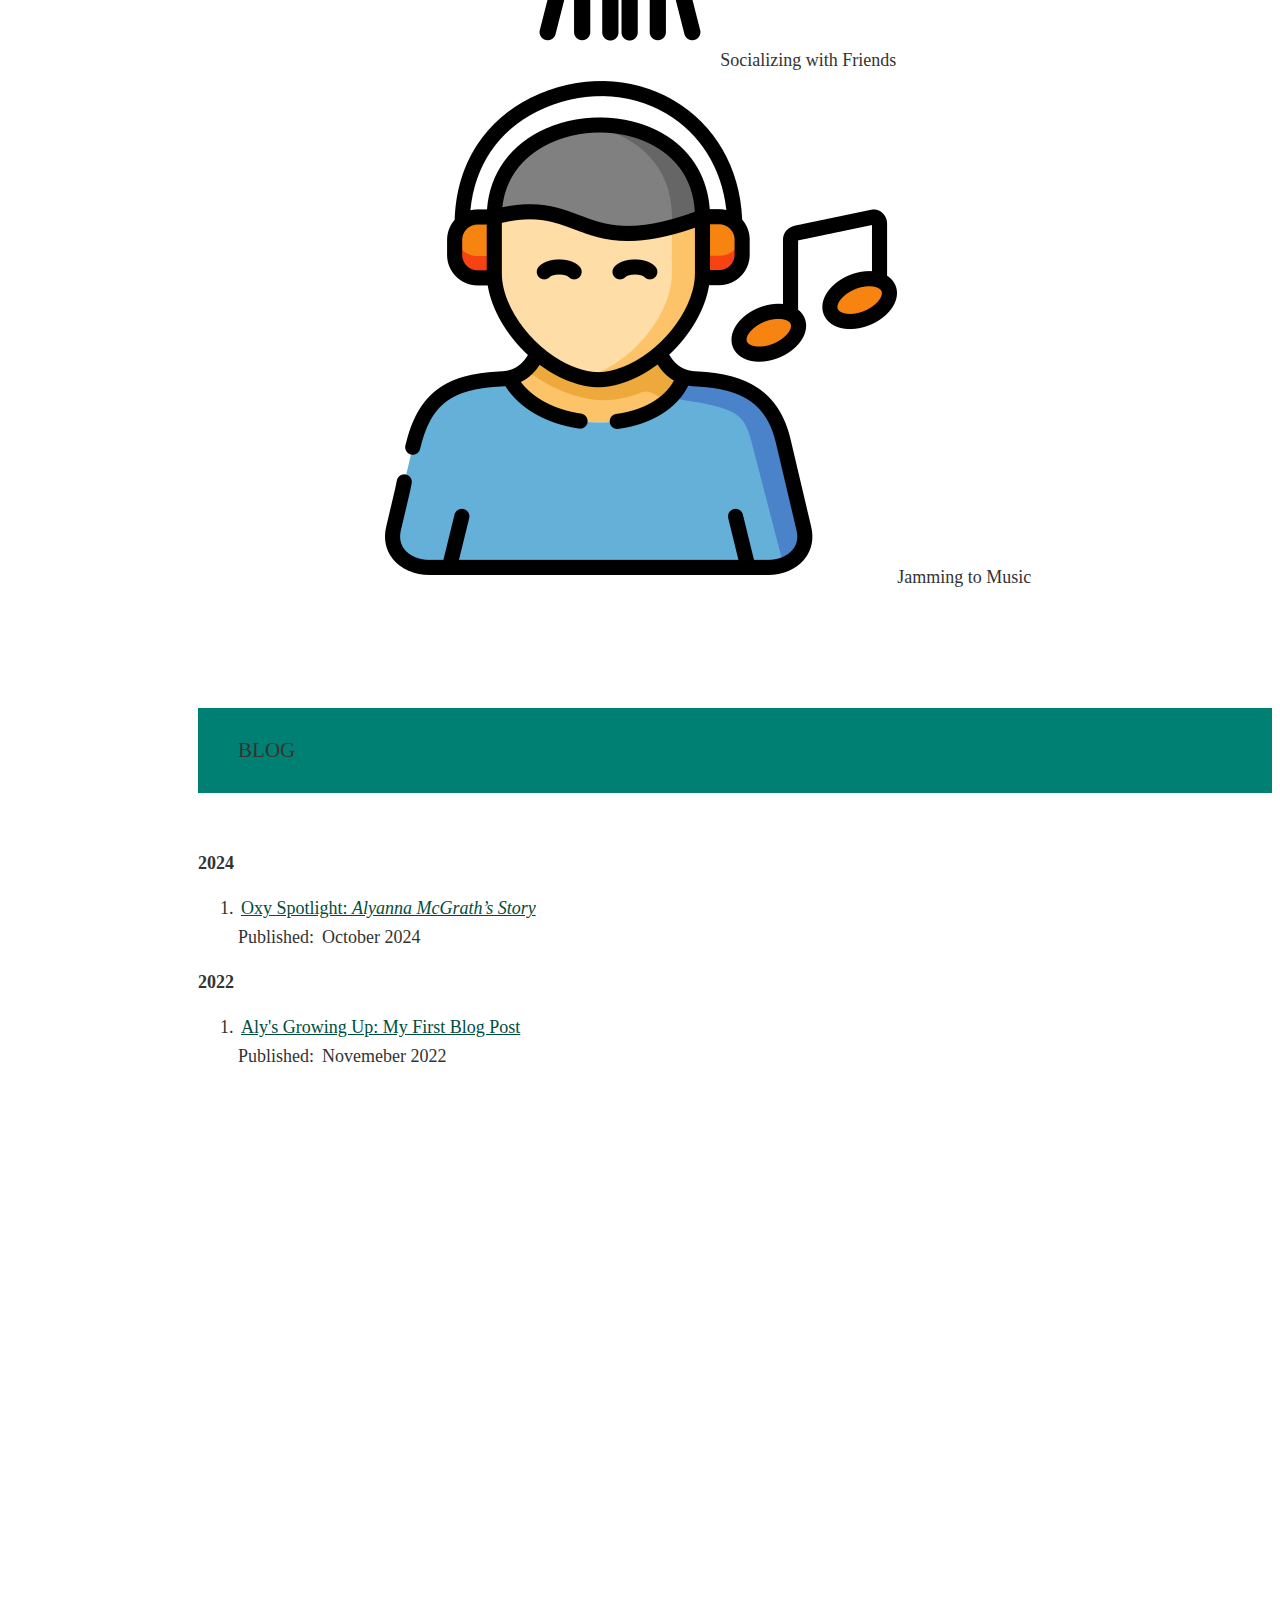
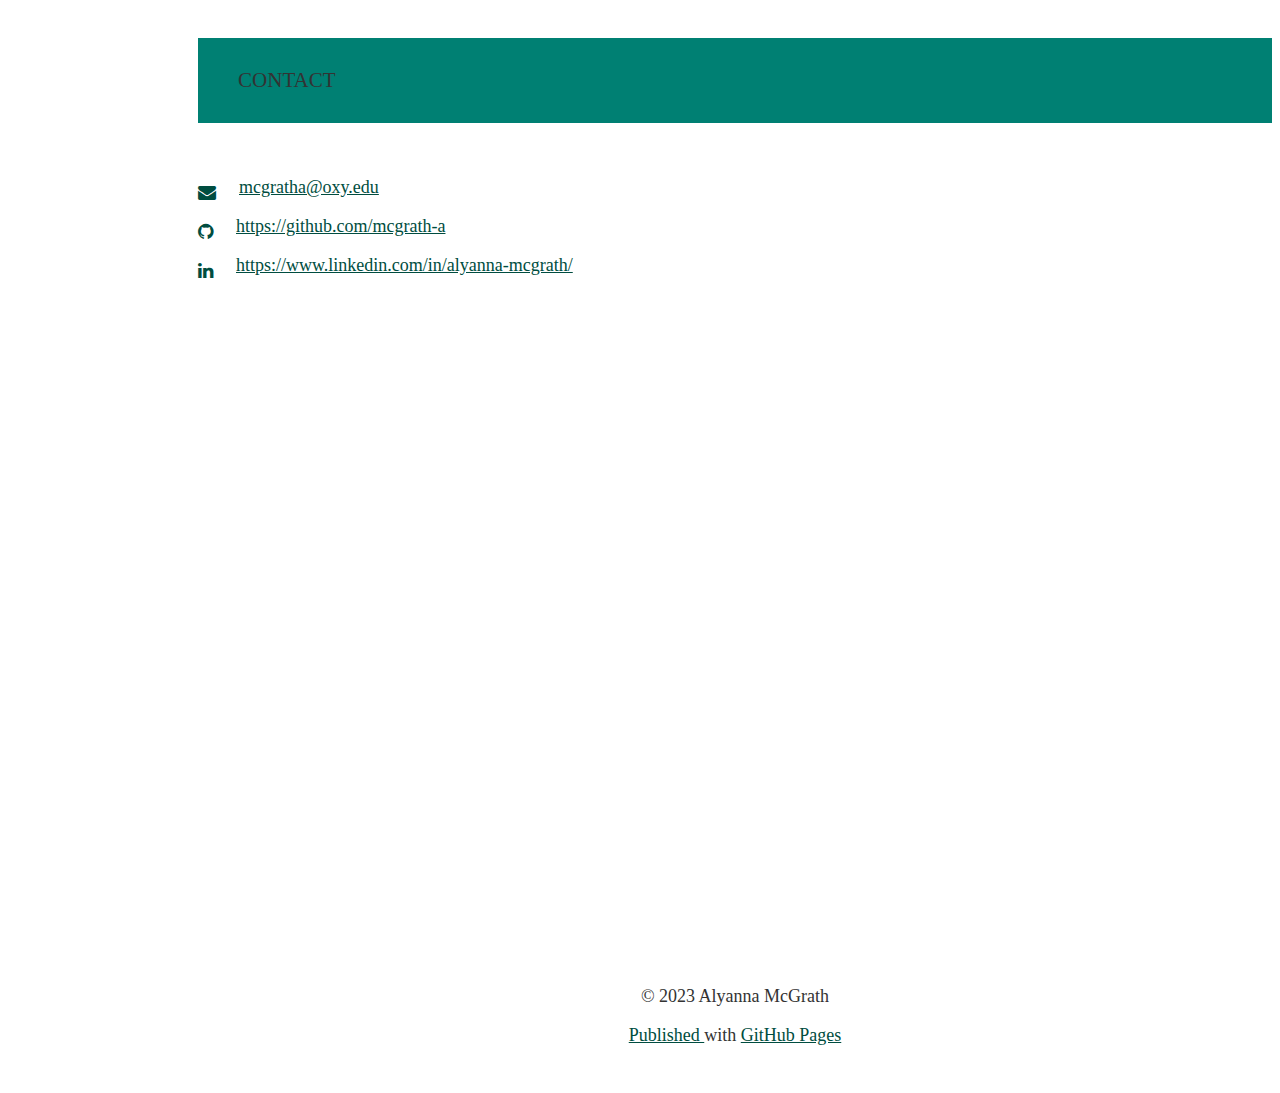
==== commit 9de8fac5: "changing google link" ====
--- a/index.html
+++ b/index.html
@@ -347,7 +347,7 @@
               <!-- <div class="col s12 m10"> -->
               <div class="col s12 m10">
                 <p>
-                  <span class="card-title"><a href="https://www.microsoft.com/en-us/?ql=4" target="_blank"
+                  <span class="card-title"><a href="https://www.google.com/about/careers/applications/programs/apm/" target="_blank"
                       class="teal-text hoverline">Google</a></span>
                 </p>
               </div>
@@ -1224,7 +1224,7 @@
                 </p>
                 <p class="brown-text">Los Angeles, CA</p>
                 <p>
-                  <b>Degree: </b>B.A Canditate in Computer Science      
+                  <b>Degree: </b>B.A Candidate in Computer Science      
                   <br>
                   <b>GPA: </b>4.0/4.0
                   <br>
@@ -1329,8 +1329,23 @@
           </li>
         </ol>  -->
   
-        <h4 id="posts-2019">2022</h4>
+        <h4 id="posts-2019">2024</h4>
         <ol aria-labelledby="posts-2019">
+          <li>
+            <a class="hoverline" href="https://www.oxy.edu/about-oxy/stories/alyanna-mcgrath">Oxy Spotlight: <i>Alyanna McGrath’s Story</i></a>
+            <dl>
+            
+              <dd>Published:
+              </dd><dt>
+                <time datetime="2019-09-02T00:00:00+00:00">
+                  October 2024
+                </time>
+              </dt>
+            </dl>
+          </li>
+        </ol>
+          <h4 id="posts-2019">2022</h4>
+          <ol aria-labelledby="posts-2019">
           <li>
             <a class="hoverline" href="blogs/blog1">Aly's Growing Up: My First Blog Post</a>
             <dl>
@@ -1338,7 +1353,7 @@
               <dd>Published:
               </dd><dt>
                 <time datetime="2019-09-02T00:00:00+00:00">
-                  Novemeber, 3, 2022
+                  Novemeber 2022
                 </time>
               </dt>
             </dl>
